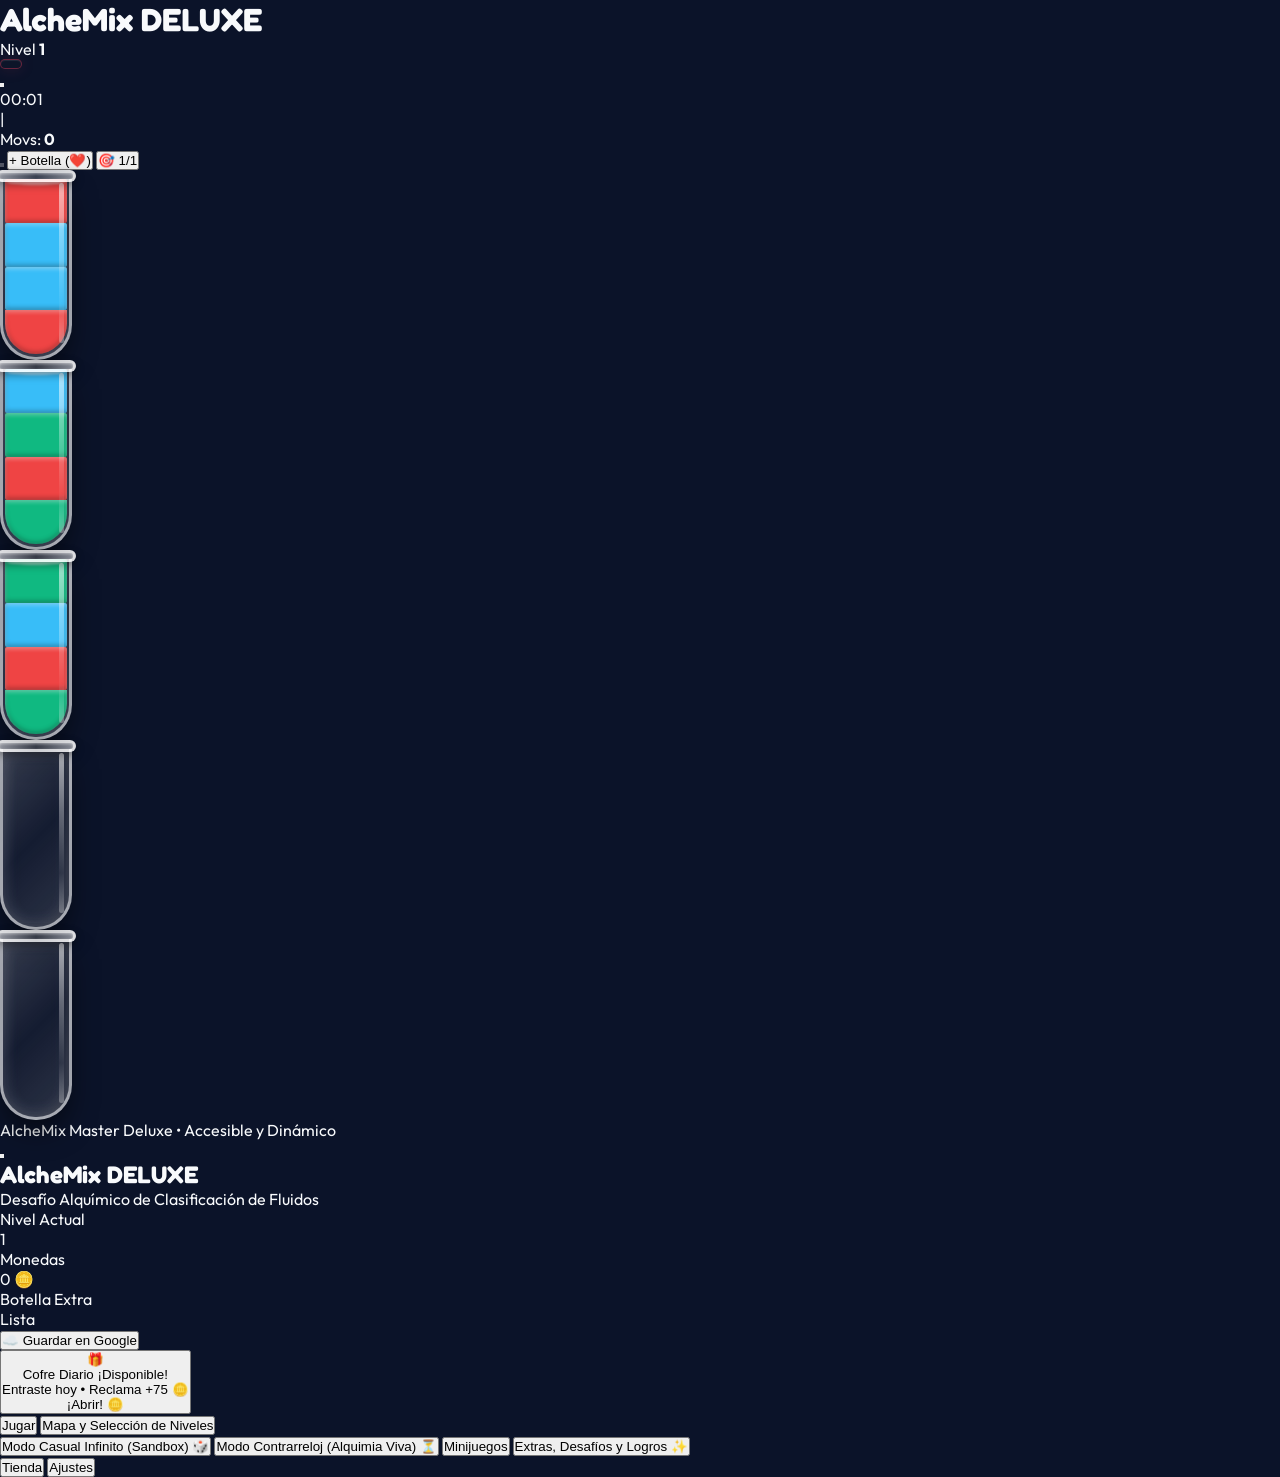
==== index.html @ a593cc4b "v10.3: Nueva animacion de prologo (Capitulo 0: infancia y vocacion) y desbloqueo de capitulo 1 tras " ====
<!DOCTYPE html>
<html lang="es">
<head>
  <meta charset="UTF-8">
  <meta name="viewport" content="width=device-width, initial-scale=1.0, maximum-scale=1.0, user-scalable=no">
  <title>AlcheMix Master Deluxe</title>
  
  <!-- Silenciar advertencia informativa de Tailwind Play CDN en consola -->
  <script>
    (function() {
      const origWarn = console.warn;
      console.warn = function(...args) {
        if (typeof args[0] === 'string' && args[0].includes('cdn.tailwindcss.com should not be used in production')) return;
        origWarn.apply(console, args);
      };
    })();
  </script>

  <!-- Tailwind CSS -->
  <script src="https://cdn.tailwindcss.com"></script>
  
  <!-- Google Fonts: Outfit & Fredoka -->
  <link rel="preconnect" href="https://fonts.googleapis.com">
  <link rel="preconnect" href="https://fonts.gstatic.com" crossorigin>
  <link href="https://fonts.googleapis.com/css2?family=Fredoka:wght@400;600;700&family=Outfit:wght@400;600;700;800;900&display=swap" rel="stylesheet">
  
  <!-- Lucide Icons -->
  <script src="https://unpkg.com/lucide@latest"></script>
  
  <!-- Canvas Confetti -->
  <script src="https://cdn.jsdelivr.net/npm/canvas-confetti@1.9.2/dist/confetti.browser.min.js"></script>

  <!-- Firebase SDK (v10 compat) para Autenticación de Google y Cloud Firestore -->
  <script src="https://www.gstatic.com/firebasejs/10.12.0/firebase-app-compat.js"></script>
  <script src="https://www.gstatic.com/firebasejs/10.12.0/firebase-auth-compat.js"></script>
  <script src="https://www.gstatic.com/firebasejs/10.12.0/firebase-firestore-compat.js"></script>

  <!-- Progressive Web App (PWA) & Mobile Meta -->
  <meta name="theme-color" content="#0b1329">
  <meta name="mobile-web-app-capable" content="yes">
  <meta name="apple-mobile-web-app-capable" content="yes">
  <meta name="apple-mobile-web-app-status-bar-style" content="black-translucent">
  <meta name="apple-mobile-web-app-title" content="AlcheMix">
  <link rel="manifest" href="manifest.json">
  <link rel="apple-touch-icon" href="icons/icon-192.png">
  <link rel="icon" type="image/svg+xml" href="icons/icon.svg">

  <!--Modular Stylesheets -->
  <link rel="stylesheet" href="css/main.css?v=103">
  <link rel="stylesheet" href="css/tubes.css?v=103">
  <link rel="stylesheet" href="css/roulette.css?v=103">
  <link rel="stylesheet" href="css/accessibility.css?v=103">
</head>
<body class="min-h-screen flex flex-col justify-between select-none relative">

  <!-- CABECERA PRINCIPAL / NAVEGACIÓN -->
  <header class="w-full bg-slate-900/85 backdrop-blur-md border-b border-slate-700/60 px-2.5 sm:px-6 py-2 sm:py-2.5 flex items-center justify-between z-40 sticky top-0 shadow-lg">
    <!-- Logo e Info del Nivel -->
    <div class="flex items-center gap-2 sm:gap-3">
      <div class="w-9 h-9 sm:w-10 sm:h-10 rounded-2xl bg-gradient-to-tr from-sky-400 via-cyan-500 to-indigo-600 flex items-center justify-center shadow-lg shadow-sky-500/30 flex-shrink-0">
        <i data-lucide="flask-conical" class="w-5 h-5 sm:w-6 sm:h-6 text-white"></i>
      </div>
      <div>
        <h1 class="brand-font text-base sm:text-xl font-bold tracking-wide text-transparent bg-clip-text bg-gradient-to-r from-sky-300 via-cyan-200 to-amber-200 leading-tight">
          AlcheMix <span class="text-[9px] sm:text-[10px] px-1.5 sm:px-2 py-0.5 rounded-full bg-sky-500/20 text-sky-300 border border-sky-400/40 font-mono">DELUXE</span>
        </h1>
        <div class="text-[11px] text-slate-400 flex items-center gap-1 font-medium">
          <span><span data-i18n="hud.level">Nivel</span> <strong id="lbl-level" class="text-sky-300 font-bold">1</strong></span>
          <span class="text-slate-600 hidden sm:inline">•</span>
          <span id="lbl-mechanic-tag" class="text-emerald-400 font-semibold truncate max-w-[100px] sm:max-w-none hidden sm:inline">Básico</span>
          <button id="btn-quick-help" class="p-0.5 text-slate-400 hover:text-sky-300 transition-colors hidden sm:inline" title="Ver tutorial/guía de esta mecánica">
            <i data-lucide="help-circle" class="w-3.5 h-3.5"></i>
          </button>
        </div>
      </div>
    </div>

    <!-- Controles del Header (Optimizados y sin ruido para pantallas reducidas de móvil) -->
    <div class="flex items-center gap-1 sm:gap-2.5">
      <!-- Selector Rápido de Nivel (Solo escritorio) -->
      <select id="sel-level-quick" class="hidden lg:block bg-slate-800 text-xs text-sky-200 border border-slate-700 rounded-xl px-2.5 py-1.5 focus:outline-none focus:border-sky-500 cursor-pointer">
        <!-- Opciones generadas por JS -->
      </select>

      <!-- Contador de Vidas / Regeneración / Escudos -->
      <button id="lives-hud" class="lives-hud-pill cursor-pointer px-2.5 py-1.5" title="Vidas y Escudos Alquímicos">
        <span id="lives-hearts-display" class="flex gap-0.5 items-center">
          <i data-lucide="heart" class="w-3.5 h-3.5 fill-rose-500 text-rose-500 heart-icon-full"></i>
          <i data-lucide="heart" class="w-3.5 h-3.5 fill-rose-500 text-rose-500 heart-icon-full"></i>
          <i data-lucide="heart" class="w-3.5 h-3.5 fill-rose-500 text-rose-500 heart-icon-full"></i>
        </span>
        <span id="lives-count-text" class="text-xs font-black hidden">3/3</span>
        <span id="lives-timer-text" class="text-[10px] text-rose-300 font-mono hidden">10:00</span>
      </button>

      <!-- Botón Minijuego Bonus (En móvil accesible al ganar nivel o en menú) -->
      <button id="btn-open-minigame" class="hidden md:flex p-2 bg-gradient-to-r from-rose-500/20 to-amber-500/20 hover:from-rose-500/30 hover:to-amber-500/30 border border-amber-500/30 rounded-xl text-amber-300 active:scale-95 transition-all shadow-sm" title="Minijuego de Fortuna (Diana de Dardos / Ruleta)">
        <i data-lucide="target" class="w-5 h-5 text-rose-400"></i>
      </button>

      <!-- Botón Taller de Creación (Deshabilitado / Próximamente) -->
      <button id="btn-open-editor" disabled class="hidden md:flex p-2 bg-slate-800/40 border border-slate-700/50 rounded-xl text-slate-500 cursor-not-allowed opacity-40 shadow-sm" title="Taller de Creación de Niveles (Próximamente)">
        <i data-lucide="pen-tool" class="w-5 h-5"></i>
      </button>

      <!-- Botón Tabla de Clasificaciones -->
      <button id="btn-open-leaderboard" class="hidden md:flex p-2 bg-slate-800/90 hover:bg-slate-700 active:scale-95 border border-slate-700 rounded-xl text-amber-300 transition-all shadow-sm" title="Tabla de Clasificaciones">
        <i data-lucide="trophy" class="w-5 h-5"></i>
      </button>

      <!-- Botón Opciones y Accesibilidad -->
      <button id="btn-open-settings" class="hidden md:flex p-2 bg-slate-800/90 hover:bg-slate-700 active:scale-95 border border-slate-700 rounded-xl text-sky-300 transition-all shadow-sm" title="Opciones y Accesibilidad">
        <i data-lucide="sliders-horizontal" class="w-5 h-5"></i>
      </button>

      <!-- Botón Ayuda y Tutoriales -->
      <button id="btn-open-help" class="hidden md:flex p-2 bg-sky-500/20 hover:bg-sky-500/35 border border-sky-400/40 rounded-xl text-sky-300 active:scale-95 transition-all shadow-sm" title="Guía de Tubos">
        <i data-lucide="help-circle" class="w-5 h-5 text-sky-300"></i>
      </button>

      <!-- Botón Audio / Mute -->
      <button id="btn-toggle-sound" class="hidden md:flex p-2 bg-slate-800/90 hover:bg-slate-700 active:scale-95 border border-slate-700 rounded-xl text-slate-300 transition-all shadow-sm" title="Música y Efectos">
        <i data-lucide="volume-2" id="icon-sound" class="w-5 h-5"></i>
      </button>

      <!-- Botón Pantalla Completa (Solo pantallas grandes) -->
      <button id="btn-fullscreen" class="hidden xl:block p-2 bg-slate-800/90 hover:bg-slate-700 active:scale-95 border border-slate-700 rounded-xl text-slate-300 transition-all shadow-sm" title="Pantalla Completa">
        <i data-lucide="maximize" class="w-5 h-5"></i>
      </button>

      <!-- Botón Menú de Pausa (Margen superior derecho del HUD) -->
      <button id="btn-pause" class="btn-interactive p-2 bg-slate-800/90 hover:bg-slate-700 active:scale-95 border border-slate-700/90 rounded-xl text-slate-300 hover:text-white transition-colors" title="Pausar juego">
        <i data-lucide="pause" class="w-4 h-4 sm:w-5 sm:h-5"></i>
      </button>
    </div>
  </header>

  <!-- ÁREA PRINCIPAL DE JUEGO -->
  <main class="flex-1 flex flex-col items-center justify-between p-3 sm:p-5 max-w-6xl mx-auto w-full relative">
    
    <!-- BARRA HUD DE MÉTRICAS Y HERRAMIENTAS -->
    <div class="w-full flex flex-wrap items-center justify-between gap-2.5 mb-3">
      
      <!-- Temporizador, Movimientos y Estrellas -->
      <div class="flex items-center gap-2 sm:gap-4 bg-slate-800/85 border border-slate-700/80 px-3.5 py-1.5 rounded-2xl shadow-sm backdrop-blur-md">
        <!-- Tiempo transcurrido -->
        <div class="flex items-center gap-1.5 text-xs text-slate-300">
          <i data-lucide="clock" class="w-4 h-4 text-emerald-400"></i>
          <span id="lbl-timer" class="font-mono font-bold text-emerald-300 text-sm">00:00</span>
        </div>
        
        <span class="text-slate-600">|</span>

        <!-- Movimientos (Óptimo eliminado del HUD, queda como info interna) -->
        <div class="text-xs text-slate-300">
          <span data-i18n="hud.moves">Movs:</span> <strong id="lbl-moves" class="text-sky-300 text-sm font-extrabold">0</strong>
          <span id="lbl-optimal-moves" class="hidden">--</span>
        </div>

        <!-- Estrellas en vivo -->
        <div id="stars-preview" class="flex gap-0.5 text-amber-400">
          <i data-lucide="star" class="w-3.5 h-3.5 fill-amber-400"></i>
          <i data-lucide="star" class="w-3.5 h-3.5 fill-amber-400"></i>
          <i data-lucide="star" class="w-3.5 h-3.5 fill-amber-400"></i>
        </div>
      </div>

      <!-- Botones de Acción (Deshacer solo icono, +Botella, Desafíos badge x/3) -->
      <div class="flex items-center gap-1.5 sm:gap-2">
        <button id="btn-undo" class="btn-interactive p-2 bg-slate-800/90 hover:bg-slate-700 active:scale-95 border border-slate-700/90 rounded-xl text-xs font-bold text-slate-200 transition-all disabled:opacity-40 disabled:pointer-events-none" title="Deshacer último movimiento" data-i18n-title="hud.undoTitle">
          <i data-lucide="rotate-ccw" class="w-4 h-4 text-sky-400"></i>
        </button>

        <button id="btn-add-tube" class="btn-interactive flex items-center gap-1 px-3 py-1.5 bg-emerald-500/20 hover:bg-emerald-500/30 active:scale-95 border border-emerald-500/40 rounded-xl text-xs font-bold text-emerald-300 transition-all disabled:opacity-40 disabled:pointer-events-none" title="Añadir una botella vacía auxiliar (cuesta 1 vida)" data-i18n-title="hud.addTubeTitle">
          <i data-lucide="plus-circle" class="w-4 h-4 text-emerald-400"></i>
          <span id="lbl-add-tube-text" data-i18n="hud.addTube">+ Botella (❤️)</span>
        </button>

        <!-- Botón Badge de Cantidad de Desafíos (x/3 sin texto desafíos) -->
        <button id="btn-challenges-badge" class="btn-interactive flex items-center gap-1.5 px-3 py-1.5 bg-purple-500/20 hover:bg-purple-500/30 active:scale-95 border border-purple-400/50 rounded-xl text-xs font-black text-purple-300 transition-all shadow-sm" title="Ver desafíos del nivel" data-i18n-title="hud.challengesTitle">
          <span>🎯</span>
          <span id="lbl-challenges-badge-count">0/3</span>
        </button>
      </div>
    </div>

    <!-- BARRA DE DESAFÍOS DEL NIVEL (SIDE CHALLENGES) - OCULTA PARA MANTENER HUD LIMPIO -->
    <div id="challenges-hud" class="w-full flex items-center justify-center gap-2 mb-2.5 flex-wrap hidden">
      <!-- Inyectado dinámicamente -->
    </div>

    <!-- INDICADOR DE PISTA GUIADA -->
    <div id="hint-banner" class="hidden mb-3 bg-amber-950/80 border-2 border-amber-500 rounded-2xl px-4 py-2 flex items-center justify-between w-full max-w-xl text-amber-200 text-xs font-bold shadow-lg animate-pulse">
      <div class="flex items-center gap-2">
        <i data-lucide="lightbulb" class="w-5 h-5 text-amber-400"></i>
        <span>Pista guiada: vierte desde el frasco <strong class="text-amber-300 underline">DORADO</strong> hacia el <strong class="text-emerald-400 underline">VERDE</strong>.</span>
      </div>
      <button id="btn-close-hint" class="text-slate-400 hover:text-white p-1">
        <i data-lucide="x" class="w-4 h-4"></i>
      </button>
    </div>

    <!-- CONTENEDOR HUD CONTRARRELOJ (TELEMETRÍA DE DERRAME) -->
    <div id="time-attack-hud-container" class="w-full flex items-center justify-center mb-2 hidden"></div>

    <!-- CONTENEDOR CENTRAL DE FRASCOS Y CANVAS DE CHORRO -->
    <div class="relative w-full flex-1 flex items-center justify-center min-h-[380px] py-4">
      <canvas id="pour-canvas"></canvas>
      <div id="tubes-grid" class="flex flex-wrap items-center justify-center gap-5 sm:gap-8 z-20 max-w-4xl">
        <!-- Renderizado dinámicamente con glassmorphism y capas líquidas -->
      </div>
    </div>

    <!-- BARRA INFERIOR DE PIE DE PÁGINA -->
    <div class="w-full flex items-center justify-center text-xs text-slate-500 mt-2 border-t border-slate-800/80 pt-2.5">
      <div class="text-[11px] text-slate-400" data-i18n="app.footer">
        AlcheMix Master Deluxe • Accesible y Dinámico
      </div>
    </div>
  </main>

  <!-- ==========================================================================
       MODAL 1: MAPA DE NIVELES
       ========================================================================== -->
  <div id="modal-map" class="fixed inset-0 bg-slate-950/85 backdrop-blur-md z-50 hidden flex items-center justify-center p-3 sm:p-5 modal-overlay">
    <div class="bg-slate-900 border border-slate-700 rounded-3xl max-w-2xl w-full p-5 sm:p-6 shadow-2xl flex flex-col max-h-[85vh] modal-content">
      <div class="flex items-center justify-between border-b border-slate-800 pb-3 mb-3">
        <div>
          <h2 class="text-lg sm:text-xl font-black text-white flex items-center gap-2">
            <i data-lucide="map" class="w-5 h-5 text-sky-400"></i>
            <span data-i18n="map.title">Mapa de Niveles</span>
          </h2>
          <p class="text-xs text-slate-400" data-i18n="map.subtitle">Selecciona cualquier nivel para jugar o superar tus récords anteriores.</p>
        </div>
        <div class="flex items-center gap-2">
          <button id="btn-map-story-gallery" class="btn-interactive px-2.5 py-1.5 rounded-xl bg-purple-500/20 hover:bg-purple-500/30 text-purple-300 border border-purple-400/40 text-xs font-bold flex items-center gap-1.5 shadow-sm" title="Galería de animaciones y cinemáticas del modo historia">
            <i data-lucide="film" class="w-3.5 h-3.5 text-purple-400"></i>
            <span class="hidden sm:inline" data-i18n="map.cinematics">Cinemáticas 📜</span>
          </button>
          <button id="btn-map-endings" class="btn-interactive px-2.5 py-1.5 rounded-xl bg-amber-500/20 hover:bg-amber-500/30 text-amber-300 border border-amber-400/40 text-xs font-bold flex items-center gap-1.5 shadow-sm" title="Ver epílogos y cinemáticas del final">
            <i data-lucide="clapperboard" class="w-3.5 h-3.5 text-amber-400"></i>
            <span class="hidden sm:inline" data-i18n="map.endings">Finales 🎭</span>
          </button>
          <button id="btn-close-map" class="p-2 text-slate-400 hover:text-white rounded-xl bg-slate-800">
            <i data-lucide="x" class="w-5 h-5"></i>
          </button>
        </div>
      </div>

      <!-- Secciones de niveles con estrellas y Desafíos de Honor -->
      <div id="levels-grid" class="flex-1 overflow-y-auto space-y-3.5 p-1 pr-2 custom-scrollbar">
        <!-- Secciones generadas en JS -->
      </div>
    </div>
  </div>

  <!-- ==========================================================================
       MODAL 2: TABLA DE CLASIFICACIONES (RÉCORDS DE TIEMPO Y MOVIMIENTOS)
       ========================================================================== -->
  <div id="modal-leaderboard" class="fixed inset-0 bg-slate-950/85 backdrop-blur-md z-50 hidden flex items-center justify-center p-3 sm:p-5 modal-overlay">
    <div class="bg-slate-900 border border-slate-700 rounded-3xl max-w-2xl w-full p-5 sm:p-6 shadow-2xl flex flex-col max-h-[85vh] modal-content">
      <div class="flex items-center justify-between border-b border-slate-800 pb-3 mb-3">
        <div>
          <h2 class="text-lg sm:text-xl font-black text-white flex items-center gap-2">
            <i data-lucide="trophy" class="w-5 h-5 text-amber-400"></i>
            Tabla de Clasificaciones
          </h2>
          <p class="text-xs text-slate-400">Tus mejores tiempos y menores movimientos registrados por nivel.</p>
        </div>
        <button id="btn-close-leaderboard" class="p-2 text-slate-400 hover:text-white rounded-xl bg-slate-800">
          <i data-lucide="x" class="w-5 h-5"></i>
        </button>
      </div>

      <!-- Selector de Pestañas de la Tabla de Clasificaciones -->
      <div class="flex items-center gap-1.5 p-1 mb-3 rounded-2xl bg-slate-950/80 border border-slate-700/80">
        <button id="tab-leaderboard-local" class="flex-1 py-1.5 px-2.5 rounded-xl text-xs font-black transition-all bg-sky-500 text-white shadow-md flex items-center justify-center gap-1">
          <span>📋 Mis Récords</span>
        </button>
        <button id="tab-leaderboard-daily" class="flex-1 py-1.5 px-2.5 rounded-xl text-xs font-bold transition-all text-slate-400 hover:text-white hover:bg-slate-800 flex items-center justify-center gap-1">
          <span>👑 Desafío Diario Mundial</span>
          <span class="text-[9px] px-1.5 py-0.2 rounded-full bg-amber-400 text-slate-950 font-black">ONLINE</span>
        </button>
        <button id="tab-leaderboard-hof" class="flex-1 py-1.5 px-2.5 rounded-xl text-xs font-bold transition-all text-slate-400 hover:text-white hover:bg-slate-800 flex items-center justify-center gap-1">
          <span>🏆 Salón de la Fama</span>
        </button>
      </div>

      <!-- Tarjetas de Estadísticas Globales -->
      <div id="leaderboard-stats-grid" class="grid grid-cols-2 sm:grid-cols-5 gap-2 mb-4">
        <div class="p-2.5 rounded-2xl bg-slate-800/80 border border-amber-500/30 text-center bg-gradient-to-b from-amber-500/10 to-transparent">
          <div class="text-[10px] text-amber-300 font-bold uppercase">Puntaje Total 🏆</div>
          <div id="stat-total-score" class="text-base sm:text-lg font-black text-amber-400 font-mono">0 pts</div>
        </div>
        <div class="p-2.5 rounded-2xl bg-slate-800/80 border border-slate-700/80 text-center">
          <div class="text-[10px] text-slate-400 font-bold uppercase">Niveles Superados</div>
          <div id="stat-completed-levels" class="text-base sm:text-lg font-black text-sky-300">0</div>
        </div>
        <div class="p-2.5 rounded-2xl bg-slate-800/80 border border-slate-700/80 text-center">
          <div class="text-[10px] text-slate-400 font-bold uppercase">Estrellas Totales</div>
          <div id="stat-total-stars" class="text-base sm:text-lg font-black text-amber-400">0 ⭐</div>
        </div>
        <div class="p-2.5 rounded-2xl bg-slate-800/80 border border-slate-700/80 text-center">
          <div class="text-[10px] text-slate-400 font-bold uppercase">Mejor Tiempo</div>
          <div id="stat-best-time" class="text-base sm:text-lg font-black text-emerald-400">--:--</div>
        </div>
        <div class="p-2.5 rounded-2xl bg-slate-800/80 border border-slate-700/80 text-center">
          <div class="text-[10px] text-slate-400 font-bold uppercase">Movs Promedio</div>
          <div id="stat-avg-moves" class="text-base sm:text-lg font-black text-indigo-300">0</div>
        </div>
      </div>

      <!-- Filtros de la Tabla -->
      <div id="leaderboard-filters-bar" class="flex items-center gap-2 border-b border-slate-800 pb-2 mb-2 text-xs overflow-x-auto">
        <button data-filter="score" class="tab-leaderboard active px-3 py-1 rounded-lg border-b-2 border-amber-400 font-bold text-amber-300 flex items-center gap-1">
          <span>Mayor Puntaje 🏆</span>
        </button>
        <button data-filter="fastest" class="tab-leaderboard px-3 py-1 rounded-lg border-b-2 border-transparent font-bold text-slate-400 hover:text-white flex items-center gap-1">
          <span>Más Rápidos ⏱️</span>
        </button>
        <button data-filter="completed" class="tab-leaderboard px-3 py-1 rounded-lg border-b-2 border-transparent font-bold text-slate-400 hover:text-white flex items-center gap-1">
          <span>Completados</span>
        </button>
        <button data-filter="all" class="tab-leaderboard px-3 py-1 rounded-lg border-b-2 border-transparent font-bold text-slate-400 hover:text-white flex items-center gap-1">
          <span>Todos los 100</span>
        </button>
      </div>

      <!-- Contenedor scrollable de la tabla -->
      <div id="leaderboard-table-container" class="flex-1 overflow-y-auto pr-1">
        <!-- Renderizado por LeaderboardManager -->
      </div>
    </div>
  </div>

  <!-- ==========================================================================
       MODAL 3: OPCIONES, ACCESIBILIDAD Y PERSONALIZACIÓN DE COLORES
       ========================================================================== -->
  <div id="modal-settings" class="fixed inset-0 bg-slate-950/85 backdrop-blur-md z-50 hidden flex items-center justify-center p-3 sm:p-5 modal-overlay">
    <div class="bg-slate-900 border border-slate-700 rounded-3xl max-w-xl w-full p-5 sm:p-6 shadow-2xl flex flex-col max-h-[88vh] modal-content">
      <div class="flex items-center justify-between border-b border-slate-800 pb-3 mb-3">
        <div>
          <h2 class="text-lg sm:text-xl font-black text-white flex items-center gap-2">
            <i data-lucide="sliders-horizontal" class="w-5 h-5 text-sky-400"></i>
            <span data-i18n="settings.title">Opciones y Accesibilidad</span>
          </h2>
          <p class="text-xs text-slate-400" data-i18n="settings.subtitle">Configura modos para baja visión y personaliza todos los colores.</p>
        </div>
        <button id="btn-close-settings" class="p-2 text-slate-400 hover:text-white rounded-xl bg-slate-800">
          <i data-lucide="x" class="w-5 h-5"></i>
        </button>
      </div>

      <div class="flex-1 overflow-y-auto space-y-4 pr-1">
        <!-- Selector de Idioma / Traducción Personalizada (i18n) -->
        <div class="bg-slate-800/50 border border-slate-700/80 rounded-2xl p-3.5 space-y-2.5">
          <div>
            <div class="text-sm font-bold text-white flex items-center gap-1.5">
              <i data-lucide="globe" class="w-4 h-4 text-sky-400"></i>
              <span data-i18n="settings.languageTitle">Idioma / Language</span>
            </div>
            <p class="text-[11px] text-slate-400" data-i18n="settings.languageDesc">Cambia el idioma de la interfaz o usa este archivo (js/i18n.js) para crear tu propia traducción.</p>
          </div>
          <div id="language-buttons-group" class="grid grid-cols-2 gap-2">
            <button type="button" id="btn-lang-es" data-lang="es" class="btn-lang-choice btn-interactive py-2 px-3 rounded-xl text-xs font-black bg-sky-500 text-slate-950 border border-sky-300 shadow-md flex items-center justify-center gap-1.5 transition-all">
              <span>🇪🇸</span>
              <span>Español</span>
            </button>
            <button type="button" id="btn-lang-en" data-lang="en" class="btn-lang-choice btn-interactive py-2 px-3 rounded-xl text-xs font-bold bg-slate-900 text-slate-300 hover:text-white border border-slate-700 flex items-center justify-center gap-1.5 transition-all">
              <span>🇺🇸</span>
              <span>English</span>
            </button>
          </div>
          <select id="sel-game-language" class="hidden">
            <option value="es">🇪🇸 Español</option>
            <option value="en">🇺🇸 English</option>
          </select>
        </div>

        <!-- Personalización de Color de Fondo de la Mesa -->
        <div class="bg-slate-800/50 border border-slate-700/80 rounded-2xl p-3.5 flex items-center justify-between">
          <div>
            <div class="text-sm font-bold text-white flex items-center gap-1.5">
              <i data-lucide="palette" class="w-4 h-4 text-sky-400"></i>
              <span data-i18n="settings.bgColorTitle">Color de Fondo de la Mesa</span>
            </div>
            <p class="text-[11px] text-slate-400" data-i18n="settings.bgColorDesc">Personaliza el tono del laboratorio de alquimia a tu gusto.</p>
          </div>
          <div class="flex items-center gap-2">
            <input type="color" id="bg-color-picker" value="#0b1329" class="w-8 h-8 rounded-xl cursor-pointer border border-slate-600 bg-transparent" title="Elegir color de fondo">
            <button id="btn-reset-bg" class="px-2.5 py-1 text-[11px] font-bold text-slate-300 hover:text-white bg-slate-700 hover:bg-slate-600 rounded-lg border border-slate-600 transition-colors" data-i18n="settings.resetBtn">Restablecer</button>
          </div>
        </div>

        <!-- Accesibilidad para Baja Visión -->
        <div class="bg-slate-800/50 border border-slate-700/80 rounded-2xl p-3.5 space-y-3">
          <div class="flex items-center justify-between">
            <div>
              <div class="text-sm font-bold text-white flex items-center gap-1.5">
                <i data-lucide="eye" class="w-4 h-4 text-sky-400"></i>
                Modo Baja Visión
              </div>
              <p class="text-[11px] text-slate-400">Aumenta el tamaño, grosor de contornos y muestra nombres de colores.</p>
            </div>
            <label class="relative inline-flex items-center cursor-pointer">
              <input type="checkbox" id="toggle-low-vision" class="sr-only peer">
              <div class="w-11 h-6 bg-slate-700 peer-focus:outline-none rounded-full peer peer-checked:after:translate-x-full peer-checked:after:border-white after:content-[''] after:absolute after:top-[2px] after:left-[2px] after:bg-white after:border-slate-300 after:border after:rounded-full after:h-5 after:w-5 after:transition-all peer-checked:bg-sky-500"></div>
            </label>
          </div>

          <div class="flex items-center justify-between pt-2 border-t border-slate-700/60">
            <div>
              <div class="text-sm font-bold text-white flex items-center gap-1.5">
                <i data-lucide="contrast" class="w-4 h-4 text-amber-400"></i>
                Modo Alto Contraste
              </div>
              <p class="text-[11px] text-slate-400">Fondo negro absoluto y contornos de máxima nitidez.</p>
            </div>
            <label class="relative inline-flex items-center cursor-pointer">
              <input type="checkbox" id="toggle-high-contrast" class="sr-only peer">
              <div class="w-11 h-6 bg-slate-700 peer-focus:outline-none rounded-full peer peer-checked:after:translate-x-full peer-checked:after:border-white after:content-[''] after:absolute after:top-[2px] after:left-[2px] after:bg-white after:border-slate-300 after:border after:rounded-full after:h-5 after:w-5 after:transition-all peer-checked:bg-amber-500"></div>
            </label>
          </div>

          <div class="flex items-center justify-between pt-2 border-t border-slate-700/60">
            <div>
              <div class="text-sm font-bold text-white flex items-center gap-1.5">
                <i data-lucide="sparkles" class="w-4 h-4 text-emerald-400"></i>
                Símbolos y Texturas en Líquidos
              </div>
              <p class="text-[11px] text-slate-400">Iconos y tramas en fluidos (Desactivado por defecto para líquidos puros y limpios).</p>
            </div>
            <label class="relative inline-flex items-center cursor-pointer">
              <input type="checkbox" id="toggle-accessibility-patterns" class="sr-only peer">
              <div class="w-11 h-6 bg-slate-700 peer-focus:outline-none rounded-full peer peer-checked:after:translate-x-full peer-checked:after:border-white after:content-[''] after:absolute after:top-[2px] after:left-[2px] after:bg-white after:border-slate-300 after:border after:rounded-full after:h-5 after:w-5 after:transition-all peer-checked:bg-emerald-500"></div>
            </label>
          </div>

          <!-- Toggle Letras Identificadoras en Líquidos -->
          <div class="flex items-center justify-between pt-2 border-t border-slate-700/60">
            <div>
              <div class="text-sm font-bold text-white flex items-center gap-1.5">
                <span class="w-4 h-4 flex items-center justify-center font-mono font-black text-xs text-sky-300 bg-sky-500/20 rounded border border-sky-400/40">A</span>
                Identificar Colores con Letras
              </div>
              <p class="text-[11px] text-slate-400">Muestra letras legibles (A, R, N, L, etc.) en cada líquido para una distinción rápida sin ambigüedad cromática.</p>
            </div>
            <label class="relative inline-flex items-center cursor-pointer">
              <input type="checkbox" id="toggle-accessibility-letters" class="sr-only peer">
              <div class="w-11 h-6 bg-slate-700 peer-focus:outline-none rounded-full peer peer-checked:after:translate-x-full peer-checked:after:border-white after:content-[''] after:absolute after:top-[2px] after:left-[2px] after:bg-white after:border-slate-300 after:border after:rounded-full after:h-5 after:w-5 after:transition-all peer-checked:bg-sky-500"></div>
            </label>
          </div>

          <!-- Toggle Modo Descanso Visual (Filtro Sepia / Lentes de Protección) -->
          <div class="flex items-center justify-between pt-2.5 border-t border-slate-700/60 bg-amber-500/10 -mx-3.5 px-3.5 py-2 rounded-xl border border-amber-500/30">
            <div>
              <div class="text-sm font-black text-amber-200 flex items-center gap-1.5">
                <span>👓</span>
                <span>Modo Descanso Visual (Lentes Filtro Sepia)</span>
              </div>
              <p class="text-[11px] text-slate-300">Calibrado para lentes de bloqueo de luz azul con filtro sepia/ámbar. Utiliza tonos cálidos vibrantes (amarillos, naranjas, rojos) y oscuros profundos (negro ónix, marrón chocolate, grafito) que conservan máxima visibilidad, evitando tonos fríos atenuados.</p>
            </div>
            <label class="relative inline-flex items-center cursor-pointer shrink-0 ml-2">
              <input type="checkbox" id="toggle-visual-comfort-mode" class="sr-only peer">
              <div class="w-11 h-6 bg-slate-700 peer-focus:outline-none rounded-full peer peer-checked:after:translate-x-full peer-checked:after:border-white after:content-[''] after:absolute after:top-[2px] after:left-[2px] after:bg-white after:border-slate-300 after:border after:rounded-full after:h-5 after:w-5 after:transition-all peer-checked:bg-amber-500"></div>
            </label>
          </div>

          <!-- Toggle Sugerir Publicar Niveles en Modo Infinito -->
          <div class="flex items-center justify-between pt-2 border-t border-slate-700/60">
            <div>
              <div class="text-sm font-bold text-white flex items-center gap-1.5">
                <i data-lucide="share-2" class="w-4 h-4 text-purple-400"></i>
                Publicación en Modo Infinito
              </div>
              <p class="text-[11px] text-slate-400">Sugerir publicar en el Taller los niveles procedurales superados (Desactiva si juegas de viaje o partidas continuas).</p>
            </div>
            <label class="relative inline-flex items-center cursor-pointer shrink-0 ml-2">
              <input type="checkbox" id="toggle-sandbox-publish-prompt" class="sr-only peer">
              <div class="w-11 h-6 bg-slate-700 peer-focus:outline-none rounded-full peer peer-checked:after:translate-x-full peer-checked:after:border-white after:content-[''] after:absolute after:top-[2px] after:left-[2px] after:bg-white after:border-slate-300 after:border after:rounded-full after:h-5 after:w-5 after:transition-all peer-checked:bg-purple-600"></div>
            </label>
          </div>
        </div>

        <!-- Dificultad Personalizada / Filtro de Mecánicas Desbloqueadas -->
        <div class="bg-slate-800/50 border border-slate-700/80 rounded-2xl p-3.5 space-y-2.5">
          <div class="flex items-center justify-between">
            <div>
              <div class="text-sm font-bold text-white flex items-center gap-1.5">
                <i data-lucide="sliders" class="w-4 h-4 text-purple-400"></i>
                Dificultad Personalizada
              </div>
              <p class="text-[11px] text-slate-400">Activa o desactiva mecánicas desbloqueadas para jugar a tu propio ritmo.</p>
            </div>
          </div>
          <div id="difficulty-mechanics-list" class="space-y-2 pt-1">
            <!-- Renderizado dinámico por renderDifficultyMechanicsSettings -->
          </div>
        </div>

        <!-- Banda Sonora y Temas Musicales Relajantes -->
        <div class="bg-slate-800/50 border border-slate-700/80 rounded-2xl p-3.5 space-y-3">
          <div class="flex items-center justify-between">
            <div>
              <div class="text-sm font-bold text-white flex items-center gap-1.5">
                <i data-lucide="music" class="w-4 h-4 text-emerald-400"></i>
                Banda Sonora y Temas Relajantes
              </div>
              <p class="text-[11px] text-slate-400">Música procedimental relajante (Bossa Nova, Calypso tropical, Lo-Fi, Neo-Soul). Activa o desactiva temas a tu gusto.</p>
            </div>
            <button id="btn-audio-stop-preview" class="hidden px-2 py-1 text-[11px] font-bold text-rose-300 bg-rose-500/20 hover:bg-rose-500/30 rounded-lg border border-rose-500/30 transition-all flex items-center gap-1">
              <i data-lucide="square" class="w-3 h-3"></i> Detener
            </button>
          </div>

          <!-- Indicador de tema actualmente sonando -->
          <div id="now-playing-banner" class="bg-emerald-950/40 border border-emerald-500/30 rounded-xl px-3 py-2 flex items-center justify-between">
            <div class="flex items-center gap-2 overflow-hidden">
              <span class="inline-flex relative flex h-2.5 w-2.5 shrink-0">
                <span class="animate-ping absolute inline-flex h-full w-full rounded-full bg-emerald-400 opacity-75"></span>
                <span class="relative inline-flex rounded-full h-2.5 w-2.5 bg-emerald-500"></span>
              </span>
              <span class="text-xs text-slate-300 truncate">Sonando ahora: <strong id="lbl-now-playing-track-name" class="text-emerald-300 font-bold">Zen Alquímico</strong></span>
            </div>
            <span id="lbl-now-playing-track-genre" class="text-[10px] text-emerald-400/80 uppercase font-bold tracking-wider shrink-0 bg-emerald-900/40 px-2 py-0.5 rounded-full border border-emerald-500/20">Ambient Chill</span>
          </div>

          <!-- Lista de Temas Musicales -->
          <div id="music-tracks-list" class="space-y-2 pt-1 max-h-60 overflow-y-auto pr-1">
            <!-- Renderizado dinámico por renderMusicSettingsUI -->
          </div>
        </div>

        <!-- Personalización Completa de Colores de Líquidos -->
        <div class="space-y-2">
          <div class="flex items-center justify-between">
            <h3 class="text-xs uppercase font-extrabold text-slate-300 tracking-wider flex items-center gap-1.5">
              <i data-lucide="palette" class="w-4 h-4 text-pink-400"></i>
              Personalización de Todos los Colores
            </h3>
            <button id="btn-reset-palette-colors" class="text-[11px] text-sky-400 hover:text-sky-300 underline font-semibold">
              Restablecer Predeterminados
            </button>
          </div>
          <p class="text-[11px] text-slate-400">Elige el tono exacto y la forma geométrica para cada color del juego:</p>
          
          <div id="color-pickers-list" class="space-y-2">
            <!-- Renderizado dinámico por PaletteManager -->
          </div>
        </div>

        <!-- Sincronización en la Nube con Google -->
        <div class="bg-gradient-to-r from-sky-950/40 via-slate-800/60 to-indigo-950/40 border border-sky-500/40 rounded-2xl p-3.5 space-y-2.5 text-left">
          <div class="flex items-center justify-between">
            <div class="flex items-center gap-2">
              <svg class="w-4 h-4" viewBox="0 0 24 24">
                <path fill="#4285F4" d="M22.56 12.25c0-.78-.07-1.53-.2-2.25H12v4.26h5.92c-.26 1.37-1.04 2.53-2.21 3.31v2.77h3.57c2.08-1.92 3.28-4.74 3.28-8.09z"/>
                <path fill="#34A853" d="M12 23c2.97 0 5.46-.98 7.28-2.66l-3.57-2.77c-.98.66-2.23 1.06-3.71 1.06-2.86 0-5.29-1.93-6.16-4.53H2.18v2.84C3.99 20.53 7.7 23 12 23z"/>
                <path fill="#FBBC05" d="M5.84 14.09c-.22-.66-.35-1.36-.35-2.09s.13-1.43.35-2.09V7.06H2.18C1.43 8.55 1 10.22 1 12s.43 3.45 1.18 4.94l2.85-2.22.81-.63z"/>
                <path fill="#EA4335" d="M12 5.38c1.62 0 3.06.56 4.21 1.64l3.15-3.15C17.45 2.09 14.97 1 12 1 7.7 1 3.99 3.47 2.18 7.06l3.66 2.84c.87-2.6 3.3-4.52 6.16-4.52z"/>
              </svg>
              <span class="text-xs font-black text-sky-200 uppercase tracking-wider">Guardado en la Nube con Google</span>
            </div>
            <button id="btn-settings-open-cloud" class="px-2.5 py-1 rounded-xl bg-sky-500/20 hover:bg-sky-500/35 border border-sky-400/40 text-sky-300 font-bold text-[11px] transition-all">
              Gestionar
            </button>
          </div>
          <p class="text-[11px] text-slate-300 leading-tight">
            Inicia sesión con tu cuenta de Google para respaldar tus niveles, monedas y récords y jugar en cualquier celular o PC sin perder tu avance.
          </p>
        </div>

        <!-- Gestión y Reinicio de Partida -->
        <div class="bg-rose-950/30 border border-rose-500/40 rounded-2xl p-3.5 space-y-2 text-left">
          <div class="flex items-center gap-2">
            <i data-lucide="alert-triangle" class="w-4 h-4 text-rose-400"></i>
            <span class="text-xs font-black text-rose-300 uppercase tracking-wider">Gestión de Partida</span>
          </div>
          <p class="text-[11px] text-slate-300 leading-tight">
            ¿Deseas comenzar la aventura desde cero? Esto borrará tus niveles desbloqueados, estrellas y récords para reiniciar la campaña.
          </p>
          <button id="btn-reset-all-progress" class="w-full py-2 px-3 rounded-xl bg-rose-600/30 hover:bg-rose-600/50 border border-rose-500/50 text-rose-200 hover:text-white font-bold text-xs flex items-center justify-center gap-1.5 transition-all">
            <i data-lucide="trash-2" class="w-3.5 h-3.5"></i>
            <span>Reiniciar Todo el Progreso</span>
          </button>
        </div>
      </div>
    </div>
  </div>

  <!-- ==========================================================================
       MODAL 4: VICTORIA DE NIVEL
       ========================================================================== -->
  <div id="modal-victory" class="fixed inset-0 bg-slate-950/85 backdrop-blur-md z-50 hidden flex items-center justify-center p-4 modal-overlay">
    <div class="bg-slate-900 border border-sky-500/40 rounded-3xl max-w-md w-full p-6 shadow-2xl text-center relative overflow-hidden modal-content">
      <div class="w-20 h-20 bg-sky-500/20 rounded-full blur-2xl absolute -top-10 -left-10"></div>
      <div class="w-20 h-20 bg-amber-500/20 rounded-full blur-2xl absolute -bottom-10 -right-10"></div>

      <div class="w-16 h-16 rounded-2xl bg-amber-500/20 border border-amber-500/40 flex items-center justify-center mx-auto mb-2.5 text-amber-400 shadow-lg shadow-amber-500/20">
        <i data-lucide="award" class="w-8 h-8"></i>
      </div>

      <h2 id="vic-modal-title" class="text-2xl font-black text-white mb-1" data-i18n="victory.title">¡Nivel Completado!</h2>
      <p id="vic-modal-subtitle" class="text-xs text-slate-400 mb-3" data-i18n="victory.subtitle">Todos los colores han sido clasificados con maestría.</p>

      <!-- Badge de Campaña Superada -->
      <div id="lbl-vic-completion-badge" class="hidden mb-3 inline-flex items-center gap-1.5 bg-gradient-to-r from-amber-500 via-yellow-400 to-amber-500 text-slate-950 text-xs font-black px-3.5 py-1.5 rounded-full shadow-lg shadow-amber-500/30 animate-bounce">
        <span>👑 ¡SUPREMO GRAN MAESTRO! CAMPAÑA COMPLETADA 👑</span>
      </div>

      <!-- Badge de nuevo récord personal si aplica -->
      <div id="lbl-new-record-badge" class="hidden mb-3 inline-flex items-center gap-1.5 bg-gradient-to-r from-amber-500 to-yellow-400 text-slate-950 text-xs font-black px-3 py-1 rounded-full shadow-md animate-bounce">
        <span>⭐ ¡NUEVO RÉCORD PERSONAL! ⭐</span>
      </div>

      <!-- Badge de advertencia por uso de pistas (descalificado del leaderboard) -->
      <div id="lbl-hints-warning-badge" class="hidden mb-3 inline-flex items-center gap-1.5 bg-rose-500/20 border border-rose-500/50 text-rose-300 text-xs font-bold px-3 py-1.5 rounded-xl shadow-md">
        <i data-lucide="alert-triangle" class="w-4 h-4 text-rose-400"></i>
        <span>Nivel superado con pistas • No registra en Clasificaciones</span>
      </div>

      <!-- Estrellas ganadas -->
      <div id="victory-stars" class="flex justify-center gap-2 mb-3"></div>

      <!-- Tarjeta Destacada de Puntaje Alquímico -->
      <div class="bg-gradient-to-r from-amber-500/15 via-yellow-500/10 to-amber-500/15 border border-amber-500/30 rounded-2xl p-3.5 mb-3 text-left shadow-lg">
        <div class="flex justify-between items-center">
          <div class="flex items-center gap-1.5 text-amber-300 font-black text-xs uppercase tracking-wider">
            <i data-lucide="award" class="w-4 h-4 text-amber-400"></i>
            <span>Puntaje Alquímico</span>
          </div>
          <span id="lbl-vic-score" class="text-lg sm:text-xl font-black text-amber-300 font-mono">0 pts</span>
        </div>
        <div id="lbl-vic-score-breakdown" class="mt-2.5 pt-2 border-t border-amber-500/20 grid grid-cols-2 gap-1.5 text-[11px] text-slate-300">
          <!-- Desglose dinámico de Base, Movs, Tiempo, Combo, Desafíos -->
        </div>
      </div>

      <!-- Resumen de Métricas -->
      <div class="bg-slate-800/80 border border-slate-700/80 rounded-2xl p-3.5 mb-3 text-left space-y-2 text-xs">
        <div class="flex justify-between items-center text-slate-300">
          <span data-i18n="victory.timeSpent">Tiempo empleado:</span>
          <strong id="lbl-vic-time" class="text-emerald-400 font-mono text-sm">00:00</strong>
        </div>
        <div class="flex justify-between items-center text-slate-300">
          <span data-i18n="victory.movesMade">Movimientos realizados:</span>
          <strong id="lbl-vic-moves" class="text-white text-sm">0</strong>
        </div>
        <div class="flex justify-between items-center text-slate-300">
          <span data-i18n="victory.combo">Combo Consecutivo:</span>
          <strong id="lbl-vic-combo" class="text-amber-400 font-mono text-sm">--</strong>
        </div>
        <div class="border-t border-slate-700/60 pt-2 flex justify-between items-center text-white font-black text-sm">
          <span data-i18n="victory.coinsEarned">Monedas Ganadas:</span>
          <span id="lbl-vic-total-coins" class="text-amber-300 text-base">0 🪙</span>
        </div>
      </div>

      <!-- Desafíos del Nivel (Side Challenges) -->
      <div id="victory-challenges-card" class="bg-slate-800/80 border border-slate-700/80 rounded-2xl p-3.5 mb-4 text-left">
        <div class="flex justify-between items-center text-amber-300 font-black text-xs border-b border-slate-700/60 pb-1.5 mb-2.5">
          <span class="flex items-center gap-1.5">
            <i data-lucide="target" class="w-4 h-4 text-amber-400"></i>
            <span>Desafíos del Nivel</span>
          </span>
          <span id="lbl-vic-challenges-bonus" class="text-amber-400 font-bold text-[11px]">Evaluando...</span>
        </div>
        <div id="victory-challenges-list" class="space-y-2">
          <!-- Inyectado dinámicamente con animación secuencial y sonido -->
        </div>
      </div>

      <!-- Banner de invitación al Desafío de Honor si la sección está 100% completada -->
      <div id="vic-honor-unlocked-banner" class="hidden mb-4 p-3.5 bg-gradient-to-r from-amber-500/20 via-yellow-500/25 to-amber-500/20 border-2 border-amber-400/60 rounded-2xl text-left shadow-lg">
        <div class="flex items-center justify-between text-amber-300 font-black text-xs mb-1">
          <span class="flex items-center gap-1.5">
            <i data-lucide="award" class="w-4 h-4 text-amber-400"></i>
            <span>¡DESAFÍO DE HONOR DESBLOQUEADO!</span>
          </span>
          <span class="text-[10px] px-2 py-0.5 rounded-full bg-amber-500/30 text-amber-200 font-mono">3 ❤️ • 5:00</span>
        </div>
        <p id="vic-honor-banner-text" class="text-[11px] text-slate-300 mb-2.5">
          Has completado con 3★ y todos los desafíos los niveles de esta sección. ¿Aceptas el reto para ganar la Medalla de Honor?
        </p>
        <button id="btn-vic-launch-honor" class="btn-interactive w-full py-2.5 bg-gradient-to-r from-amber-500 via-yellow-400 to-amber-500 hover:from-amber-400 hover:to-yellow-300 text-slate-950 font-black rounded-xl text-xs shadow-md flex items-center justify-center gap-1.5 transition-all">
          <i data-lucide="shield" class="w-4 h-4"></i>
          <span>Jugar Desafío de Honor Ahora</span>
        </button>
      </div>

      <!-- Tarjeta Especial de Publicación en Modo Infinito / Casual Sandbox -->
      <div id="vic-sandbox-publish-card" class="hidden mb-3 p-3.5 bg-gradient-to-r from-purple-950/60 via-indigo-950/50 to-purple-950/60 border border-purple-500/40 rounded-2xl text-left shadow-lg">
        <div class="flex items-center justify-between text-purple-300 font-black text-xs mb-1.5">
          <span class="flex items-center gap-1.5">
            <i data-lucide="sparkles" class="w-4 h-4 text-purple-400"></i>
            <span>¡Nivel Validado para el Taller!</span>
          </span>
          <span id="vic-sandbox-level-tag" class="text-[10px] px-2 py-0.5 rounded-full bg-purple-500/20 text-purple-200 font-mono">Infinito #12345</span>
        </div>
        <p class="text-[11px] text-slate-300 mb-2.5">
          Has demostrado que este nivel procedural tiene solución. ¡Publícalo en la Comunidad para compartirlo y ganar monedas extra!
        </p>
        <div class="flex flex-col gap-1.5">
          <button id="btn-vic-publish-sandbox" type="button" class="btn-interactive w-full py-2.5 bg-gradient-to-r from-purple-600 to-indigo-600 hover:from-purple-500 hover:to-indigo-500 text-white font-black rounded-xl text-xs shadow-md flex items-center justify-center gap-1.5 transition-all">
            <i data-lucide="share-2" class="w-4 h-4"></i>
            <span>Publicar Nivel (+50 🪙)</span>
          </button>
          <label class="flex items-center gap-2 mt-1 px-1 cursor-pointer select-none text-[10px] text-slate-400 hover:text-slate-300">
            <input type="checkbox" id="cb-suppress-sandbox-today" class="rounded border-slate-700 bg-slate-800 text-purple-500 focus:ring-0">
            <span>No sugerir publicar por hoy (Modo Viaje / Solo jugar)</span>
          </label>
        </div>
      </div>

      <!-- Botones de Acción -->
      <div class="flex flex-col gap-2">
        <button id="btn-vic-roulette" class="btn-interactive w-full py-3.5 bg-gradient-to-r from-amber-500 to-orange-500 hover:from-amber-400 hover:to-orange-400 text-slate-950 font-black rounded-2xl shadow-lg shadow-orange-500/30 flex items-center justify-center gap-2 transition-all">
          <i data-lucide="sparkles" class="w-5 h-5"></i>
          <span data-i18n="victory.playBonusBtn">Jugar Minijuego de Bonus (🎯 / 🎡 / 🎪)</span>
        </button>

        <div class="grid grid-cols-2 gap-2">
          <button id="btn-vic-replay" class="btn-interactive py-3 bg-slate-800 hover:bg-slate-700 text-slate-200 border border-slate-600 font-bold rounded-2xl transition-all flex items-center justify-center gap-1.5 shadow-md text-xs sm:text-sm">
            <i data-lucide="rotate-ccw" class="w-4 h-4 text-sky-400"></i>
            <span data-i18n="victory.replayBtn">Rehacer Nivel</span>
          </button>
          <button id="btn-vic-next" class="btn-interactive py-3 bg-sky-600 hover:bg-sky-500 text-white font-bold rounded-2xl transition-all flex items-center justify-center gap-1.5 shadow-md text-xs sm:text-sm">
            <span data-i18n="victory.nextLevelBtn">Siguiente Nivel</span>
            <i data-lucide="arrow-right" class="w-4 h-4"></i>
          </button>
        </div>
      </div>
    </div>
  </div>

  <!-- ==========================================================================
       MODAL 4.b: MENÚ DE SELECCIÓN DE MINIJUEGOS (MODO PRÁCTICA Y APUESTA)
       ========================================================================== -->
  <div id="modal-minigames-menu" class="fixed inset-0 bg-slate-950/90 backdrop-blur-md z-50 hidden flex items-center justify-center p-3 sm:p-5 modal-overlay">
    <div class="bg-slate-900 border border-amber-500/40 rounded-3xl max-w-md w-full p-5 sm:p-6 shadow-2xl relative flex flex-col text-center modal-content">
      <button id="btn-close-minigames-menu" type="button" class="absolute top-4 right-4 p-1.5 text-slate-400 hover:text-white rounded-xl bg-slate-800/80 hover:bg-slate-700 transition-colors" title="Volver al Menú Principal">
        <i data-lucide="x" class="w-4 h-4"></i>
      </button>

      <div class="w-14 h-14 rounded-2xl bg-gradient-to-tr from-amber-500 via-orange-500 to-rose-500 flex items-center justify-center text-white shadow-lg shadow-amber-500/25 mx-auto mb-2.5">
        <i data-lucide="gamepad-2" class="w-7 h-7"></i>
      </div>

      <h3 class="text-xl font-black text-white mb-1" data-i18n="minigames.menuTitle">Minijuegos</h3>
      <p class="text-xs text-slate-400 mb-4" data-i18n="minigames.menuSubtitle">Elige un desafío para practicar o apostar tus monedas</p>

      <div class="grid grid-cols-2 gap-2.5 mb-4">
        <button id="btn-menu-mg-roulette" type="button" class="btn-interactive p-3.5 rounded-2xl bg-gradient-to-br from-amber-500/20 to-orange-600/20 hover:from-amber-500/35 hover:to-orange-600/35 border border-amber-400/40 flex flex-col items-center justify-center gap-1.5 shadow-md transition-all">
          <span class="text-2xl">🎡</span>
          <span class="text-sm font-black text-amber-300" data-i18n="minigames.rouletteTitle">Ruleta</span>
          <span class="text-[10px] text-slate-400 leading-tight" data-i18n="minigames.rouletteDesc">Aguja de precisión y multiplicadores</span>
        </button>

        <button id="btn-menu-mg-diana" type="button" class="btn-interactive p-3.5 rounded-2xl bg-gradient-to-br from-sky-500/20 to-indigo-600/20 hover:from-sky-500/35 hover:to-indigo-600/35 border border-sky-400/40 flex flex-col items-center justify-center gap-1.5 shadow-md transition-all">
          <span class="text-2xl">🎯</span>
          <span class="text-sm font-black text-sky-300" data-i18n="minigames.dianaTitle">Diana</span>
          <span class="text-[10px] text-slate-400 leading-tight" data-i18n="minigames.dianaDesc">Tiro con honda y desvío por viento</span>
        </button>

        <button id="btn-menu-mg-moving" type="button" class="btn-interactive p-3.5 rounded-2xl bg-gradient-to-br from-purple-500/20 to-pink-600/20 hover:from-purple-500/35 hover:to-pink-600/35 border border-purple-400/40 flex flex-col items-center justify-center gap-1.5 shadow-md transition-all">
          <span class="text-2xl">🎪</span>
          <span class="text-sm font-black text-purple-300" data-i18n="minigames.movingTitle">Tiro al blanco</span>
          <span class="text-[10px] text-slate-400 leading-tight" data-i18n="minigames.movingDesc">3 blancos móviles en movimiento</span>
        </button>

        <button id="btn-menu-mg-random" type="button" class="btn-interactive p-3.5 rounded-2xl bg-gradient-to-br from-emerald-500/20 to-teal-600/20 hover:from-emerald-500/35 hover:to-teal-600/35 border border-emerald-400/40 flex flex-col items-center justify-center gap-1.5 shadow-md transition-all">
          <span class="text-2xl">🎲</span>
          <span class="text-sm font-black text-emerald-300" data-i18n="minigames.randomTitle">Al azar</span>
          <span class="text-[10px] text-slate-400 leading-tight" data-i18n="minigames.randomDesc">Rota entre los 3 juegos al azar</span>
        </button>
      </div>

      <button id="btn-back-minigames-menu" type="button" class="btn-interactive w-full py-2.5 bg-slate-800 hover:bg-slate-700 text-slate-300 font-bold rounded-xl border border-slate-700 text-xs transition-all" data-i18n="minigames.backHome">
        Volver al Menú Principal
      </button>
    </div>
  </div>

  <!-- ==========================================================================
       MODAL 5: MINIJUEGO DE FORTUNA: DIANA ALQUÍMICA Y RULETA ALEATORIZADA
       ========================================================================== -->
  <div id="modal-roulette" class="fixed inset-0 bg-slate-950/90 backdrop-blur-md z-50 hidden flex items-center justify-center p-3 sm:p-5 modal-overlay">
    <div class="bg-slate-900 border border-slate-700 rounded-3xl max-w-md w-full p-3.5 sm:p-4 shadow-2xl text-center relative modal-content max-h-[95vh] overflow-y-auto">
      <!-- Botón de Cerrar Modal en Modo Libre / Entrenamiento -->
      <button id="btn-close-roulette" type="button" class="absolute top-3 right-3 p-1.5 text-slate-400 hover:text-white rounded-xl bg-slate-800/80 hover:bg-slate-700 transition-colors z-20" title="Cerrar Minijuego">
        <i data-lucide="x" class="w-4 h-4"></i>
      </button>

      <!-- Selector de Modo (Oculto para ahorrar espacio vertical en ambos modos) -->
      <div id="tab-minigame-selector" class="hidden">
        <button id="tab-game-diana" type="button">🎯 Diana</button>
        <button id="tab-game-moving" type="button">🎪 Tiro al blanco</button>
        <button id="tab-game-roulette" type="button">🎡 Ruleta</button>
      </div>

      <div id="minigame-assigned-banner" class="hidden"></div>

      <!-- Indicador de Bolsa Alquímica (Solo lógica interna, oculto de la vista del usuario) -->
      <div id="minigame-bag-indicator" class="hidden mb-1.5 flex items-center justify-center gap-2 text-[10px] sm:text-[11px] font-bold text-slate-300 bg-slate-950/70 py-1 px-2.5 rounded-xl border border-slate-800 shadow-inner">
        <span class="flex items-center gap-1 text-slate-400 font-semibold">🎒 Bolsa:</span>
        <span id="bag-count-diana" class="text-sky-300 font-mono font-bold">🎯 2</span>
        <span class="text-slate-600 font-bold">•</span>
        <span id="bag-count-moving" class="text-purple-300 font-mono font-bold">🎪 2</span>
        <span class="text-slate-600 font-bold">•</span>
        <span id="bag-count-roulette" class="text-amber-300 font-mono font-bold">🎡 2</span>
      </div>

      <!-- SELECTOR DE APUESTA DE MONEDAS (SOLO EN MODO MINIJUEGOS LIBRE, REEMPLAZA A LAS CARTAS) -->
      <div id="minigame-bet-box" class="hidden w-full mb-2 p-2 rounded-2xl bg-slate-950/90 border border-amber-500/40 shadow-inner">
        <div class="flex items-center justify-between text-[11px] font-bold text-slate-300 mb-1.5 px-1">
          <span class="flex items-center gap-1">🪙 <span>Apuesta de tu bolsa:</span></span>
          <span id="lbl-bet-mode-hint" class="text-[10px] text-emerald-300 font-mono">Diversión (Sin riesgo)</span>
        </div>
        <div class="grid grid-cols-3 gap-1.5">
          <button id="btn-bet-0" type="button" data-bet="0" class="btn-minigame-bet py-1.5 px-2 rounded-xl text-xs font-black bg-gradient-to-r from-amber-500 to-orange-500 text-slate-950 shadow-md transition-all">
            0 🪙 (Libre)
          </button>
          <button id="btn-bet-25" type="button" data-bet="25" class="btn-minigame-bet py-1.5 px-2 rounded-xl text-xs font-bold bg-slate-800 text-slate-300 hover:text-white border border-slate-700 transition-all">
            25 🪙
          </button>
          <button id="btn-bet-50" type="button" data-bet="50" class="btn-minigame-bet py-1.5 px-2 rounded-xl text-xs font-bold bg-slate-800 text-slate-300 hover:text-white border border-slate-700 transition-all">
            50 🪙
          </button>
        </div>
      </div>

      <!-- CAJÓN COLAPSABLE DE CARTAS ALQUÍMICAS DE FORTUNA -->
      <div id="alchemy-cards-drawer" class="w-full mb-2 rounded-2xl bg-slate-950/80 border border-slate-700/70 text-left overflow-hidden">
        <button id="btn-toggle-cards-drawer" type="button" class="w-full py-1.5 px-3 bg-slate-900 hover:bg-slate-800 text-slate-300 font-bold text-xs flex items-center justify-between transition-all select-none">
          <div class="flex items-center gap-1.5">
            <span class="text-sm">🃏</span>
            <span>Cartas de Fortuna</span>
            <span id="lbl-cards-available-count" class="text-[10px] text-slate-400 font-mono font-normal"></span>
          </div>
          <div class="flex items-center gap-2">
            <span id="active-card-pill" class="text-[10px] text-amber-300 font-semibold px-2 py-0.5 rounded-full bg-amber-500/10 border border-amber-500/30">
              Toca para activar
            </span>
            <span id="cards-drawer-arrow" class="text-slate-400 text-xs">▼</span>
          </div>
        </button>
        <div id="alchemy-cards-drawer-body" class="drawer-collapsed p-2 border-t border-slate-800 space-y-1.5">
          <!-- Cartas específicas del minijuego actual (se filtran dinámicamente por data-minigame) -->
          <div id="cards-minigame-specific-grid" class="grid grid-cols-2 gap-1.5">
            <!-- Ruleta -->
            <button id="card-double-or-nothing" data-card="doubleOrNothing" data-minigame="roulette" class="btn-alchemy-card flex items-center justify-between px-2 py-1.5 rounded-xl bg-slate-800 border border-slate-700 hover:border-rose-400 transition-all text-left">
              <span class="flex items-center gap-1.5">
                <span class="text-sm">⚡</span>
                <span class="text-[9px] font-black text-rose-300 leading-tight">Doble o Nada (x2)</span>
              </span>
              <span class="card-count text-[9px] text-amber-300 font-black">x1</span>
            </button>
            <button id="card-golden-eye" data-card="goldenEye" data-minigame="roulette" class="btn-alchemy-card flex items-center justify-between px-2 py-1.5 rounded-xl bg-slate-800 border border-slate-700 hover:border-amber-400 transition-all text-left">
              <span class="flex items-center gap-1.5">
                <span class="text-sm">👁️</span>
                <span class="text-[9px] font-black text-amber-300 leading-tight">Ojo de Oro</span>
              </span>
              <span class="card-count text-[9px] text-amber-300 font-black">x1</span>
            </button>

            <!-- Diana Clásica -->
            <button id="card-calm-atmosphere" data-card="calmAtmosphere" data-minigame="diana" class="btn-alchemy-card flex items-center justify-between px-2 py-1.5 rounded-xl bg-slate-800 border border-slate-700 hover:border-emerald-400 transition-all text-left">
              <span class="flex items-center gap-1.5">
                <span class="text-sm">🌬️</span>
                <span class="text-[9px] font-black text-emerald-300 leading-tight">Sin Viento (0 m/s)</span>
              </span>
              <span class="card-count text-[9px] text-amber-300 font-black">x1</span>
            </button>
            <button id="card-trajectory-sight" data-card="trajectorySight" data-minigame="diana" class="btn-alchemy-card flex items-center justify-between px-2 py-1.5 rounded-xl bg-slate-800 border border-slate-700 hover:border-purple-400 transition-all text-left" title="Predice la trayectoria base sin contemplar el viento">
              <span class="flex items-center gap-1.5">
                <span class="text-sm">🔮</span>
                <span class="text-[9px] font-black text-purple-300 leading-tight">Guía Parábola</span>
              </span>
              <span class="card-count text-[9px] text-amber-300 font-black">x1</span>
            </button>

            <!-- Tiro al Blanco Móvil -->
            <button id="card-moving-slow" data-card="movingSlow" data-minigame="moving_targets" class="btn-alchemy-card col-span-2 flex items-center justify-between px-2.5 py-1.5 rounded-xl bg-slate-800 border border-slate-700 hover:border-purple-400 transition-all text-left">
              <span class="flex items-center gap-1.5">
                <span class="text-sm">⏳</span>
                <span class="text-[9px] font-black text-purple-300 leading-tight">Foco Móvil (Blancos -35% vel. y +1 Dardo)</span>
              </span>
              <span class="card-count text-[9px] text-amber-300 font-black">x1</span>
            </button>
          </div>

          <!-- Cartas de Destino: 90% probabilidad por 5 bonus en Modo Historia -->
          <div class="pt-1 border-t border-slate-800/80">
            <div class="text-[9px] text-slate-400 font-bold mb-1 flex items-center justify-between px-0.5">
              <span>🎲 Destino (90% prob. por 5 bonus):</span>
              <span id="lbl-active-favor-status" class="text-[9px] text-sky-300 font-mono">Sin favor activo</span>
            </div>
            <div class="grid grid-cols-3 gap-1">
              <button id="card-diana-favor" data-card="dianaFavor" data-minigame="favor" class="btn-alchemy-card flex flex-col items-center justify-center p-1 rounded-xl bg-slate-800 border border-slate-700 hover:border-sky-400 transition-all text-center">
                <span class="text-xs">🎯</span>
                <span class="text-[8px] font-black text-sky-300 leading-tight">90% Diana (5)</span>
                <span class="card-count text-[8px] text-amber-300 font-black">x1</span>
              </button>
              <button id="card-roulette-favor" data-card="rouletteFavor" data-minigame="favor" class="btn-alchemy-card flex flex-col items-center justify-center p-1 rounded-xl bg-slate-800 border border-slate-700 hover:border-amber-400 transition-all text-center">
                <span class="text-xs">🎡</span>
                <span class="text-[8px] font-black text-amber-300 leading-tight">90% Ruleta (5)</span>
                <span class="card-count text-[8px] text-amber-300 font-black">x1</span>
              </button>
              <button id="card-moving-favor" data-card="movingFavor" data-minigame="favor" class="btn-alchemy-card flex flex-col items-center justify-center p-1 rounded-xl bg-slate-800 border border-slate-700 hover:border-purple-400 transition-all text-center">
                <span class="text-xs">🎪</span>
                <span class="text-[8px] font-black text-purple-300 leading-tight">90% Móvil (5)</span>
                <span class="card-count text-[8px] text-amber-300 font-black">x1</span>
              </button>
            </div>
          </div>
        </div>
      </div>

      <h3 id="minigame-title" class="text-lg sm:text-xl font-black text-white flex items-center justify-center gap-2 mb-0.5">
        <i data-lucide="crosshair" class="w-5 h-5 text-sky-400"></i>
        Diana de Dardos Alquímica
      </h3>
      <p id="lbl-roulette-odds" class="text-xs text-slate-300 font-semibold mb-2">
        Toca el dardo y arrástralo hacia atrás para disparar
      </p>

      <!-- VISTA 1: DIANA DE DARDOS (MECÁNICA SLINGSHOT / RESORTE TÁCTIL) -->
      <div id="diana-view" class="flex flex-col items-center w-full">
        <!-- Contenedor Diana y Zona Táctil de Slingshot -->
        <div id="diana-target-container" class="diana-wrapper relative">
          <svg id="diana-svg" class="w-full h-full select-none" viewBox="0 0 300 360">
            <defs>
              <!-- Gradiente Anillo Bronce -->
              <radialGradient id="grad-bronze" cx="40%" cy="40%" r="60%">
                <stop offset="0%" stop-color="#b45309"/>
                <stop offset="60%" stop-color="#92400e"/>
                <stop offset="100%" stop-color="#78350f"/>
              </radialGradient>
              <!-- Gradiente Anillo Plata -->
              <radialGradient id="grad-silver" cx="35%" cy="35%" r="65%">
                <stop offset="0%" stop-color="#e2e8f0"/>
                <stop offset="45%" stop-color="#94a3b8"/>
                <stop offset="100%" stop-color="#475569"/>
              </radialGradient>
              <!-- Gradiente Centro Oro -->
              <radialGradient id="grad-gold" cx="30%" cy="30%" r="70%">
                <stop offset="0%" stop-color="#ffffff"/>
                <stop offset="25%" stop-color="#fef08a"/>
                <stop offset="60%" stop-color="#f59e0b"/>
                <stop offset="100%" stop-color="#b45309"/>
              </radialGradient>
            </defs>

            <!-- 1. TRES AROS SÓLIDOS Y CLARAMENTE DIFERENCIADOS (DIÁMETRO DE BRONCE ACHICADO UN 50%: r=58) -->
            <!-- Anillo Exterior: Bronce x1.2 (Radio 58) -->
            <circle cx="150" cy="140" r="58" fill="url(#grad-bronze)" stroke="#d97706" stroke-width="3"/>
            <!-- Anillo Medio: Plata x1.5 (Radio 36) -->
            <circle cx="150" cy="140" r="36" fill="url(#grad-silver)" stroke="#ffffff" stroke-width="2.5"/>
            <!-- Centro: Oro Brillante x3.0 (Radio 16) -->
            <circle cx="150" cy="140" r="16" fill="url(#grad-gold)" stroke="#fef08a" stroke-width="2.5"/>
            <circle cx="150" cy="140" r="5" fill="#ef4444" stroke="#ffffff" stroke-width="1.2"/>

            <!-- Etiquetas de Multiplicadores -->
            <text x="150" y="96" text-anchor="middle" fill="#fde68a" font-size="8.5" font-weight="900" letter-spacing="0.5">BRONCE x1.2</text>
            <text x="150" y="117" text-anchor="middle" fill="#ffffff" font-size="8" font-weight="900" letter-spacing="0.5">PLATA x1.5</text>
            <text x="150" y="143" text-anchor="middle" fill="#000000" font-size="7.5" font-weight="900">x3.0</text>

            <!-- 2. BRISA Y VIENTO ANIMADO VISUAL -->
            <g id="diana-breeze-group" class="pointer-events-none" opacity="0.8">
              <path id="breeze-line-1" class="breeze-streak" d="M 30 70 Q 150 50 270 70" stroke="#38bdf8" stroke-width="2" fill="none"/>
              <path id="breeze-line-2" class="breeze-streak" d="M 20 140 Q 140 120 280 140" stroke="#7dd3fc" stroke-width="2.5" fill="none"/>
              <path id="breeze-line-3" class="breeze-streak" d="M 40 210 Q 160 190 260 210" stroke="#38bdf8" stroke-width="2" fill="none"/>
            </g>

            <!-- 3. LÍNEA PUNTEADA DE TRAYECTORIA CURVA (RESPONDE AL VIENTO) -->
            <path id="slingshot-trajectory" d="" stroke="#38bdf8" stroke-width="3.5" stroke-dasharray="6,5" stroke-linecap="round" fill="none" opacity="0"/>
            <circle id="trajectory-aim-dot" cx="150" cy="140" r="5" fill="#38bdf8" stroke="#ffffff" stroke-width="1.5" opacity="0"/>

            <!-- 4. SOPORTE DE LA HONDA / RESORTE (BASE INFERIOR) -->
            <g id="slingshot-base" class="pointer-events-none">
              <!-- Postes de anclaje de la honda -->
              <circle cx="100" cy="295" r="5" fill="#ca8a04" stroke="#fde047" stroke-width="1.5"/>
              <circle cx="200" cy="295" r="5" fill="#ca8a04" stroke="#fde047" stroke-width="1.5"/>
              <!-- Bandas elásticas / resorte -->
              <line id="slingshot-band-left" x1="100" y1="295" x2="150" y2="315" stroke="#f59e0b" stroke-width="3.5" stroke-linecap="round"/>
              <line id="slingshot-band-right" x1="200" y1="295" x2="150" y2="315" stroke="#f59e0b" stroke-width="3.5" stroke-linecap="round"/>
            </g>

            <!-- 5. DARDO LISTO EN LA BASE (MANIPULABLE CON TOUCH) -->
            <g id="slingshot-dart" class="slingshot-dart-ready" transform="translate(150, 315)">
              <!-- Sombra -->
              <circle cx="0" cy="2" r="14" fill="rgba(0,0,0,0.5)"/>
              <!-- Halo táctil -->
              <circle cx="0" cy="0" r="16" fill="rgba(56, 189, 248, 0.25)" stroke="#38bdf8" stroke-width="2" stroke-dasharray="3,3"/>
              <!-- Cuerpo del dardo -->
              <polygon points="0,-16 -7,6 0,2 7,6" fill="#ef4444" stroke="#ffffff" stroke-width="1.5"/>
              <!-- Aletas -->
              <polygon points="-7,6 -11,14 -4,11" fill="#38bdf8"/>
              <polygon points="7,6 11,14 4,11" fill="#38bdf8"/>
              <!-- Punta dorada -->
              <polygon points="0,-16 -3,-8 3,-8" fill="#fde047"/>
            </g>

            <!-- Grupo para impactos 'X' -->
            <g id="diana-impacts-group"></g>
            <!-- Grupo para animación de dardo en vuelo -->
            <g id="diana-darts-group"></g>
          </svg>
        </div>

        <div id="diana-gesture-hint" class="text-center text-[11px] font-bold text-sky-300 mt-1 mb-2 animate-pulse">
          🏹 Toca en cualquier parte, arrastra hacia abajo y suelta para lanzar
        </div>
      </div>

      <!-- VISTA 3: DIANAS ALQUÍMICAS MÓVILES (3 BLANCOS FLOTANTES) -->
      <div id="moving-targets-view" class="hidden flex flex-col items-center w-full">
        <!-- HUD DE ESTADO: DARDOS Y ACIERTOS -->
        <div class="flex items-center justify-between w-full max-w-[290px] mb-1.5 px-1 text-xs font-black">
          <span id="moving-darts-count-badge" class="px-2 py-0.5 rounded-full bg-purple-500/20 text-purple-300 border border-purple-500/30">
            🏹 3 Dardos
          </span>
          <span id="moving-hits-count-badge" class="px-2 py-0.5 rounded-full bg-amber-500/20 text-amber-300 border border-amber-500/30">
            🎯 0/3 Aciertos
          </span>
        </div>

        <!-- CONTENEDOR VISUAL DE DIANAS MÓVILES -->
        <div id="moving-targets-container" class="relative w-full max-w-[290px] aspect-[5/6] bg-slate-950/90 rounded-2xl border-2 border-purple-500/50 shadow-2xl overflow-hidden select-none touch-none cursor-crosshair">
          <svg id="moving-targets-svg" class="w-full h-full" viewBox="0 0 300 360">
            <!-- Cielo estrellado y guías sutiles -->
            <defs>
              <linearGradient id="moving-sky-grad" x1="0%" y1="0%" x2="0%" y2="100%">
                <stop offset="0%" stop-color="#0f172a"/>
                <stop offset="60%" stop-color="#1e1b4b"/>
                <stop offset="100%" stop-color="#090d16"/>
              </linearGradient>
            </defs>
            <rect width="300" height="360" fill="url(#moving-sky-grad)"/>

            <!-- Rieles de movimiento sutiles -->
            <line x1="30" y1="65" x2="270" y2="65" stroke="rgba(255,255,255,0.08)" stroke-width="2" stroke-dasharray="4,4"/>
            <line x1="30" y1="125" x2="270" y2="125" stroke="rgba(255,255,255,0.08)" stroke-width="2" stroke-dasharray="4,4"/>
            <line x1="30" y1="185" x2="270" y2="185" stroke="rgba(255,255,255,0.08)" stroke-width="2" stroke-dasharray="4,4"/>

            <!-- Grupo de dianas flotantes en movimiento -->
            <g id="moving-targets-group"></g>

            <!-- Línea de trayectoria dinámica y retícula de impacto -->
            <path id="moving-trajectory" d="M 150 315 L 150 125" fill="none" stroke="#fde047" stroke-width="3.5" stroke-dasharray="6,5" stroke-linecap="round" opacity="0"/>
            <circle id="moving-trajectory-dot" cx="150" cy="125" r="5.5" fill="#fde047" stroke="#ffffff" stroke-width="1.5" opacity="0"/>

            <!-- Grupo para impactos 'X' y estallidos sobre los blancos móviles -->
            <g id="moving-impacts-group"></g>

            <!-- Marco del resorte / tirachinas -->
            <g id="moving-slingshot-frame">
              <path d="M 90 340 L 100 295 L 150 330 L 200 295 L 210 340" fill="none" stroke="#78350f" stroke-width="7" stroke-linecap="round" stroke-linejoin="round"/>
              <circle cx="100" cy="295" r="5" fill="#ca8a04" stroke="#fde047" stroke-width="1.5"/>
              <circle cx="200" cy="295" r="5" fill="#ca8a04" stroke="#fde047" stroke-width="1.5"/>
              <line id="moving-band-left" x1="100" y1="295" x2="150" y2="315" stroke="#f59e0b" stroke-width="3.5" stroke-linecap="round"/>
              <line id="moving-band-right" x1="200" y1="295" x2="150" y2="315" stroke="#f59e0b" stroke-width="3.5" stroke-linecap="round"/>
            </g>

            <!-- Dardo en resorte -->
            <g id="moving-slingshot-dart" class="slingshot-dart-ready" transform="translate(150, 315)">
              <circle cx="0" cy="2" r="14" fill="rgba(0,0,0,0.5)"/>
              <circle cx="0" cy="0" r="16" fill="rgba(192, 132, 252, 0.25)" stroke="#c084fc" stroke-width="2" stroke-dasharray="3,3"/>
              <polygon points="0,-16 -7,6 0,2 7,6" fill="#ec4899" stroke="#ffffff" stroke-width="1.5"/>
              <polygon points="-7,6 -11,14 -4,11" fill="#c084fc"/>
              <polygon points="7,6 11,14 4,11" fill="#c084fc"/>
              <polygon points="0,-16 -3,-8 3,-8" fill="#fde047"/>
            </g>

            <!-- Grupo de animación de dardos en vuelo -->
            <g id="moving-darts-anim-group"></g>
          </svg>
        </div>

        <div id="moving-gesture-hint" class="text-center text-[11px] font-bold text-purple-300 mt-1 mb-2 animate-pulse">
          🎯 Toca en cualquier parte, arrastra hacia abajo y suelta para disparar
        </div>
      </div>

      <!-- VISTA 2: RULETA DE LA FORTUNA CON BARRA DE TIMING ACTIVO -->
      <div id="roulette-view" class="hidden flex flex-col items-center w-full">
        <!-- CONTENEDOR VISUAL DE LA RULETA -->
        <div class="wheel-container mb-2.5">
          <!-- CURSOR / AGUJA CON PIVOTE FÍSICO DE DEFLEXIÓN POR CLAVIJAS -->
          <div id="roulette-needle" class="needle-wrapper">
            <div class="needle-pivot"></div>
            <div class="needle-blade"></div>
          </div>

          <!-- RUEDA SVG GIRATORIA -->
          <svg id="roulette-svg" class="w-full h-full drop-shadow-[0_14px_28px_rgba(0,0,0,0.9)]" viewBox="0 0 300 300">
            <defs>
              <radialGradient id="gold-peg-grad" cx="35%" cy="35%" r="65%">
                <stop offset="0%" stop-color="#ffffff"/>
                <stop offset="35%" stop-color="#fde047"/>
                <stop offset="80%" stop-color="#ca8a04"/>
                <stop offset="100%" stop-color="#854d0e"/>
              </radialGradient>

              <!-- Degradados radiales con volumen 3D centrados en el eje de la ruleta (150, 150) -->
              <radialGradient id="slice-grad-bankrupt" gradientUnits="userSpaceOnUse" cx="150" cy="150" r="130">
                <stop offset="0%" stop-color="#3f3f46"/>
                <stop offset="45%" stop-color="#18181b"/>
                <stop offset="85%" stop-color="#09090b"/>
                <stop offset="100%" stop-color="#000000"/>
              </radialGradient>
              <radialGradient id="slice-grad-half_loss" gradientUnits="userSpaceOnUse" cx="150" cy="150" r="130">
                <stop offset="0%" stop-color="#fb7185"/>
                <stop offset="40%" stop-color="#ef4444"/>
                <stop offset="82%" stop-color="#dc2626"/>
                <stop offset="100%" stop-color="#7f1d1d"/>
              </radialGradient>
              <radialGradient id="slice-grad-keep" gradientUnits="userSpaceOnUse" cx="150" cy="150" r="130">
                <stop offset="0%" stop-color="#7dd3fc"/>
                <stop offset="38%" stop-color="#3b82f6"/>
                <stop offset="82%" stop-color="#1d4ed8"/>
                <stop offset="100%" stop-color="#1e3a8a"/>
              </radialGradient>
              <radialGradient id="slice-grad-double" gradientUnits="userSpaceOnUse" cx="150" cy="150" r="130">
                <stop offset="0%" stop-color="#6ee7b7"/>
                <stop offset="38%" stop-color="#22c55e"/>
                <stop offset="82%" stop-color="#15803d"/>
                <stop offset="100%" stop-color="#064e3b"/>
              </radialGradient>
              <radialGradient id="slice-grad-triple" gradientUnits="userSpaceOnUse" cx="150" cy="150" r="130">
                <stop offset="0%" stop-color="#fef9c3"/>
                <stop offset="35%" stop-color="#facc15"/>
                <stop offset="80%" stop-color="#ca8a04"/>
                <stop offset="100%" stop-color="#713f12"/>
              </radialGradient>

              <!-- Iluminación especular / cristal abovedado 3D muy sutil -->
              <linearGradient id="wheel-3d-sheen" x1="0%" y1="0%" x2="0%" y2="100%">
                <stop offset="0%" stop-color="#ffffff" stop-opacity="0.10"/>
                <stop offset="40%" stop-color="#ffffff" stop-opacity="0.02"/>
                <stop offset="65%" stop-color="#000000" stop-opacity="0.04"/>
                <stop offset="100%" stop-color="#000000" stop-opacity="0.22"/>
              </linearGradient>

              <!-- Halo luminoso muy suave debajo de la flechita superior -->
              <radialGradient id="needle-spotlight-grad" cx="50%" cy="10%" r="28%">
                <stop offset="0%" stop-color="#ffffff" stop-opacity="0.16"/>
                <stop offset="50%" stop-color="#fde047" stop-opacity="0.06"/>
                <stop offset="100%" stop-color="#fde047" stop-opacity="0"/>
              </radialGradient>

              <!-- Bisel metálico exterior -->
              <linearGradient id="wheel-outer-rim" x1="0%" y1="0%" x2="100%" y2="100%">
                <stop offset="0%" stop-color="#fef08a"/>
                <stop offset="30%" stop-color="#ca8a04"/>
                <stop offset="50%" stop-color="#422006"/>
                <stop offset="75%" stop-color="#eab308"/>
                <stop offset="100%" stop-color="#713f12"/>
              </linearGradient>
            </defs>

            <!-- Aro exterior metálico biselado -->
            <circle cx="150" cy="150" r="136" fill="#09090b" stroke="url(#wheel-outer-rim)" stroke-width="5"/>

            <!-- Grupo rotatorio con sectores y clavijas doradas -->
            <g id="wheel-group" class="transition-transform duration-75" style="transform-origin: 150px 150px;">
              <!-- Generado dinámicamente por MinigameEngine -->
            </g>

            <!-- Capa fija de volumen 3D e iluminación bajo la flechita (no rota con la rueda) -->
            <g class="pointer-events-none">
              <circle cx="150" cy="150" r="130" fill="url(#wheel-3d-sheen)"/>
              <circle id="wheel-needle-spotlight" cx="150" cy="150" r="130" fill="url(#needle-spotlight-grad)"/>
              <circle cx="150" cy="150" r="130" fill="none" stroke="rgba(255,255,255,0.22)" stroke-width="2"/>
            </g>

            <!-- Centro metálico decorativo con relieve -->
            <circle cx="150" cy="150" r="31" fill="#09090b" stroke="url(#wheel-outer-rim)" stroke-width="4.5"/>
            <circle cx="150" cy="150" r="17" fill="url(#gold-peg-grad)" stroke="#fef08a" stroke-width="1"/>
          </svg>
        </div>

        <!-- REFERENCIA DE COLORES Y MULTIPLICADORES DE LOS SECTORES -->
        <div class="w-full mb-2">
          <div class="text-[11px] text-slate-300 font-bold mb-1 flex items-center justify-between">
            <span>Colores de la Ruleta:</span>
            <span class="text-amber-300 text-[10px] font-mono">¡Multiplicador según el color!</span>
          </div>
          <div id="roulette-sectors-legend" class="grid grid-cols-5 gap-1 text-center font-black text-[10px] sm:text-[11px]">
            <span class="py-1 px-1 rounded-lg bg-zinc-950 text-white border border-slate-600 shadow-inner" title="Negro: pierde el 100% del pozo">💰x 0</span>
            <span class="py-1 px-1 rounded-lg bg-red-600/35 text-red-200 border border-red-500/60" title="Rojo: resta el 50% del pozo">💰/ 2</span>
            <span class="py-1 px-1 rounded-lg bg-blue-600/35 text-sky-200 border border-blue-400/60" title="Azul: mantiene el monto (0%)">💰x 1</span>
            <span class="py-1 px-1 rounded-lg bg-emerald-600/35 text-emerald-200 border border-emerald-400/60" title="Verde: duplica el pozo (+100%)">💰x 2</span>
            <span class="py-1 px-1 rounded-lg bg-amber-500/35 text-amber-200 border border-amber-400/70" title="Dorado: triplica el pozo (+200%)">💰x 3</span>
          </div>
        </div>

        <!-- BARRA DE TIMING ACTIVO (RIESGO VS. RECOMPENSA) -->
        <div id="roulette-timing-section" class="w-full mb-2">
          <div class="flex items-center justify-between text-[9px] sm:text-[10px] font-black uppercase tracking-wider mb-1 px-1">
            <span class="text-rose-400">⚠️ Fallo</span>
            <span class="text-sky-300">Estándar</span>
            <span class="text-rose-400">⚠️</span>
            <span class="text-amber-300 animate-pulse">⭐ ORO ⭐</span>
            <span class="text-rose-400">⚠️</span>
            <span class="text-sky-300">Estándar</span>
            <span class="text-rose-400">⚠️ Fallo</span>
          </div>

          <div id="timing-meter-container" class="timing-meter-container relative w-full h-7 rounded-xl overflow-hidden border border-slate-600/80 shadow-inner flex">
            <!-- 1. Zona Roja Externa Izquierda (11%) -->
            <div id="timing-zone-red-left" class="h-full bg-gradient-to-r from-rose-700 to-rose-600 border-r border-rose-900/60" style="width: 11%;"></div>
            <!-- 2. Zona Azul Izquierda (24%) -->
            <div id="timing-zone-blue-left" class="h-full bg-gradient-to-r from-sky-600 to-blue-500 border-r border-sky-800/60" style="width: 24%;"></div>
            <!-- 3. Zona Roja Interna Izquierda (5% junto al Oro) -->
            <div id="timing-zone-red-inner-left" class="h-full bg-gradient-to-r from-rose-600 to-rose-700 border-r border-rose-900/60" style="width: 5%;"></div>
            <!-- 4. Zona Dorada Centro (10% con jitter dinámico +-5%) -->
            <div id="timing-zone-gold" class="h-full bg-gradient-to-r from-amber-400 via-yellow-300 to-amber-400 shadow-[0_0_15px_#fde047] z-10 flex items-center justify-center border-x-2 border-yellow-200" style="width: 10%;">
              <span class="text-[8px] font-black text-slate-950 uppercase tracking-tighter">ORO</span>
            </div>
            <!-- 5. Zona Roja Interna Derecha (5% junto al Oro) -->
            <div id="timing-zone-red-inner-right" class="h-full bg-gradient-to-r from-rose-700 to-rose-600 border-l border-rose-900/60" style="width: 5%;"></div>
            <!-- 6. Zona Azul Derecha (24%) -->
            <div id="timing-zone-blue-right" class="h-full bg-gradient-to-r from-blue-500 to-sky-600 border-l border-sky-800/60" style="width: 24%;"></div>
            <!-- 7. Zona Roja Externa Derecha (11%) -->
            <div id="timing-zone-red-right" class="h-full bg-gradient-to-r from-rose-600 to-rose-700 border-l border-rose-900/60" style="width: 11%;"></div>

            <!-- Aguja oscilante marcadora -->
            <div id="timing-needle" class="absolute top-0 bottom-0 w-1.5 bg-white rounded-full shadow-[0_0_10px_#ffffff,0_0_16px_#38bdf8] pointer-events-none transform -translate-x-1/2 z-20" style="left: 50%;">
              <div class="absolute -top-1 left-1/2 -translate-x-1/2 w-3 h-2 bg-white rounded-sm shadow-[0_0_6px_#fff]"></div>
              <div class="absolute -bottom-1 left-1/2 -translate-x-1/2 w-3 h-2 bg-white rounded-sm shadow-[0_0_6px_#fff]"></div>
            </div>
          </div>

          <div id="timing-feedback-lbl" class="text-center text-[11px] font-black text-slate-400 mt-1 min-h-[16px]">
            ¡Toca en cualquier parte para clavar la aguja en el centro dorado!
          </div>
        </div>

        <!-- HINT TÁCTIL EN LUGAR DE BOTÓN DE PRESIONAR -->
        <div id="roulette-touch-hint" class="w-full mb-3 py-3 px-3 bg-gradient-to-r from-amber-500/20 via-yellow-500/25 to-amber-500/20 border-2 border-amber-400/60 text-amber-200 font-black rounded-2xl text-center text-xs sm:text-sm tracking-wide shadow-lg shadow-amber-500/10 flex items-center justify-center gap-2 animate-pulse select-none">
          <span>👆</span>
          <span>¡Toca en cualquier parte para girar!</span>
        </div>
      </div>

      <!-- MARCADOR ANIMADO DE MONEDAS DEL BONUS (VISIBLE EN LOS 3 MINIJUEGOS) -->
      <div id="bonus-coins-scoreboard" class="w-full mb-2.5 p-2 sm:p-2.5 rounded-2xl bg-slate-950/90 border border-slate-700/80 shadow-inner flex flex-col gap-1.5 relative overflow-visible">
        <!-- Fila 1: Monto Ganado en el Nivel o Apostado (con animación de +ganado / -perdido) -->
        <div class="flex items-center justify-between px-3 py-1 rounded-xl bg-slate-900/90 border border-slate-800/90 relative overflow-visible">
          <span id="lbl-bonus-stake-title" class="text-xs font-bold text-slate-300">Ganado en el nivel:</span>
          <div class="relative flex items-center gap-1">
            <span id="bonus-level-coins-val" class="text-base sm:text-lg font-black text-amber-300 font-mono tabular-nums transition-all duration-200">0</span>
            <span class="text-sm">🪙</span>
            <span id="bonus-floating-delta" class="bonus-delta-badge hidden"></span>
          </div>
        </div>
        <!-- Fila 2: Total Acumulado del Usuario -->
        <div class="flex items-center justify-between px-3 py-1 rounded-xl bg-slate-900/90 border border-slate-800/90">
          <span class="text-xs font-bold text-slate-400">Total de monedas:</span>
          <div class="flex items-center gap-1">
            <span id="bonus-total-coins-val" class="text-base sm:text-lg font-black text-white font-mono tabular-nums transition-all duration-200">0</span>
            <span class="text-sm">🪙</span>
          </div>
        </div>
      </div>

      <!-- BOTÓN SECUNDARIO DE ACCIÓN / RETIRADA / OMISIÓN (VISIBLE EN AMBOS MODOS) -->
      <button id="btn-cashout-roulette" class="btn-interactive w-full py-2.5 bg-gradient-to-r from-slate-800 to-slate-900 hover:from-slate-700 hover:to-slate-800 active:scale-95 text-slate-300 hover:text-white font-bold rounded-2xl border border-slate-700 shadow-md text-xs sm:text-sm tracking-wide transition-all flex items-center justify-center gap-2">
        <i data-lucide="fast-forward" class="w-4 h-4 text-slate-400"></i>
        <span>Omitir Bonus y Continuar</span>
      </button>
    </div>
  </div>

  <!-- ==========================================================================
       MODAL 6: PANTALLA DE INICIO (HOME SCREEN)
       ========================================================================== -->
  <div id="modal-home" class="fixed inset-0 bg-slate-950/90 backdrop-blur-md z-50 flex items-center justify-center p-3 sm:p-5 modal-overlay">
    <div class="bg-slate-900 border border-slate-700/80 rounded-3xl max-w-lg w-full p-6 sm:p-7 shadow-2xl text-center relative overflow-hidden modal-content">
      <!-- Decoración de fondo brillante -->
      <div class="w-32 h-32 bg-sky-500/15 rounded-full blur-3xl absolute -top-12 -left-12 pointer-events-none"></div>
      <div class="w-32 h-32 bg-amber-500/15 rounded-full blur-3xl absolute -bottom-12 -right-12 pointer-events-none"></div>

      <!-- Botón salir del juego con confirmación -->
      <button id="btn-close-home" class="btn-interactive absolute top-4 right-4 p-2 text-slate-400 hover:text-rose-400 rounded-xl bg-slate-800/80 hover:bg-slate-800 transition-colors" title="Salir del juego">
        <i data-lucide="x" class="w-5 h-5"></i>
      </button>

      <!-- Logo e Identidad -->
      <div class="w-20 h-20 rounded-3xl bg-gradient-to-tr from-sky-400 via-cyan-500 to-indigo-600 flex items-center justify-center shadow-xl shadow-sky-500/30 mx-auto mb-3 animate-float">
        <i data-lucide="flask-conical" class="w-10 h-10 text-white"></i>
      </div>

      <h2 class="brand-font text-2xl sm:text-3xl font-black text-transparent bg-clip-text bg-gradient-to-r from-sky-300 via-cyan-200 to-amber-200 mb-1">
        AlcheMix <span class="text-xs px-2 py-0.5 rounded-full bg-sky-500/20 text-sky-300 border border-sky-400/40 font-mono align-middle">DELUXE</span>
      </h2>
      <p class="text-xs text-slate-400 mb-5" data-i18n="app.subtitle">Desafío Alquímico de Clasificación de Fluidos</p>

      <!-- Resumen del Estado del Jugador -->
      <div class="grid grid-cols-3 gap-2.5 bg-slate-800/70 border border-slate-700/60 rounded-2xl p-3 mb-5">
        <div class="text-center">
          <div class="text-[10px] text-slate-400 uppercase font-bold" data-i18n="home.currentLevel">Nivel Actual</div>
          <div id="home-stat-level" class="text-base sm:text-lg font-black text-sky-300">1</div>
        </div>
        <div class="text-center border-x border-slate-700/60">
          <div class="text-[10px] text-slate-400 uppercase font-bold" data-i18n="home.coins">Monedas</div>
          <div id="home-stat-coins" class="text-base sm:text-lg font-black text-amber-300">0 🪙</div>
        </div>
        <div class="text-center">
          <div class="text-[10px] text-slate-400 uppercase font-bold" data-i18n="home.extraBottle">Botella Extra</div>
          <div id="home-stat-cooldown" class="text-xs sm:text-sm font-black text-emerald-400 mt-1" data-i18n="home.ready">Lista</div>
        </div>
      </div>

      <!-- Chip de Estado de la Nube de Google -->
      <div id="home-cloud-status-container" class="mb-2.5 flex items-center justify-center">
        <button id="home-cloud-status-pill" class="btn-interactive px-3.5 py-1.5 rounded-full bg-slate-800/90 border border-slate-700/80 hover:border-sky-500/50 hover:bg-slate-800 transition-all flex items-center gap-2 shadow-sm text-xs">
          <span data-i18n="home.cloudSave">☁️ Guardar en Google</span>
        </button>
      </div>

      <!-- BARRA DE COFRE DIARIO (EN MENÚ INICIAL) -->
      <div id="daily-chest-bar" class="w-full mb-3 z-20">
        <button id="btn-daily-chest" type="button" class="btn-interactive w-full py-2 px-3.5 sm:px-4 rounded-2xl flex items-center justify-between gap-3 border shadow-md transition-all duration-300 relative overflow-hidden group focus:outline-none" aria-label="Cofre diario de 50 monedas">
          <!-- Renderizado dinámico en JS: listo (+50) o en cuenta regresiva hasta las 00:00 -->
        </button>
      </div>

      <!-- Menú de Acciones Principales (Orden: Historia, Casual, Contrarreloj, Minijuegos, Extras) -->
      <div class="flex flex-col gap-2.5">
        <!-- 1. MODO HISTORIA -->
        <div class="space-y-1.5">
          <button id="btn-home-play" class="btn-interactive w-full py-3.5 bg-gradient-to-r from-sky-500 via-cyan-500 to-indigo-600 hover:from-sky-400 hover:to-indigo-500 text-white font-black text-sm rounded-2xl shadow-lg shadow-sky-500/30 flex items-center justify-center gap-2">
            <i data-lucide="play" class="w-5 h-5 fill-white"></i>
            <span id="btn-home-play-text" data-i18n="home.play">Jugar</span>
          </button>
          <button id="btn-home-map" class="btn-interactive w-full py-2 bg-slate-800/90 hover:bg-slate-700 border border-slate-700 text-sky-300 font-bold text-xs rounded-xl flex items-center justify-center gap-1.5">
            <i data-lucide="map" class="w-4 h-4 text-sky-400"></i>
            <span data-i18n="home.levelMap">Mapa y Selección de Niveles</span>
          </button>
        </div>

        <!-- 2. MODO CASUAL -->
        <button id="btn-home-casual" class="btn-interactive w-full py-3 bg-gradient-to-r from-emerald-600/30 via-teal-600/30 to-emerald-600/30 hover:from-emerald-600/50 hover:to-teal-600/50 border border-emerald-400/40 text-emerald-200 font-bold text-xs sm:text-sm rounded-2xl flex items-center justify-center gap-2 shadow-sm">
          <i data-lucide="infinity" class="w-4 h-4 text-emerald-400"></i>
          <span data-i18n="home.casualMode">Modo Casual Infinito (Sandbox) 🎲</span>
        </button>

        <!-- 3. MODO CONTRARRELOJ -->
        <button id="btn-home-time-attack" class="btn-interactive w-full py-3 bg-gradient-to-r from-orange-600/30 via-amber-600/30 to-orange-600/30 hover:from-orange-600/50 hover:to-amber-600/50 border border-orange-400/40 text-amber-200 font-bold text-xs sm:text-sm rounded-2xl flex items-center justify-center gap-2 shadow-sm">
          <i data-lucide="hourglass" class="w-4 h-4 text-orange-400"></i>
          <span data-i18n="home.timeAttackMode">Modo Contrarreloj (Alquimia Viva) ⏳</span>
        </button>

        <!-- 4. MINIJUEGOS -->
        <button id="btn-home-minigame" class="btn-interactive w-full py-3 bg-gradient-to-r from-rose-500/25 via-amber-500/30 to-yellow-500/25 hover:from-rose-500/40 hover:to-yellow-500/40 border border-amber-400/40 text-amber-300 font-bold text-xs sm:text-sm rounded-2xl flex items-center justify-center gap-2 shadow-sm">
          <i data-lucide="target" class="w-4 h-4 text-rose-400"></i>
          <span data-i18n="home.minigames">Minijuegos</span>
        </button>

        <!-- 5. EXTRAS Y COLECCIONES -->
        <button id="btn-home-extras" class="btn-interactive w-full py-3 bg-gradient-to-r from-purple-600/25 via-violet-600/30 to-indigo-600/25 hover:from-purple-600/40 hover:to-indigo-600/40 border border-purple-400/40 text-purple-200 font-bold text-xs sm:text-sm rounded-2xl flex items-center justify-center gap-2 shadow-sm">
          <i data-lucide="sparkles" class="w-4 h-4 text-purple-300"></i>
          <span data-i18n="home.extras">Extras, Desafíos y Logros ✨</span>
        </button>

        <!-- Utilidades Rápidas: Tienda y Ajustes -->
        <div class="grid grid-cols-2 gap-2 pt-1 border-t border-slate-800">
          <button id="btn-home-shop" class="btn-interactive py-2.5 bg-slate-800 hover:bg-slate-700/90 border border-slate-700 text-amber-300 font-bold text-xs rounded-xl flex items-center justify-center gap-1.5">
            <i data-lucide="shopping-bag" class="w-4 h-4 text-amber-400"></i>
            <span data-i18n="home.shop">Tienda</span>
          </button>
          <button id="btn-home-settings" class="btn-interactive py-2.5 bg-slate-800 hover:bg-slate-700/90 border border-slate-700 text-sky-300 font-bold text-xs rounded-xl flex items-center justify-center gap-1.5">
            <i data-lucide="sliders-horizontal" class="w-4 h-4 text-sky-400"></i>
            <span data-i18n="home.settings">Ajustes</span>
          </button>
        </div>
      </div>
    </div>
  </div>

  <!-- ==========================================================================
       MODAL 6.b: MENÚ DE EXTRAS, COLECCIONES Y OTROS MODOS
       ========================================================================== -->
  <div id="modal-extras" class="fixed inset-0 bg-slate-950/90 backdrop-blur-md z-50 hidden flex items-center justify-center p-3 sm:p-5 modal-overlay">
    <div class="bg-slate-900 border border-purple-500/40 rounded-3xl max-w-md w-full p-5 sm:p-6 shadow-2xl relative flex flex-col max-h-[90vh] modal-content overflow-y-auto">
      
      <!-- Cabecera -->
      <div class="flex items-center justify-between pb-3 mb-3 border-b border-slate-800">
        <div class="flex items-center gap-2.5">
          <div class="w-10 h-10 rounded-2xl bg-gradient-to-tr from-purple-500 to-indigo-600 flex items-center justify-center text-white shadow-md">
            <i data-lucide="sparkles" class="w-5 h-5"></i>
          </div>
          <div class="text-left">
            <h3 class="text-base sm:text-lg font-black text-white" data-i18n="extras.title">Extras y Colecciones</h3>
            <p class="text-[11px] text-slate-400" data-i18n="extras.subtitle">Modos secundarios, logros y utilidades</p>
          </div>
        </div>
        <button id="btn-close-extras" class="p-1.5 text-slate-400 hover:text-white rounded-xl bg-slate-800">
          <i data-lucide="x" class="w-4 h-4"></i>
        </button>
      </div>

      <!-- Contenido de Extras -->
      <div class="space-y-3.5">
        <!-- Otros Modos de Juego -->
        <div>
          <h4 class="text-[10px] font-black text-purple-300 uppercase tracking-wider mb-2 text-left flex items-center gap-1.5">
            <i data-lucide="compass" class="w-3.5 h-3.5 text-purple-400"></i>
            <span>Modos Adicionales</span>
          </h4>
          <div class="flex flex-col gap-2">
            <!-- Desafío Diario -->
            <button id="btn-open-daily" class="btn-interactive w-full py-2.5 px-3.5 bg-gradient-to-r from-amber-500/20 to-yellow-500/20 hover:from-amber-500/30 hover:to-yellow-500/30 border border-amber-400/40 text-amber-200 font-bold text-xs rounded-xl flex items-center justify-between shadow-sm">
              <div class="flex items-center gap-2">
                <span class="text-base">👑</span>
                <span data-i18n="extras.dailyChallenge">Desafío de Nivel Diario</span>
              </div>
              <span class="text-[10px] bg-amber-500/20 text-amber-300 px-2 py-0.5 rounded-full font-mono">1 por día</span>
            </button>

            <!-- Crónicas del Alquimista (Historia / Lore) -->
            <button id="btn-home-story" class="btn-interactive w-full py-2.5 px-3.5 bg-violet-600/20 hover:bg-violet-600/35 border border-violet-400/30 text-violet-200 font-bold text-xs rounded-xl flex items-center justify-between">
              <div class="flex items-center gap-2">
                <i data-lucide="book-open" class="w-4 h-4 text-violet-300"></i>
                <span data-i18n="extras.storyLore">Crónicas del Alquimista (Lore)</span>
              </div>
              <span class="text-xs">📜</span>
            </button>

            <!-- Epílogos y Finales Alquímicos -->
            <button id="btn-home-endings" class="btn-interactive w-full py-2.5 px-3.5 bg-slate-800 hover:bg-slate-700/80 border border-slate-700 text-amber-300 font-bold text-xs rounded-xl flex items-center justify-between">
              <div class="flex items-center gap-2">
                <i data-lucide="clapperboard" class="w-4 h-4 text-amber-400"></i>
                <span data-i18n="extras.endings">Epílogos y Finales</span>
              </div>
              <span class="text-xs">🎭</span>
            </button>
          </div>
        </div>

        <!-- Colecciones y Récords -->
        <div>
          <h4 class="text-[10px] font-black text-amber-300 uppercase tracking-wider mb-2 text-left flex items-center gap-1.5">
            <i data-lucide="trophy" class="w-3.5 h-3.5 text-amber-400"></i>
            <span>Logros y Competencia</span>
          </h4>
          <div class="grid grid-cols-2 gap-2">
            <!-- Salón de Logros -->
            <button id="btn-home-achievements" class="btn-interactive py-2.5 px-3 bg-amber-500/15 hover:bg-amber-500/25 border border-amber-400/30 text-amber-200 font-bold text-xs rounded-xl flex items-center justify-center gap-1.5">
              <i data-lucide="award" class="w-4 h-4 text-amber-400"></i>
              <span data-i18n="extras.achievements">Salón de Logros</span>
            </button>

            <!-- Tabla de Récords -->
            <button id="btn-home-leaderboard" class="btn-interactive py-2.5 px-3 bg-slate-800 hover:bg-slate-700 border border-slate-700 text-slate-200 font-bold text-xs rounded-xl flex items-center justify-center gap-1.5">
              <i data-lucide="trophy" class="w-4 h-4 text-amber-400"></i>
              <span data-i18n="extras.leaderboard">Tabla de Récords</span>
            </button>
          </div>
        </div>

        <!-- Guía y Creación -->
        <div>
          <h4 class="text-[10px] font-black text-sky-300 uppercase tracking-wider mb-2 text-left flex items-center gap-1.5">
            <i data-lucide="help-circle" class="w-3.5 h-3.5 text-sky-400"></i>
            <span>Guía y Creación</span>
          </h4>
          <div class="flex flex-col gap-2">
            <!-- Guía de Tubos -->
            <button id="btn-home-tutorials" class="btn-interactive w-full py-2.5 px-3.5 bg-sky-500/15 hover:bg-sky-500/25 border border-sky-400/30 text-sky-200 font-bold text-xs rounded-xl flex items-center justify-between">
              <div class="flex items-center gap-2">
                <i data-lucide="flask-conical" class="w-4 h-4 text-sky-400"></i>
                <span data-i18n="extras.tutorials">Guía y Tutoriales de Tubos</span>
              </div>
              <span class="text-xs">📖</span>
            </button>

            <!-- Niveles de la Comunidad y Personalizados -->
            <button id="btn-open-community-levels" class="btn-interactive w-full py-2.5 px-3.5 bg-gradient-to-r from-purple-600/30 via-indigo-600/30 to-purple-600/30 hover:from-purple-600/45 hover:to-indigo-600/45 border border-purple-400/40 text-purple-200 font-bold text-xs rounded-xl flex items-center justify-between shadow-sm">
              <div class="flex items-center gap-2">
                <i data-lucide="sparkles" class="w-4 h-4 text-purple-400"></i>
                <span data-i18n="extras.communityLevels">Niveles de la Comunidad</span>
              </div>
              <span id="lbl-community-levels-badge" class="text-[10px] bg-purple-500/25 text-purple-300 px-2 py-0.5 rounded-full font-mono border border-purple-400/30">0 Niveles</span>
            </button>
          </div>
        </div>

        <!-- Gestión de Partida y PWA (Guardado en la Nube activo) -->
        <div class="pt-2 border-t border-slate-800">
          <button id="btn-install-app" class="btn-interactive w-full py-2.5 bg-slate-800 hover:bg-slate-700 border border-slate-700 text-sky-200 font-bold text-xs rounded-xl flex items-center justify-center gap-2">
            <i data-lucide="smartphone" class="w-4 h-4 text-sky-300"></i>
            <span id="btn-install-app-text" data-i18n="extras.installApp">📲 Instalar como App Móvil</span>
          </button>
        </div>
      </div>
    </div>
  </div>

  <!-- ==========================================================================
       MODAL 6.c: PUBLICAR NIVEL EN LA COMUNIDAD (DIRECTO, SIN EDITOR NI PROBAR)
       ========================================================================== -->
  <div id="modal-publish-level" class="fixed inset-0 bg-slate-950/85 backdrop-blur-md z-50 hidden flex items-center justify-center p-3 sm:p-5 modal-overlay">
    <div class="bg-slate-900 border border-purple-500/40 rounded-3xl max-w-sm sm:max-w-md w-full p-5 sm:p-6 shadow-2xl relative flex flex-col modal-content">
      <div class="w-12 h-12 rounded-2xl bg-gradient-to-tr from-purple-500 to-indigo-600 flex items-center justify-center mx-auto mb-3 text-white shadow-lg shadow-purple-500/25">
        <i data-lucide="share-2" class="w-6 h-6"></i>
      </div>
      <h3 class="text-lg font-black text-white text-center mb-1">Publicar en la Comunidad</h3>
      <p class="text-xs text-slate-300 text-center mb-4 leading-relaxed">
        ¡Nivel superado y validado! Asígnalo a tu autoría para que quede guardado en tu biblioteca comunitaria.
        <span class="block mt-1 text-amber-300 font-bold">🪙 Recompensa inmediata: +50 Monedas</span>
      </p>

      <!-- Resumen del Nivel Validado -->
      <div class="bg-slate-800/70 border border-slate-700/60 rounded-2xl p-3.5 mb-4 text-xs space-y-2">
        <div class="flex items-center justify-between">
          <span class="text-slate-400 font-bold">Dificultad Estimada:</span>
          <span id="publish-difficulty-badge" class="px-2.5 py-0.5 rounded-full font-bold text-[11px] bg-amber-500/15 text-amber-300 border border-amber-400/30">
            🟡 Intermedio
          </span>
        </div>
        <div class="flex items-center justify-between">
          <span class="text-slate-400 font-bold">Métrica de Solución:</span>
          <span id="publish-moves-metric" class="font-mono font-bold text-sky-300">🎯 18 movimientos</span>
        </div>
        <div class="flex items-center justify-between">
          <span class="text-slate-400 font-bold">Características:</span>
          <span id="publish-features-summary" class="text-purple-300 font-bold truncate max-w-[180px]">7 Frascos • Candado • 1x1</span>
        </div>
      </div>

      <!-- Formulario simple (Solo Nombre del nivel y Creador) -->
      <div class="space-y-3 mb-5">
        <div>
          <label class="block text-slate-300 font-bold text-xs mb-1 text-left">Nombre del Nivel:</label>
          <input type="text" id="publish-input-name" maxlength="40" class="w-full bg-slate-950 border border-slate-700 rounded-xl px-3.5 py-2.5 text-white font-bold text-xs focus:border-purple-400 outline-none transition-colors" placeholder="Ej: Crisol de Amatista">
        </div>
        <div>
          <label class="block text-slate-300 font-bold text-xs mb-1 text-left">Nombre del Alquimista (Autor):</label>
          <input type="text" id="publish-input-creator" maxlength="25" class="w-full bg-slate-950 border border-slate-700 rounded-xl px-3.5 py-2.5 text-white font-bold text-xs focus:border-purple-400 outline-none transition-colors" placeholder="Tu apodo alquimista">
        </div>
      </div>

      <!-- Botones de Acción -->
      <div class="flex flex-col gap-2">
        <button id="btn-submit-publish" type="button" class="btn-interactive w-full py-3 bg-gradient-to-r from-purple-600 to-indigo-600 hover:from-purple-500 hover:to-indigo-500 text-white font-black text-xs rounded-xl shadow-lg shadow-purple-500/30 flex items-center justify-center gap-2">
          <i data-lucide="check" class="w-4 h-4"></i>
          <span>Publicar Nivel (+50 🪙)</span>
        </button>
        <button id="btn-cancel-publish" type="button" class="btn-interactive w-full py-2 bg-slate-800 hover:bg-slate-700 text-slate-300 font-bold text-xs rounded-xl">
          Cancelar
        </button>
      </div>
    </div>
  </div>

  <!-- ==========================================================================
       MODAL 6.d: BIBLIOTECA DE NIVELES DE LA COMUNIDAD (DESDE EXTRAS)
       ========================================================================== -->
  <div id="modal-community-levels" class="fixed inset-0 bg-slate-950/90 backdrop-blur-md z-50 hidden flex items-center justify-center p-3 sm:p-5 modal-overlay">
    <div class="bg-slate-900 border border-purple-500/40 rounded-3xl max-w-lg w-full p-4 sm:p-6 shadow-2xl relative flex flex-col max-h-[88vh] modal-content">
      
      <!-- Cabecera -->
      <div class="flex items-center justify-between pb-3 mb-3 border-b border-slate-800">
        <div class="flex items-center gap-2.5">
          <div class="w-10 h-10 rounded-2xl bg-gradient-to-tr from-purple-500 to-indigo-600 flex items-center justify-center text-white shadow-md">
            <i data-lucide="sparkles" class="w-5 h-5"></i>
          </div>
          <div class="text-left">
            <h3 class="text-base sm:text-lg font-black text-white">Niveles de la Comunidad</h3>
            <p class="text-[11px] text-slate-400">Desafíos clasificados por dificultad y métricas de resolución</p>
          </div>
        </div>
        <button id="btn-close-community-levels" class="p-1.5 text-slate-400 hover:text-white rounded-xl bg-slate-800">
          <i data-lucide="x" class="w-4 h-4"></i>
        </button>
      </div>

      <!-- Filtros de Dificultad -->
      <div class="flex items-center gap-1.5 overflow-x-auto pb-2 mb-3 scrollbar-none text-[11px]" id="community-diff-filters-bar">
        <button data-diff-filter="all" class="btn-diff-filter active px-3 py-1.5 rounded-xl font-bold bg-purple-600 text-white shadow-sm flex-shrink-0">
          Todos
        </button>
        <button data-diff-filter="easy" class="btn-diff-filter px-3 py-1.5 rounded-xl font-bold bg-slate-800 text-emerald-300 hover:bg-slate-700 flex-shrink-0">
          🟢 Fácil
        </button>
        <button data-diff-filter="medium" class="btn-diff-filter px-3 py-1.5 rounded-xl font-bold bg-slate-800 text-amber-300 hover:bg-slate-700 flex-shrink-0">
          🟡 Intermedio
        </button>
        <button data-diff-filter="hard" class="btn-diff-filter px-3 py-1.5 rounded-xl font-bold bg-slate-800 text-rose-300 hover:bg-slate-700 flex-shrink-0">
          🔴 Desafiante
        </button>
        <button data-diff-filter="master" class="btn-diff-filter px-3 py-1.5 rounded-xl font-bold bg-slate-800 text-purple-300 hover:bg-slate-700 flex-shrink-0">
          🟣 Maestro
        </button>
      </div>

      <!-- Lista de Niveles -->
      <div id="community-levels-list" class="flex-1 overflow-y-auto space-y-2.5 pr-1">
        <!-- Renderizado dinámico de tarjetas -->
      </div>
    </div>
  </div>

  <!-- ==========================================================================
       MODAL 7: TIENDA DE MEJORAS (UPGRADES SHOP)
       ========================================================================== -->
  <div id="modal-shop" class="fixed inset-0 bg-slate-950/90 backdrop-blur-md z-50 hidden flex items-center justify-center p-3 sm:p-5 modal-overlay">
    <div class="bg-slate-900 border border-slate-700 rounded-3xl max-w-xl w-full p-5 sm:p-6 shadow-2xl flex flex-col max-h-[88vh] modal-content">
      <div class="flex items-center justify-between border-b border-slate-800 pb-3 mb-3">
        <div>
          <h2 class="text-lg sm:text-xl font-black text-white flex items-center gap-2">
            <i data-lucide="shopping-bag" class="w-5 h-5 text-amber-400"></i>
            <span data-i18n="shop.title">Tienda del Alquimista</span>
          </h2>
          <p class="text-xs text-slate-400" data-i18n="shop.subtitle">Mejoras permanentes, vidas y recargas con tus monedas ganadas.</p>
        </div>
        <div class="flex items-center gap-3">
          <div class="flex items-center gap-1.5 bg-amber-500/15 border border-amber-500/40 px-3 py-1.5 rounded-xl text-amber-300 font-black text-xs sm:text-sm shadow-inner">
            <i data-lucide="coins" class="w-4 h-4 text-amber-400"></i>
            <span id="shop-coins-balance">0</span>
          </div>
          <button id="btn-close-shop" class="p-2 text-slate-400 hover:text-white rounded-xl bg-slate-800">
            <i data-lucide="x" class="w-5 h-5"></i>
          </button>
        </div>
      </div>

      <!-- Lista de Artículos de la Tienda -->
      <div id="shop-items-container" class="flex-1 overflow-y-auto space-y-3 pr-1">
        <!-- Renderizado dinámico de tarjetas de mejoras por GameController -->
      </div>
    </div>
  </div>

  <!-- ==========================================================================
       MODAL 8: CONFIRMACIÓN DE REINICIO CON VARIACIÓN DE SEMILLA Y CONSUMO DE VIDA
       ========================================================================== -->
  <div id="modal-restart-confirm" class="fixed inset-0 bg-slate-950/85 backdrop-blur-md z-50 hidden flex items-center justify-center p-4 modal-overlay">
    <div class="bg-slate-900 border border-slate-700 rounded-3xl max-w-md w-full p-6 shadow-2xl text-center relative modal-content">
      <div class="w-16 h-16 rounded-2xl bg-rose-500/20 border border-rose-500/40 flex items-center justify-center mx-auto mb-3 text-rose-400 shadow-lg shadow-rose-500/20">
        <i data-lucide="refresh-cw" class="w-8 h-8"></i>
      </div>
      <h3 class="text-xl font-black text-white mb-1.5">¿Reiniciar con Nueva Semilla?</h3>
      <p class="text-xs text-slate-300 mb-4 leading-relaxed">
        Al reiniciar este nivel, <strong class="text-rose-400">se consumirá 1 Vida (❤️)</strong> y los frascos cambiarán deterministamente su distribución alquímica con una nueva semilla para evitar memoria muscular.
      </p>
      
      <div class="bg-slate-800/80 border border-slate-700 rounded-2xl p-3 mb-4 flex items-center justify-around text-xs">
        <div>
          <span class="text-slate-400 block text-[10px] uppercase font-bold">Vidas Actuales</span>
          <span id="restart-modal-lives" class="text-rose-400 font-black text-base">3/3 ❤️</span>
        </div>
        <div class="border-l border-slate-700 pl-4">
          <span class="text-slate-400 block text-[10px] uppercase font-bold">Tiempo Próxima Vida</span>
          <span id="restart-modal-regen-timer" class="text-emerald-400 font-mono font-bold">Completa</span>
        </div>
      </div>

      <div class="flex flex-col gap-2">
        <button id="btn-confirm-restart" class="btn-interactive w-full py-3 bg-gradient-to-r from-rose-500 to-red-600 hover:from-rose-400 hover:to-red-500 text-white font-black rounded-2xl shadow-lg shadow-rose-500/30 text-xs sm:text-sm">
          Confirmar y Reiniciar (❤️ -1)
        </button>
        <button id="btn-cancel-restart" class="btn-interactive w-full py-2.5 bg-slate-800 hover:bg-slate-700 text-slate-300 font-bold rounded-2xl text-xs">
          Cancelar y Continuar Jugando
        </button>
      </div>
    </div>
  </div>

  <!-- ==========================================================================
       MODAL 9: GUÍA Y TUTORIALES DE MECÁNICAS (ANIMACIONES LOOPEADAS)
       ========================================================================== -->
  <div id="modal-tutorial" class="fixed inset-0 bg-slate-950/90 backdrop-blur-md z-50 hidden flex items-center justify-center p-3 sm:p-4 modal-overlay">
    <div class="bg-slate-900 border border-sky-500/40 rounded-3xl max-w-lg w-full p-4 sm:p-6 shadow-2xl relative flex flex-col max-h-[92vh] modal-content">
      
      <!-- Cabecera Superior del Modal -->
      <div class="flex items-center justify-between pb-2.5 mb-2.5 border-b border-slate-800/80">
        <div class="flex items-center gap-2">
          <span id="tutorial-badge" class="text-[10px] uppercase font-mono tracking-wider px-2.5 py-0.5 rounded-full bg-sky-500/20 text-sky-300 border border-sky-400/30 font-black">GUÍA DE TUBOS</span>
          <span id="tutorial-unlock-level" class="text-[11px] text-slate-400 font-medium">Nivel 1+</span>
        </div>
        <button id="btn-close-tutorial-x" class="p-1.5 text-slate-400 hover:text-white rounded-xl bg-slate-800/70 hover:bg-slate-800 transition-colors" title="Cerrar Guía">
          <i data-lucide="x" class="w-4 h-4"></i>
        </button>
      </div>

      <!-- Selector de Pestañas / Tipos de Tubos Desbloqueados -->
      <div id="tutorial-tabs-container" class="flex items-center gap-1.5 overflow-x-auto pb-2 mb-3 max-w-full no-scrollbar">
        <!-- Generado dinámicamente según mecánicas desbloqueadas -->
      </div>

      <!-- Área de Contenido del Tutorial Seleccionado -->
      <div class="flex-1 overflow-y-auto text-center flex flex-col items-center">
        <div id="tutorial-icon-box" class="w-14 h-14 sm:w-16 sm:h-16 rounded-2xl bg-sky-500/20 border border-sky-400/40 flex items-center justify-center mx-auto mb-2 text-sky-400 shadow-lg shadow-sky-500/20">
          <i data-lucide="droplets" class="w-7 h-7 sm:w-8 sm:h-8"></i>
        </div>

        <h3 id="tutorial-title" class="text-lg sm:text-xl font-black text-white mb-2">Reglas Básicas de AlcheMix</h3>
        
        <!-- Animación Loopeada de Demostración -->
        <div id="tutorial-looper-container" class="tutorial-looper-box mb-3 w-full">
          <!-- Renderizado dinámico con SVG interactivo por GameController -->
        </div>

        <p id="tutorial-desc" class="text-xs text-slate-300 mb-2 leading-relaxed px-1">
          Toca un frasco para levantarlo y luego toca otro para verter su líquido.
        </p>

        <!-- Botón de desactivación rápida de dificultad personalizada -->
        <div id="tutorial-mechanic-toggle-container" class="w-full my-1.5 hidden">
          <!-- Renderizado dinámico si la mecánica no es básica -->
        </div>
      </div>

      <!-- Controles de Navegación y Cierre -->
      <div class="flex items-center gap-2 mt-2 pt-3 border-t border-slate-800/80">
        <button id="btn-tut-prev" class="btn-interactive px-3 py-2 bg-slate-800 hover:bg-slate-700 active:scale-95 text-slate-300 rounded-xl text-xs font-bold flex items-center gap-1 transition-all disabled:opacity-30 disabled:pointer-events-none" title="Tutorial anterior">
          <i data-lucide="chevron-left" class="w-4 h-4"></i>
          <span class="hidden sm:inline">Anterior</span>
        </button>
        <button id="btn-close-tutorial" class="btn-interactive flex-1 py-2.5 bg-gradient-to-r from-sky-500 to-indigo-600 hover:from-sky-400 hover:to-indigo-500 text-white font-black rounded-xl shadow-lg shadow-sky-500/30 text-xs sm:text-sm">
          ¡Entendido!
        </button>
        <button id="btn-tut-next" class="btn-interactive px-3 py-2 bg-slate-800 hover:bg-slate-700 active:scale-95 text-slate-300 rounded-xl text-xs font-bold flex items-center gap-1 transition-all disabled:opacity-30 disabled:pointer-events-none" title="Siguiente tutorial">
          <span class="hidden sm:inline">Siguiente</span>
          <i data-lucide="chevron-right" class="w-4 h-4"></i>
        </button>
      </div>
    </div>
  </div>

  <!-- ==========================================================================
       MODAL 9.b: PRESENTACIÓN / DETALLE DE DESAFÍOS DEL NIVEL
       ========================================================================== -->
  <div id="modal-challenge-intro" class="fixed inset-0 bg-slate-950/85 backdrop-blur-md z-50 hidden flex items-center justify-center p-4 modal-overlay">
    <div class="bg-slate-900 border border-purple-500/40 rounded-3xl max-w-md w-full p-5 sm:p-6 shadow-2xl relative flex flex-col max-h-[85vh] modal-content">
      <div class="flex items-center justify-between pb-3 mb-3 border-b border-slate-800">
        <div class="flex items-center gap-2.5">
          <div class="w-10 h-10 rounded-2xl bg-gradient-to-br from-purple-500 to-indigo-600 flex items-center justify-center text-xl shadow-md text-white">
            🎯
          </div>
          <div>
            <h3 id="challenge-intro-title" class="text-base sm:text-lg font-black text-white">Desafíos del Nivel</h3>
            <p class="text-xs text-slate-400">Objetivos opcionales de maestría alquímica</p>
          </div>
        </div>
        <button id="btn-close-challenge-intro-x" class="p-1.5 text-slate-400 hover:text-white rounded-xl bg-slate-800">
          <i data-lucide="x" class="w-4 h-4"></i>
        </button>
      </div>

      <div id="challenge-intro-list" class="flex-1 overflow-y-auto space-y-2.5 pr-1 py-1">
        <!-- Renderizado dinámico de tarjetas de desafíos -->
      </div>

      <div class="mt-4 pt-3 border-t border-slate-800 flex justify-end">
        <button id="btn-close-challenge-intro" class="btn-interactive w-full py-2.5 bg-gradient-to-r from-purple-500 to-indigo-600 hover:from-purple-400 hover:to-indigo-500 text-white font-black text-xs sm:text-sm rounded-xl shadow-lg shadow-purple-500/25">
          ¡A Jugar! 🚀
        </button>
      </div>
    </div>
  </div>

  <!-- ==========================================================================
       MODAL 9.c: MENÚ DE PAUSA (CON REINICIO, SALIR, DESAFÍOS Y TIENDA)
       ========================================================================== -->
  <div id="modal-pause" class="fixed inset-0 bg-slate-950/85 backdrop-blur-md z-50 hidden flex items-center justify-center p-4 modal-overlay">
    <div class="bg-slate-900 border border-slate-700 rounded-3xl max-w-md w-full p-5 sm:p-6 shadow-2xl relative flex flex-col max-h-[90vh] modal-content">
      <div class="flex items-center justify-between pb-3 mb-3 border-b border-slate-800">
        <div class="flex items-center gap-2.5">
          <div class="w-10 h-10 rounded-2xl bg-gradient-to-br from-sky-500 to-indigo-600 flex items-center justify-center text-xl shadow-md text-white">
            ⏸️
          </div>
          <div>
            <h3 class="text-base sm:text-lg font-black text-white" data-i18n="pause.title">Juego en Pausa</h3>
            <p id="pause-level-info" class="text-xs text-slate-400">Nivel 1</p>
          </div>
        </div>
        <button id="btn-close-pause-x" class="p-1.5 text-slate-400 hover:text-white rounded-xl bg-slate-800">
          <i data-lucide="x" class="w-4 h-4"></i>
        </button>
      </div>

      <!-- Monedas en el Menú de Pausa -->
      <div class="flex items-center justify-between bg-amber-500/10 border border-amber-500/30 px-3.5 py-2.5 rounded-2xl mb-3 shadow-inner">
        <div class="flex items-center gap-2">
          <i data-lucide="coins" class="w-4 h-4 text-amber-400"></i>
          <span class="text-xs text-slate-300 font-semibold" data-i18n="pause.coinsLabel">Monedas Alquímicas</span>
        </div>
        <div class="flex items-center gap-2">
          <span id="pause-lbl-coins" class="text-amber-300 font-black text-sm">0</span>
          <span class="text-xs text-amber-400">🪙</span>
        </div>
      </div>

      <!-- Sección de Desafíos dentro de la Pausa -->
      <div class="mb-4">
        <h4 class="text-xs font-black text-purple-300 uppercase tracking-wider mb-2 flex items-center gap-1.5">
          <i data-lucide="target" class="w-3.5 h-3.5 text-purple-400"></i>
          <span data-i18n="pause.challengesStatus">Estado de los Desafíos</span>
        </h4>
        <div id="pause-challenges-list" class="space-y-2 max-h-44 overflow-y-auto pr-1">
          <!-- Renderizado dinámico de estado en vivo de desafíos -->
        </div>
      </div>

      <!-- Botones de Acción de la Pausa -->
      <div class="space-y-2 pt-2 border-t border-slate-800">
        <button id="btn-pause-resume" class="btn-interactive w-full py-3 bg-gradient-to-r from-emerald-500 to-teal-600 hover:from-emerald-400 hover:to-teal-500 text-slate-950 font-black text-xs sm:text-sm rounded-xl shadow-md shadow-emerald-500/20 flex items-center justify-center gap-2">
          <i data-lucide="play" class="w-4 h-4 fill-slate-950"></i>
          <span data-i18n="pause.resume">Reanudar Partida</span>
        </button>

        <button id="btn-pause-restart" class="btn-interactive w-full py-2.5 bg-slate-800 hover:bg-slate-700 text-rose-300 border border-rose-500/30 font-bold text-xs rounded-xl flex items-center justify-center gap-2">
          <i data-lucide="refresh-cw" class="w-4 h-4 text-rose-400"></i>
          <span data-i18n="pause.restart">Reiniciar Nivel (-1 ❤️)</span>
        </button>

        <button id="btn-pause-sandbox-regenerate" class="btn-interactive w-full py-2.5 bg-gradient-to-r from-emerald-600/30 to-teal-600/30 hover:from-emerald-600/50 hover:to-teal-600/50 text-emerald-300 border border-emerald-500/40 font-bold text-xs rounded-xl flex items-center justify-center gap-2 hidden">
          <i data-lucide="shuffle" class="w-4 h-4 text-emerald-400"></i>
          <span>Regenerar Nivel (Nuevo Puzle) 🎲</span>
        </button>

        <button id="btn-pause-sandbox-menu" class="btn-interactive w-full py-2.5 bg-slate-800 hover:bg-slate-700 text-cyan-300 border border-cyan-500/40 font-bold text-xs rounded-xl flex items-center justify-center gap-2 hidden">
          <i data-lucide="sliders" class="w-4 h-4 text-cyan-400"></i>
          <span>Ajustes del Modo Sandbox ⚙️</span>
        </button>

        <button id="btn-pause-shop" class="btn-interactive w-full py-2.5 bg-amber-500/15 hover:bg-amber-500/25 border border-amber-500/30 text-amber-300 font-bold text-xs rounded-xl flex items-center justify-center gap-2">
          <i data-lucide="shopping-bag" class="w-4 h-4 text-amber-400"></i>
          <span data-i18n="pause.shop">Tienda de Mejoras</span>
        </button>

        <button id="btn-pause-settings" class="btn-interactive w-full py-2.5 bg-slate-800 hover:bg-slate-700 text-sky-300 border border-sky-500/30 font-bold text-xs rounded-xl flex items-center justify-center gap-2">
          <i data-lucide="sliders-horizontal" class="w-4 h-4 text-sky-400"></i>
          <span data-i18n="pause.settings">Ajustes y Accesibilidad</span>
        </button>

        <button id="btn-pause-exit-map" class="btn-interactive w-full py-2.5 bg-slate-800/80 hover:bg-slate-700 text-slate-400 hover:text-white font-medium text-xs rounded-xl flex items-center justify-center gap-2">
          <i data-lucide="map" class="w-4 h-4 text-sky-400"></i>
          <span data-i18n="pause.exitMap">Salir al Mapa</span>
        </button>

        <button id="btn-pause-exit-home" class="btn-interactive w-full py-2.5 bg-slate-800/80 hover:bg-slate-700 text-amber-300 hover:text-white font-medium text-xs rounded-xl flex items-center justify-center gap-2">
          <i data-lucide="home" class="w-4 h-4 text-amber-400"></i>
          <span data-i18n="pause.exitHome">Salir al Menú Principal</span>
        </button>
      </div>
    </div>
  </div>

  <!-- ==========================================================================
       MODAL 9.c2: CONFIRMAR SALIDA Y CIERRE DE MODO
       ========================================================================== -->
  <div id="modal-exit-mode-confirm" class="fixed inset-0 bg-slate-950/85 backdrop-blur-md z-50 hidden flex items-center justify-center p-4 modal-overlay">
    <div class="bg-slate-900 border border-slate-700 rounded-3xl max-w-sm w-full p-5 sm:p-6 shadow-2xl text-center relative modal-content">
      <div class="w-14 h-14 rounded-2xl bg-amber-500/20 border border-amber-500/40 flex items-center justify-center mx-auto mb-3 text-amber-400 shadow-lg shadow-amber-500/20">
        <i data-lucide="alert-triangle" class="w-7 h-7"></i>
      </div>
      <h3 class="text-lg font-black text-white mb-1.5">¿Salir del Nivel?</h3>
      <p id="exit-mode-confirm-desc" class="text-xs text-slate-300 mb-4 leading-relaxed">
        Se cerrará la partida en curso. Si vuelves a iniciar este modo, deberás empezar de cero.
      </p>
      
      <div class="flex flex-col gap-2">
        <button id="btn-confirm-exit-mode" class="btn-interactive w-full py-2.5 bg-gradient-to-r from-rose-500 to-red-600 hover:from-rose-400 hover:to-red-500 text-white font-black rounded-xl shadow-lg shadow-rose-500/30 text-xs">
          Sí, Salir y Cerrar Modo
        </button>
        <button id="btn-cancel-exit-mode" class="btn-interactive w-full py-2 bg-slate-800 hover:bg-slate-700 text-slate-300 font-bold rounded-xl text-xs">
          Continuar Jugando
        </button>
      </div>
    </div>
  </div>

  <!-- ==========================================================================
       MODAL 9.c3: CONFIRMAR SALIDA DEL JUEGO (DESDE MENÚ PRINCIPAL)
       ========================================================================== -->
  <div id="modal-confirm-exit-game" class="fixed inset-0 bg-slate-950/85 backdrop-blur-md z-50 hidden flex items-center justify-center p-4 modal-overlay">
    <div class="bg-slate-900 border border-slate-700 rounded-3xl max-w-sm w-full p-5 sm:p-6 shadow-2xl text-center relative modal-content">
      <div class="w-14 h-14 rounded-2xl bg-rose-500/20 border border-rose-500/40 flex items-center justify-center mx-auto mb-3 text-rose-400 shadow-lg shadow-rose-500/20">
        <i data-lucide="log-out" class="w-7 h-7"></i>
      </div>
      <h3 class="text-lg font-black text-white mb-1.5">¿Salir de AlcheMix?</h3>
      <p class="text-xs text-slate-300 mb-4 leading-relaxed">
        Se guardará todo tu progreso (nivel actual, monedas, vidas y escudos) de forma segura antes de salir.
      </p>
      
      <div class="flex flex-col gap-2">
        <button id="btn-confirm-exit-game" class="btn-interactive w-full py-2.5 bg-gradient-to-r from-rose-500 to-red-600 hover:from-rose-400 hover:to-red-500 text-white font-black rounded-xl shadow-lg shadow-rose-500/30 text-xs flex items-center justify-center gap-2">
          <i data-lucide="check" class="w-4 h-4"></i>
          <span>Guardar y Salir</span>
        </button>
        <button id="btn-cancel-exit-game" class="btn-interactive w-full py-2 bg-slate-800 hover:bg-slate-700 text-slate-300 font-bold rounded-xl text-xs">
          Cancelar
        </button>
      </div>
    </div>
  </div>

  <!-- ==========================================================================
       PANTALLA DE SALIDA SEGURA (PWA / IPHONE / NAVEGADOR) - FONDO NEGRO PURO
       ========================================================================== -->
  <div id="screen-game-exited" class="fixed inset-0 z-[9999] hidden flex flex-col items-center justify-center p-6 text-center select-none" style="background-color: #000000;">
    <div class="w-20 h-20 rounded-3xl bg-emerald-500/20 border-2 border-emerald-400/50 flex items-center justify-center mb-5 shadow-2xl shadow-emerald-500/30 animate-pulse">
      <i data-lucide="shield-check" class="w-10 h-10 text-emerald-300"></i>
    </div>
    <h2 class="text-2xl font-black text-white mb-2 brand-font">Partida Guardada con Éxito ✨</h2>
    <p class="text-xs sm:text-sm text-slate-300 max-w-sm mb-6 leading-relaxed">
      Todos tus datos han sido guardados de forma segura. Ya puedes cerrar la aplicación deslizando hacia arriba en tu iPhone o cerrando la pestaña.
    </p>
    <button id="btn-resume-from-exit" class="btn-interactive px-6 py-3 bg-gradient-to-r from-sky-500 via-cyan-500 to-indigo-600 hover:from-sky-400 hover:to-indigo-500 rounded-2xl text-white font-black text-xs sm:text-sm flex items-center gap-2 shadow-lg shadow-sky-500/30 active:scale-95 transition-all">
      <i data-lucide="play" class="w-4 h-4 fill-white"></i>
      <span>Volver a Jugar</span>
    </button>
  </div>

  <!-- ==========================================================================
       MODAL 9.d: SIN VIDAS DISPONIBLES (BLOQUEO DE NIVEL O MAPA)
       ========================================================================== -->
  <div id="modal-out-of-lives" class="fixed inset-0 bg-slate-950/90 backdrop-blur-md z-50 hidden flex items-center justify-center p-4 modal-overlay">
    <div class="bg-slate-900 border border-rose-500/50 rounded-3xl max-w-md w-full p-5 sm:p-6 shadow-2xl relative flex flex-col text-center modal-content">
      <div class="w-16 h-16 rounded-3xl bg-rose-500/15 border-2 border-rose-500/40 flex items-center justify-center mx-auto mb-3 shadow-lg shadow-rose-500/30 text-3xl">
        💔
      </div>
      <h3 id="out-of-lives-title" class="text-xl font-black text-white mb-1.5">¡Te has quedado sin Vidas!</h3>
      <p id="out-of-lives-desc" class="text-xs text-slate-300 mb-4 leading-relaxed">
        No puedes continuar jugando sin vidas. Puedes comprar una vida con monedas ahora mismo o esperar a que se recarguen cada 10 minutos.
      </p>

      <div class="bg-slate-800/80 border border-slate-700 rounded-2xl p-3.5 mb-4 space-y-2">
        <div class="flex items-center justify-between text-xs">
          <span class="text-slate-400 font-medium">Tus Monedas:</span>
          <span id="out-of-lives-coins" class="text-amber-300 font-black font-mono">0 🪙</span>
        </div>
        <div class="flex items-center justify-between text-xs border-t border-slate-700/60 pt-2">
          <span class="text-slate-400 font-medium">Próxima Vida Gratis en:</span>
          <span id="out-of-lives-regen-timer" class="text-emerald-400 font-black font-mono text-sm">10:00</span>
        </div>
      </div>

      <div class="space-y-2">
        <button id="btn-buy-life-modal" class="btn-interactive w-full py-3 bg-gradient-to-r from-rose-500 to-pink-600 hover:from-rose-400 hover:to-pink-500 text-white font-black text-xs sm:text-sm rounded-xl shadow-lg shadow-rose-500/25 flex items-center justify-center gap-2">
          <i data-lucide="heart" class="w-4 h-4 fill-white"></i>
          <span>Comprar 1 Vida (250 🪙)</span>
        </button>

        <button id="btn-out-of-lives-exit" class="btn-interactive w-full py-2.5 bg-slate-800 hover:bg-slate-700 text-slate-300 font-bold text-xs rounded-xl flex items-center justify-center gap-2">
          <i data-lucide="map" class="w-4 h-4 text-sky-400"></i>
          <span id="lbl-out-of-lives-exit">Volver al Mapa</span>
        </button>
      </div>
    </div>
  </div>

  <!-- ==========================================================================
       MODAL 9.e: TUTORIAL DEL ESCUDO DE VIDA ALQUÍMICO
       ========================================================================== -->
  <div id="modal-shield-tutorial" class="fixed inset-0 bg-slate-950/90 backdrop-blur-md z-50 hidden flex items-center justify-center p-4 modal-overlay">
    <div class="bg-slate-900 border border-sky-400/50 rounded-3xl max-w-md w-full p-6 shadow-2xl relative flex flex-col text-center modal-content">
      <div class="w-20 h-20 rounded-3xl bg-slate-800 border-2 border-sky-400/60 flex items-center justify-center mx-auto mb-3 shadow-xl shadow-sky-500/30">
        <i data-lucide="shield-check" class="w-10 h-10 text-sky-300 shield-tutorial-heart-anim"></i>
      </div>
      <h3 class="text-xl font-black text-white mb-1.5 flex items-center justify-center gap-2">
        <span>¡Escudo de Vida Alquímico!</span>
        <span>🛡️</span>
      </h3>
      <div class="flex justify-center gap-1.5 my-2">
        <i data-lucide="heart" class="w-5 h-5 heart-icon-metallic"></i>
        <i data-lucide="heart" class="w-5 h-5 fill-rose-500 text-rose-500"></i>
        <i data-lucide="heart" class="w-5 h-5 fill-rose-500 text-rose-500"></i>
      </div>
      <div class="text-xs text-slate-300 space-y-2 text-left bg-slate-800/70 p-3.5 rounded-2xl border border-slate-700/60 mb-4 leading-relaxed">
        <p class="flex items-start gap-2">
          <span class="text-sky-400 font-bold">1.</span>
          <span>Cada escudo convierte un corazón en <strong>metal protector</strong> (de izquierda a derecha).</span>
        </p>
        <p class="flex items-start gap-2">
          <span class="text-sky-400 font-bold">2.</span>
          <span>Al fallar o consumir vidas, <strong>los escudos absorben el daño primero</strong> antes que tus vidas rojas. Al maximizar tendrás <strong>6 vidas</strong> (3 vidas + 3 escudos).</span>
        </p>
        <p class="flex items-start gap-2">
          <span class="text-sky-400 font-bold">3.</span>
          <span>Los escudos se <strong>recargan cada 10 min</strong> con el tiempo, y se regenera <strong>+1 escudo de inmediato</strong> al cumplir el 100% de los desafíos de cualquier nivel.</span>
        </p>
      </div>
      <button id="btn-close-shield-tutorial" class="btn-interactive w-full py-3 bg-gradient-to-r from-sky-500 via-cyan-500 to-indigo-600 hover:from-sky-400 hover:to-indigo-500 text-white font-black text-sm rounded-2xl shadow-lg shadow-sky-500/30">
        ¡Entendido, a jugar!
      </button>
    </div>
  </div>

  <!-- ==========================================================================
       MODAL 10: TALLER DE CREACIÓN DE NIVELES (LEVEL EDITOR)
       ========================================================================== -->
  <div id="modal-editor" class="fixed inset-0 bg-slate-950/90 backdrop-blur-md z-50 hidden flex items-center justify-center p-3 sm:p-5 modal-overlay">
    <div class="bg-slate-900 border border-purple-500/40 rounded-3xl max-w-4xl w-full p-5 sm:p-6 shadow-2xl flex flex-col max-h-[90vh] modal-content">
      <!-- Cabecera del Editor -->
      <div class="flex items-center justify-between border-b border-slate-800 pb-3 mb-3">
        <div>
          <h2 class="text-lg sm:text-xl font-black text-white flex items-center gap-2">
            <i data-lucide="pen-tool" class="w-5 h-5 text-purple-400"></i>
            Taller de Creación Alquímica
          </h2>
          <p class="text-xs text-slate-400">Diseña tus propios niveles, pruébalos y publícalos tras superarlos al menos 1 vez.</p>
        </div>
        <button id="btn-close-editor" class="p-2 text-slate-400 hover:text-white rounded-xl bg-slate-800">
          <i data-lucide="x" class="w-5 h-5"></i>
        </button>
      </div>

      <!-- Pestañas del Editor: Diseñar vs Niveles Creados -->
      <div class="flex items-center gap-2 border-b border-slate-800 pb-2 mb-3 text-xs">
        <button id="tab-editor-design" class="px-3 py-1.5 rounded-xl font-bold bg-purple-600 text-white shadow-md">
          ✏️ Diseñador de Nivel
        </button>
        <button id="tab-editor-saved" class="px-3 py-1.5 rounded-xl font-bold bg-slate-800 text-slate-300 hover:text-white">
          📚 Mis Niveles Publicados (<span id="editor-saved-count">0</span>)
        </button>
      </div>

      <!-- Panel de Diseño -->
      <div id="editor-panel-design" class="flex-1 overflow-y-auto space-y-4 pr-1">
        <!-- Metadatos del Nivel -->
        <div class="grid grid-cols-1 sm:grid-cols-3 gap-3 bg-slate-800/60 p-3.5 rounded-2xl border border-slate-700/60 text-xs">
          <div>
            <label class="block text-slate-400 font-bold mb-1">Nombre del Nivel:</label>
            <input type="text" id="editor-level-name" value="El Crisol del Fénix" class="w-full bg-slate-900 border border-slate-700 rounded-xl px-3 py-1.5 text-white font-bold focus:border-purple-400 outline-none">
          </div>
          <div>
            <label class="block text-slate-400 font-bold mb-1">Nombre del Creador:</label>
            <input type="text" id="editor-creator-name" value="Maestro Alquimista" class="w-full bg-slate-900 border border-slate-700 rounded-xl px-3 py-1.5 text-white font-bold focus:border-purple-400 outline-none">
          </div>
          <div>
            <label class="block text-slate-400 font-bold mb-1">Cantidad de Frascos (3 a 30):</label>
            <select id="editor-tube-count" class="w-full bg-slate-900 border border-slate-700 rounded-xl px-3 py-1.5 text-white font-bold focus:border-purple-400 outline-none cursor-pointer">
              <option value="3">3 Frascos</option>
              <option value="4">4 Frascos</option>
              <option value="5" selected>5 Frascos</option>
              <option value="6">6 Frascos</option>
              <option value="7">7 Frascos</option>
              <option value="8">8 Frascos</option>
              <option value="9">9 Frascos</option>
              <option value="10">10 Frascos</option>
              <option value="12">12 Frascos</option>
              <option value="14">14 Frascos</option>
              <option value="16">16 Frascos</option>
              <option value="18">18 Frascos</option>
              <option value="20">20 Frascos</option>
              <option value="22">22 Frascos</option>
              <option value="24">24 Frascos</option>
              <option value="26">26 Frascos</option>
              <option value="28">28 Frascos</option>
              <option value="30">30 Frascos (Laboratorio Máximo)</option>
            </select>
          </div>
        </div>

        <!-- Paleta de Color y Efecto Activo para Pintar -->
        <div class="bg-slate-800/60 p-3.5 rounded-2xl border border-slate-700/60">
          <div class="flex flex-wrap items-center justify-between gap-1 mb-2">
            <span class="text-xs font-bold text-slate-300">Selecciona Color / Propiedad para Pincelar Frascos:</span>
            <div class="flex items-center gap-2">
              <span id="editor-colors-count-lbl" class="text-[10px] font-mono font-bold text-emerald-300 bg-emerald-950/60 px-2 py-0.5 rounded-full border border-emerald-400/40">3 Colores / 5 Frascos (Válido: 3-4)</span>
              <span id="editor-active-brush-lbl" class="text-xs font-black text-purple-300 bg-purple-500/20 px-2 py-0.5 rounded-full border border-purple-400/40">Pincel: Rojo</span>
            </div>
          </div>
          <div id="editor-palette-brushes" class="flex flex-wrap items-center gap-2">
            <!-- Generado dinámicamente -->
          </div>
        </div>

        <!-- Grid de Frascos Editables -->
        <div id="editor-tubes-workspace" class="flex flex-wrap items-center justify-center gap-4 py-2">
          <!-- Renderizado por GameController -->
        </div>
      </div>

      <!-- Panel de Niveles Guardados -->
      <div id="editor-panel-saved" class="hidden flex-1 overflow-y-auto space-y-2 pr-1">
        <div id="editor-saved-list" class="space-y-2">
          <!-- Renderizado de niveles creados -->
        </div>
      </div>

      <!-- Barra Inferior de Acción del Editor -->
      <div class="border-t border-slate-800 pt-3 mt-2 flex flex-col sm:flex-row items-center justify-between gap-3">
        <div class="text-xs text-slate-400 flex items-center gap-1.5">
          <span id="editor-validation-badge" class="px-2.5 py-1 rounded-xl bg-amber-500/20 text-amber-300 font-bold border border-amber-500/40">
            ⚠️ Sin validar (Debes ganar el nivel al menos una vez para publicarlo)
          </span>
        </div>
        <div class="flex items-center gap-2 w-full sm:w-auto">
          <button id="btn-editor-test" class="btn-interactive flex-1 sm:flex-initial px-5 py-2.5 bg-gradient-to-r from-sky-500 to-indigo-600 hover:from-sky-400 hover:to-indigo-500 text-white font-black text-xs rounded-xl shadow-md">
            🧪 Probar Nivel
          </button>
          <button id="btn-editor-publish" class="btn-interactive flex-1 sm:flex-initial px-5 py-2.5 bg-gradient-to-r from-emerald-500 to-teal-600 hover:from-emerald-400 hover:to-teal-500 text-white font-black text-xs rounded-xl shadow-md disabled:opacity-30 disabled:pointer-events-none" disabled>
            🚀 Publicar Nivel
          </button>
        </div>
      </div>
    </div>
  </div>

  <!-- ==========================================================================
       MODAL: VICTORIA DE DESAFÍO DE HONOR (MEDALLA DE HONOR CONSEGUIDA)
       ========================================================================== -->
  <div id="modal-honor-victory" class="fixed inset-0 bg-slate-950/90 backdrop-blur-md z-50 hidden flex items-center justify-center p-4 modal-overlay">
    <div class="bg-slate-900 border-2 border-amber-400/80 rounded-3xl max-w-md w-full p-6 sm:p-7 shadow-2xl text-center relative overflow-hidden modal-content">
      <div class="w-32 h-32 bg-amber-500/25 rounded-full blur-3xl absolute -top-10 -left-10"></div>
      <div class="w-32 h-32 bg-yellow-500/25 rounded-full blur-3xl absolute -bottom-10 -right-10"></div>

      <!-- Medalla de Honor Animada -->
      <div class="relative w-24 h-24 mx-auto mb-3 flex items-center justify-center">
        <div class="absolute inset-0 rounded-full bg-gradient-to-tr from-amber-500 via-yellow-400 to-amber-300 animate-spin-slow opacity-80 blur-md"></div>
        <div class="relative w-20 h-20 rounded-full bg-gradient-to-b from-yellow-300 via-amber-400 to-amber-600 border-2 border-amber-200 flex items-center justify-center shadow-xl shadow-amber-500/50 text-slate-950 font-black text-3xl">
          <span id="honor-vic-icon">🏅</span>
        </div>
      </div>

      <div class="inline-block px-3 py-1 rounded-full bg-amber-500/20 border border-amber-400/40 text-amber-300 font-mono text-[10px] font-black uppercase tracking-wider mb-1.5">
        ¡Hazaña de Honor Cumplida!
      </div>

      <h2 id="honor-vic-title" class="text-xl sm:text-2xl font-black text-white mb-0.5">
        Medalla de Honor Conseguida
      </h2>
      <p id="honor-vic-section" class="text-xs text-amber-200/90 font-medium mb-3">
        Sección 1: Fundamentos Alquímicos
      </p>

      <div class="bg-slate-800/90 border border-amber-500/30 rounded-2xl p-3.5 mb-3 text-left space-y-1.5 text-xs">
        <div class="flex justify-between items-center text-slate-300">
          <span>Tiempo empleado:</span>
          <strong id="honor-vic-time" class="text-emerald-400 font-mono text-sm">02:15</strong>
        </div>
        <div class="flex justify-between items-center text-slate-300">
          <span>Movimientos realizados:</span>
          <strong id="honor-vic-moves" class="text-white text-sm">18 / 24 max</strong>
        </div>
        <div class="flex justify-between items-center text-slate-300">
          <span>Vidas conservadas:</span>
          <strong id="honor-vic-lives" class="text-rose-400 text-sm">❤️❤️❤️ (3/3)</strong>
        </div>
        <div class="border-t border-slate-700/60 pt-1.5 flex justify-between items-center text-white font-black text-sm">
          <span>Recompensa de Honor:</span>
          <span id="honor-vic-coins" class="text-amber-300 text-base font-black">+50 🪙</span>
        </div>
      </div>

      <p class="text-[11px] text-slate-400 mb-3">
        Esta medalla queda registrada para siempre en tu vitrina de honor y en el Mapa de Niveles.
      </p>

      <!-- Cinemática Desbloqueada de Honor (opcional para ver ahora o desde el mapa) -->
      <div id="honor-vic-cinematic-box" class="hidden mb-3 p-3 rounded-2xl bg-gradient-to-r from-purple-500/20 via-pink-500/20 to-amber-500/20 border border-purple-400/50 text-left">
        <div class="flex items-center justify-between mb-1.5">
          <div class="flex items-center gap-1.5">
            <span class="text-base">🎬</span>
            <span class="text-xs font-black text-amber-300">¡Nueva Cinemática Desbloqueada!</span>
          </div>
          <span class="text-[10px] font-mono px-2 py-0.5 rounded-full bg-purple-900/60 text-purple-200 border border-purple-400/40 font-bold" id="honor-vic-cinematic-ch-tag">Capítulo 1</span>
        </div>
        <p class="text-[11px] text-slate-300 mb-2.5">Has desbloqueado este fragmento de la historia del alquimista. Puedes verlo ahora o revivirlo cuando quieras desde el Mapa.</p>
        <button id="btn-honor-vic-play-cinematic" class="btn-interactive w-full py-2 bg-gradient-to-r from-purple-600 via-indigo-600 to-purple-600 hover:from-purple-500 hover:to-indigo-500 text-white font-black text-xs rounded-xl shadow-md flex items-center justify-center gap-1.5 transition-all">
          <i data-lucide="play" class="w-4 h-4 fill-current"></i>
          <span>Ver Cinemática Ahora</span>
        </button>
      </div>

      <button id="btn-honor-vic-close" class="btn-interactive w-full py-3 bg-gradient-to-r from-amber-500 via-yellow-400 to-amber-500 hover:from-amber-400 hover:to-yellow-300 text-slate-950 font-black rounded-2xl shadow-lg shadow-amber-500/30 flex items-center justify-center gap-2 transition-all">
        <i data-lucide="award" class="w-5 h-5"></i>
        <span>Guardar Medalla y Continuar</span>
      </button>
    </div>
  </div>

  <!-- ==========================================================================
       MODAL: DERROTA / INTENTO FALLIDO EN DESAFÍO DE HONOR
       ========================================================================== -->
  <div id="modal-honor-defeat" class="fixed inset-0 bg-slate-950/90 backdrop-blur-md z-50 hidden flex items-center justify-center p-4 modal-overlay">
    <div class="bg-slate-900 border border-rose-500/50 rounded-3xl max-w-md w-full p-6 shadow-2xl text-center relative overflow-hidden modal-content">
      <div class="w-16 h-16 rounded-2xl bg-rose-500/20 border border-rose-500/40 flex items-center justify-center mx-auto mb-3 text-rose-400 shadow-lg shadow-rose-500/20 text-3xl">
        <i data-lucide="skull" class="w-8 h-8"></i>
      </div>

      <h2 id="honor-defeat-title" class="text-xl font-black text-white mb-1">
        Prueba de Honor Fallida
      </h2>
      <p id="honor-defeat-reason" class="text-xs text-rose-300/90 mb-3">
        Has superado los movimientos máximos permitidos.
      </p>

      <div class="bg-slate-800/80 border border-slate-700 rounded-2xl p-4 mb-4 text-center">
        <div class="text-xs text-slate-400 mb-1">Vidas de Honor Restantes para este Desafío:</div>
        <div id="honor-defeat-lives-display" class="flex justify-center gap-2 text-2xl my-1">
          <span>❤️</span><span>❤️</span><span>🖤</span>
        </div>
        <div id="honor-defeat-subtext" class="text-xs font-bold text-amber-300 mt-1">
          Te quedan 2 intentos para obtener la Medalla.
        </div>
      </div>

      <div id="honor-defeat-actions-retry" class="flex flex-col gap-2">
        <button id="btn-honor-retry" class="btn-interactive w-full py-3 bg-gradient-to-r from-rose-500 to-red-600 hover:from-rose-400 hover:to-red-500 text-white font-bold rounded-2xl shadow-md flex items-center justify-center gap-2">
          <i data-lucide="rotate-ccw" class="w-4 h-4"></i>
          <span>Reintentar Desafío (-1 ❤️)</span>
        </button>
        <button id="btn-honor-exit" class="btn-interactive w-full py-2.5 bg-slate-800 hover:bg-slate-700 text-slate-300 font-bold rounded-2xl text-xs">
          Regresar a Niveles Normales
        </button>
      </div>

      <div id="honor-defeat-actions-locked" class="hidden flex flex-col gap-2">
        <p class="text-xs text-slate-400 mb-2">
          Has perdido las 3 vidas para este desafío. Puedes seguir avanzando en los niveles ordinarios sin ningún problema. Podrás volver a intentar la Medalla mañana a medianoche.
        </p>
        <button id="btn-honor-locked-ok" class="btn-interactive w-full py-3 bg-slate-800 hover:bg-slate-700 text-white font-bold rounded-2xl text-xs">
          Continuar Juego Ordinario
        </button>
      </div>
    </div>
  </div>

  <!-- ==========================================================================
       MODAL 11: GRAN CONSAGRACIÓN ALQUÍMICA (100 NIVELES COMPLETADOS)
       ========================================================================== -->
  <div id="modal-completion" class="fixed inset-0 bg-slate-950/90 backdrop-blur-md z-50 hidden flex items-center justify-center p-3 sm:p-5 modal-overlay">
    <div class="bg-gradient-to-b from-slate-900 via-slate-900 to-amber-950/40 border-2 border-amber-400/80 rounded-3xl max-w-lg w-full p-5 sm:p-7 shadow-[0_0_50px_rgba(251,191,36,0.35)] text-center relative overflow-hidden modal-content">
      <button id="btn-close-completion" class="absolute top-4 right-4 text-slate-400 hover:text-white p-2 rounded-xl bg-slate-800/60 hover:bg-slate-700 transition-all z-20" title="Cerrar">
        <i data-lucide="x" class="w-5 h-5"></i>
      </button>
      
      <!-- Efecto de resplandor dorado de fondo -->
      <div class="w-40 h-40 bg-amber-500/20 rounded-full blur-3xl absolute -top-10 left-1/2 -translate-x-1/2 pointer-events-none"></div>
      <div class="w-40 h-40 bg-sky-500/15 rounded-full blur-3xl absolute -bottom-10 right-0 pointer-events-none"></div>

      <!-- Corona / Trofeo Supremo Animado -->
      <div class="relative w-24 h-24 mx-auto mb-3 flex items-center justify-center">
        <div class="absolute inset-0 bg-gradient-to-tr from-amber-500/30 to-yellow-300/40 rounded-full blur-xl animate-pulse"></div>
        <div class="w-20 h-20 rounded-2xl bg-gradient-to-br from-amber-400 via-yellow-500 to-amber-600 border-2 border-yellow-200 flex items-center justify-center shadow-xl shadow-amber-500/30 transform hover:scale-105 transition-all text-slate-950">
          <span class="text-4xl drop-shadow-md">👑</span>
        </div>
      </div>

      <!-- Título de Felicitaciones -->
      <span class="inline-block text-[10px] sm:text-xs font-black tracking-widest uppercase px-3 py-1 rounded-full bg-amber-500/20 text-amber-300 border border-amber-400/50 mb-2">
        ★ Hito Legendario de Alquimia ★
      </span>
      <h2 class="text-2xl sm:text-3xl font-black text-transparent bg-clip-text bg-gradient-to-r from-amber-200 via-yellow-300 to-amber-400 mb-1 leading-tight">
        ¡FELICITACIONES, SUPREMO GRAN MAESTRO!
      </h2>
      <p class="text-xs sm:text-sm text-sky-200 font-bold mb-4">
        ¡Has completado con éxito la Gran Campaña de AlcheMix!
      </p>

      <!-- Pergamino de Consagración Alquímica -->
      <div class="bg-slate-950/80 border border-amber-500/30 rounded-2xl p-4 mb-4 text-left relative shadow-inner">
        <div class="flex items-center gap-2 mb-2 text-amber-300 font-black text-xs border-b border-slate-800 pb-1.5">
          <i data-lucide="scroll" class="w-4 h-4 text-amber-400"></i>
          <span>Decreto de la Orden Alquímica Universal</span>
        </div>
        <p class="text-[11px] sm:text-xs text-slate-300 leading-relaxed mb-2.5">
          Has demostrado una visión estratégica, paciencia y dominio absoluto sobre los elementos. Desde los frascos básicos y los velos de misterio, hasta domar los matraces gigantes y titánicos, descifrar sellos rúnicos, operar en tubos 1x1, vencer la roca inamovible, guiar la esencia camaleón y templar los cristales frágiles, has culminado con éxito la <strong>Gran Obra Magna</strong>.
        </p>
        <p class="text-[11px] sm:text-xs text-amber-300/90 font-semibold italic">
          Tu sabiduría ha quedado sellada para siempre en los anales de la Alquimia Suprema.
        </p>
      </div>

      <!-- Panel de Estadísticas Finales de Campaña -->
      <div class="grid grid-cols-3 gap-2 mb-4 text-center">
        <div class="bg-slate-800/80 border border-slate-700/80 rounded-xl p-2.5 shadow-sm">
          <span class="block text-[10px] text-slate-400 font-semibold">Campaña</span>
          <strong class="text-base sm:text-lg font-black text-emerald-400">Superada ✓</strong>
          <span class="text-[9px] text-emerald-300/80 block font-bold">100% Finalizada</span>
        </div>
        <div class="bg-slate-800/80 border border-slate-700/80 rounded-xl p-2.5 shadow-sm">
          <span class="block text-[10px] text-slate-400 font-semibold">Estrellas</span>
          <strong id="completion-total-stars" class="text-base sm:text-lg font-black text-amber-300">---</strong>
          <span class="text-[9px] text-amber-200/80 block font-bold">Total Obtenido</span>
        </div>
        <div class="bg-slate-800/80 border border-slate-700/80 rounded-xl p-2.5 shadow-sm">
          <span class="block text-[10px] text-slate-400 font-semibold">Medallas Honor</span>
          <strong id="completion-honor-medals" class="text-base sm:text-lg font-black text-purple-300">---</strong>
          <span class="text-[9px] text-purple-200/80 block font-bold">Secciones</span>
        </div>
      </div>

      <!-- Recompensa de Consagración -->
      <div id="completion-reward-banner" class="mb-4 py-2 px-3 rounded-xl bg-gradient-to-r from-amber-500/20 via-yellow-500/30 to-amber-500/20 border border-amber-400/50 flex items-center justify-between text-xs font-bold text-amber-200">
        <span class="flex items-center gap-1.5">
          <span>🎁 Recompensa de Gran Maestro:</span>
        </span>
        <span id="completion-coins-award-lbl" class="text-amber-300 font-black font-mono text-sm">+999.999.999 🪙 Monedas</span>
      </div>

      <!-- AVISO DE EPÍLOGO BLOQUEADO HASTA COMPLETAR CADA NIVEL CON AL MENOS 1 ESTRELLA -->
      <div id="completion-epilogue-locked-notice" class="hidden mb-4 bg-amber-950/40 border-2 border-amber-500/60 rounded-2xl p-4 text-center">
        <div class="text-2xl mb-1">📜🔒</div>
        <h4 class="text-sm font-black text-amber-300 uppercase tracking-wide mb-1">Epílogo de Campaña Bloqueado</h4>
        <p class="text-xs text-amber-100/90 leading-relaxed">
          Para presenciar el desenlace alquímico de la historia, debes obtener al menos <strong>1 estrella en cada uno de los niveles</strong> de la campaña.
        </p>
        <div class="mt-2 text-[11px] text-amber-400 font-bold">¡Revisa el mapa para superar los niveles pendientes!</div>
      </div>

      <!-- SECCIÓN CINEMÁTICA: EL FINAL ALQUÍMICO (MALO / REGULAR / BUENO CON GIRO) -->
      <div id="completion-ending-theater" class="mb-4 bg-slate-950/80 border-2 border-amber-500/50 rounded-2xl p-3.5 shadow-xl text-left relative overflow-hidden">
        <div class="flex items-center justify-between mb-2 pb-1.5 border-b border-slate-800">
          <div class="flex items-center gap-1.5">
            <span id="ending-badge" class="text-[10px] uppercase font-mono tracking-wider px-2 py-0.5 rounded-full bg-amber-500/20 text-amber-300 border border-amber-400/40 font-black">
              EPÍLOGO DE CAMPAÑA
            </span>
          </div>
          <span id="ending-score-lbl" class="text-[11px] text-amber-300 font-mono font-black">Puntaje Total: 0 pts</span>
        </div>

        <h4 id="ending-title" class="text-sm sm:text-base font-black text-white mb-1.5 flex items-center gap-1.5">
          <!-- Título dinámico del final -->
        </h4>

        <!-- Contenedor con la animación SVG loopeada del final (Estilo Tutorial) -->
        <div id="ending-looper-container" class="tutorial-looper-box mb-2.5 w-full border-amber-500/30" style="height: 195px; background: radial-gradient(circle at center, #1c1917 0%, #09090b 100%);">
          <!-- Renderizado dinámicamente según el final -->
        </div>

        <!-- Descripción / Narrativa cómica del final -->
        <p id="ending-desc" class="text-xs text-slate-300 leading-relaxed mb-3 px-1 italic">
          <!-- Descripción del final -->
        </p>

        <!-- Selector de Finales cómicos para reproducir / testear -->
        <div class="flex items-center justify-between pt-2.5 border-t border-slate-800/80">
          <span class="text-[10px] text-slate-400 font-bold uppercase">Explorar Finales Cómicos:</span>
          <div class="flex items-center gap-1.5">
            <button id="btn-ending-bad" class="btn-interactive px-2.5 py-1 text-[11px] rounded-xl font-black bg-rose-500/20 hover:bg-rose-500/30 text-rose-300 border border-rose-500/40 transition">
              💥 Malo
            </button>
            <button id="btn-ending-regular" class="btn-interactive px-2.5 py-1 text-[11px] rounded-xl font-black bg-amber-500/20 hover:bg-amber-500/30 text-amber-300 border border-amber-500/40 transition">
              🍌 Regular
            </button>
            <button id="btn-ending-good" class="btn-interactive px-2.5 py-1 text-[11px] rounded-xl font-black bg-emerald-500/20 hover:bg-emerald-500/30 text-emerald-300 border border-emerald-500/40 transition">
              💰🌍 Bueno
            </button>
            <button id="btn-ending-secret" class="btn-interactive px-2.5 py-1 text-[11px] rounded-xl font-black bg-pink-500/20 hover:bg-pink-500/35 text-pink-300 border border-pink-500/40 transition hidden">
              💖 Especial (Naza & Mascotas)
            </button>
          </div>
        </div>
      </div>

      <!-- Botones de Acción Post-Juego -->
      <div class="flex flex-col gap-2">
        <div class="grid grid-cols-2 gap-2">
          <button id="btn-completion-map" class="py-2.5 px-3 rounded-xl bg-sky-600 hover:bg-sky-500 text-white font-bold text-xs flex items-center justify-center gap-1.5 shadow-md transition-all">
            <i data-lucide="map" class="w-3.5 h-3.5"></i>
            <span>Mapa de Niveles</span>
          </button>
          <button id="btn-completion-honor" class="py-2.5 px-3 rounded-xl bg-purple-600 hover:bg-purple-500 text-white font-bold text-xs flex items-center justify-center gap-1.5 shadow-md transition-all">
            <i data-lucide="shield" class="w-3.5 h-3.5"></i>
            <span>Desafíos de Honor</span>
          </button>
        </div>

        <button id="btn-completion-story" class="py-2.5 px-3 rounded-xl bg-gradient-to-r from-purple-600 via-indigo-600 to-purple-600 hover:from-purple-500 hover:to-indigo-500 text-white font-bold text-xs flex items-center justify-center gap-1.5 shadow-md shadow-purple-500/20 transition-all">
          <i data-lucide="film" class="w-3.5 h-3.5 text-amber-300"></i>
          <span>Comprar / Ver Crónicas Alquímicas 🎬</span>
        </button>

        <button id="btn-completion-editor" class="py-2 px-3 rounded-xl bg-slate-800 hover:bg-slate-700 border border-slate-600 text-slate-200 font-bold text-xs flex items-center justify-center gap-1.5 transition-all">
          <i data-lucide="hammer" class="w-3.5 h-3.5 text-amber-400"></i>
          <span>Crear Nuevos Niveles en el Taller</span>
        </button>

        <button id="btn-completion-replay" class="text-xs text-amber-400 hover:text-amber-300 font-bold py-1 underline">
          Rejugar Nivel Final (La Gran Obra Magna)
        </button>
      </div>

      <!-- CRÉDITOS FINALES -->
      <div class="mt-3 pt-2.5 border-t border-slate-800 text-center">
        <div class="text-[10px] uppercase tracking-wider text-amber-400 font-black mb-1">AlcheMix • Créditos</div>
        <p class="text-[11px] text-slate-300">
          Diseño y Creación: <strong class="text-amber-300 font-black">Mauro Cuquejo</strong>
        </p>
        <p class="text-[11px] text-slate-300">
          Co-desarrollo Alquímico e IA: <strong class="text-sky-300 font-black">Antigravity</strong> (Google DeepMind)
        </p>
        <div class="text-[9px] text-slate-500 mt-1 italic">¡Gracias por completar la Gran Obra Alquímica! ✨</div>
      </div>

    </div>
  </div>

  <!-- ==========================================================================
       MODAL 12: EASTER EGG DE CATACLISMO QUÍMICO (EL MUNDO HA EXPLOTADO)
       ========================================================================== -->
  <div id="modal-apocalypse-easter-egg" class="fixed inset-0 bg-slate-950/95 backdrop-blur-lg z-50 hidden flex items-center justify-center p-3 sm:p-4 modal-overlay">
    <div class="bg-slate-900 border-2 border-red-500/70 rounded-3xl max-w-lg w-full p-4 sm:p-6 shadow-2xl relative flex flex-col text-center modal-content overflow-hidden" style="box-shadow: 0 0 50px rgba(239, 68, 68, 0.45);">
      
      <!-- Botón de Cerrar / Cancelar en esquina superior -->
      <button id="btn-close-apocalypse-x" class="absolute top-4 right-4 p-1.5 text-slate-400 hover:text-white rounded-xl bg-slate-800/80 hover:bg-slate-700 transition-colors" title="Cerrar y reiniciar">
        <i data-lucide="x" class="w-4 h-4"></i>
      </button>

      <!-- Badge Superior de Alerta Máxima -->
      <div class="inline-flex items-center gap-1.5 px-3 py-1 rounded-full bg-red-500/20 text-red-400 border border-red-500/40 font-mono text-[11px] font-black uppercase tracking-wider mx-auto mb-2 animate-pulse">
        <i data-lucide="alert-triangle" class="w-3.5 h-3.5 text-red-400"></i>
        <span>CATACLISMO ALQUÍMICO TOTAL</span>
        <i data-lucide="alert-triangle" class="w-3.5 h-3.5 text-red-400"></i>
      </div>

      <!-- Título Impactante -->
      <h3 class="text-xl sm:text-2xl font-black text-white mb-2 tracking-tight flex items-center justify-center gap-2">
        <span>🌍💥 ¡EL MUNDO HA EXPLOTADO!</span>
      </h3>

      <!-- Contenedor con la Animación Loopeada SVG del Mundo Explotando (Estilo Tutorial) -->
      <div id="apocalypse-looper-container" class="tutorial-looper-box mb-3 w-full border-red-500/40" style="height: 190px; background: radial-gradient(circle at center, #1c1917 0%, #09090b 100%);">
        <svg viewBox="0 0 240 160" class="w-full h-full apocalypse-earth-svg">
          <!-- Estrellas del Espacio Profundo -->
          <g class="apocalypse-stars">
            <circle cx="20" cy="25" r="1.5" fill="#ffffff" opacity="0.8"/>
            <circle cx="45" cy="80" r="1" fill="#93c5fd" opacity="0.6"/>
            <circle cx="30" cy="135" r="1.2" fill="#ffffff" opacity="0.7"/>
            <circle cx="95" cy="20" r="1" fill="#fde047" opacity="0.9"/>
            <circle cx="150" cy="18" r="1.5" fill="#ffffff" opacity="0.8"/>
            <circle cx="215" cy="30" r="1.2" fill="#93c5fd" opacity="0.7"/>
            <circle cx="225" cy="85" r="1" fill="#ffffff" opacity="0.6"/>
            <circle cx="205" cy="135" r="1.5" fill="#fde047" opacity="0.9"/>
            <circle cx="130" cy="148" r="1" fill="#ffffff" opacity="0.7"/>
            <circle cx="70" cy="145" r="1.2" fill="#93c5fd" opacity="0.8"/>
          </g>

          <!-- Halo Atmosférico Terrestre -->
          <circle cx="120" cy="80" r="43" fill="none" stroke="#38bdf8" stroke-width="3" opacity="0.4" class="earth-atmosphere" />

          <!-- Planeta Tierra (Se sacude y divide en fragmentos continentales) -->
          <g class="apocalypse-earth-body">
            <!-- Fragmento 1: Noroeste (América) -->
            <g class="earth-chunk-tl">
              <path d="M 120 80 L 120 40 A 40 40 0 0 0 80 80 Z" fill="#0284c7" />
              <path d="M 92 56 Q 102 52 110 60 Q 112 70 102 75 Q 90 70 92 56 Z" fill="#10b981" />
              <path d="M 85 70 Q 88 64 94 65 Q 96 76 89 78 Z" fill="#059669" />
            </g>

            <!-- Fragmento 2: Noreste (Eurasia) -->
            <g class="earth-chunk-tr">
              <path d="M 120 80 L 160 80 A 40 40 0 0 0 120 40 Z" fill="#0284c7" />
              <path d="M 125 50 Q 140 46 150 58 Q 146 72 135 68 Q 125 72 125 50 Z" fill="#10b981" />
              <circle cx="145" cy="65" r="4" fill="#059669" />
            </g>

            <!-- Fragmento 3: Suroeste (Sudamérica y Pacífico) -->
            <g class="earth-chunk-bl">
              <path d="M 120 80 L 80 80 A 40 40 0 0 0 120 120 Z" fill="#0284c7" />
              <path d="M 98 85 Q 112 88 108 102 Q 102 114 96 106 Q 94 92 98 85 Z" fill="#10b981" />
            </g>

            <!-- Fragmento 4: Sureste (África e Índico) -->
            <g class="earth-chunk-br">
              <path d="M 120 80 L 120 120 A 40 40 0 0 0 160 80 Z" fill="#0284c7" />
              <path d="M 126 84 Q 140 86 142 98 Q 135 110 128 105 Q 124 94 126 84 Z" fill="#10b981" />
            </g>
          </g>

          <!-- Grietas Incandescentes de Magma -->
          <g class="magma-fissures">
            <path d="M 120 40 L 120 80 L 160 80 M 120 80 L 80 80 M 120 80 L 120 120" stroke="#f59e0b" stroke-width="3" stroke-linecap="round" fill="none" />
            <path d="M 120 40 L 118 60 L 122 75 L 120 80 L 140 82 L 160 80" stroke="#ef4444" stroke-width="1.8" stroke-linecap="round" fill="none" />
          </g>

          <!-- Ondas de Choque Expansivas -->
          <circle cx="120" cy="80" r="10" fill="none" stroke="#fef08a" stroke-width="4" class="apocalypse-shockwave-1" />
          <circle cx="120" cy="80" r="15" fill="none" stroke="#f97316" stroke-width="3" class="apocalypse-shockwave-2" />

          <!-- Núcleo de Fuego y Explosión -->
          <g class="apocalypse-fireball">
            <circle cx="120" cy="80" r="28" fill="#fbbf24" opacity="0.9" />
            <polygon points="120,42 128,68 155,62 134,80 152,98 126,92 120,118 114,92 88,98 106,80 85,62 112,68" fill="#ef4444" />
            <circle cx="120" cy="80" r="16" fill="#ffffff" />
          </g>

          <!-- Meteoros y Escombros Cósmicos -->
          <g class="flying-debris">
            <circle cx="65" cy="38" r="4" fill="#ea580c"/>
            <circle cx="178" cy="42" r="3.5" fill="#f97316"/>
            <circle cx="185" cy="115" r="4.5" fill="#ea580c"/>
            <circle cx="58" cy="118" r="3" fill="#f59e0b"/>
            <circle cx="120" cy="22" r="3" fill="#ef4444"/>
            <circle cx="120" cy="140" r="3.5" fill="#f97316"/>
          </g>

          <!-- Cartel Cómico '💥 BOOM!' -->
          <g class="boom-text-group">
            <rect x="75" y="65" width="90" height="30" rx="8" fill="#dc2626" stroke="#fef08a" stroke-width="2"/>
            <text x="120" y="86" fill="#fef08a" font-size="16" font-weight="900" font-family="'Inter', sans-serif" text-anchor="middle" letter-spacing="1.5">💥 BOOM!</text>
          </g>
        </svg>
      </div>

      <!-- Mensaje Solicitado: "te dije que no mezclaras eso! contento?" -->
      <div class="bg-red-950/40 border border-red-500/30 rounded-2xl p-3.5 mb-4">
        <p class="text-base sm:text-lg font-black text-amber-300 italic tracking-wide">
          "¡Te dije que no mezclaras eso! ¿Contento?"
        </p>
        <p class="text-[11px] text-slate-300 mt-1 leading-relaxed">
          Forzaste 50 veces verter líquidos químicos incompatibles. La reacción molecular en cadena desestabilizó el núcleo de la Tierra.
        </p>
      </div>

      <!-- Botón de Reiniciar el Nivel -->
      <button id="btn-restart-apocalypse" class="btn-interactive w-full py-3.5 bg-gradient-to-r from-red-600 via-amber-500 to-rose-600 hover:from-red-500 hover:to-rose-500 text-slate-950 font-black rounded-2xl shadow-xl shadow-red-500/30 text-xs sm:text-sm flex items-center justify-center gap-2 transform active:scale-95 transition-all">
        <i data-lucide="rotate-ccw" class="w-4 h-4"></i>
        <span>Restaurar el Planeta (Reiniciar Nivel) 🔄</span>
      </button>

    </div>
  </div>

  <!-- ==========================================================================
       MODAL: GUARDADO EN LA NUBE CON GOOGLE (FIREBASE FIRESTORE)
       ========================================================================== -->
  <div id="modal-cloud-sync" class="fixed inset-0 bg-slate-950/85 backdrop-blur-md z-50 hidden flex items-center justify-center p-3 sm:p-5 modal-overlay">
    <div class="bg-slate-900 border border-slate-700/80 rounded-3xl max-w-md w-full p-6 shadow-2xl text-center relative overflow-hidden modal-content">
      <!-- Glow ambient background -->
      <div class="w-32 h-32 bg-sky-500/15 rounded-full blur-3xl absolute -top-12 -left-12 pointer-events-none"></div>
      <div class="w-32 h-32 bg-amber-500/15 rounded-full blur-3xl absolute -bottom-12 -right-12 pointer-events-none"></div>

      <!-- Header -->
      <div class="flex items-center justify-between border-b border-slate-800 pb-3 mb-4">
        <div class="flex items-center gap-2.5 text-left">
          <div class="w-9 h-9 rounded-2xl bg-white/10 border border-white/20 flex items-center justify-center shadow-md">
            <svg class="w-5 h-5" viewBox="0 0 24 24">
              <path fill="#4285F4" d="M22.56 12.25c0-.78-.07-1.53-.2-2.25H12v4.26h5.92c-.26 1.37-1.04 2.53-2.21 3.31v2.77h3.57c2.08-1.92 3.28-4.74 3.28-8.09z"/>
              <path fill="#34A853" d="M12 23c2.97 0 5.46-.98 7.28-2.66l-3.57-2.77c-.98.66-2.23 1.06-3.71 1.06-2.86 0-5.29-1.93-6.16-4.53H2.18v2.84C3.99 20.53 7.7 23 12 23z"/>
              <path fill="#FBBC05" d="M5.84 14.09c-.22-.66-.35-1.36-.35-2.09s.13-1.43.35-2.09V7.06H2.18C1.43 8.55 1 10.22 1 12s.43 3.45 1.18 4.94l2.85-2.22.81-.63z"/>
              <path fill="#EA4335" d="M12 5.38c1.62 0 3.06.56 4.21 1.64l3.15-3.15C17.45 2.09 14.97 1 12 1 7.7 1 3.99 3.47 2.18 7.06l3.66 2.84c.87-2.6 3.3-4.52 6.16-4.52z"/>
            </svg>
          </div>
          <div>
            <h2 class="text-base sm:text-lg font-black text-white leading-tight">Guardado en la Nube</h2>
            <p class="text-[11px] text-slate-400">Progreso Multiplataforma con Google</p>
          </div>
        </div>
        <button id="btn-close-cloud-sync" class="p-2 text-slate-400 hover:text-white rounded-xl bg-slate-800">
          <i data-lucide="x" class="w-5 h-5"></i>
        </button>
      </div>

      <!-- Tarjeta: Estado Desconectado (Iniciar Sesión) -->
      <div id="cloud-card-logged-out" class="space-y-4 text-left">
        <div class="bg-slate-800/60 border border-slate-700/80 rounded-2xl p-4 text-center">
          <div class="w-12 h-12 rounded-2xl bg-gradient-to-tr from-sky-400/20 to-indigo-500/20 border border-sky-400/30 flex items-center justify-center mx-auto mb-3 text-sky-300 text-xl">
            ☁️
          </div>
          <h3 class="text-sm font-black text-white mb-1">Continúa tu partida donde quieras</h3>
          <p class="text-xs text-slate-300 leading-relaxed mb-4">
            Inicia sesión con tu cuenta de Google para respaldar tus niveles superados, estrellas, monedas y cartas. Podrás jugar en tu teléfono o en tu PC sin perder nada.
          </p>

          <button id="btn-cloud-login-google" class="btn-interactive w-full py-3 px-4 bg-white hover:bg-slate-100 text-slate-800 font-bold rounded-2xl shadow-xl transition-all flex items-center justify-center gap-3 active:scale-95">
            <svg class="w-5 h-5" viewBox="0 0 24 24">
              <path fill="#4285F4" d="M22.56 12.25c0-.78-.07-1.53-.2-2.25H12v4.26h5.92c-.26 1.37-1.04 2.53-2.21 3.31v2.77h3.57c2.08-1.92 3.28-4.74 3.28-8.09z"/>
              <path fill="#34A853" d="M12 23c2.97 0 5.46-.98 7.28-2.66l-3.57-2.77c-.98.66-2.23 1.06-3.71 1.06-2.86 0-5.29-1.93-6.16-4.53H2.18v2.84C3.99 20.53 7.7 23 12 23z"/>
              <path fill="#FBBC05" d="M5.84 14.09c-.22-.66-.35-1.36-.35-2.09s.13-1.43.35-2.09V7.06H2.18C1.43 8.55 1 10.22 1 12s.43 3.45 1.18 4.94l2.85-2.22.81-.63z"/>
              <path fill="#EA4335" d="M12 5.38c1.62 0 3.06.56 4.21 1.64l3.15-3.15C17.45 2.09 14.97 1 12 1 7.7 1 3.99 3.47 2.18 7.06l3.66 2.84c.87-2.6 3.3-4.52 6.16-4.52z"/>
            </svg>
            <span class="text-xs sm:text-sm font-black">Continuar con Google</span>
          </button>
        </div>

        <div class="space-y-2 text-[11px] text-slate-300">
          <div class="flex items-center gap-2">
            <span class="text-emerald-400 font-bold">✓</span>
            <span><strong>Multiplataforma:</strong> juega en iPhone, Android, Windows o Mac.</span>
          </div>
          <div class="flex items-center gap-2">
            <span class="text-emerald-400 font-bold">✓</span>
            <span><strong>Fusión Inteligente:</strong> nunca sobreescribe tu progreso con menos estrellas.</span>
          </div>
          <div class="flex items-center gap-2">
            <span class="text-emerald-400 font-bold">✓</span>
            <span><strong>Automático:</strong> se respalda solo cada vez que ganas un nivel.</span>
          </div>
        </div>
      </div>

      <!-- Tarjeta: Estado Conectado (Perfil y Sincronización) -->
      <div id="cloud-card-logged-in" class="space-y-4 text-left hidden">
        <div class="bg-gradient-to-r from-slate-800/90 to-slate-800/50 border border-slate-700/80 rounded-2xl p-4 flex items-center gap-3.5">
          <img id="cloud-user-photo" src="" class="w-12 h-12 rounded-2xl object-cover border-2 border-emerald-400 shadow-md" alt="Foto de perfil">
          <div class="flex-1 min-w-0">
            <div class="flex items-center justify-between gap-1 mb-0.5">
              <h3 id="cloud-user-name" class="text-sm font-black text-white truncate">Alquimista</h3>
              <span id="cloud-sync-status-badge" class="px-2 py-0.5 rounded-full text-[10px] font-bold bg-emerald-500/20 text-emerald-300 border border-emerald-400/40 whitespace-nowrap">
                ☁️ Nube al día
              </span>
            </div>
            <p id="cloud-user-email" class="text-xs text-slate-400 truncate">correo@gmail.com</p>
          </div>
        </div>

        <div class="bg-slate-800/40 border border-slate-700/60 rounded-2xl p-3 text-xs space-y-1.5">
          <div class="flex items-center justify-between text-slate-300">
            <span class="text-slate-400">Último respaldo:</span>
            <span id="cloud-lbl-last-sync" class="font-mono text-sky-300 font-bold">Hoy</span>
          </div>
          <div class="flex items-center justify-between text-slate-300">
            <span class="text-slate-400">Almacenamiento:</span>
            <span class="text-emerald-300 font-bold">Google Cloud Firestore ✓</span>
          </div>
        </div>

        <div class="grid grid-cols-2 gap-2.5 pt-1">
          <button id="btn-cloud-sync-now" class="btn-interactive py-2.5 px-3 rounded-xl bg-gradient-to-r from-sky-500 to-indigo-600 hover:from-sky-400 hover:to-indigo-500 text-white font-bold text-xs flex items-center justify-center gap-1.5 shadow-md shadow-sky-500/20">
            <i data-lucide="refresh-cw" class="w-3.5 h-3.5"></i>
            <span>Sincronizar Ahora</span>
          </button>
          <button id="btn-cloud-logout" class="btn-interactive py-2.5 px-3 rounded-xl bg-slate-800 hover:bg-slate-700 border border-slate-700 text-slate-300 hover:text-white font-bold text-xs flex items-center justify-center gap-1.5">
            <i data-lucide="log-out" class="w-3.5 h-3.5"></i>
            <span>Cerrar Sesión</span>
          </button>
        </div>
      </div>

      <!-- Sección de Configuración de Firebase (Avanzada / Personalizada) -->
      <div class="pt-3 border-t border-slate-800 mt-4 text-left">
        <div class="flex items-center justify-between">
          <button id="btn-toggle-firebase-config" class="text-[11px] text-sky-400 hover:text-sky-300 flex items-center gap-1 font-semibold">
            <i data-lucide="settings" class="w-3.5 h-3.5"></i>
            <span>Configuración de Firebase</span>
          </button>
          <span id="cloud-config-notice" class="text-[10px] text-amber-300 font-bold hidden">⚠️ Claves pendientes</span>
        </div>

        <div id="cloud-config-box" class="mt-3 bg-slate-950/70 border border-slate-800 rounded-2xl p-3 space-y-2 hidden">
          <p class="text-[11px] text-slate-300 leading-snug">
            Pega el objeto JSON de tu app web de Firebase (<a href="https://console.firebase.google.com" target="_blank" class="text-sky-400 underline font-bold">Firebase Console</a>) para sincronizar con tu propio proyecto:
          </p>
          <textarea id="txt-firebase-config" class="w-full h-20 bg-slate-900 border border-slate-700 rounded-xl p-2 text-[10px] font-mono text-sky-200 placeholder-slate-600 focus:outline-none focus:border-sky-500" placeholder='{ "apiKey": "AIzaSy...", "authDomain": "...", "projectId": "..." }'></textarea>
          <div class="flex items-center justify-between gap-2">
            <button id="btn-save-firebase-config" class="btn-interactive py-1.5 px-3 rounded-xl bg-emerald-600 hover:bg-emerald-500 text-white font-bold text-xs">
              Guardar y Conectar
            </button>
            <button id="btn-reset-firebase-config" class="text-[10px] text-rose-400 hover:text-rose-300 underline font-medium">
              Restablecer
            </button>
          </div>
        </div>
      </div>

    </div>
  </div>

  <!-- ==========================================================================
       MODAL 15: CRÓNICAS DEL ALQUIMISTA (MODO HISTORIA ILUSTRADO)
       ========================================================================== -->
  <div id="modal-story-chapter" class="fixed inset-0 bg-slate-950/85 backdrop-blur-md z-50 hidden flex items-center justify-center p-3 sm:p-5 modal-overlay">
    <div class="bg-slate-900 border border-amber-500/40 rounded-3xl max-w-lg w-full p-4 sm:p-6 shadow-2xl flex flex-col max-h-[92vh] modal-content relative">
      <!-- Cabecera -->
      <div class="flex items-center justify-between border-b border-slate-800 pb-3 mb-3">
        <div>
          <h2 id="story-chapter-title" class="text-base sm:text-lg font-black text-amber-300 flex items-center gap-2">
            📜 Capítulo 1: El Desastre Escolar
          </h2>
          <p id="story-chapter-subtitle" class="text-[11px] text-slate-400">Laboratorio de Ciencias de la Secundaria</p>
        </div>
        <button id="btn-close-story" class="p-2 text-slate-400 hover:text-white rounded-xl bg-slate-800">
          <i data-lucide="x" class="w-5 h-5"></i>
        </button>
      </div>

      <!-- Ilustración SVG del capítulo -->
      <div id="story-chapter-svg" class="w-full h-44 sm:h-52 mb-3 flex items-center justify-center overflow-hidden rounded-2xl border border-slate-800 bg-slate-950/60 shadow-inner">
      </div>

      <!-- Texto Narrativo del Capítulo con Nombres Secretos -->
      <div id="story-chapter-text" class="text-xs sm:text-sm text-slate-200 leading-relaxed overflow-y-auto max-h-36 px-2 py-1 select-none">
      </div>

      <!-- Barra de Acciones del Video (Sin botones siguiente/anterior, visualización independiente) -->
      <div class="flex items-center justify-between pt-3 mt-2 border-t border-slate-800">
        <button id="btn-story-replay" class="px-3.5 py-2 rounded-xl bg-amber-500/20 hover:bg-amber-500/30 text-amber-300 text-xs font-bold border border-amber-500/40 transition flex items-center gap-1.5 active:scale-95" title="Repetir animación">
          <i data-lucide="rotate-ccw" class="w-4 h-4"></i> <span>Repetir</span>
        </button>
        <button id="btn-story-back-gallery" class="px-4 py-2 rounded-xl bg-slate-800 hover:bg-slate-700 text-slate-200 text-xs font-bold border border-slate-700 transition flex items-center gap-1.5 active:scale-95">
          <i data-lucide="arrow-left" class="w-4 h-4"></i> <span>Volver a Cinemáticas</span>
        </button>
      </div>
    </div>
  </div>

  <!-- ==========================================================================
       MODAL: GALERÍA DE CINEMÁTICAS DEL MODO HISTORIA ("COMO CON LOS LOGROS")
       ========================================================================== -->
  <div id="modal-story-gallery" class="fixed inset-0 bg-slate-950/85 backdrop-blur-md z-50 hidden flex items-center justify-center p-3 sm:p-5 modal-overlay">
    <div class="bg-slate-900 border border-slate-700 rounded-3xl max-w-xl w-full p-5 sm:p-6 shadow-2xl flex flex-col max-h-[88vh] modal-content">
      <!-- Cabecera -->
      <div class="flex items-center justify-between border-b border-slate-800 pb-3 mb-3">
        <div>
          <h2 class="text-lg sm:text-xl font-black text-white flex items-center gap-2">
            <i data-lucide="film" class="w-5 h-5 text-purple-400"></i>
            Crónicas y Cinemáticas Alquímicas
          </h2>
          <p class="text-xs text-slate-400">Revive las animaciones desbloqueadas al superar los Desafíos de Honor.</p>
        </div>
        <button id="btn-close-story-gallery" class="p-2 text-slate-400 hover:text-white rounded-xl bg-slate-800">
          <i data-lucide="x" class="w-5 h-5"></i>
        </button>
      </div>

      <!-- Resumen de Progreso de Cinemáticas (estilo Logros) -->
      <div class="p-3.5 rounded-2xl bg-gradient-to-r from-purple-500/15 via-indigo-500/10 to-purple-500/15 border border-purple-400/40 mb-3.5">
        <div class="flex items-center justify-between text-xs mb-1.5">
          <span class="font-bold text-slate-200">Cinemáticas Desbloqueadas</span>
          <span id="story-gallery-stat-unlocked" class="font-black text-purple-300 font-mono">1 / 10</span>
        </div>
        <div class="w-full bg-slate-950 rounded-full h-2.5 overflow-hidden border border-slate-700/80 mb-1.5">
          <div id="story-gallery-bar-progress" class="h-full bg-gradient-to-r from-purple-500 to-amber-400 rounded-full transition-all duration-500" style="width: 10%"></div>
        </div>
        <div class="text-[11px] text-slate-400 flex items-center justify-between">
          <span>Desbloqueo: 1 por cada Desafío de Honor superado</span>
          <span id="story-gallery-stat-total" class="text-amber-300 font-bold">10 Capítulos</span>
        </div>
      </div>

      <!-- Lista Scrollable de Capítulos / Cinemáticas -->
      <div id="story-gallery-list" class="flex-1 overflow-y-auto space-y-2.5 pr-1 custom-scrollbar">
        <!-- Renderizado dinámico por StoryManager -->
      </div>
    </div>
  </div>

  <!-- ==========================================================================
       MODAL: CIENTÍFICO ABURRIDO (EASTER EGG 9999 SEGUNDOS / CALAVERITA)
       ========================================================================== -->
  <div id="modal-bored-scientist" class="fixed inset-0 bg-slate-950/90 backdrop-blur-md z-50 hidden flex items-center justify-center p-3 sm:p-5 modal-overlay">
    <div class="bg-gradient-to-b from-slate-900 via-slate-900 to-indigo-950 border-2 border-slate-700/80 rounded-3xl max-w-md w-full p-5 sm:p-6 shadow-2xl text-center relative overflow-hidden modal-content">
      <div class="w-32 h-32 bg-purple-500/15 rounded-full blur-3xl absolute -top-10 -left-10 pointer-events-none"></div>
      <div class="w-32 h-32 bg-amber-500/15 rounded-full blur-3xl absolute -bottom-10 -right-10 pointer-events-none"></div>

      <!-- Ilustración animada del científico convertido en calavera -->
      <div class="w-full h-44 sm:h-48 mb-3 flex items-center justify-center overflow-hidden rounded-2xl border border-slate-800 bg-slate-950/70 shadow-inner">
        <svg viewBox="0 0 320 180" class="w-full h-full select-none">
          <defs>
            <radialGradient id="skull-glow-bg" cx="50%" cy="50%" r="50%">
              <stop offset="0%" stop-color="#a855f7" stop-opacity="0.35"/>
              <stop offset="100%" stop-color="#0f172a" stop-opacity="0"/>
            </radialGradient>
          </defs>
          <rect width="320" height="180" fill="#0b1120"/>
          <circle cx="160" cy="90" r="85" fill="url(#skull-glow-bg)"/>

          <!-- Telaraña en la esquina superior izquierda -->
          <g opacity="0.45" stroke="#94a3b8" stroke-width="1" fill="none">
            <path d="M 0 0 L 60 60 M 0 0 L 80 20 M 0 0 L 20 80"/>
            <path d="M 15 5 Q 20 20 5 15 M 35 10 Q 45 45 10 35 M 60 15 Q 75 75 15 60"/>
          </g>

          <!-- Matraz cubierto de polvo -->
          <g transform="translate(45, 95)" opacity="0.8">
            <path d="M 15 0 L 15 15 L 0 50 L 30 50 L 15 15 Z" fill="#1e293b" stroke="#64748b" stroke-width="2"/>
            <path d="M 4 45 L 26 45 L 22 35 L 8 35 Z" fill="#64748b" opacity="0.6"/>
            <text x="15" y="44" font-size="9" text-anchor="middle">🕸️</text>
          </g>

          <!-- Reloj de arena fosilizado en 9999s -->
          <g transform="translate(240, 85)" opacity="0.9">
            <polygon points="10,0 30,0 20,25 30,50 10,50 20,25" fill="#334155" stroke="#94a3b8" stroke-width="1.5"/>
            <polygon points="12,2 28,2 20,22" fill="#1e293b"/>
            <polygon points="12,48 28,48 20,26" fill="#eab308" opacity="0.8"/>
            <rect x="0" y="52" width="40" height="14" rx="4" fill="#0f172a" stroke="#eab308" stroke-width="1"/>
            <text x="20" y="63" font-size="9" font-family="monospace" font-weight="900" fill="#facc15" text-anchor="middle">9999s</text>
          </g>

          <!-- Grupo animado de la calaverita del científico -->
          <g class="bored-skull-float">
            <!-- Bata rota de científico -->
            <path d="M 5 70 L 55 70 L 58 100 L 2 100 Z" fill="#e2e8f0" stroke="#cbd5e1" stroke-width="1.5"/>
            <line x1="30" y1="70" x2="30" y2="100" stroke="#94a3b8" stroke-width="1.5"/>

            <!-- Pelos locos de científico flotando alrededor del cráneo -->
            <path d="M 10 25 Q -5 10 5 0 Q 15 15 20 22" fill="none" stroke="#e2e8f0" stroke-width="3" stroke-linecap="round"/>
            <path d="M 50 25 Q 65 10 55 0 Q 45 15 40 22" fill="none" stroke="#e2e8f0" stroke-width="3" stroke-linecap="round"/>
            <path d="M 30 15 Q 30 -5 32 -2" fill="none" stroke="#e2e8f0" stroke-width="2.5" stroke-linecap="round"/>

            <!-- Cráneo (Calaverita) -->
            <path d="M 12 35 C 12 15, 48 15, 48 35 C 48 45, 42 50, 42 62 C 42 66, 38 68, 30 68 C 22 68, 18 66, 18 62 C 18 50, 12 45, 12 35 Z" fill="#f8fafc" stroke="#94a3b8" stroke-width="2"/>

            <!-- Cuencas oculares oscuras -->
            <ellipse cx="23" cy="38" rx="6.5" ry="8" fill="#0f172a"/>
            <ellipse cx="37" cy="38" rx="6.5" ry="8" fill="#0f172a"/>

            <!-- Pequeñas chispitas cómicas en los ojos -->
            <circle cx="24" cy="36" r="1.5" fill="#a855f7"/>
            <circle cx="38" cy="36" r="1.5" fill="#a855f7"/>

            <!-- Nariz triangular de calavera -->
            <polygon points="30,48 27,53 33,53" fill="#0f172a"/>

            <!-- Dientes de calavera -->
            <rect x="23" y="60" width="3" height="5" rx="1" fill="#cbd5e1"/>
            <rect x="27" y="60" width="3" height="5" rx="1" fill="#cbd5e1"/>
            <rect x="31" y="60" width="3" height="5" rx="1" fill="#cbd5e1"/>
            <rect x="35" y="60" width="3" height="5" rx="1" fill="#cbd5e1"/>

            <!-- Anteojos redondos de científico caídos sobre la calavera -->
            <circle cx="22" cy="40" r="10" fill="none" stroke="#0284c7" stroke-width="2.5"/>
            <circle cx="38" cy="40" r="10" fill="none" stroke="#0284c7" stroke-width="2.5"/>
            <line x1="31" y1="40" x2="29" y2="40" stroke="#0284c7" stroke-width="2.5"/>
            <line x1="16" y1="36" x2="22" y2="44" stroke="#7dd3fc" stroke-width="1.5" stroke-linecap="round"/>
            <line x1="32" y1="36" x2="38" y2="44" stroke="#7dd3fc" stroke-width="1.5" stroke-linecap="round"/>

            <!-- Arañita colgada de un hilo de los anteojos -->
            <line x1="12" y1="45" x2="10" y2="65" stroke="#94a3b8" stroke-width="0.75"/>
            <circle cx="10" cy="67" r="3" fill="#0f172a"/>
            <text x="10" y="70" font-size="6" text-anchor="middle">🕷️</text>
          </g>
        </svg>
      </div>

      <!-- Bocadillo de diálogo textual -->
      <div class="relative bg-slate-800/95 border border-amber-400/50 rounded-2xl p-3.5 mb-3.5 shadow-lg">
        <p class="text-sm sm:text-base font-black text-amber-300 italic leading-snug">
          "Se cansó de esperar. ¿En serio necesitabas tanto tiempo?"
        </p>
        <span class="text-[11px] text-slate-300 block mt-1">
          ⏳ El cronómetro alcanzó el límite de <strong>9999 segundos</strong>. Tu alquimista se convirtió en fósil esperando una jugada.
        </span>
      </div>

      <!-- Botones de Acción -->
      <div class="space-y-2">
        <button id="btn-bored-restart" class="btn-interactive w-full py-3 bg-gradient-to-r from-amber-500 via-yellow-400 to-amber-500 hover:from-amber-400 hover:to-yellow-300 text-slate-950 font-black rounded-2xl shadow-lg shadow-amber-500/30 flex items-center justify-center gap-2 transition-all">
          <i data-lucide="rotate-ccw" class="w-5 h-5"></i>
          <span>Reiniciar Nivel 🧪</span>
        </button>
        <button id="btn-bored-map" class="btn-interactive w-full py-2.5 bg-slate-800 hover:bg-slate-700 text-slate-300 font-bold rounded-2xl transition-all flex items-center justify-center gap-2 text-xs">
          <i data-lucide="map" class="w-4 h-4"></i>
          <span>Volver al Mapa de Niveles</span>
        </button>
      </div>
    </div>
  </div>

  <!-- ==========================================================================
       MODAL 16: GRAN FINAL ESPECIAL - NAZA, PERROS Y GATOS (EASTER EGG DEFINITIVO)
       ========================================================================== -->
  <div id="modal-special-ending-naza" class="fixed inset-0 bg-slate-950/90 backdrop-blur-lg z-50 hidden flex items-center justify-center p-3 sm:p-5 modal-overlay">
    <div class="bg-gradient-to-b from-slate-900 via-slate-900 to-indigo-950 border border-pink-500/50 rounded-3xl max-w-xl w-full p-4 sm:p-6 shadow-2xl flex flex-col max-h-[92vh] modal-content relative text-center">
      <div class="flex items-center justify-center gap-2 mb-1.5">
        <span class="text-2xl">✨💖✨</span>
        <h2 class="text-lg sm:text-xl font-black text-transparent bg-clip-text bg-gradient-to-r from-pink-400 via-amber-200 to-purple-400">
          EL FINAL MÁS HERMOSO
        </h2>
      </div>
      <p class="text-xs text-pink-200/90 mb-3">Has descubierto el secreto más preciado del alquimista.</p>
      
      <!-- Contenedor del SVG Ilustrativo del Hogar con Mascotas -->
      <div id="special-ending-svg-container" class="w-full h-52 sm:h-64 mb-3 rounded-2xl overflow-hidden border border-pink-500/30 shadow-2xl flex items-center justify-center">
      </div>

      <!-- Texto emotivo del final especial -->
      <div class="text-xs sm:text-sm text-slate-200 leading-relaxed overflow-y-auto max-h-36 px-2 space-y-2 text-left">
        <p class="text-center font-bold text-amber-300 text-xs sm:text-sm">
          "La fórmula perfecta nunca estuvo en una probeta, sino en compartir cada día a tu lado."
        </p>
        <p class="text-slate-300 text-[11px] sm:text-xs">
          El científico colgó su bata para siempre. Dejó atrás las explosiones y los matraces para casarse con Naza, la chica de su vida. Juntos formaron el hogar más cálido del mundo, rodeados de risas, caricias y sus fieles compañeros: un dulce caniche gris con su copito blanco en la cabeza, dos juguetones gatos blancos y negros, y un travieso gatito atigrado gris y negro.
        </p>
      </div>

      <div class="mt-4 pt-3 border-t border-slate-800 flex justify-center">
        <button id="btn-close-special-ending" class="btn-interactive px-6 py-2 rounded-2xl bg-gradient-to-r from-pink-500 to-purple-600 hover:from-pink-600 hover:to-purple-700 text-white font-black text-xs sm:text-sm shadow-lg shadow-pink-500/25 transition">
          Guardar en el Corazón ❤️
        </button>
      </div>
    </div>
  </div>

  <!-- ==========================================================================
       MODAL 17: SALÓN DE LOGROS ALQUÍMICOS (ACHIEVEMENTS)
       ========================================================================== -->
  <div id="modal-achievements" class="fixed inset-0 bg-slate-950/85 backdrop-blur-md z-50 hidden flex items-center justify-center p-3 sm:p-5 modal-overlay">
    <div class="bg-slate-900 border border-slate-700 rounded-3xl max-w-xl w-full p-5 sm:p-6 shadow-2xl flex flex-col max-h-[85vh] modal-content">
      <div class="flex items-center justify-between border-b border-slate-800 pb-3 mb-3">
        <div>
          <h2 class="text-lg sm:text-xl font-black text-white flex items-center gap-2">
            <i data-lucide="award" class="w-5 h-5 text-amber-400"></i>
            Salón de Logros Alquímicos
          </h2>
          <p class="text-xs text-slate-400">Hitos de maestría y recompensas para celebrar tu progreso.</p>
        </div>
        <button id="btn-close-achievements" class="p-2 text-slate-400 hover:text-white rounded-xl bg-slate-800">
          <i data-lucide="x" class="w-5 h-5"></i>
        </button>
      </div>

      <!-- Resumen de Progreso General de Logros -->
      <div class="p-3.5 rounded-2xl bg-gradient-to-r from-amber-500/15 via-yellow-500/10 to-amber-500/15 border border-amber-400/40 mb-3.5">
        <div class="flex items-center justify-between text-xs mb-1.5">
          <span class="font-bold text-slate-200">Progreso Total</span>
          <span id="achievements-stat-unlocked" class="font-black text-amber-300 font-mono">0 / 13</span>
        </div>
        <div class="w-full bg-slate-950 rounded-full h-2.5 overflow-hidden border border-slate-700/80 mb-2">
          <div id="achievements-bar-progress" class="h-full bg-gradient-to-r from-amber-400 to-yellow-500 rounded-full transition-all duration-500" style="width: 0%"></div>
        </div>
        <div class="flex items-center justify-between text-[11px] text-slate-400">
          <span>Recompensas acumuladas:</span>
          <span id="achievements-stat-coins" class="text-amber-300 font-bold font-mono">+0 🪙</span>
        </div>
      </div>

      <!-- Filtros -->
      <div class="flex items-center gap-1.5 border-b border-slate-800 pb-2 mb-3 text-xs">
        <button id="btn-ach-filter-all" class="px-3 py-1 rounded-xl font-bold bg-sky-500 text-white transition shadow-sm">Todos</button>
        <button id="btn-ach-filter-unlocked" class="px-3 py-1 rounded-xl font-bold bg-slate-800 text-slate-300 hover:text-white transition">Desbloqueados</button>
        <button id="btn-ach-filter-locked" class="px-3 py-1 rounded-xl font-bold bg-slate-800 text-slate-300 hover:text-white transition">Pendientes</button>
      </div>

      <!-- Lista Scrollable de Logros -->
      <div id="achievements-catalog-list" class="flex-1 overflow-y-auto space-y-2.5 pr-1">
        <!-- Renderizado dinámico por AchievementManager -->
      </div>
    </div>
  </div>

  <!-- ==========================================================================
       MODAL 18: MODO CASUAL INFINITO (SANDBOX PERSONALIZABLE)
       ========================================================================== -->
  <div id="modal-casual-sandbox" class="fixed inset-0 bg-slate-950/85 backdrop-blur-md z-50 hidden flex items-center justify-center p-3 sm:p-5 modal-overlay">
    <div class="bg-slate-900 border border-slate-700 rounded-3xl max-w-lg w-full p-5 sm:p-6 shadow-2xl flex flex-col max-h-[85vh] modal-content">
      <div class="flex items-center justify-between border-b border-slate-800 pb-3 mb-3">
        <div>
          <h2 class="text-lg sm:text-xl font-black text-white flex items-center gap-2">
            <i data-lucide="infinity" class="w-5 h-5 text-emerald-400"></i>
            Modo Casual Infinito
          </h2>
          <p class="text-xs text-slate-400">Configura tubos y mecánicas a tu gusto para jugar sin presión ni vidas.</p>
        </div>
        <button id="btn-close-sandbox" class="p-2 text-slate-400 hover:text-white rounded-xl bg-slate-800">
          <i data-lucide="x" class="w-5 h-5"></i>
        </button>
      </div>

      <div class="flex-1 overflow-y-auto space-y-4 pr-1">
        <!-- Control de Frascos -->
        <div class="bg-slate-800/60 border border-slate-700/80 rounded-2xl p-3.5 space-y-2">
          <div class="flex items-center justify-between text-xs font-bold text-white">
            <span>Cantidad de Frascos Totales:</span>
            <span id="lbl-val-sandbox-tubes" class="font-mono text-emerald-400 font-black text-sm">7</span>
          </div>
          <input type="range" id="input-sandbox-tubes" min="4" max="12" value="7" class="w-full accent-emerald-500 cursor-pointer" oninput="document.getElementById('lbl-val-sandbox-tubes').textContent = this.value">
          <div class="flex justify-between text-[10px] text-slate-400 font-mono">
            <span>4 tubos (rápido)</span>
            <span>7 tubos (estándar)</span>
            <span>12 tubos (máximo)</span>
          </div>
        </div>

        <!-- Control de Colores -->
        <div class="bg-slate-800/60 border border-slate-700/80 rounded-2xl p-3.5 space-y-2">
          <div class="flex items-center justify-between text-xs font-bold text-white">
            <span>Cantidad de Colores Líquidos:</span>
            <span id="lbl-val-sandbox-colors" class="font-mono text-sky-400 font-black text-sm">5</span>
          </div>
          <input type="range" id="input-sandbox-colors" min="3" max="10" value="5" class="w-full accent-sky-500 cursor-pointer" oninput="document.getElementById('lbl-val-sandbox-colors').textContent = this.value">
          <div class="flex justify-between text-[10px] text-slate-400 font-mono">
            <span>3 colores</span>
            <span>5 colores</span>
            <span>10 colores</span>
          </div>
        </div>

        <!-- Mecánicas Opcionales y Sliders de Cantidad por Tipo de Botella -->
        <div class="bg-slate-800/60 border border-slate-700/80 rounded-2xl p-3.5 space-y-2.5">
          <div class="flex items-center justify-between">
            <div class="text-xs font-black text-amber-300 uppercase tracking-wider flex items-center gap-1.5">
              <i data-lucide="sliders" class="w-4 h-4 text-amber-400"></i>
              <span>Mecánicas y Tipos de Botella</span>
            </div>
            <span class="text-[10px] text-slate-400 font-mono">0 = Auto (Azar)</span>
          </div>
          <p class="text-[11px] text-slate-400 leading-snug">
            Usa el control deslizable al lado de cada tipo de tubo para fijar cuántos quieres, o déjalo en <strong>Auto</strong> para que se combinen al azar en cada nivel.
          </p>

          <!-- Mecánicas y Tipos de Botella con Slider de Cantidad (Auto = 0, o 1..6) -->
          <div class="space-y-2 text-xs">
            <!-- Líquido '?' (Misterio - Nvl 11) -->
            <div id="lbl-cb-mystery" class="flex items-center justify-between gap-2 p-2 rounded-xl bg-slate-900 border border-slate-700/80">
              <label class="flex items-center gap-2 cursor-pointer flex-1 min-w-0">
                <input type="checkbox" id="cb-sandbox-mystery" class="accent-cyan-500">
                <span class="text-slate-200 truncate">Líquido '?' <span class="text-[10px] text-cyan-400 font-mono">(Nvl 11)</span></span>
              </label>
              <div class="flex items-center gap-2 shrink-0">
                <input type="range" id="input-sandbox-count-mystery" min="0" max="6" value="0" class="w-20 accent-cyan-500 cursor-pointer" oninput="document.getElementById('lbl-val-sandbox-mystery').textContent = this.value === '0' ? 'Auto' : this.value; if(this.value !== '0'){ const cb = document.getElementById('cb-sandbox-mystery'); if(cb && !cb.disabled) cb.checked = true; }">
                <span id="lbl-val-sandbox-mystery" class="w-9 text-right font-mono text-[11px] font-black text-cyan-300">Auto</span>
              </div>
            </div>

            <!-- Frasco Gigante (Nvl 21) -->
            <div id="lbl-cb-giant" class="flex items-center justify-between gap-2 p-2 rounded-xl bg-slate-900 border border-slate-700/80">
              <label class="flex items-center gap-2 cursor-pointer flex-1 min-w-0">
                <input type="checkbox" id="cb-sandbox-giant" class="accent-sky-500">
                <span class="text-slate-200 truncate">Frasco Gigante <span class="text-[10px] text-sky-400 font-mono">(Nvl 21)</span></span>
              </label>
              <div class="flex items-center gap-2 shrink-0">
                <input type="range" id="input-sandbox-count-giant" min="0" max="5" value="0" class="w-20 accent-sky-500 cursor-pointer" oninput="document.getElementById('lbl-val-sandbox-giant').textContent = this.value === '0' ? 'Auto' : this.value; if(this.value !== '0'){ const cb = document.getElementById('cb-sandbox-giant'); if(cb && !cb.disabled) cb.checked = true; }">
                <span id="lbl-val-sandbox-giant" class="w-9 text-right font-mono text-[11px] font-black text-sky-300">Auto</span>
              </div>
            </div>

            <!-- Candado y Llave (Nvl 31) -->
            <div id="lbl-cb-lock" class="flex items-center justify-between gap-2 p-2 rounded-xl bg-slate-900 border border-slate-700/80">
              <label class="flex items-center gap-2 cursor-pointer flex-1 min-w-0">
                <input type="checkbox" id="cb-sandbox-lock" class="accent-amber-500">
                <span class="text-slate-200 truncate">Candado y Llave <span class="text-[10px] text-amber-400 font-mono">(Nvl 31)</span></span>
              </label>
              <div class="flex items-center gap-2 shrink-0">
                <input type="range" id="input-sandbox-count-lock" min="0" max="5" value="0" class="w-20 accent-amber-500 cursor-pointer" oninput="document.getElementById('lbl-val-sandbox-lock').textContent = this.value === '0' ? 'Auto' : this.value; if(this.value !== '0'){ const cb = document.getElementById('cb-sandbox-lock'); if(cb && !cb.disabled) cb.checked = true; }">
                <span id="lbl-val-sandbox-lock" class="w-9 text-right font-mono text-[11px] font-black text-amber-300">Auto</span>
              </div>
            </div>

            <!-- Tubo 1x1 (Nvl 41) -->
            <div id="lbl-cb-narrow" class="flex items-center justify-between gap-2 p-2 rounded-xl bg-slate-900 border border-slate-700/80">
              <label class="flex items-center gap-2 cursor-pointer flex-1 min-w-0">
                <input type="checkbox" id="cb-sandbox-narrow" class="accent-purple-500">
                <span class="text-slate-200 truncate">Tubo 1x1 (+50🪙) <span class="text-[10px] text-purple-400 font-mono">(Nvl 41)</span></span>
              </label>
              <div class="flex items-center gap-2 shrink-0">
                <input type="range" id="input-sandbox-count-narrow" min="0" max="6" value="0" class="w-20 accent-purple-500 cursor-pointer" oninput="document.getElementById('lbl-val-sandbox-narrow').textContent = this.value === '0' ? 'Auto' : this.value; if(this.value !== '0'){ const cb = document.getElementById('cb-sandbox-narrow'); if(cb && !cb.disabled) cb.checked = true; }">
                <span id="lbl-val-sandbox-narrow" class="w-9 text-right font-mono text-[11px] font-black text-purple-300">Auto</span>
              </div>
            </div>

            <!-- Frasco en la Piedra / Inamovible (Nvl 51) -->
            <div id="lbl-cb-glued" class="flex items-center justify-between gap-2 p-2 rounded-xl bg-slate-900 border border-slate-700/80">
              <label class="flex items-center gap-2 cursor-pointer flex-1 min-w-0">
                <input type="checkbox" id="cb-sandbox-glued" class="accent-stone-400">
                <span class="text-slate-200 truncate">Frasco en Piedra <span class="text-[10px] text-stone-400 font-mono">(Nvl 51)</span></span>
              </label>
              <div class="flex items-center gap-2 shrink-0">
                <input type="range" id="input-sandbox-count-glued" min="0" max="3" value="0" class="w-20 accent-stone-400 cursor-pointer" oninput="document.getElementById('lbl-val-sandbox-glued').textContent = this.value === '0' ? 'Auto' : this.value; if(this.value !== '0'){ const cb = document.getElementById('cb-sandbox-glued'); if(cb && !cb.disabled) cb.checked = true; }">
                <span id="lbl-val-sandbox-glued" class="w-9 text-right font-mono text-[11px] font-black text-stone-300">Auto</span>
              </div>
            </div>

            <!-- Líquido Camaleón (Nvl 61) -->
            <div id="lbl-cb-chameleon" class="flex items-center justify-between gap-2 p-2 rounded-xl bg-slate-900 border border-slate-700/80">
              <label class="flex items-center gap-2 cursor-pointer flex-1 min-w-0">
                <input type="checkbox" id="cb-sandbox-chameleon" class="accent-pink-500">
                <span class="text-slate-200 truncate">Camaleón <span class="text-[10px] text-pink-400 font-mono">(Nvl 61)</span></span>
              </label>
              <div class="flex items-center gap-2 shrink-0">
                <input type="range" id="input-sandbox-count-chameleon" min="0" max="5" value="0" class="w-20 accent-pink-500 cursor-pointer" oninput="document.getElementById('lbl-val-sandbox-chameleon').textContent = this.value === '0' ? 'Auto' : this.value; if(this.value !== '0'){ const cb = document.getElementById('cb-sandbox-chameleon'); if(cb && !cb.disabled) cb.checked = true; }">
                <span id="lbl-val-sandbox-chameleon" class="w-9 text-right font-mono text-[11px] font-black text-pink-300">Auto</span>
              </div>
            </div>

            <!-- Frasco Frágil / Afinidad (Nvl 71) -->
            <div id="lbl-cb-fragile" class="flex items-center justify-between gap-2 p-2 rounded-xl bg-slate-900 border border-slate-700/80">
              <label class="flex items-center gap-2 cursor-pointer flex-1 min-w-0">
                <input type="checkbox" id="cb-sandbox-fragile" class="accent-rose-500">
                <span class="text-slate-200 truncate">Frasco Frágil <span class="text-[10px] text-rose-400 font-mono">(Nvl 71)</span></span>
              </label>
              <div class="flex items-center gap-2 shrink-0">
                <input type="range" id="input-sandbox-count-fragile" min="0" max="4" value="0" class="w-20 accent-rose-500 cursor-pointer" oninput="document.getElementById('lbl-val-sandbox-fragile').textContent = this.value === '0' ? 'Auto' : this.value; if(this.value !== '0'){ const cb = document.getElementById('cb-sandbox-fragile'); if(cb && !cb.disabled) cb.checked = true; }">
                <span id="lbl-val-sandbox-fragile" class="w-9 text-right font-mono text-[11px] font-black text-rose-300">Auto</span>
              </div>
            </div>

            <!-- Tubo Pivot 1x1 Blanco (Nvl 71) -->
            <div id="lbl-cb-pivot" class="flex items-center justify-between gap-2 p-2 rounded-xl bg-slate-900 border border-slate-700/80">
              <label class="flex items-center gap-2 cursor-pointer flex-1 min-w-0">
                <input type="checkbox" id="cb-sandbox-pivot" class="accent-amber-400">
                <span class="text-slate-200 truncate">Tubo Pivot (+200🪙) <span class="text-[10px] text-amber-300 font-mono">(Nvl 71)</span></span>
              </label>
              <div class="flex items-center gap-2 shrink-0">
                <input type="range" id="input-sandbox-count-pivot" min="0" max="2" value="0" class="w-20 accent-amber-400 cursor-pointer" oninput="document.getElementById('lbl-val-sandbox-pivot').textContent = this.value === '0' ? 'Auto' : this.value; if(this.value !== '0'){ const cb = document.getElementById('cb-sandbox-pivot'); if(cb && !cb.disabled) cb.checked = true; }">
                <span id="lbl-val-sandbox-pivot" class="w-9 text-right font-mono text-[11px] font-black text-amber-300">Auto</span>
              </div>
            </div>
          </div>
        </div>
        <!-- Opción rápida de sugerencia de publicación -->
        <label class="flex items-center justify-between p-2.5 rounded-xl bg-slate-800/40 border border-slate-700/60 cursor-pointer select-none">
          <div class="flex items-center gap-2">
            <i data-lucide="share-2" class="w-4 h-4 text-purple-400"></i>
            <div>
              <div class="text-xs font-bold text-white">Sugerir publicar al ganar</div>
              <div class="text-[10px] text-slate-400">Desactívalo si estás jugando de viaje en el tren</div>
            </div>
          </div>
          <input type="checkbox" id="cb-sandbox-suggest-publish" class="rounded border-slate-700 bg-slate-900 text-purple-500 focus:ring-0" checked>
        </label>
      </div>

      <div class="mt-4 pt-3 border-t border-slate-800 flex gap-2">
        <button id="btn-start-sandbox-play" class="btn-interactive w-full py-3.5 bg-gradient-to-r from-emerald-500 via-teal-500 to-sky-500 hover:from-emerald-400 hover:to-sky-400 text-slate-950 font-black text-sm rounded-2xl shadow-lg shadow-emerald-500/20 flex items-center justify-center gap-2 transition-all">
          <i data-lucide="play" class="w-5 h-5 fill-slate-950"></i>
          <span>Generar y Jugar Nivel 🎲</span>
        </button>
      </div>
    </div>
  </div>

  <!-- ==========================================================================
       MODAL 19: CONTRARRELOJ GAME OVER (ALQUIMIA VIVA)
       ========================================================================== -->
  <div id="modal-time-attack-gameover" class="fixed inset-0 bg-slate-950/90 backdrop-blur-md z-50 hidden flex items-center justify-center p-3 sm:p-5 modal-overlay">
    <div class="bg-slate-900 border border-slate-700/80 rounded-3xl max-w-md w-full p-6 shadow-2xl text-center relative overflow-hidden modal-content">
      <div id="icon-ta-result" class="w-16 h-16 rounded-2xl bg-amber-500/20 border border-amber-400/40 flex items-center justify-center mx-auto mb-3 text-amber-300 text-3xl shadow-lg shadow-amber-500/20">
        ⏳
      </div>
      <h2 id="lbl-ta-title" class="text-2xl font-black text-white mb-1">¡Tiempo Agotado!</h2>
      <p id="lbl-ta-desc" class="text-xs text-slate-400 mb-3">La reacción en cadena de la Alquimia Viva ha concluido.</p>

      <div id="lbl-ta-new-record-badge" class="hidden mb-3 inline-flex items-center gap-1.5 bg-gradient-to-r from-amber-500 to-yellow-400 text-slate-950 text-xs font-black px-3.5 py-1.5 rounded-full shadow-lg shadow-amber-500/30 animate-bounce">
        <span>⭐ ¡NUEVO RÉCORD CONTRARRELOJ! ⭐</span>
      </div>

      <div class="bg-slate-800/80 border border-slate-700/80 rounded-2xl p-4 mb-4 text-left space-y-2.5 text-xs">
        <div class="flex justify-between items-center text-slate-300">
          <span>Puntaje Conseguido:</span>
          <strong id="lbl-ta-final-score" class="text-amber-400 font-mono text-base font-black">0 pts</strong>
        </div>
        <div class="flex justify-between items-center text-slate-300">
          <span>Tubos Disueltos:</span>
          <strong id="lbl-ta-tubes-cleared" class="text-emerald-400 font-mono text-sm font-bold">0 tubos</strong>
        </div>
        <div class="border-t border-slate-700/60 pt-2 flex justify-between items-center text-slate-300">
          <span>Mejor Récord Histórico:</span>
          <strong id="lbl-ta-best-score" class="text-sky-300 font-mono text-sm font-bold">0 pts</strong>
        </div>
      </div>

      <div class="flex flex-col gap-2">
        <button id="btn-time-attack-replay" class="btn-interactive w-full py-3.5 bg-gradient-to-r from-amber-500 via-orange-500 to-yellow-500 hover:from-amber-400 hover:to-yellow-400 text-slate-950 font-black rounded-2xl shadow-lg shadow-amber-500/30 flex items-center justify-center gap-2 transition-all">
          <i data-lucide="refresh-cw" class="w-4 h-4"></i>
          <span>Jugar Otra Vez</span>
        </button>
        <button id="btn-time-attack-home" class="btn-interactive w-full py-2.5 bg-slate-800 hover:bg-slate-700 text-slate-300 font-bold rounded-2xl transition-all flex items-center justify-center gap-2">
          <i data-lucide="home" class="w-4 h-4"></i>
          <span>Volver al Menú Principal</span>
        </button>
      </div>
    </div>
  </div>

  <!-- ==========================================================================
       MODAL 23: COFRE DIARIO (50 MONEDAS - CICLO 24H A LAS 12 DE LA NOCHE)
       ========================================================================== -->
  <div id="modal-daily-chest" class="fixed inset-0 bg-slate-950/85 backdrop-blur-md z-50 hidden flex items-center justify-center p-3 sm:p-5 modal-overlay">
    <div class="bg-gradient-to-b from-slate-900 via-slate-900 to-amber-950/40 border-2 border-amber-500/40 rounded-3xl max-w-md w-full p-5 sm:p-6 shadow-2xl text-center relative overflow-hidden modal-content">
      <div class="w-36 h-36 bg-amber-500/20 rounded-full blur-3xl absolute -top-12 -left-12 pointer-events-none"></div>
      <div class="w-36 h-36 bg-yellow-500/15 rounded-full blur-3xl absolute -bottom-12 -right-12 pointer-events-none"></div>

      <!-- Cabecera -->
      <div class="flex items-center justify-between border-b border-slate-800 pb-3 mb-3 relative z-10">
        <div class="text-left">
          <h2 class="text-lg sm:text-xl font-black text-amber-300 flex items-center gap-2">
            <span class="text-xl">🎁</span>
            <span>Cofre Diario Alquímico</span>
          </h2>
          <p class="text-xs text-slate-400">Recompensa diaria por entrar cada día</p>
        </div>
        <button id="btn-close-daily-chest" class="p-2 text-slate-400 hover:text-white rounded-xl bg-slate-800 transition">
          <i data-lucide="x" class="w-5 h-5"></i>
        </button>
      </div>

      <!-- Ilustración animada del Cofre de Oro Alquímico -->
      <div class="relative w-full h-44 sm:h-48 mb-3 flex items-center justify-center overflow-hidden rounded-2xl border border-amber-500/30 bg-slate-950/80 shadow-inner">
        <svg viewBox="0 0 320 180" class="w-full h-full select-none" id="svg-daily-chest-illustration">
          <defs>
            <radialGradient id="chest-rays-glow" cx="50%" cy="50%" r="50%">
              <stop offset="0%" stop-color="#f59e0b" stop-opacity="0.5"/>
              <stop offset="60%" stop-color="#eab308" stop-opacity="0.15"/>
              <stop offset="100%" stop-color="#0b1120" stop-opacity="0"/>
            </radialGradient>
            <linearGradient id="gold-chest-wood" x1="0%" y1="0%" x2="0%" y2="100%">
              <stop offset="0%" stop-color="#854d0e"/>
              <stop offset="50%" stop-color="#713f12"/>
              <stop offset="100%" stop-color="#451a03"/>
            </linearGradient>
            <linearGradient id="gold-metal-trim" x1="0%" y1="0%" x2="100%" y2="100%">
              <stop offset="0%" stop-color="#fef08a"/>
              <stop offset="30%" stop-color="#eab308"/>
              <stop offset="70%" stop-color="#ca8a04"/>
              <stop offset="100%" stop-color="#a16207"/>
            </linearGradient>
            <filter id="chest-gold-glow" x="-20%" y="-20%" width="140%" height="140%">
              <feGaussianBlur stdDeviation="3" result="blur"/>
              <feComposite in="SourceGraphic" in2="blur" operator="over"/>
            </filter>
          </defs>
          <rect width="320" height="180" fill="#090d16"/>
          <!-- Resplandor rotativo de rayos solares dorados -->
          <g transform="translate(160, 95)" class="daily-chest-rays" opacity="0.6">
            <circle cx="0" cy="0" r="80" fill="url(#chest-rays-glow)"/>
            <path d="M 0 -80 L 10 0 L -10 0 Z M 0 80 L 10 0 L -10 0 Z M -80 0 L 0 10 L 0 -10 Z M 80 0 L 0 10 L 0 -10 Z M -56 -56 L 7 -7 L -7 7 Z M 56 56 L 7 -7 L -7 7 Z M -56 56 L -7 -7 L 7 7 Z M 56 -56 L -7 -7 L 7 7 Z" fill="#facc15" opacity="0.35"/>
          </g>
          <!-- Pedestal de piedra mágica -->
          <ellipse cx="160" cy="148" rx="75" ry="16" fill="#1e293b" opacity="0.7"/>
          <ellipse cx="160" cy="146" rx="60" ry="12" fill="#0f172a"/>
          <!-- Monedas flotantes y estrellas mágicas -->
          <g id="daily-chest-sparkles">
            <circle cx="85" cy="65" r="4" fill="#fde047" opacity="0.8"/>
            <circle cx="235" cy="60" r="5" fill="#fde047" opacity="0.9"/>
            <circle cx="105" cy="120" r="3.5" fill="#facc15" opacity="0.75"/>
            <circle cx="220" cy="125" r="4" fill="#facc15" opacity="0.85"/>
            <!-- Moneda izquierda -->
            <g transform="translate(90, 80) rotate(-15)">
              <circle cx="0" cy="0" r="10" fill="url(#gold-metal-trim)" stroke="#fef08a" stroke-width="1"/>
              <text x="0" y="4" font-size="10" font-family="monospace" font-weight="900" fill="#713f12" text-anchor="middle">🪙</text>
            </g>
            <!-- Moneda derecha -->
            <g transform="translate(230, 85) rotate(20)">
              <circle cx="0" cy="0" r="11" fill="url(#gold-metal-trim)" stroke="#fef08a" stroke-width="1"/>
              <text x="0" y="4.5" font-size="11" font-family="monospace" font-weight="900" fill="#713f12" text-anchor="middle">🪙</text>
            </g>
          </g>
          <!-- Base del Cofre -->
          <g transform="translate(105, 80)">
            <!-- Cuerpo inferior -->
            <rect x="0" y="24" width="110" height="42" rx="6" fill="url(#gold-chest-wood)" stroke="#1c1917" stroke-width="2"/>
            <!-- Herrajes dorados verticales -->
            <rect x="6" y="24" width="14" height="42" fill="url(#gold-metal-trim)" stroke="#78350f" stroke-width="1"/>
            <rect x="90" y="24" width="14" height="42" fill="url(#gold-metal-trim)" stroke="#78350f" stroke-width="1"/>
            <rect x="47" y="24" width="16" height="42" fill="url(#gold-metal-trim)" stroke="#78350f" stroke-width="1"/>
            <!-- Remaches dorados -->
            <circle cx="13" cy="32" r="2" fill="#fef08a"/>
            <circle cx="13" cy="56" r="2" fill="#fef08a"/>
            <circle cx="97" cy="32" r="2" fill="#fef08a"/>
            <circle cx="97" cy="56" r="2" fill="#fef08a"/>
            <!-- Tapa arqueada del cofre -->
            <g id="daily-chest-lid">
              <path d="M 0 24 C 0 0, 110 0, 110 24 Z" fill="url(#gold-chest-wood)" stroke="#1c1917" stroke-width="2"/>
              <!-- Banda superior dorada -->
              <path d="M 6 24 C 6 4, 20 4, 20 24 Z" fill="url(#gold-metal-trim)" stroke="#78350f" stroke-width="1"/>
              <path d="M 90 24 C 90 4, 104 4, 104 24 Z" fill="url(#gold-metal-trim)" stroke="#78350f" stroke-width="1"/>
              <path d="M 47 24 C 47 2, 63 2, 63 24 Z" fill="url(#gold-metal-trim)" stroke="#78350f" stroke-width="1"/>
              <!-- Cerradura mágica con gema brillante -->
              <rect x="45" y="16" width="20" height="20" rx="4" fill="url(#gold-metal-trim)" stroke="#451a03" stroke-width="1.5" filter="url(#chest-gold-glow)"/>
              <circle cx="55" cy="24" r="4.5" fill="#38bdf8" stroke="#0284c7" stroke-width="1"/>
              <circle cx="55" cy="24" r="2" fill="#e0f2fe"/>
              <polygon points="55,27 53,33 57,33" fill="#1e293b"/>
            </g>
          </g>
        </svg>
      </div>

      <!-- Contenedor dinámico del cuerpo del modal -->
      <div id="daily-chest-modal-body" class="space-y-3 relative z-10">
        <!-- Inyectado por JS: modo Disponible (+50 🪙) vs modo Cooldown -->
      </div>
    </div>
  </div>

  <!-- Input oculto para importación de partida en archivo JSON -->
  <input type="file" id="input-save-file" accept=".json" class="hidden">

  <!-- Scripts modulares -->
  <script src="js/i18n.js?v=100"></script>
  <script src="js/firebase-config.js?v=100"></script>
  <script src="js/cloud-sync.js?v=100"></script>
  <script src="js/audio.js?v=100"></script>
  <script src="js/palette.js?v=100"></script>
  <script src="js/levels.js?v=100"></script>
  <script src="js/challenges.js?v=101"></script>
  <script src="js/honor.js?v=102"></script>
  <script src="js/state.js?v=100"></script>
  <script src="js/achievements.js?v=100"></script>
  <script src="js/leaderboard.js?v=100"></script>
  <script src="js/roulette.js?v=100"></script>
  <script src="js/story.js?v=103"></script>
  <script src="js/game.js?v=103"></script>

  <!-- Registro de Service Worker PWA -->
  <script>
    if ('serviceWorker' in navigator) {
      let refreshing = false;
      navigator.serviceWorker.addEventListener('controllerchange', () => {
        if (!refreshing) {
          refreshing = true;
          window.location.reload();
        }
      });
      window.addEventListener('load', () => {
        navigator.serviceWorker.register('./sw.js?v=99', { updateViaCache: 'none' }).then((reg) => {
          reg.update();
          console.log('AlcheMix PWA ServiceWorker activo:', reg.scope);
        }).catch((err) => {
          console.warn('Error registrando PWA ServiceWorker:', err);
        });
      });
    }
  </script>
</body>
</html>
---- css/main.css ----
/* ==========================================================================
   AQUASORT MASTER DELUXE - MAIN CSS DESIGN SYSTEM
   ========================================================================== */

:root {
  --bg-primary: #0b1329;
  --bg-card: rgba(15, 23, 42, 0.75);
  --bg-card-border: rgba(255, 255, 255, 0.12);
  --text-main: #f8fafc;
  --text-muted: #94a3b8;
  --accent-sky: #38bdf8;
  --accent-amber: #f59e0b;
  --accent-emerald: #10b981;
  --accent-rose: #f43f5e;
  --font-brand: 'Fredoka', cursive, sans-serif;
  --font-ui: 'Outfit', system-ui, sans-serif;
}

* {
  box-sizing: border-box;
  margin: 0;
  padding: 0;
  -webkit-tap-highlight-color: transparent;
}

body {
  font-family: var(--font-ui);
  background-color: var(--bg-primary);
  color: var(--text-main);
  user-select: none;
  -webkit-user-select: none;
  min-height: 100vh;
  overflow-x: hidden;
  transition: background-color 0.4s ease;
  touch-action: manipulation;
}

.brand-font {
  font-family: var(--font-brand);
}

/* Glassmorphism utility */
.glass-panel {
  background: var(--bg-card);
  backdrop-filter: blur(12px);
  -webkit-backdrop-filter: blur(12px);
  border: 1px solid var(--bg-card-border);
  box-shadow: 0 10px 30px -5px rgba(0, 0, 0, 0.5), inset 0 1px 0 rgba(255, 255, 255, 0.1);
}

/* Scrollbars */
::-webkit-scrollbar {
  width: 7px;
  height: 7px;
}
::-webkit-scrollbar-track {
  background: rgba(15, 23, 42, 0.6);
  border-radius: 4px;
}
::-webkit-scrollbar-thumb {
  background: rgba(255, 255, 255, 0.25);
  border-radius: 4px;
}
::-webkit-scrollbar-thumb:hover {
  background: rgba(255, 255, 255, 0.4);
}

/* Button micro-interactions */
.btn-interactive {
  transition: transform 0.18s cubic-bezier(0.34, 1.56, 0.64, 1), box-shadow 0.2s ease, background 0.2s ease;
}
.btn-interactive:hover {
  transform: translateY(-2px);
}
.btn-interactive:active {
  transform: translateY(1px) scale(0.97);
}

/* Floating animation */
@keyframes softFloat {
  0%, 100% { transform: translateY(0); }
  50% { transform: translateY(-4px); }
}

.animate-float {
  animation: softFloat 3s ease-in-out infinite;
}

/* Pulse animation */
@keyframes neonGlow {
  0%, 100% { filter: drop-shadow(0 0 6px var(--accent-sky)); }
  50% { filter: drop-shadow(0 0 16px var(--accent-sky)); }
}

.neon-glow {
  animation: neonGlow 2s ease-in-out infinite;
}

/* Modal backdrop and hiding rules */
.hidden {
  display: none !important;
}

.modal-overlay.hidden,
.modal-overlay[style*="display: none"],
.modal-overlay[style*="display:none"] {
  display: none !important;
  visibility: hidden !important;
  pointer-events: none !important;
  opacity: 0 !important;
}

.modal-overlay:not(.hidden) {
  display: flex !important;
  pointer-events: auto !important;
}

/* Optimizaciones táctiles para botones dentro de modales */
.modal-overlay button,
.modal-overlay [role="button"],
.modal-overlay .btn-interactive {
  touch-action: manipulation;
  -webkit-tap-highlight-color: transparent;
  user-select: none;
  -webkit-user-select: none;
}

.modal-overlay {
  animation: fadeIn 0.25s ease-out forwards;
}
.modal-content {
  animation: scaleIn 0.28s cubic-bezier(0.34, 1.56, 0.64, 1) forwards;
}

@keyframes fadeIn {
  from { opacity: 0; }
  to { opacity: 1; }
}

@keyframes scaleIn {
  from { opacity: 0; transform: scale(0.92) translateY(12px); }
  to { opacity: 1; transform: scale(1) translateY(0); }
}

/* Canvas overlay */
#pour-canvas {
  position: absolute;
  top: 0;
  left: 0;
  width: 100%;
  height: 100%;
  pointer-events: none;
  z-index: 45;
}

/* ==========================================================================
   WIDGET DE VIDAS Y REGENERACIÓN
   ========================================================================== */
.lives-hud-pill {
  background: rgba(15, 23, 42, 0.85);
  border: 1px solid rgba(244, 63, 94, 0.4);
  box-shadow: 0 0 15px rgba(244, 63, 94, 0.15), inset 0 1px 1px rgba(255, 255, 255, 0.1);
  padding: 4px 10px;
  border-radius: 9999px;
  display: flex;
  align-items: center;
  gap: 6px;
  font-size: 12px;
  font-weight: 800;
  color: #fda4af;
  transition: all 0.2s ease;
}
.lives-hud-pill:hover {
  border-color: rgba(244, 63, 94, 0.8);
  background: rgba(244, 63, 94, 0.12);
}
.heart-icon-full {
  color: #f43f5e;
  filter: drop-shadow(0 0 4px #f43f5e);
  animation: heartPulse 1.8s ease-in-out infinite;
}
.heart-icon-empty {
  color: #475569;
}
.heart-icon-metallic {
  color: #f8fafc !important;
  fill: #94a3b8 !important;
  filter: drop-shadow(0 0 3px #ffffff) drop-shadow(0 0 6px #38bdf8) drop-shadow(0 0 10px rgba(148, 163, 184, 0.7));
  animation: metallicHeartPulse 2s ease-in-out infinite;
}
.lives-hud-pill.has-shields {
  border-color: rgba(56, 189, 248, 0.6);
  background: rgba(15, 23, 42, 0.85);
  box-shadow: 0 0 10px rgba(56, 189, 248, 0.25);
}
@keyframes heartPulse {
  0%, 100% { transform: scale(1); }
  50% { transform: scale(1.12); }
}
@keyframes metallicHeartPulse {
  0%, 100% {
    transform: scale(1);
    filter: drop-shadow(0 0 2px rgba(255, 255, 255, 0.9)) drop-shadow(0 0 5px rgba(56, 189, 248, 0.7));
  }
  50% {
    transform: scale(1.14);
    filter: drop-shadow(0 0 4px #ffffff) drop-shadow(0 0 9px rgba(186, 230, 253, 0.95)) drop-shadow(0 0 14px rgba(99, 102, 241, 0.6));
  }
}
@keyframes shieldTutorialGleam {
  0% { transform: scale(0.9); filter: drop-shadow(0 0 4px rgba(244, 63, 94, 0.8)); }
  50% { transform: scale(1.15) rotate(4deg); filter: drop-shadow(0 0 14px rgba(255, 255, 255, 1)) drop-shadow(0 0 22px rgba(56, 189, 248, 0.9)); }
  100% { transform: scale(1) rotate(0deg); filter: drop-shadow(0 0 8px rgba(226, 232, 240, 0.9)) drop-shadow(0 0 16px rgba(56, 189, 248, 0.8)); }
}
.shield-tutorial-heart-anim {
  animation: shieldTutorialGleam 2s cubic-bezier(0.34, 1.56, 0.64, 1) infinite alternate;
}

/* ==========================================================================
   DIANA DE DARDOS ALQUÍMICA & FÍSICA DE VIENTO
   ========================================================================== */
.diana-wrapper {
  position: relative;
  width: 290px;
  height: 290px;
  margin: 0 auto 12px auto;
  border-radius: 50%;
  box-shadow: 0 12px 30px rgba(0, 0, 0, 0.85), 0 0 20px rgba(245, 158, 11, 0.2);
  user-select: none;
  touch-action: none;
  cursor: crosshair;
}
.diana-crosshair {
  position: absolute;
  width: 24px;
  height: 24px;
  pointer-events: none;
  transform: translate(-50%, -50%);
  z-index: 25;
  transition: transform 0.04s ease-out;
}
.diana-crosshair::before,
.diana-crosshair::after {
  content: '';
  position: absolute;
  background: #38bdf8;
  box-shadow: 0 0 6px #38bdf8;
}
.diana-crosshair::before {
  top: 11px;
  left: 0;
  width: 24px;
  height: 2px;
}
.diana-crosshair::after {
  left: 11px;
  top: 0;
  width: 2px;
  height: 24px;
}
.wind-indicator-pill {
  background: rgba(15, 23, 42, 0.9);
  border: 1px solid rgba(56, 189, 248, 0.4);
  padding: 4px 14px;
  border-radius: 9999px;
  display: inline-flex;
  align-items: center;
  gap: 8px;
  font-size: 11px;
  font-weight: 800;
  color: #bae6fd;
  box-shadow: 0 4px 12px rgba(0, 0, 0, 0.35);
  transition: all 0.3s ease;
}
.wind-indicator-pill.wind-calm {
  border-color: rgba(52, 211, 153, 0.5);
  color: #6ee7b7;
  background: rgba(6, 78, 59, 0.35);
}
.wind-indicator-pill.wind-light {
  border-color: rgba(56, 189, 248, 0.5);
  color: #7dd3fc;
  background: rgba(12, 74, 110, 0.35);
}
.wind-indicator-pill.wind-moderate {
  border-color: rgba(129, 140, 248, 0.6);
  color: #c7d2fe;
  background: rgba(49, 46, 129, 0.4);
}
.wind-indicator-pill.wind-strong {
  border-color: rgba(251, 146, 60, 0.7);
  color: #fed7aa;
  background: rgba(124, 45, 18, 0.4);
  box-shadow: 0 0 12px rgba(251, 146, 60, 0.3);
}

.wind-arrows-stream {
  display: inline-flex;
  align-items: center;
  justify-content: center;
  gap: 1px;
  transform-origin: center center;
  transition: transform 0.4s cubic-bezier(0.34, 1.56, 0.64, 1);
  line-height: 1;
  min-width: 24px;
  height: 20px;
}

.wind-chevron {
  display: inline-block;
  font-size: 13px;
  line-height: 1;
  color: #38bdf8;
  filter: drop-shadow(0 0 3px currentColor);
  animation: windFlow 1.1s infinite ease-in-out;
}
.wind-chevron:nth-child(1) { animation-delay: 0s; }
.wind-chevron:nth-child(2) { animation-delay: 0.18s; }
.wind-chevron:nth-child(3) { animation-delay: 0.36s; }

@keyframes windFlow {
  0% {
    transform: translateX(-4px);
    opacity: 0.25;
  }
  50% {
    transform: translateX(2px);
    opacity: 1;
  }
  100% {
    transform: translateX(7px);
    opacity: 0.25;
  }
}

.wind-compass-arrow {
  display: inline-block;
  transition: transform 0.5s cubic-bezier(0.34, 1.56, 0.64, 1);
}

/* Cartas Alquímicas de Fortuna */
.btn-alchemy-card {
  position: relative;
  cursor: pointer;
  transition: all 0.2s ease;
}
.btn-alchemy-card:hover {
  transform: translateY(-2px);
}
.btn-alchemy-card.active-card {
  border-color: #fbbf24 !important;
  background: rgba(251, 191, 36, 0.18) !important;
  box-shadow: 0 0 14px rgba(251, 191, 36, 0.45);
}

/* ==========================================================================
   PANTALLA DE TUTORIAL Y ANIMACIONES LOOPEADAS
   ========================================================================== */
.tutorial-looper-box {
  width: 100%;
  height: 180px;
  background: radial-gradient(circle at center, #1e293b 0%, #0f172a 100%);
  border: 1px solid rgba(56, 189, 248, 0.3);
  border-radius: 20px;
  display: flex;
  align-items: center;
  justify-content: center;
  position: relative;
  overflow: hidden;
  box-shadow: inset 0 0 25px rgba(0, 0, 0, 0.6);
}

/* 0. REGLAS BÁSICAS: Tubo A se inclina y vierte líquido en Tubo B */
@keyframes basicTilt {
  0%, 15% { transform: translate(0, 0) rotate(0deg); }
  30%, 65% { transform: translate(45px, -18px) rotate(48deg); }
  75%, 100% { transform: translate(0, 0) rotate(0deg); }
}
@keyframes basicBlueTransfer {
  0%, 25% { transform: scaleY(1); opacity: 1; }
  45%, 75% { transform: scaleY(0); opacity: 0; }
  90%, 100% { transform: scaleY(1); opacity: 1; }
}
@keyframes basicBlueFillB {
  0%, 35% { transform: scaleY(0); opacity: 0; }
  50%, 75% { transform: scaleY(1); opacity: 1; }
  90%, 100% { transform: scaleY(0); opacity: 0; }
}
.demo-basic-tubeA { animation: basicTilt 4s infinite ease-in-out; transform-origin: 60px 40px; }
.demo-basic-pour { animation: basicBlueTransfer 4s infinite ease-in-out; transform-origin: bottom center; }
.demo-basic-fill { animation: basicBlueFillB 4s infinite ease-in-out; transform-origin: bottom center; }

/* 1. MISTERIO: Vierte bloque azul de Tubo A a B, y el bloque oculto en A revela estrella amarilla */
@keyframes mysteryTilt {
  0%, 15% { transform: translate(0, 0) rotate(0deg); }
  30%, 65% { transform: translate(45px, -18px) rotate(48deg); }
  75%, 100% { transform: translate(0, 0) rotate(0deg); }
}
@keyframes mysteryBlueTransfer {
  0%, 25% { transform: scaleY(1); opacity: 1; }
  45%, 75% { transform: scaleY(0); opacity: 0; }
  90%, 100% { transform: scaleY(1); opacity: 1; }
}
@keyframes mysteryBlueFillB {
  0%, 35% { transform: scaleY(0); opacity: 0; }
  50%, 75% { transform: scaleY(1); opacity: 1; }
  90%, 100% { transform: scaleY(0); opacity: 0; }
}
@keyframes mysteryRevealFlash {
  0%, 45% { fill: #1e293b; stroke: #475569; }
  55% { fill: #ffffff; stroke: #fbbf24; filter: drop-shadow(0 0 8px #fbbf24); }
  65%, 88% { fill: #eab308; stroke: #fde047; }
  96%, 100% { fill: #1e293b; stroke: #475569; }
}
@keyframes mysteryQuestionFade {
  0%, 45% { opacity: 1; }
  52%, 88% { opacity: 0; }
  96%, 100% { opacity: 1; }
}
@keyframes mysteryStarFade {
  0%, 45% { opacity: 0; transform: scale(0.3); }
  55%, 88% { opacity: 1; transform: scale(1); }
  96%, 100% { opacity: 0; transform: scale(0.3); }
}
.demo-anim-mystery-tubeA { animation: mysteryTilt 4.2s infinite ease-in-out; transform-origin: 60px 40px; }
.demo-anim-mystery-blue { animation: mysteryBlueTransfer 4.2s infinite ease-in-out; transform-origin: bottom center; }
.demo-anim-mystery-blue-dest { animation: mysteryBlueFillB 4.2s infinite ease-in-out; transform-origin: bottom center; }
.demo-anim-mystery-block { animation: mysteryRevealFlash 4.2s infinite ease-in-out; }
.demo-mystery-q { animation: mysteryQuestionFade 4.2s infinite ease-in-out; transform-origin: 60px 121px; }
.demo-mystery-star { animation: mysteryStarFade 4.2s infinite ease-in-out; transform-origin: 60px 122px; }

/* 2. CANDADO Y LLAVE: 3 tubos: A aparta bloque a B, luego vierte llave rosa en C y desbloquea */
@keyframes lockMoveBlockToB {
  0%, 10% { transform: translate(0, 0); }
  25%, 75% { transform: translate(70px, 32px); }
  85%, 100% { transform: translate(0, 0); }
}
@keyframes lockKeyToC {
  0%, 35% { transform: translate(0, 0); }
  50%, 75% { transform: translate(143px, 0px); }
  85%, 100% { transform: translate(0, 0); }
}
@keyframes padlockPop {
  0%, 55% { transform: scale(1); fill: #f59e0b; }
  62% { transform: scale(1.3) rotate(-15deg); fill: #10b981; filter: drop-shadow(0 0 8px #10b981); }
  75% { transform: scale(1.1); fill: #10b981; }
  85%, 100% { transform: scale(1); fill: #f59e0b; }
}
.demo-lock-block-b { animation: lockMoveBlockToB 5s infinite ease-in-out; }
.demo-lock-key-c { animation: lockKeyToC 5s infinite ease-in-out; }
.demo-lock-shackle { animation: padlockPop 5s infinite ease-in-out; transform-origin: 183px 75px; }

/* 3. INAMOVIBLE EN LA ROCA: A vierte en B (roca). Luego B intenta salir, se sacude y muestra 🚫 */
@keyframes gluedPourFromA {
  0%, 10% { transform: translate(0, 0) rotate(0deg); }
  25%, 50% { transform: translate(65px, -15px) rotate(45deg); }
  60%, 100% { transform: translate(0, 0) rotate(0deg); }
}
@keyframes gluedReceiveB {
  0%, 25% { transform: scaleY(0); }
  45%, 85% { transform: scaleY(1); }
  95%, 100% { transform: scaleY(0); }
}
@keyframes gluedShakeFail {
  0%, 55% { transform: translate(0, 0); }
  60%, 76% { transform: translate(-5px, -4px); }
  64%, 80% { transform: translate(5px, -4px); }
  85%, 100% { transform: translate(0, 0); }
}
@keyframes noSignFade {
  0%, 55% { opacity: 0; transform: scale(0.5); }
  62%, 82% { opacity: 1; transform: scale(1.1); }
  88%, 100% { opacity: 0; transform: scale(0.5); }
}
.demo-glued-tubeA { animation: gluedPourFromA 4.4s infinite ease-in-out; transform-origin: 52px 40px; }
.demo-glued-fillB { animation: gluedReceiveB 4.4s infinite ease-in-out; transform-origin: bottom center; }
.demo-glued-tube-rock { animation: gluedShakeFail 4.4s infinite ease-in-out; }
.demo-no-sign { animation: noSignFade 4.4s infinite ease-in-out; transform-origin: 155px 50px; }

/* 4. CAMALEÓN Y DEMÁS MECÁNICAS */
@keyframes demoChameleonCycle {
  0% { fill: #ec4899; }
  33% { fill: #10b981; }
  66% { fill: #3b82f6; }
  100% { fill: #ec4899; }
}
.anim-chameleon-loop {
  animation: demoChameleonCycle 3s infinite linear;
}

/* ==========================================================================
   EDITOR DE NIVELES (TALLER DE CREACIÓN)
   ========================================================================== */
.editor-tube-card {
  background: rgba(30, 41, 59, 0.7);
  border: 1.5px solid rgba(255, 255, 255, 0.12);
  border-radius: 16px;
  padding: 10px;
  display: flex;
  flex-direction: column;
  align-items: center;
  gap: 8px;
  transition: all 0.2s ease;
}
.editor-tube-card:hover {
  border-color: rgba(56, 189, 248, 0.5);
  background: rgba(30, 41, 59, 0.9);
}
.editor-slot-btn {
  width: 44px;
  height: 28px;
  border-radius: 6px;
  border: 1.5px dashed rgba(255, 255, 255, 0.25);
  display: flex;
  align-items: center;
  justify-content: center;
  font-size: 11px;
  font-weight: 800;
  cursor: pointer;
  transition: transform 0.15s ease, border-color 0.15s ease;
}
.editor-slot-btn:hover {
  transform: scale(1.06);
  border-color: #38bdf8;
}
.editor-slot-btn.has-color {
  border-style: solid;
  border-color: rgba(255, 255, 255, 0.4);
  box-shadow: 0 2px 6px rgba(0, 0, 0, 0.4);
}

/* ==========================================================================
   EFECTO QUÍMICO INESPERADO (TUBO DE PRECISIÓN 1x1)
   ========================================================================== */
@keyframes boilShake {
  0%, 100% { transform: translateY(0) rotate(0deg); }
  15% { transform: translateY(-8px) rotate(-6deg) scale(1.05); }
  30% { transform: translateY(-4px) rotate(6deg) scale(1.08); filter: drop-shadow(0 0 16px rgba(239, 68, 68, 0.9)); }
  45% { transform: translateY(-10px) rotate(-5deg) scale(1.06); filter: drop-shadow(0 0 20px rgba(245, 158, 11, 0.9)); }
  60% { transform: translateY(-5px) rotate(5deg) scale(1.04); }
  75% { transform: translateY(-8px) rotate(-3deg) scale(1.02); }
  90% { transform: translateY(-2px) rotate(2deg); }
}

@keyframes overloadPulse {
  0%, 100% { transform: scale(1); filter: none; }
  30%, 70% { transform: scale(1.12); filter: drop-shadow(0 0 18px rgba(168, 85, 247, 0.95)); border-color: #c084fc; }
}

.tube-boil-overflow {
  animation: boilShake 0.75s ease-in-out;
  z-index: 60 !important;
}

.tube-overload-flash {
  animation: overloadPulse 0.75s ease-in-out;
  z-index: 55 !important;
}

.chemical-banner {
  position: fixed;
  top: 75px;
  left: 50%;
  transform: translateX(-50%);
  z-index: 100;
  background: linear-gradient(135deg, rgba(127, 29, 29, 0.96), rgba(88, 28, 135, 0.96));
  border: 2px solid #f59e0b;
  border-radius: 20px;
  padding: 12px 22px;
  box-shadow: 0 12px 35px rgba(0, 0, 0, 0.8), 0 0 25px rgba(245, 158, 11, 0.5);
  color: #ffffff;
  font-weight: 900;
  font-size: 13px;
  text-align: center;
  pointer-events: none;
  max-width: 90%;
  backdrop-filter: blur(12px);
}

/* Banner de reacción química posicionado CERCA del tubo con flecha indicadora */
.chemical-banner-near {
  position: fixed;
  z-index: 120;
  background: linear-gradient(135deg, rgba(136, 19, 55, 0.98), rgba(88, 28, 135, 0.98));
  border: 2px solid #f59e0b;
  border-radius: 16px;
  padding: 10px 16px;
  box-shadow: 0 10px 30px rgba(0, 0, 0, 0.85), 0 0 24px rgba(245, 158, 11, 0.65);
  color: #ffffff;
  font-weight: 800;
  text-align: center;
  pointer-events: none;
  max-width: 280px;
  backdrop-filter: blur(12px);
  transform-origin: center bottom;
  animation: chemBannerPop 0.35s cubic-bezier(0.16, 1, 0.3, 1) forwards;
}

@keyframes chemBannerPop {
  0% { transform: scale(0.65) translateY(12px); opacity: 0; }
  100% { transform: scale(1) translateY(0); opacity: 1; }
}

/* Gotas y salpicaduras de líquido desparramándose por la pantalla */
.chem-splatter-droplet {
  position: fixed;
  border-radius: 50%;
  pointer-events: none;
  z-index: 115;
  box-shadow: 0 0 10px currentColor, 0 0 20px currentColor;
  animation: chemSplatterFly 0.95s cubic-bezier(0.25, 1, 0.5, 1) forwards;
}

@keyframes chemSplatterFly {
  0% {
    transform: translate(0, 0) scale(1);
    opacity: 1;
  }
  65% {
    opacity: 0.95;
  }
  100% {
    transform: translate(var(--tx, 0px), var(--ty, 0px)) scale(var(--scale, 0.35));
    opacity: 0;
  }
}

/* Sacudida de pantalla tras giro perfecto */
@keyframes perfectScreenShake {
  0% { transform: translate(0, 0) rotate(0deg); }
  15% { transform: translate(-8px, 6px) rotate(-1.5deg); }
  30% { transform: translate(8px, -6px) rotate(1.5deg); }
  45% { transform: translate(-6px, -4px) rotate(-1deg); }
  60% { transform: translate(6px, 4px) rotate(1deg); }
  75% { transform: translate(-3px, 2px) rotate(-0.5deg); }
  100% { transform: translate(0, 0) rotate(0deg); }
}

.perfect-screen-shake {
  animation: perfectScreenShake 0.6s cubic-bezier(0.36, 0.07, 0.19, 0.97) both;
}

/* Efecto de rechazo visual en mapa por falta de vidas (rojo + shake como en fallo de bonus) */
.map-level-fail-shake {
  border-color: #f43f5e !important;
  background: rgba(244, 63, 94, 0.25) !important;
  box-shadow: 0 0 30px rgba(244, 63, 94, 0.9), inset 0 0 15px rgba(244, 63, 94, 0.5) !important;
  animation: mapFailShake 0.45s cubic-bezier(0.36, 0.07, 0.19, 0.97) both !important;
}

@keyframes mapFailShake {
  0%, 100% { transform: translateY(0); }
  20%, 60% { transform: translateX(-6px) scale(0.98); }
  40%, 80% { transform: translateX(6px) scale(1.02); }
}

/* Popup entusiasta tras tiro/giro perfecto */
.perfect-shot-popup {
  position: fixed;
  top: 40%;
  left: 50%;
  transform: translate(-50%, -50%) scale(0.5);
  z-index: 150;
  padding: 16px 32px;
  border-radius: 24px;
  background: linear-gradient(135deg, rgba(245, 158, 11, 0.98), rgba(217, 70, 239, 0.98));
  border: 3px solid #fef08a;
  box-shadow: 0 0 45px rgba(245, 158, 11, 0.85), 0 14px 35px rgba(0, 0, 0, 0.75);
  color: #ffffff;
  text-align: center;
  pointer-events: none;
  animation: perfectShotAnim 1.7s cubic-bezier(0.17, 0.89, 0.32, 1.28) forwards;
}

@keyframes perfectShotAnim {
  0% { transform: translate(-50%, -50%) scale(0.4) rotate(-5deg); opacity: 0; }
  25% { transform: translate(-50%, -50%) scale(1.15) rotate(2deg); opacity: 1; }
  40% { transform: translate(-50%, -50%) scale(1) rotate(0deg); opacity: 1; }
  82% { transform: translate(-50%, -50%) scale(1.02) rotate(0deg); opacity: 1; }
  100% { transform: translate(-50%, -70%) scale(0.85); opacity: 0; }
}

/* Interacción de nombres secretos en Modo Historia (Completamente secreto, sin pistas visuales) */
.story-secret-keyword {
  cursor: inherit !important;
  border-bottom: none !important;
  text-decoration: none !important;
  color: inherit !important;
  font-weight: inherit !important;
  user-select: text;
  -webkit-user-select: text;
  touch-action: manipulation;
}

.story-secret-keyword:hover {
  color: inherit !important;
  border-bottom: none !important;
  text-decoration: none !important;
}

.story-secret-keyword.holding-secret {
  opacity: 0.95;
}

.story-secret-keyword.found-secret {
  color: inherit !important;
  font-weight: inherit !important;
  border-bottom: none !important;
  text-shadow: none !important;
}

.story-secret-keyword.secret-burst-sparkle {
  animation: secretBurstAnim 1.2s cubic-bezier(0.16, 1, 0.3, 1) forwards;
}

@keyframes secretBurstAnim {
  0% { transform: scale(1); filter: brightness(1); }
  30% { transform: scale(1.35); filter: brightness(2) drop-shadow(0 0 14px #fbbf24); }
  60% { transform: scale(1.1); filter: brightness(1.4); }
  100% { transform: scale(1); filter: brightness(1); }
}

/* ==========================================================================
   DESAFÍOS DE NIVEL (SIDE CHALLENGES): HUD & MODAL DE VICTORIA
   ========================================================================== */

/* Barra de desafíos en el HUD durante el juego */
.challenge-hud-pill {
  display: inline-flex;
  align-items: center;
  gap: 6px;
  background: rgba(15, 23, 42, 0.85);
  border: 1px solid rgba(56, 189, 248, 0.35);
  backdrop-filter: blur(8px);
  -webkit-backdrop-filter: blur(8px);
  padding: 4px 10px;
  border-radius: 9999px;
  font-size: 11px;
  font-weight: 700;
  color: #e2e8f0;
  box-shadow: 0 4px 12px rgba(0, 0, 0, 0.25);
  transition: all 0.25s cubic-bezier(0.34, 1.56, 0.64, 1);
  cursor: default;
}
.challenge-hud-pill:hover {
  transform: translateY(-1px);
  border-color: rgba(56, 189, 248, 0.7);
  box-shadow: 0 6px 16px rgba(14, 165, 233, 0.2);
}
.challenge-hud-pill.is-failed {
  opacity: 0.55;
  border-color: rgba(244, 63, 94, 0.4);
  color: #94a3b8;
  background: rgba(30, 20, 28, 0.75);
}
.challenge-hud-pill.is-achieved {
  border-color: rgba(16, 185, 129, 0.6);
  color: #a7f3d0;
  background: rgba(6, 78, 59, 0.45);
}
.challenge-hud-badge {
  background: rgba(255, 255, 255, 0.08);
  padding: 1px 6px;
  border-radius: 6px;
  font-size: 10px;
  font-family: monospace;
}
.challenge-hud-reward {
  color: #fde047;
  font-weight: 800;
  font-size: 10px;
}
.challenge-color-dot {
  width: 9px;
  height: 9px;
  border-radius: 50%;
  display: inline-block;
  box-shadow: 0 0 5px currentColor;
  border: 1px solid rgba(255, 255, 255, 0.6);
}

/* Modal de Victoria: Filas de Desafíos */
.victory-challenge-row {
  display: flex;
  align-items: center;
  justify-content: space-between;
  padding: 8px 12px;
  border-radius: 14px;
  background: rgba(15, 23, 42, 0.6);
  border: 1px solid rgba(255, 255, 255, 0.07);
  opacity: 0;
  transform: translateY(12px) scale(0.97);
  transition: opacity 0.4s ease, transform 0.4s cubic-bezier(0.34, 1.56, 0.64, 1), background 0.3s ease, border-color 0.3s ease;
}
.victory-challenge-row.is-visible {
  opacity: 1;
  transform: translateY(0) scale(1);
}
.victory-challenge-row.is-success {
  background: rgba(6, 78, 59, 0.35);
  border-color: rgba(16, 185, 129, 0.5);
  box-shadow: 0 0 14px rgba(16, 185, 129, 0.15);
}
.victory-challenge-row.is-failed {
  background: rgba(69, 10, 10, 0.28);
  border-color: rgba(244, 63, 94, 0.35);
}

/* Animación de check verde que rebota */
@keyframes challengeCheckPop {
  0% {
    transform: scale(0) rotate(-30deg);
    opacity: 0;
  }
  65% {
    transform: scale(1.35) rotate(8deg);
  }
  85% {
    transform: scale(0.9) rotate(-3deg);
  }
  100% {
    transform: scale(1) rotate(0deg);
    opacity: 1;
  }
}
.challenge-check-bounce {
  animation: challengeCheckPop 0.45s cubic-bezier(0.34, 1.56, 0.64, 1) forwards;
}

/* Animación de temblor (shake) de texto al no cumplir */
@keyframes challengeTextShake {
  0%, 100% {
    transform: translateX(0);
  }
  15% {
    transform: translateX(-6px);
  }
  30% {
    transform: translateX(6px);
  }
  45% {
    transform: translateX(-5px);
  }
  60% {
    transform: translateX(5px);
  }
  75% {
    transform: translateX(-3px);
  }
  90% {
    transform: translateX(2px);
  }
}
.challenge-text-shake {
  animation: challengeTextShake 0.45s ease-in-out;
  color: #fb7185 !important;
}

.challenge-coin-shimmer {
  animation: pulse 1.5s infinite;
}

/* ==========================================================================
   AQUASORT MASTER DELUXE - SECTIONS & HONOR CHALLENGES STYLES
   ========================================================================== */
.section-map-card {
  background: rgba(15, 23, 42, 0.7);
  border: 1px solid rgba(56, 189, 248, 0.2);
  border-radius: 1.25rem;
  padding: 1rem;
  transition: all 0.25s ease;
  box-shadow: 0 4px 16px rgba(0, 0, 0, 0.25);
}

.section-map-card.is-medal-won {
  border-color: rgba(251, 191, 36, 0.5);
  background: radial-gradient(circle at top right, rgba(245, 158, 11, 0.08), rgba(15, 23, 42, 0.8));
  box-shadow: 0 0 20px rgba(245, 158, 11, 0.12);
}

.section-map-card.is-unlocked-honor {
  border-color: rgba(245, 158, 11, 0.4);
}

.section-header-title {
  display: flex;
  align-items: center;
  justify-content: space-between;
  gap: 0.5rem;
  border-bottom: 1px solid rgba(51, 65, 85, 0.6);
  padding-bottom: 0.5rem;
  margin-bottom: 0.75rem;
}

.honor-challenge-card {
  margin-top: 0.75rem;
  border-radius: 1rem;
  padding: 0.75rem 1rem;
  display: flex;
  flex-direction: column;
  gap: 0.5rem;
  transition: all 0.2s ease;
}

@media (min-width: 640px) {
  .honor-challenge-card {
    flex-direction: row;
    align-items: center;
    justify-content: space-between;
  }
}

.honor-challenge-card.state-locked {
  background: rgba(30, 41, 59, 0.4);
  border: 1px dashed rgba(71, 85, 105, 0.6);
}

.honor-challenge-card.state-ready {
  background: linear-gradient(135deg, rgba(245, 158, 11, 0.15), rgba(217, 119, 6, 0.22));
  border: 1.5px solid rgba(251, 191, 36, 0.6);
  box-shadow: 0 0 15px rgba(245, 158, 11, 0.2);
}

.honor-challenge-card.state-completed {
  background: linear-gradient(135deg, rgba(16, 185, 129, 0.12), rgba(245, 158, 11, 0.12));
  border: 1.5px solid rgba(245, 158, 11, 0.6);
  box-shadow: 0 0 16px rgba(245, 158, 11, 0.25);
}

.honor-challenge-card.state-failed-today {
  background: rgba(30, 41, 59, 0.5);
  border: 1px solid rgba(239, 68, 68, 0.4);
}

/* Indicadores de Honor en HUD */
.honor-hud-active {
  border-color: rgba(245, 158, 11, 0.8) !important;
  box-shadow: 0 0 25px rgba(245, 158, 11, 0.3) !important;
}

.timer-countdown-warning {
  animation: countdownPulse 0.8s infinite alternate ease-in-out;
  color: #f43f5e !important;
  font-weight: 900 !important;
}

@keyframes countdownPulse {
  from {
    transform: scale(1);
    opacity: 1;
    text-shadow: 0 0 4px rgba(244, 63, 94, 0.6);
  }
  to {
    transform: scale(1.12);
    opacity: 0.85;
    text-shadow: 0 0 14px rgba(244, 63, 94, 0.9);
  }
}

.honor-moves-warning {
  color: #f87171 !important;
  animation: pulse 1s infinite;
}

@keyframes spinSlow {
  from {
    transform: rotate(0deg);
  }
  to {
    transform: rotate(360deg);
  }
}

.animate-spin-slow {
  animation: spinSlow 12s linear infinite;
}

/* ==========================================================================
   EASTER EGG: CATACLISMO QUÍMICO Y APOCALIPSIS DEL MUNDO (50 INTENTOS)
   ========================================================================== */

/* Sacudida sísmica de la pantalla completa */
@keyframes screenApocalypseRumble {
  0% { transform: translate(0, 0) rotate(0deg); }
  10% { transform: translate(-8px, 6px) rotate(-1deg); }
  20% { transform: translate(8px, -6px) rotate(1.2deg); }
  30% { transform: translate(-9px, -5px) rotate(-1.5deg); }
  40% { transform: translate(9px, 7px) rotate(1deg); }
  50% { transform: translate(-7px, 5px) rotate(-0.8deg); }
  60% { transform: translate(6px, -4px) rotate(0.6deg); }
  70% { transform: translate(-4px, 3px) rotate(-0.4deg); }
  80% { transform: translate(3px, -2px) rotate(0.2deg); }
  100% { transform: translate(0, 0) rotate(0deg); }
}
body.screen-apocalypse-rumble {
  animation: screenApocalypseRumble 0.9s cubic-bezier(0.36, 0.07, 0.19, 0.97) infinite;
  overflow: hidden;
}

/* Reacción química inestable violenta en el tubo receptor */
@keyframes tubeCatastrophicPulse {
  0%, 100% { filter: drop-shadow(0 0 10px #ef4444) brightness(1); transform: scale(1) rotate(0deg); }
  25% { filter: drop-shadow(0 0 25px #f59e0b) brightness(1.6); transform: scale(1.08) rotate(-4deg); }
  50% { filter: drop-shadow(0 0 35px #dc2626) brightness(2); transform: scale(1.12) rotate(4deg); }
  75% { filter: drop-shadow(0 0 25px #fbbf24) brightness(1.7); transform: scale(1.06) rotate(-3deg); }
}
.tube-catastrophic-reaction {
  animation: tubeCatastrophicPulse 0.15s infinite !important;
  z-index: 60 !important;
}

/* --- ANIMACIONES SVG DEL MUNDO EXPLOTANDO (ESTILO TUTORIAL) --- */
/* Ciclo loopeado de 5.5s */

/* 1. Cuerpo terrestre: Flota suave, vibra a los 22% y estalla */
@keyframes earthBodyCycle {
  0%, 20% { transform: translate(0, 0) scale(1); opacity: 1; }
  22%, 38% { transform: translate(-1.5px, 1.5px) rotate(-0.5deg); opacity: 1; }
  25%, 35% { transform: translate(2px, -2px) rotate(0.8deg); opacity: 1; }
  30%, 37% { transform: translate(-2.5px, -1.5px) rotate(-1deg); opacity: 1; }
  40% { transform: scale(1.06); opacity: 1; }
  43%, 88% { opacity: 1; transform: scale(1.1); }
  92%, 100% { opacity: 1; transform: scale(1); }
}
.apocalypse-earth-body {
  animation: earthBodyCycle 5.5s infinite ease-in-out;
  transform-origin: 120px 80px;
}

/* 2. Grietas de magma que se iluminan al agrietarse la corteza */
@keyframes magmaFissuresCycle {
  0%, 20% { opacity: 0; stroke-width: 0.5px; }
  24%, 39% { opacity: 1; stroke-width: 2.5px; filter: drop-shadow(0 0 6px #f59e0b); }
  41%, 43% { opacity: 1; stroke-width: 4px; filter: drop-shadow(0 0 12px #ef4444); }
  44%, 100% { opacity: 0; stroke-width: 0.5px; }
}
.magma-fissures {
  animation: magmaFissuresCycle 5.5s infinite ease-in-out;
}

/* 3. Fragmentos tectónicos disparados al espacio */
@keyframes fragTopLeftBlast {
  0%, 39% { transform: translate(0, 0) rotate(0deg); opacity: 1; }
  42%, 78% { transform: translate(-48px, -36px) rotate(-45deg); opacity: 0.95; }
  85%, 100% { transform: translate(-65px, -48px) rotate(-60deg); opacity: 0; }
}
@keyframes fragTopRightBlast {
  0%, 39% { transform: translate(0, 0) rotate(0deg); opacity: 1; }
  42%, 78% { transform: translate(50px, -34px) rotate(50deg); opacity: 0.95; }
  85%, 100% { transform: translate(68px, -46px) rotate(65deg); opacity: 0; }
}
@keyframes fragBottomLeftBlast {
  0%, 39% { transform: translate(0, 0) rotate(0deg); opacity: 1; }
  42%, 78% { transform: translate(-44px, 42px) rotate(-35deg); opacity: 0.95; }
  85%, 100% { transform: translate(-60px, 55px) rotate(-50deg); opacity: 0; }
}
@keyframes fragBottomRightBlast {
  0%, 39% { transform: translate(0, 0) rotate(0deg); opacity: 1; }
  42%, 78% { transform: translate(46px, 40px) rotate(40deg); opacity: 0.95; }
  85%, 100% { transform: translate(62px, 52px) rotate(55deg); opacity: 0; }
}
.earth-chunk-tl { animation: fragTopLeftBlast 5.5s infinite ease-out; transform-origin: 100px 60px; }
.earth-chunk-tr { animation: fragTopRightBlast 5.5s infinite ease-out; transform-origin: 140px 60px; }
.earth-chunk-bl { animation: fragBottomLeftBlast 5.5s infinite ease-out; transform-origin: 100px 100px; }
.earth-chunk-br { animation: fragBottomRightBlast 5.5s infinite ease-out; transform-origin: 140px 100px; }

/* 4. Ondas de choque expansivas anulares */
@keyframes shockwaveCycle1 {
  0%, 41% { transform: scale(0.1); opacity: 0; }
  42% { opacity: 1; }
  58% { transform: scale(2.8); opacity: 0.8; }
  75%, 100% { transform: scale(4); opacity: 0; }
}
@keyframes shockwaveCycle2 {
  0%, 43% { transform: scale(0.1); opacity: 0; }
  44% { opacity: 1; }
  62% { transform: scale(3.5); opacity: 0.7; }
  80%, 100% { transform: scale(4.8); opacity: 0; }
}
.apocalypse-shockwave-1 {
  animation: shockwaveCycle1 5.5s infinite cubic-bezier(0.1, 0.8, 0.3, 1);
  transform-origin: 120px 80px;
}
.apocalypse-shockwave-2 {
  animation: shockwaveCycle2 5.5s infinite cubic-bezier(0.1, 0.8, 0.3, 1);
  transform-origin: 120px 80px;
}

/* 5. Núcleo de fuego y estrella de detonación */
@keyframes fireballCoreCycle {
  0%, 40% { transform: scale(0); opacity: 0; }
  42% { transform: scale(1.4); opacity: 1; filter: drop-shadow(0 0 20px #f59e0b); }
  50% { transform: scale(1.1); opacity: 0.9; }
  68% { transform: scale(0.6); opacity: 0.4; }
  78%, 100% { transform: scale(0); opacity: 0; }
}
.apocalypse-fireball {
  animation: fireballCoreCycle 5.5s infinite ease-out;
  transform-origin: 120px 80px;
}

/* 6. Escombros y meteoros dispersos */
@keyframes debrisCycle {
  0%, 41% { transform: scale(0); opacity: 0; }
  43% { opacity: 1; }
  65% { opacity: 0.8; }
  80%, 100% { transform: scale(2.2); opacity: 0; }
}
.flying-debris {
  animation: debrisCycle 5.5s infinite ease-out;
  transform-origin: 120px 80px;
}

/* 7. Cartel cómic '💥 BOOM!' */
@keyframes boomBadgeCycle {
  0%, 42% { transform: scale(0); opacity: 0; }
  44% { transform: scale(1.2) rotate(-5deg); opacity: 1; }
  48% { transform: scale(1) rotate(0deg); opacity: 1; }
  65% { transform: scale(0.95); opacity: 0.9; }
  75%, 100% { transform: scale(0.5); opacity: 0; }
}
.boom-text-group {
  animation: boomBadgeCycle 5.5s infinite cubic-bezier(0.34, 1.56, 0.64, 1);
  transform-origin: 120px 80px;
}

/* ==========================================================================
   CINEMÁTICAS DE FINAL ALQUÍMICO (MALO / REGULAR / BUENO CON GIRO)
   ========================================================================== */

/* 1. FINAL MALO: EXPLOSIÓN DEL LABORATORIO */
@keyframes normalAlchemistFade {
  0%, 42% { opacity: 1; transform: translateX(0); }
  45%, 92% { opacity: 0; transform: translateX(-10px); }
  96%, 100% { opacity: 1; transform: translateX(0); }
}
.bad-alchemist-normal {
  animation: normalAlchemistFade 5.2s infinite ease-in-out;
  transform-origin: 70px 95px;
}

@keyframes flaskThrobbing {
  0%, 20% { transform: scale(1); }
  25% { transform: scale(1.08, 0.95); }
  32% { transform: scale(0.92, 1.15) rotate(-3deg); filter: drop-shadow(0 0 10px #c084fc); }
  38% { transform: scale(1.18, 1.22) rotate(4deg); filter: drop-shadow(0 0 18px #ef4444); }
  43%, 92% { transform: scale(0); opacity: 0; }
  96%, 100% { transform: scale(1); opacity: 1; }
}
.bad-flask-group {
  animation: flaskThrobbing 5.2s infinite ease-in-out;
  transform-origin: 120px 95px;
}

@keyframes labBlastSoot {
  0%, 41% { transform: scale(0); opacity: 0; }
  44% { transform: scale(1.5); opacity: 1; filter: drop-shadow(0 0 25px #fbbf24); }
  52% { transform: scale(1.2); opacity: 0.95; }
  68% { transform: scale(1.05); opacity: 0.6; }
  82%, 100% { transform: scale(0.4); opacity: 0; }
}
.bad-soot-cloud {
  animation: labBlastSoot 5.2s infinite ease-out;
  transform-origin: 120px 90px;
}

@keyframes sootAlchemistBlink {
  0%, 48% { opacity: 0; transform: translateY(10px); }
  52% { opacity: 1; transform: translateY(0); }
  62%, 66% { transform: scaleY(0.1); }
  68%, 88% { opacity: 1; transform: scaleY(1); }
  94%, 100% { opacity: 0; }
}
.bad-alchemist-soot {
  animation: sootAlchemistBlink 5.2s infinite ease-in-out;
  transform-origin: 120px 105px;
}

@keyframes brokenFlaskClink {
  0%, 56% { transform: translateY(-40px) rotate(0deg); opacity: 0; }
  62% { transform: translateY(0) rotate(18deg); opacity: 1; }
  68% { transform: translateY(-8px) rotate(28deg); opacity: 1; }
  75%, 88% { transform: translateY(0) rotate(22deg); opacity: 1; }
  94%, 100% { opacity: 0; }
}
.bad-flask-clink {
  animation: brokenFlaskClink 5.2s infinite cubic-bezier(0.34, 1.56, 0.64, 1);
  transform-origin: 120px 60px;
}

/* 2. FINAL REGULAR: PLANTAS DE PLÁTANO Y ALERGIA */
@keyframes vineGrowSprout {
  0%, 15% { transform: scale(0.1); opacity: 0; }
  28%, 85% { transform: scale(1); opacity: 1; }
  92%, 100% { opacity: 0; }
}
.banana-vines-group {
  animation: vineGrowSprout 5.5s infinite ease-out;
  transform-origin: 120px 120px;
}

@keyframes bananaPopZoom {
  0%, 28% { transform: scale(0); opacity: 0; }
  33% { transform: scale(1.35) rotate(-12deg); opacity: 1; }
  40%, 86% { transform: scale(1) rotate(0deg); opacity: 1; }
  92%, 100% { opacity: 0; }
}
.banana-bunch-pop {
  animation: bananaPopZoom 5.5s infinite cubic-bezier(0.34, 1.56, 0.64, 1);
  transform-origin: 120px 65px;
}

@keyframes allergicSneezeShake {
  0%, 42% { opacity: 0; transform: scale(0.8); }
  46% { opacity: 1; transform: scale(1); }
  52% { transform: translate(-6px, -4px) rotate(-6deg); }
  56% { transform: translate(6px, 4px) rotate(8deg); }
  60% { transform: translate(-8px, -5px) rotate(-8deg); }
  66%, 86% { transform: translate(0, 0) rotate(0deg); opacity: 1; }
  92%, 100% { opacity: 0; }
}
.allergic-alchemist-face {
  animation: allergicSneezeShake 5.5s infinite ease-in-out;
  transform-origin: 120px 100px;
}

@keyframes sneezeBubblePop {
  0%, 54% { transform: scale(0); opacity: 0; }
  58% { transform: scale(1.2) rotate(4deg); opacity: 1; }
  64%, 86% { transform: scale(1) rotate(0deg); opacity: 1; }
  92%, 100% { opacity: 0; }
}
.sneeze-speech-bubble {
  animation: sneezeBubblePop 5.5s infinite cubic-bezier(0.34, 1.56, 0.64, 1);
  transform-origin: 160px 50px;
}

/* 3. FINAL BUENO: ÁRBOLES DE DINERO */
@keyframes moneyTreeSprout {
  0% { transform: scale(0.35); opacity: 0.6; }
  18% { transform: scale(1.08); opacity: 1; }
  25%, 88% { transform: scale(1); opacity: 1; }
  94%, 100% { transform: scale(0.95); opacity: 0.85; }
}
.money-tree-grow {
  animation: moneyTreeSprout 5s infinite ease-out;
  transform-origin: 120px 125px;
}

@keyframes coinSparkleRain {
  0% { transform: translateY(-20px) rotate(0deg); opacity: 0; }
  20% { opacity: 1; }
  80% { transform: translateY(85px) rotate(360deg); opacity: 1; }
  100% { transform: translateY(105px) rotate(480deg); opacity: 0; }
}
.coin-rain-item {
  animation: coinSparkleRain 3.2s infinite ease-in;
}
.coin-c1 { animation-delay: 0.2s; }
.coin-c2 { animation-delay: 0.7s; }
.coin-c3 { animation-delay: 1.2s; }
.coin-c4 { animation-delay: 1.8s; }
.coin-c5 { animation-delay: 2.3s; }

/* ==========================================================================
   ANIMACIONES CINEMÁTICAS DEL MODO HISTORIA (REPRODUCCIÓN ÚNICA - SIN LOOP)
   Duración: 3.5s a 5.0s, se reproduce una sola vez y permanece en el estado final.
   ========================================================================== */

/* --- PRÓLOGO / CAPÍTULO 0: LA INFANCIA DEL ALQUIMISTA --- */
@keyframes ch0Panel1Fade {
  0%, 26% { opacity: 1; transform: scale(1); }
  29%, 100% { opacity: 0.25; filter: grayscale(0.5); transform: scale(0.97); }
}
@keyframes ch0Panel2Fade {
  0%, 27% { opacity: 0.35; filter: grayscale(0.6); transform: scale(0.97); }
  31%, 60% { opacity: 1; filter: grayscale(0); transform: scale(1.02); }
  63%, 100% { opacity: 0.25; filter: grayscale(0.5); transform: scale(0.97); }
}
@keyframes ch0Panel3Fade {
  0%, 61% { opacity: 0.35; filter: grayscale(0.6); transform: scale(0.97); }
  65%, 100% { opacity: 1; filter: grayscale(0); transform: scale(1.02); }
}
@keyframes ch0ToyBoom {
  0%, 12% { transform: scale(0); opacity: 0; }
  15% { transform: scale(1.4); opacity: 1; }
  24%, 100% { transform: scale(1); opacity: 0.85; }
}
@keyframes ch0FoodBoom {
  0%, 42% { transform: scale(0); opacity: 0; }
  46% { transform: scale(1.45); opacity: 1; }
  56%, 100% { transform: scale(1); opacity: 0.85; }
}
@keyframes ch0SchoolGlow {
  0%, 64% { transform: scale(0.95); opacity: 0.7; filter: drop-shadow(0 0 0 rgba(250, 204, 21, 0)); }
  72%, 100% { transform: scale(1); opacity: 1; filter: drop-shadow(0 0 14px rgba(250, 204, 21, 0.8)); }
}
@keyframes ch0BabyBounce {
  0%, 100% { transform: translateY(0); }
  50% { transform: translateY(-3px); }
}
@keyframes ch0SparksFly {
  0%, 10% { opacity: 0; transform: translateY(0) scale(0.5); }
  16% { opacity: 1; transform: translateY(-8px) scale(1.2); }
  24%, 100% { opacity: 0; transform: translateY(-16px) scale(0.2); }
}

.story-anim-ch0-panel-1 {
  animation: ch0Panel1Fade 8.0s ease-out 1 forwards;
  transform-origin: 52px 90px;
}
.story-anim-ch0-panel-2 {
  animation: ch0Panel2Fade 8.0s ease-out 1 forwards;
  transform-origin: 160px 90px;
}
.story-anim-ch0-panel-3 {
  animation: ch0Panel3Fade 8.0s ease-out 1 forwards;
  transform-origin: 268px 90px;
}
.story-anim-ch0-toy-boom {
  animation: ch0ToyBoom 8.0s cubic-bezier(0.34, 1.56, 0.64, 1) 1 forwards;
  transform-origin: 68px 125px;
}
.story-anim-ch0-food-boom {
  animation: ch0FoodBoom 8.0s cubic-bezier(0.34, 1.56, 0.64, 1) 1 forwards;
  transform-origin: 172px 115px;
}
.story-anim-ch0-school-glow {
  animation: ch0SchoolGlow 8.0s ease-out 1 forwards;
  transform-origin: 270px 105px;
}
.story-anim-ch0-baby {
  animation: ch0BabyBounce 1.8s infinite ease-in-out;
}

/* --- CAPÍTULO 1: EL COLEGIO DE ALQUIMIA --- */
@keyframes ch1BuildingShrinkJoke {
  0%, 16% {
    transform: scale(1) translate(0, 0);
  }
  19% {
    transform: scale(1.05, 0.95) translate(-3px, 1px);
  }
  22% {
    transform: scale(0.95, 1.06) translate(3px, -2px);
  }
  25% {
    transform: scale(1.10, 0.90) translate(-2px, 1px);
  }
  28% {
    /* ¡BOOM! Explosión y compresión elástica */
    transform: scale(0.68, 0.58);
  }
  32% {
    /* Se encoge hacia el suelo */
    transform: scale(0.36, 0.44);
  }
  37% {
    /* Rebote elástico */
    transform: scale(0.44, 0.38);
  }
  43%, 100% {
    /* Estado final: edificio chiquito en miniatura */
    transform: scale(0.40, 0.40);
  }
}
@keyframes ch1PoofBubble {
  0%, 34% {
    transform: scale(0);
    opacity: 0;
  }
  40% {
    transform: scale(1.2);
    opacity: 1;
  }
  47%, 100% {
    transform: scale(1);
    opacity: 1;
  }
}
@keyframes ch1BoomCloud {
  0%, 15% { transform: scale(0); opacity: 0; }
  22% { transform: scale(1.22); opacity: 0.95; }
  32%, 100% { transform: scale(1); opacity: 0.85; }
}
@keyframes ch1BoomText {
  0%, 16% { transform: scale(0) rotate(-12deg); opacity: 0; }
  24% { transform: scale(1.35) rotate(-6deg); opacity: 1; filter: drop-shadow(0 0 10px #fde047); }
  28% { transform: scale(1.15) rotate(4deg); opacity: 1; }
  34%, 100% { transform: scale(1) rotate(0deg); opacity: 1; }
}
@keyframes ch1ScientistShock {
  0%, 18% { transform: translate(0, 0) rotate(0deg); }
  24% { transform: translate(0, -10px) rotate(-5deg); }
  30% { transform: translate(0, -3px) rotate(4deg); }
  36%, 100% { transform: translate(0, 0) rotate(0deg); }
}
@keyframes ch1DogTail {
  0%, 30% { transform: rotate(0deg); }
  36% { transform: rotate(24deg); }
  44% { transform: rotate(-20deg); }
  52% { transform: rotate(22deg); }
  60% { transform: rotate(-18deg); }
  68%, 100% { transform: rotate(8deg); }
}

.story-anim-ch1-building {
  animation: ch1BuildingShrinkJoke 3.8s cubic-bezier(0.34, 1.56, 0.64, 1) 1 forwards;
  transform-origin: 75px 150px;
}
.story-anim-ch1-poof-bubble {
  animation: ch1PoofBubble 3.8s cubic-bezier(0.34, 1.56, 0.64, 1) 1 forwards;
  transform-origin: 75px 76px;
}
.story-anim-ch1-boom-cloud {
  animation: ch1BoomCloud 3.8s ease-out 1 forwards;
  transform-origin: 95px 42px;
}
.story-anim-ch1-boom-text {
  animation: ch1BoomText 3.8s cubic-bezier(0.34, 1.56, 0.64, 1) 1 forwards;
  transform-origin: 95px 44px;
}
.story-anim-ch1-scientist {
  animation: ch1ScientistShock 3.8s ease-out 1 forwards;
  transform-origin: 190px 125px;
}
.story-anim-ch1-tail {
  animation: ch1DogTail 3.8s ease-in-out 1 forwards;
  transform-origin: 32px 20px;
}

/* --- CAPÍTULO 2: EL PABELLÓN UNIVERSITARIO --- */
@keyframes ch2BuildingRumble {
  0%, 18% { transform: translate(0, 0); }
  22% { transform: translate(-3px, 1px); }
  26% { transform: translate(3px, -1px); }
  30% { transform: translate(-2px, 0); }
  36%, 100% { transform: translate(0, 0); }
}
@keyframes ch2BoomCloud {
  0%, 18% { transform: scale(0); opacity: 0; }
  26% { transform: scale(1.24); opacity: 0.95; }
  36%, 100% { transform: scale(1); opacity: 0.85; }
}
@keyframes ch2BoomText {
  0%, 20% { transform: scale(0) rotate(10deg); opacity: 0; }
  28% { transform: scale(1.3) rotate(3deg); opacity: 1; filter: drop-shadow(0 0 10px #fde047); }
  34%, 100% { transform: scale(1) rotate(0deg); opacity: 1; }
}
@keyframes ch2CatStretch {
  0%, 35% { transform: scale(1); }
  45% { transform: scaleY(1.08) scaleX(0.96); }
  58%, 100% { transform: scale(1); }
}
@keyframes ch2ZzzFloat {
  0%, 38% { opacity: 0; transform: translateY(6px); }
  48% { opacity: 1; transform: translateY(0); }
  75%, 100% { opacity: 0.7; transform: translateY(-8px); }
}

.story-anim-ch2-building {
  animation: ch2BuildingRumble 4.0s ease-out 1 forwards;
}
.story-anim-ch2-boom-cloud {
  animation: ch2BoomCloud 4.0s ease-out 1 forwards;
  transform-origin: 175px 45px;
}
.story-anim-ch2-boom-text {
  animation: ch2BoomText 4.0s cubic-bezier(0.34, 1.56, 0.64, 1) 1 forwards;
  transform-origin: 175px 48px;
}
.story-anim-ch2-cat {
  animation: ch2CatStretch 4.0s ease-in-out 1 forwards;
  transform-origin: 245px 135px;
}
.story-anim-ch2-zzz {
  animation: ch2ZzzFloat 4.0s ease-out 1 forwards;
}

/* Gente chiquita escapando de la explosión en la facultad */
@keyframes ch2FleeStudent1 {
  0%, 20% { transform: translate(50px, 126px) scale(0); opacity: 0; }
  32% { transform: translate(75px, 124px) scale(1); opacity: 1; }
  65% { transform: translate(140px, 124px) scale(1.05); }
  100% { transform: translate(195px, 124px) scale(1); opacity: 0.95; }
}
@keyframes ch2FleeStudent2 {
  0%, 26% { transform: translate(65px, 124px) scale(0); opacity: 0; }
  38% { transform: translate(95px, 122px) scale(1); opacity: 1; }
  72% { transform: translate(155px, 122px) scale(1); }
  100% { transform: translate(210px, 122px) scale(1); opacity: 0.9; }
}
@keyframes ch2FleeProfessor {
  0%, 22% { transform: translate(45px, 126px) scale(0); opacity: 0; }
  34% { transform: translate(32px, 126px) scale(1); opacity: 1; }
  68% { transform: translate(12px, 126px) scale(1); }
  100% { transform: translate(-5px, 126px) scale(1); opacity: 0.85; }
}
@keyframes ch2FleeBubblePop {
  0%, 30% { transform: scale(0); opacity: 0; }
  40% { transform: scale(1.1); opacity: 1; }
  50%, 100% { transform: scale(1); opacity: 1; }
}
.story-anim-ch2-flee-1 {
  animation: ch2FleeStudent1 4.5s cubic-bezier(0.25, 1, 0.5, 1) 1 forwards;
}
.story-anim-ch2-flee-2 {
  animation: ch2FleeStudent2 4.5s cubic-bezier(0.25, 1, 0.5, 1) 1 forwards;
}
.story-anim-ch2-flee-3 {
  animation: ch2FleeProfessor 4.5s cubic-bezier(0.25, 1, 0.5, 1) 1 forwards;
}
.story-anim-ch2-flee-bubble {
  animation: ch2FleeBubblePop 4.5s ease-out 1 forwards;
  transform-origin: 90px 105px;
}

/* --- CAPÍTULO 3: LA NOCHE CON AMIGOS --- */
@keyframes ch3ToastClink {
  0% { transform: translate(-20px, 0) rotate(-15deg); opacity: 0; }
  16% { transform: translate(0, 0) rotate(0deg); opacity: 1; }
  22% { transform: translate(3px, -4px) rotate(8deg); }
  28%, 100% { transform: translate(0, 0) rotate(0deg); opacity: 1; }
}
@keyframes ch3SplashBurst {
  0%, 20% { transform: scale(0); opacity: 0; }
  28% { transform: scale(1.28); opacity: 0.95; }
  38%, 100% { transform: scale(1); opacity: 0.85; }
}
@keyframes ch3TextPop {
  0%, 22% { transform: scale(0); opacity: 0; }
  30% { transform: scale(1.25); opacity: 1; filter: drop-shadow(0 0 8px #ffffff); }
  38%, 100% { transform: scale(1); opacity: 1; }
}
@keyframes ch3NinaLaugh {
  0%, 30% { transform: translateY(0); }
  36% { transform: translateY(-6px); }
  42% { transform: translateY(0); }
  48% { transform: translateY(-5px); }
  54% { transform: translateY(0); }
  60% { transform: translateY(-4px); }
  68%, 100% { transform: translateY(0); }
}
@keyframes ch3ScientistOops {
  0%, 30% { transform: rotate(0deg); }
  38% { transform: rotate(-8deg); }
  50% { transform: rotate(-4deg); }
  62%, 100% { transform: rotate(-6deg); }
}

.story-anim-ch3-toast {
  animation: ch3ToastClink 4.0s ease-out 1 forwards;
  transform-origin: 60px 65px;
}
.story-anim-ch3-splash {
  animation: ch3SplashBurst 4.0s cubic-bezier(0.34, 1.56, 0.64, 1) 1 forwards;
  transform-origin: 160px 85px;
}
.story-anim-ch3-text {
  animation: ch3TextPop 4.0s cubic-bezier(0.34, 1.56, 0.64, 1) 1 forwards;
  transform-origin: 160px 88px;
}
.story-anim-ch3-nina {
  animation: ch3NinaLaugh 4.0s ease-in-out 1 forwards;
  transform-origin: 58px 125px;
}
.story-anim-ch3-scientist {
  animation: ch3ScientistOops 4.0s ease-out 1 forwards;
  transform-origin: 260px 125px;
}

/* --- CAPÍTULO 4: EL SUEÑO ILUMINADO --- */
@keyframes ch4LightbulbDrop {
  0%, 30% { transform: translateY(-30px) scale(0); opacity: 0; }
  42% { transform: translateY(0) scale(1.35); opacity: 1; filter: drop-shadow(0 0 18px #facc15); }
  52% { transform: translateY(-4px) scale(1.1); filter: drop-shadow(0 0 12px #facc15); }
  62%, 100% { transform: translateY(0) scale(1); opacity: 1; filter: drop-shadow(0 0 10px #facc15); }
}
@keyframes ch4CatSnuggle {
  0%, 40% { transform: scale(1); }
  54% { transform: scale(1.05) translateX(-2px); }
  68%, 100% { transform: scale(1) translateX(0); }
}
@keyframes ch4ZzzFloat {
  0% { transform: translateY(0); opacity: 0.3; }
  25% { transform: translateY(-8px); opacity: 1; }
  50% { transform: translateY(-16px); opacity: 0.7; }
  75%, 100% { transform: translateY(-22px); opacity: 0; }
}

.story-anim-ch4-lightbulb {
  animation: ch4LightbulbDrop 4.2s cubic-bezier(0.34, 1.56, 0.64, 1) 1 forwards;
  transform-origin: 200px 45px;
}
.story-anim-ch4-cat {
  animation: ch4CatSnuggle 4.2s ease-in-out 1 forwards;
  transform-origin: 245px 135px;
}
.story-anim-ch4-zzz {
  animation: ch4ZzzFloat 3.5s ease-out 1 forwards;
}

/* --- CAPÍTULO 5: EL CRISTAL TITÁNICO --- */
@keyframes ch5FlasksEntrance {
  0% { transform: translateY(24px); opacity: 0; }
  18%, 100% { transform: translateY(0); opacity: 1; }
}
@keyframes ch5LiquidFill {
  0%, 15% { transform: scaleY(0); }
  45%, 100% { transform: scaleY(1); }
}
@keyframes ch5BubbleRise {
  0%, 35% { transform: translateY(18px); opacity: 0; }
  50% { opacity: 1; }
  75%, 100% { transform: translateY(-10px); opacity: 0.8; }
}
@keyframes ch5BiancaNod {
  0%, 25% { transform: translateY(0); }
  35% { transform: translateY(-5px); }
  45% { transform: translateY(0); }
  55% { transform: translateY(-3px); }
  65%, 100% { transform: translateY(0); }
}

.story-anim-ch5-flasks {
  animation: ch5FlasksEntrance 4.2s ease-out 1 forwards;
}
.story-anim-ch5-liquid1,
.story-anim-ch5-liquid2,
.story-anim-ch5-liquid3 {
  animation: ch5LiquidFill 4.2s cubic-bezier(0.4, 0, 0.2, 1) 1 forwards;
  transform-origin: bottom center;
}
.story-anim-ch5-bubble1 {
  animation: ch5BubbleRise 4.2s ease-out 1 forwards;
}
.story-anim-ch5-bubble2 {
  animation: ch5BubbleRise 4.2s ease-out 1 forwards;
  animation-delay: 0.3s;
}
.story-anim-ch5-bianca {
  animation: ch5BiancaNod 4.2s ease-in-out 1 forwards;
  transform-origin: 260px 125px;
}

/* --- CAPÍTULO 6: LA SABIDURÍA DEL CORAZÓN --- */
@keyframes ch6StarTwinkle {
  0% { transform: scale(0); opacity: 0; }
  30% { transform: scale(1.4); opacity: 1; filter: drop-shadow(0 0 6px #ffffff); }
  50%, 100% { transform: scale(1); opacity: 0.9; }
}
@keyframes ch6HeartPulse {
  0%, 20% { transform: scale(0.6); opacity: 0; }
  35% { transform: scale(1.28); opacity: 1; filter: drop-shadow(0 0 16px rgba(244, 63, 94, 0.8)); }
  45% { transform: scale(1.05); }
  55% { transform: scale(1.22); filter: drop-shadow(0 0 12px rgba(244, 63, 94, 0.6)); }
  65%, 100% { transform: scale(1.0); opacity: 1; filter: drop-shadow(0 0 8px rgba(244, 63, 94, 0.4)); }
}
@keyframes ch6GentleBreathe {
  0% { transform: translateY(0); }
  50% { transform: translateY(-3px); }
  100% { transform: translateY(0); }
}

.story-anim-ch6-stars circle {
  animation: ch6StarTwinkle 3.8s ease-out 1 forwards;
  transform-origin: center;
}
@keyframes ch6WisdomBubblePop {
  0%, 25% { transform: scale(0); opacity: 0; }
  38% { transform: scale(1.08); opacity: 1; }
  48%, 100% { transform: scale(1); opacity: 1; }
}
.story-anim-ch6-mentor-breathe,
.story-anim-ch6-scientist-breathe {
  animation: ch6GentleBreathe 4.0s ease-in-out infinite alternate;
}
.story-anim-ch6-wisdom-bubble {
  animation: ch6WisdomBubblePop 4.2s cubic-bezier(0.34, 1.56, 0.64, 1) 1 forwards;
  transform-origin: 160px 45px;
}

/* --- CAPÍTULO 7: LA MAYOR REVELACIÓN --- */
@keyframes ch7SunRaysFade {
  0% { transform: scale(0.4); opacity: 0; }
  35% { transform: scale(1.15); opacity: 1; filter: drop-shadow(0 0 16px rgba(251, 191, 36, 0.6)); }
  55%, 100% { transform: scale(1); opacity: 0.9; }
}
@keyframes ch7StepCloserScientist {
  0%, 20% { transform: translate(0, 0); }
  45%, 100% { transform: translate(12px, 0); }
}
@keyframes ch7StepCloserFreya {
  0% { transform: translate(222px, 88px); }
  25%, 100% { transform: translate(218px, 88px); }
}
@keyframes ch7StepCloserScientist {
  0% { transform: translate(58px, 88px); }
  25%, 100% { transform: translate(62px, 88px); }
}
@keyframes ch7DrawHeartLeft {
  0% {
    stroke-dashoffset: 100;
    opacity: 0;
  }
  10% {
    stroke-dashoffset: 75;
    opacity: 1;
    filter: drop-shadow(0 0 4px #f43f5e);
  }
  20% {
    stroke-dashoffset: 65;
    opacity: 1;
  }
  38%, 100% {
    stroke-dashoffset: 0;
    opacity: 1;
    filter: drop-shadow(0 0 8px #f43f5e);
  }
}
@keyframes ch7DrawHeartRight {
  0% {
    stroke-dashoffset: 100;
    opacity: 0;
  }
  10% {
    stroke-dashoffset: 75;
    opacity: 1;
    filter: drop-shadow(0 0 4px #f43f5e);
  }
  20% {
    stroke-dashoffset: 65;
    opacity: 1;
  }
  38%, 100% {
    stroke-dashoffset: 0;
    opacity: 1;
    filter: drop-shadow(0 0 8px #f43f5e);
  }
}
@keyframes ch7HeartFillBloom {
  0%, 30% {
    opacity: 0;
    transform: scale(0.8);
  }
  40% {
    opacity: 1;
    transform: scale(1.08);
    filter: drop-shadow(0 0 16px rgba(244, 63, 94, 0.9));
  }
  48%, 100% {
    opacity: 0.95;
    transform: scale(1);
    filter: drop-shadow(0 0 10px rgba(244, 63, 94, 0.65));
  }
}
@keyframes ch7HeartSparklePop {
  0%, 34% {
    opacity: 0;
    transform: scale(0);
  }
  42% {
    opacity: 1;
    transform: scale(1.6);
  }
  48%, 100% {
    opacity: 0.95;
    transform: scale(1);
  }
}

/* Bocadillo de Freya (pregunta si es manzana 🍎) */
@keyframes ch7FreyaBubblePop {
  0%, 38% {
    opacity: 0;
    transform: scale(0);
  }
  45% {
    opacity: 1;
    transform: scale(1.12);
  }
  49%, 100% {
    opacity: 1;
    transform: scale(1);
  }
}

/* Bocadillo 1 del Alquimista (¡Es un corazón! ❤️) */
@keyframes ch7ScientistHeartPop {
  0%, 48% {
    opacity: 0;
    transform: scale(0);
  }
  54% {
    opacity: 1;
    transform: scale(1.1);
  }
  58%, 66% {
    opacity: 1;
    transform: scale(1);
  }
  71% {
    opacity: 0;
    transform: scale(0.6);
  }
  72%, 100% {
    opacity: 0;
    transform: scale(0);
  }
}

/* Bocadillo 2 del Alquimista (Corazón roto y carita triste 💔 🥺) */
@keyframes ch7ScientistSadPop {
  0%, 70% {
    opacity: 0;
    transform: scale(0);
  }
  76% {
    opacity: 1;
    transform: scale(1.15) rotate(-2deg);
  }
  80%, 100% {
    opacity: 1;
    transform: scale(1) rotate(0deg);
  }
}

/* Gota de sudor cómica */
@keyframes ch7SweatdropFall {
  0%, 70% {
    opacity: 0;
    transform: translateY(-6px);
  }
  76% {
    opacity: 1;
    transform: translateY(0);
  }
  82% {
    opacity: 1;
    transform: translateY(3px);
  }
  88%, 100% {
    opacity: 0.9;
    transform: translateY(2px);
  }
}

/* Cara de sonrisa / tristeza */
@keyframes ch7FaceSmileSwitch {
  0%, 70% {
    opacity: 1;
  }
  73%, 100% {
    opacity: 0;
  }
}
@keyframes ch7FaceSadSwitch {
  0%, 70% {
    opacity: 0;
  }
  74%, 100% {
    opacity: 1;
  }
}

/* Texto narrativo inferior */
@keyframes ch7CaptionSlideUp {
  0%, 76% {
    opacity: 0;
    transform: translateY(8px);
  }
  84%, 100% {
    opacity: 1;
    transform: translateY(0);
  }
}

.story-anim-ch7-rays {
  animation: ch7SunRaysFade 7.5s ease-out 1 forwards;
  transform-origin: 160px 35px;
}
.story-anim-ch7-scientist {
  animation: ch7StepCloserScientist 7.5s ease-in-out 1 forwards;
}
.story-anim-ch7-freya {
  animation: ch7StepCloserFreya 7.5s ease-in-out 1 forwards;
}
.story-anim-ch7-heart-left {
  stroke-dasharray: 100;
  animation: ch7DrawHeartLeft 7.5s cubic-bezier(0.25, 1, 0.5, 1) 1 forwards;
}
.story-anim-ch7-heart-right {
  stroke-dasharray: 100;
  animation: ch7DrawHeartRight 7.5s cubic-bezier(0.25, 1, 0.5, 1) 1 forwards;
}
.story-anim-ch7-heart-fill {
  animation: ch7HeartFillBloom 7.5s cubic-bezier(0.34, 1.56, 0.64, 1) 1 forwards;
  transform-origin: 160px 85px;
}
.story-anim-ch7-heart-sparkle {
  animation: ch7HeartSparklePop 7.5s ease-out 1 forwards;
  transform-origin: 160px 60px;
}
.story-anim-ch7-bubble-freya {
  animation: ch7FreyaBubblePop 7.5s cubic-bezier(0.34, 1.56, 0.64, 1) 1 forwards;
  transform-origin: 238px 60px;
}
.story-anim-ch7-bubble-scientist-heart {
  animation: ch7ScientistHeartPop 7.5s cubic-bezier(0.34, 1.56, 0.64, 1) 1 forwards;
  transform-origin: 80px 60px;
}
.story-anim-ch7-bubble-scientist-sad {
  animation: ch7ScientistSadPop 7.5s cubic-bezier(0.34, 1.56, 0.64, 1) 1 forwards;
  transform-origin: 80px 60px;
}
.story-anim-ch7-sweatdrop {
  animation: ch7SweatdropFall 7.5s ease-out 1 forwards;
}
.story-anim-ch7-face-smile {
  animation: ch7FaceSmileSwitch 7.5s ease 1 forwards;
}
.story-anim-ch7-face-sad {
  animation: ch7FaceSadSwitch 7.5s ease 1 forwards;
.story-anim-ch7-caption {
  animation: ch7CaptionSlideUp 7.5s cubic-bezier(0.16, 1, 0.3, 1) 1 forwards;
  transform-origin: 160px 178px;
}

/* --- CAPÍTULO 7: ECOS EN LA NOCHE (REFLEXIÓN DEL CONSEJO) --- */
@keyframes ch7reflCandleFlicker {
  0%, 100% { transform: scale(1) translateY(0); opacity: 0.9; }
  50% { transform: scale(1.15) translateY(-1px); opacity: 1; filter: drop-shadow(0 0 8px #f59e0b); }
}
@keyframes ch7reflThoughtFloat {
  0% { transform: scale(0.6) translateY(12px); opacity: 0; }
  25%, 100% { transform: scale(1) translateY(0); opacity: 1; }
}
@keyframes ch7reflHeartMemoryPulse {
  0%, 100% { transform: scale(1); filter: drop-shadow(0 0 6px #f43f5e); }
  50% { transform: scale(1.2); filter: drop-shadow(0 0 14px #f43f5e); }
}
@keyframes ch7reflFreyaSilhouetteGlow {
  0%, 100% { opacity: 0.7; filter: drop-shadow(0 0 6px #ec4899); }
  50% { opacity: 1; filter: drop-shadow(0 0 14px #f472b6); }
}
.story-anim-ch7refl-candle {
  animation: ch7reflCandleFlicker 1.8s infinite alternate ease-in-out;
  transform-origin: center bottom;
}
.story-anim-ch7refl-cloud {
  animation: ch7reflThoughtFloat 4.5s cubic-bezier(0.34, 1.56, 0.64, 1) 1 forwards;
  transform-origin: 160px 48px;
}
.story-anim-ch7refl-heart {
  animation: ch7reflHeartMemoryPulse 2.2s infinite alternate ease-in-out;
  transform-origin: center;
}
.story-anim-ch7refl-freya {
  animation: ch7reflFreyaSilhouetteGlow 2.5s infinite alternate ease-in-out;
  transform-origin: center;
}

/* --- CAPÍTULO 8 (AMOR): EL FLECHAZO INESPERADO --- */
@keyframes ch8loveHeartFly {
  0% { transform: translate(0, 0) scale(0.4); opacity: 0; }
  25% { opacity: 1; }
  100% { transform: translate(var(--hx, 0px), -45px) scale(1.2); opacity: 0; }
}
@keyframes ch8loveBlushPulse {
  0%, 30% { transform: scale(0.8); opacity: 0.2; }
  55%, 100% { transform: scale(1.15); opacity: 1; filter: drop-shadow(0 0 6px #f43f5e); }
}
@keyframes ch8loveFlowerSway {
  0%, 100% { transform: rotate(-3deg); }
  50% { transform: rotate(3deg); }
}
.story-anim-ch8love-hearts text:nth-child(1) { --hx: -12px; animation: ch8loveHeartFly 3.2s infinite ease-out; }
.story-anim-ch8love-hearts text:nth-child(2) { --hx: 8px; animation: ch8loveHeartFly 3.2s infinite ease-out 0.8s; }
.story-anim-ch8love-hearts text:nth-child(3) { --hx: 20px; animation: ch8loveHeartFly 3.2s infinite ease-out 1.6s; }
.story-anim-ch8love-blush {
  animation: ch8loveBlushPulse 4.2s ease-out 1 forwards;
}
.story-anim-ch8love-flowers {
  animation: ch8loveFlowerSway 3.0s infinite alternate ease-in-out;
  transform-origin: center bottom;
}

/* --- CAPÍTULO 9 (AMOR): TORPEZA Y TERNURA --- */
@keyframes ch9loveHatSmokePuff {
  0%, 20% { transform: translateY(0) scale(0); opacity: 0; }
  35% { transform: translateY(-8px) scale(1.1); opacity: 0.9; }
  60% { transform: translateY(-16px) scale(1.4); opacity: 0.5; }
  100% { transform: translateY(-24px) scale(1.8); opacity: 0; }
}
@keyframes ch9loveFreyaLaughBob {
  0%, 35% { transform: translateY(0); }
  45% { transform: translateY(-5px); }
  55% { transform: translateY(0); }
  65% { transform: translateY(-4px); }
  75% { transform: translateY(0); }
  85%, 100% { transform: translateY(-2px); }
}
@keyframes ch9loveBubbleSlide {
  0%, 40% { transform: scale(0); opacity: 0; }
  50% { transform: scale(1.08); opacity: 1; }
  60%, 100% { transform: scale(1); opacity: 1; }
}
.story-anim-ch9love-smoke {
  animation: ch9loveHatSmokePuff 2.8s infinite ease-out 1.2s;
  transform-origin: center bottom;
}
.story-anim-ch9love-freya {
  animation: ch9loveFreyaLaughBob 4.2s ease-in-out 1 forwards;
  transform-origin: center bottom;
}
.story-anim-ch9love-bubble {
  animation: ch9loveBubbleSlide 4.2s cubic-bezier(0.34, 1.56, 0.64, 1) 1 forwards;
  transform-origin: 200px 35px;
}

/* --- CAPÍTULO 8 (CIENCIA): LA FÓRMULA UNIVERSAL --- */
@keyframes ch8sciGlobeGlow {
  0%, 100% { transform: scale(1); filter: drop-shadow(0 0 8px #38bdf8); }
  50% { transform: scale(1.08); filter: drop-shadow(0 0 18px #38bdf8); }
}
@keyframes ch8sciFlaskLiquid {
  0% { transform: scaleY(0); }
  40%, 100% { transform: scaleY(1); }
}
.story-anim-ch8sci-globe {
  animation: ch8sciGlobeGlow 3.0s infinite alternate ease-in-out;
  transform-origin: 160px 65px;
}
.story-anim-ch8sci-liquid {
  animation: ch8sciFlaskLiquid 3.5s cubic-bezier(0.4, 0, 0.2, 1) 1 forwards;
  transform-origin: center bottom;
}

/* --- CAPÍTULO 9 (CIENCIA): EL ENSAYO DEL CAOS --- */
@keyframes ch9sciMultiBoom1 {
  0%, 15% { transform: scale(0); opacity: 0; }
  22% { transform: scale(1.3); opacity: 0.95; }
  32%, 100% { transform: scale(1); opacity: 0.8; }
}
@keyframes ch9sciMultiBoom2 {
  0%, 35% { transform: scale(0); opacity: 0; }
  42% { transform: scale(1.35); opacity: 0.95; }
  52%, 100% { transform: scale(1); opacity: 0.85; }
}
@keyframes ch9sciMultiBoom3 {
  0%, 55% { transform: scale(0); opacity: 0; }
  62% { transform: scale(1.4); opacity: 1; }
  72%, 100% { transform: scale(1); opacity: 0.9; }
}
@keyframes ch9sciScientistDizzyHead {
  0%, 65% { transform: rotate(0deg); }
  72% { transform: rotate(-10deg); }
  80% { transform: rotate(8deg); }
  88% { transform: rotate(-5deg); }
  95%, 100% { transform: rotate(0deg); }
}
.story-anim-ch9sci-boom1 {
  animation: ch9sciMultiBoom1 4.5s ease-out 1 forwards;
  transform-origin: 75px 80px;
}
.story-anim-ch9sci-boom2 {
  animation: ch9sciMultiBoom2 4.5s ease-out 1 forwards;
  transform-origin: 160px 70px;
}
.story-anim-ch9sci-boom3 {
  animation: ch9sciMultiBoom3 4.5s ease-out 1 forwards;
  transform-origin: 245px 80px;
}
.story-anim-ch9sci-scientist {
  animation: ch9sciScientistDizzyHead 4.5s ease-in-out 1 forwards;
  transform-origin: 160px 145px;
}

/* --- CAPÍTULO 10 (CIENCIA): FINALES MALO, REGULAR Y BUENO --- */
@keyframes ch10endSoapBubbles {
  0% { transform: translateY(0) scale(0.6); opacity: 0; }
  25% { opacity: 0.9; }
  100% { transform: translateY(-35px) scale(1.2); opacity: 0; }
}
.story-anim-ch10end-soapbubble {
  animation: ch10endSoapBubbles 3.0s infinite ease-out;
}
@keyframes ch10endCrownGleam {
  0%, 100% { transform: scale(1) rotate(0deg); filter: drop-shadow(0 0 6px #facc15); }
  50% { transform: scale(1.15) rotate(3deg); filter: drop-shadow(0 0 16px #facc15); }
}
.story-anim-ch10end-crown {
  animation: ch10endCrownGleam 2.4s infinite alternate ease-in-out;
  transform-origin: center;
}

/* --- GRAN FINAL ESPECIAL: FAMILIA Y MASCOTAS --- */
@keyframes feSunlightBeam {
  0% { opacity: 0; transform: scale(0.8); }
  25%, 100% { opacity: 1; transform: scale(1); }
}
@keyframes feHeartGleam {
  0%, 15% { transform: scale(0.5); opacity: 0; }
  30% { transform: scale(1.3); opacity: 1; filter: drop-shadow(0 0 14px rgba(244, 63, 94, 0.9)); }
  42% { transform: scale(1.05); }
  54% { transform: scale(1.2); }
  68%, 100% { transform: scale(1.0); opacity: 1; }
}
@keyframes fePoodleBounce {
  0%, 25% { transform: translateY(0); }
  35% { transform: translateY(-7px); }
  45% { transform: translateY(0); }
  55% { transform: translateY(-5px); }
  65%, 100% { transform: translateY(0); }
}
@keyframes fePoodleTailWag {
  0%, 28% { transform: translate(0, 0); }
  36% { transform: translate(4px, -3px); }
  44% { transform: translate(-3px, 2px); }
  52% { transform: translate(4px, -2px); }
  60% { transform: translate(-2px, 1px); }
  68%, 100% { transform: translate(0, 0); }
}
@keyframes feYarnRoll {
  0%, 30% { transform: translateX(0) rotate(0deg); }
  50% { transform: translateX(8px) rotate(120deg); }
  70%, 100% { transform: translateX(5px) rotate(90deg); }
}

.story-anim-fe-sun {
  animation: feSunlightBeam 4.5s ease-out 1 forwards;
}
.story-anim-fe-heart {
  animation: feHeartGleam 4.5s cubic-bezier(0.34, 1.56, 0.64, 1) 1 forwards;
  transform-origin: 180px 65px;
}
.story-anim-fe-poodle {
  animation: fePoodleBounce 4.5s ease-out 1 forwards;
}
.story-anim-fe-tail {
  animation: fePoodleTailWag 4.5s ease-in-out 1 forwards;
}
.story-anim-fe-yarn {
  animation: feYarnRoll 4.5s ease-out 1 forwards;
}

/* Animación del Científico Calaverita Aburrido (9999s) */
@keyframes boredSkullFloat {
  0%, 100% {
    transform: translate(130px, 35px) translateY(0px) rotate(0deg);
  }
  50% {
    transform: translate(130px, 35px) translateY(-6px) rotate(-1.5deg);
  }
}
.bored-skull-float {
  animation: boredSkullFloat 3.2s ease-in-out infinite;
  transform-origin: center;
}

/* ==========================================================================
   COFRE DIARIO (RECOMPENSA 50 MONEDAS - CICLO 24H A LAS 12 DE LA NOCHE)
   ========================================================================== */
@keyframes dailyChestPulseGlow {
  0%, 100% {
    box-shadow: 0 0 15px rgba(234, 179, 8, 0.35), 0 0 30px rgba(245, 158, 11, 0.15), inset 0 0 12px rgba(253, 224, 71, 0.2);
    border-color: rgba(250, 204, 21, 0.7);
  }
  50% {
    box-shadow: 0 0 25px rgba(234, 179, 8, 0.65), 0 0 45px rgba(245, 158, 11, 0.35), inset 0 0 20px rgba(253, 224, 71, 0.35);
    border-color: rgba(253, 224, 71, 1);
  }
}

@keyframes dailyChestBounce {
  0%, 100% {
    transform: translateY(0);
  }
  50% {
    transform: translateY(-3px) scale(1.01);
  }
}

@keyframes dailyChestIconWiggle {
  0%, 100% {
    transform: rotate(0deg) scale(1);
  }
  25% {
    transform: rotate(-6deg) scale(1.08);
  }
  75% {
    transform: rotate(6deg) scale(1.08);
  }
}

@keyframes dailyChestRaysRotate {
  0% {
    transform: rotate(0deg);
  }
  100% {
    transform: rotate(360deg);
  }
}

.daily-chest-ready {
  background: linear-gradient(135deg, rgba(234, 179, 8, 0.2) 0%, rgba(245, 158, 11, 0.25) 50%, rgba(180, 83, 9, 0.3) 100%) !important;
  border-color: rgba(250, 204, 21, 0.8) !important;
  animation: dailyChestPulseGlow 2.5s infinite ease-in-out, dailyChestBounce 2.5s infinite ease-in-out;
}

.daily-chest-ready .daily-chest-icon {
  animation: dailyChestIconWiggle 3s infinite ease-in-out;
}

.daily-chest-cooldown {
  background: rgba(15, 23, 42, 0.8) !important;
  border-color: rgba(51, 65, 85, 0.7) !important;
  opacity: 0.92;
}

.daily-chest-rays {
  animation: dailyChestRaysRotate 20s linear infinite;
  transform-origin: center;
}
---- css/tubes.css ----
/* ==========================================================================
   AQUASORT MASTER DELUXE - TEST TUBES & LIQUID ANIMATIONS
   Estructura de vidrio realista con contención perfecta del líquido
   ========================================================================== */

/* Contenedor del frasco / tubo (Mantiene posición, animaciones y elementos flotantes) */
.test-tube {
  position: relative;
  display: flex;
  flex-direction: column;
  align-items: center;
  cursor: pointer;
  transition: transform 0.28s cubic-bezier(0.34, 1.56, 0.64, 1), filter 0.25s ease;
  overflow: visible;
  will-change: transform;
  -webkit-tap-highlight-color: transparent;
  touch-action: manipulation;
  user-select: none;
  -webkit-user-select: none;
  -webkit-touch-callout: none;
}

.test-tube * {
  -webkit-touch-callout: none;
  -webkit-user-select: none;
  user-select: none;
}

#tubes-grid {
  row-gap: 2.25rem; /* Separación vertical garantizada de 36px para evitar solapamiento de etiquetas 1x1, Max 8, etc. */
  touch-action: manipulation;
  -webkit-tap-highlight-color: transparent;
  user-select: none;
  -webkit-user-select: none;
}

/* Clases de dimensionamiento responsivo (Mobile First) */
.tube-size-normal { width: 54px; }
.tube-size-medium { width: 46px; }
.tube-size-compact { width: 38px; }
.tube-size-tiny { width: 32px; }

@media (min-width: 480px) {
  .tube-size-normal { width: 62px; }
  .tube-size-medium { width: 52px; }
  .tube-size-compact { width: 44px; }
  .tube-size-tiny { width: 36px; }
}

@media (min-width: 640px) {
  .tube-size-normal { width: 72px; }
  .tube-size-medium { width: 60px; }
  .tube-size-compact { width: 50px; }
  .tube-size-tiny { width: 42px; }
}

/* Labio / Cuello superior de vidrio */
.tube-lip {
  width: calc(100% + 8px);
  height: 12px;
  border: 3.5px solid rgba(255, 255, 255, 0.7);
  border-radius: 6px;
  background: linear-gradient(90deg, rgba(255, 255, 255, 0.55) 0%, rgba(255, 255, 255, 0.18) 50%, rgba(255, 255, 255, 0.5) 100%);
  box-shadow: 0 3px 8px rgba(0, 0, 0, 0.4), inset 0 1px 3px rgba(255, 255, 255, 0.5);
  z-index: 25;
  margin-bottom: -3px;
  transition: border-color 0.25s ease, box-shadow 0.25s ease;
}

/* Cuerpo de cristal del tubo - CONTIENE Y RECORTA EL LÍQUIDO DENTRO DEL VIDRIO */
.tube-glass {
  position: relative;
  width: 100%;
  flex: 1;
  background: linear-gradient(135deg, rgba(255, 255, 255, 0.18) 0%, rgba(255, 255, 255, 0.04) 50%, rgba(255, 255, 255, 0.14) 100%);
  border: 3.5px solid rgba(255, 255, 255, 0.6);
  border-top: none;
  border-radius: 0 0 2.2rem 2.2rem;
  box-shadow: 0 14px 30px -6px rgba(0, 0, 0, 0.65), inset 0 0 16px rgba(255, 255, 255, 0.22), inset -4px 0 8px rgba(0, 0, 0, 0.2);
  backdrop-filter: blur(10px);
  -webkit-backdrop-filter: blur(10px);
  overflow: hidden !important; /* <--- IMPIDE QUE LOS CUADRADOS SALGAN DEL TUBO */
  display: flex;
  flex-direction: column-reverse; /* El fondo del frasco está abajo */
  padding: 0 2px 3px 2px;
  transition: border-color 0.25s ease, box-shadow 0.25s ease;
}

/* Reflejo vertical de luz en el cristal */
.tube-glass::after {
  content: '';
  position: absolute;
  top: 4px;
  right: 5px;
  bottom: 14px;
  width: 5px;
  background: linear-gradient(to bottom, rgba(255, 255, 255, 0.6) 0%, rgba(255, 255, 255, 0.05) 75%, rgba(255, 255, 255, 0.3) 100%);
  border-radius: 3px;
  pointer-events: none;
  z-index: 25;
}

/* Estado Seleccionado (Elevación, sutil respiración y contorno de neón nítido sin halo difuso) */
.test-tube.selected {
  transform: translateY(-28px) scale(1.10);
  z-index: 45;
  filter: drop-shadow(0 14px 22px rgba(0, 0, 0, 0.55));
  animation: tubeSelectedFloat 1.6s ease-in-out infinite alternate;
}

@media (max-width: 640px) {
  .test-tube.selected {
    transform: translateY(-18px) scale(1.09);
    filter: drop-shadow(0 10px 16px rgba(0, 0, 0, 0.55));
    animation: tubeSelectedFloatMobile 1.6s ease-in-out infinite alternate;
  }
}

.test-tube.selected::before {
  display: none !important;
}

.test-tube.selected .tube-glass {
  border-width: 2.5px;
  animation: tubeGlassGlowBreathe 1.6s ease-in-out infinite alternate;
}

.test-tube.selected .tube-lip {
  border-width: 2.5px;
  animation: tubeLipGlowBreathe 1.6s ease-in-out infinite alternate;
}

@keyframes tubeSelectedFloat {
  0% {
    transform: translateY(-26px) scale(1.08);
    filter: drop-shadow(0 12px 20px rgba(0, 0, 0, 0.5));
  }
  100% {
    transform: translateY(-30px) scale(1.10);
    filter: drop-shadow(0 14px 24px rgba(0, 0, 0, 0.55));
  }
}

@keyframes tubeSelectedFloatMobile {
  0% {
    transform: translateY(-16px) scale(1.07);
    filter: drop-shadow(0 10px 16px rgba(0, 0, 0, 0.5));
  }
  100% {
    transform: translateY(-19px) scale(1.09);
    filter: drop-shadow(0 12px 18px rgba(0, 0, 0, 0.55));
  }
}

@keyframes tubeGlassGlowBreathe {
  0% {
    border-color: #38bdf8;
    box-shadow:
      0 0 10px rgba(56, 189, 248, 0.75),
      0 14px 24px rgba(0, 0, 0, 0.55),
      inset 0 0 8px rgba(255, 255, 255, 0.35);
  }
  100% {
    border-color: #38bdf8;
    box-shadow:
      0 0 14px rgba(56, 189, 248, 0.85),
      0 16px 28px rgba(0, 0, 0, 0.6),
      inset 0 0 10px rgba(255, 255, 255, 0.38);
  }
}

@keyframes tubeLipGlowBreathe {
  0% {
    border-color: #7dd3fc;
    box-shadow:
      0 0 7px rgba(125, 211, 252, 0.8),
      0 3px 8px rgba(0, 0, 0, 0.4),
      inset 0 1px 3px rgba(255, 255, 255, 0.5);
  }
  100% {
    border-color: #7dd3fc;
    box-shadow:
      0 0 10px rgba(125, 211, 252, 0.9),
      0 4px 10px rgba(0, 0, 0, 0.45),
      inset 0 1px 3px rgba(255, 255, 255, 0.55);
  }
}

/* Estado de Vertido (Vuelo e inclinación) */
.test-tube.is-pouring {
  animation: none !important;
  z-index: 60 !important;
  filter: drop-shadow(0 18px 32px rgba(0, 0, 0, 0.75));
}
.test-tube.is-pouring::before {
  display: none !important;
}
.test-tube.is-pouring .tube-glass {
  border-color: #38bdf8;
  box-shadow: 0 0 12px rgba(56, 189, 248, 0.75), 0 16px 28px rgba(0, 0, 0, 0.6);
}
.test-tube.is-pouring .tube-lip {
  border-color: #7dd3fc;
  box-shadow: 0 0 8px rgba(125, 211, 252, 0.75);
}

/* Pistas de ayuda */
.test-tube.tube-hint-source {
  animation: pulseGold 1.1s ease-in-out infinite alternate;
}
.test-tube.tube-hint-source .tube-glass,
.test-tube.tube-hint-source .tube-lip {
  border-color: #f59e0b !important;
  box-shadow: 0 0 35px rgba(245, 158, 11, 0.95), inset 0 0 18px rgba(245, 158, 11, 0.45) !important;
}

.test-tube.tube-hint-dest {
  animation: pulseGreen 1.1s ease-in-out infinite alternate;
}
.test-tube.tube-hint-dest .tube-glass,
.test-tube.tube-hint-dest .tube-lip {
  border-color: #10b981 !important;
  box-shadow: 0 0 35px rgba(16, 185, 129, 0.95), inset 0 0 18px rgba(16, 185, 129, 0.45) !important;
}

@keyframes pulseGold {
  from { transform: translateY(0); filter: drop-shadow(0 0 12px #f59e0b); }
  to { transform: translateY(-10px); filter: drop-shadow(0 0 26px #fbbf24); }
}
@keyframes pulseGreen {
  from { transform: translateY(0); filter: drop-shadow(0 0 12px #10b981); }
  to { transform: translateY(-10px); filter: drop-shadow(0 0 26px #34d399); }
}

/* Segmentos de líquido (Perfectamente contenidos) */
.liquid-segment {
  width: 100%;
  position: relative;
  display: flex;
  align-items: center;
  justify-content: center;
  font-weight: 900;
  font-size: 1.15rem;
  box-shadow: inset 0 2px 4px rgba(255, 255, 255, 0.35), inset 0 -2px 5px rgba(0, 0, 0, 0.3);
  transition: height 0.35s cubic-bezier(0.4, 0, 0.2, 1), background-color 0.3s ease;
  overflow: hidden;
  border-radius: 2px;
}

/* Redondear el fondo en el primer líquido (base curva del frasco) */
.tube-glass > .liquid-segment:first-of-type {
  border-radius: 0 0 1.9rem 1.9rem;
}

/* Superficie del líquido (Menisco superior) */
.liquid-segment.top-liquid::before {
  content: '';
  position: absolute;
  top: 0;
  left: 2px;
  right: 2px;
  height: 6px;
  background: rgba(255, 255, 255, 0.5);
  border-radius: 50%;
  filter: blur(1px);
  z-index: 10;
  animation: surfaceGlint 2.5s ease-in-out infinite alternate;
}

@keyframes surfaceGlint {
  0% { opacity: 0.4; transform: scaleX(0.95); }
  100% { opacity: 0.85; transform: scaleX(1.02); }
}

/* Burbujas dinámicas en el líquido */
.bubble {
  position: absolute;
  background: rgba(255, 255, 255, 0.45);
  border-radius: 50%;
  pointer-events: none;
  animation: bubbleRise 2s ease-in infinite;
}

@keyframes bubbleRise {
  0% {
    transform: translateY(15px) scale(0.6);
    opacity: 0;
  }
  30% {
    opacity: 0.7;
  }
  100% {
    transform: translateY(-25px) scale(1.1);
    opacity: 0;
  }
}

/* Capa misteriosa con '?' */
.liquid-mystery {
  background: linear-gradient(135deg, #334155, #1e293b) !important;
  border: 1px dashed rgba(255, 255, 255, 0.35);
}
.liquid-mystery span {
  color: #94a3b8;
  font-weight: 900;
  font-size: 1.25rem;
  animation: mysteryPulse 1.8s ease-in-out infinite;
}
@keyframes mysteryPulse {
  0%, 100% { opacity: 0.5; transform: scale(0.9); }
  50% { opacity: 1; transform: scale(1.15); filter: drop-shadow(0 0 6px rgba(255, 255, 255, 0.6)); }
}

/* Líquido Camaleón Puro / Solo:
   Efecto radiante, brillante y con colores cambiantes espectrales */
.liquid-chameleon {
  background: linear-gradient(
    135deg,
    #ff007f 0%,
    #a855f7 18%,
    #38bdf8 36%,
    #2dd4bf 54%,
    #fbbf24 72%,
    #f43f5e 90%,
    #ff007f 100%
  ) !important;
  background-size: 350% 350% !important;
  box-shadow: inset 0 0 14px rgba(255, 255, 255, 0.7),
              inset 0 2px 6px rgba(255, 255, 255, 0.95),
              0 0 14px rgba(168, 85, 247, 0.55) !important;
  animation: chameleonShift 4s ease-in-out infinite alternate,
             chameleonGlow 2.8s ease-in-out infinite alternate !important;
  position: relative;
  overflow: hidden;
}

/* Brillo cristalino cambiante y destello prismático cuando está solo */
.liquid-chameleon::after {
  content: '';
  position: absolute;
  inset: 0;
  background: radial-gradient(ellipse at 50% 20%, rgba(255, 255, 255, 0.75) 0%, transparent 60%),
              radial-gradient(circle at 80% 80%, rgba(255, 255, 255, 0.4) 0%, transparent 45%);
  pointer-events: none;
  animation: chameleonSheen 3.2s ease-in-out infinite alternate;
  z-index: 4;
}

@keyframes chameleonShift {
  0% {
    background-position: 0% 20%;
    filter: hue-rotate(0deg) brightness(1.12);
  }
  50% {
    background-position: 100% 80%;
    filter: hue-rotate(180deg) brightness(1.24);
  }
  100% {
    background-position: 20% 100%;
    filter: hue-rotate(360deg) brightness(1.15);
  }
}

@keyframes chameleonGlow {
  0% {
    box-shadow: inset 0 0 10px rgba(255, 255, 255, 0.5),
                inset 0 2px 4px rgba(255, 255, 255, 0.8),
                0 0 8px rgba(56, 189, 248, 0.4);
  }
  100% {
    box-shadow: inset 0 0 16px rgba(255, 255, 255, 0.85),
                inset 0 3px 8px rgba(255, 255, 255, 1),
                0 0 16px rgba(236, 72, 153, 0.7);
  }
}

@keyframes chameleonSheen {
  0% {
    opacity: 0.45;
    transform: scale(0.95);
  }
  100% {
    opacity: 0.9;
    transform: scale(1.05);
  }
}

/* Líquido Camaleón al imitar:
   Se mimetiza con el color de las piezas conjuntas y cada 2 segundos realiza un brillo camaleónico durante 1 segundo (ciclo total de 3s) */
.liquid-chameleon-imitating {
  position: relative;
  overflow: hidden;
  box-shadow: inset 0 2px 5px rgba(255, 255, 255, 0.45),
              inset 0 -2px 6px rgba(0, 0, 0, 0.35) !important;
  animation: chameleonLuminancePulse 3s ease-in-out infinite !important;
}

/* Destello camaleónico periódico (2s mimetizado silencioso + 1s de brillo iridiscente revelador) */
.liquid-chameleon-imitating::after {
  content: '';
  position: absolute;
  inset: 0;
  background: linear-gradient(
                125deg,
                transparent 15%,
                rgba(255, 255, 255, 0.78) 38%,
                rgba(56, 189, 248, 0.65) 48%,
                rgba(236, 72, 153, 0.65) 56%,
                rgba(250, 204, 21, 0.65) 64%,
                transparent 85%
              ),
              radial-gradient(circle at 50% 35%, rgba(255, 255, 255, 0.55) 0%, transparent 65%);
  background-size: 240% 240%;
  pointer-events: none;
  opacity: 0;
  animation: chameleonLuminanceShift 3s ease-in-out infinite;
  z-index: 4;
}

@keyframes chameleonLuminancePulse {
  0%, 66.6% {
    filter: brightness(1) saturate(1) hue-rotate(0deg);
    box-shadow: inset 0 2px 5px rgba(255, 255, 255, 0.45),
                inset 0 -2px 6px rgba(0, 0, 0, 0.35);
  }
  83.3% {
    filter: brightness(1.38) saturate(1.35) hue-rotate(22deg);
    box-shadow: inset 0 0 14px rgba(255, 255, 255, 0.92),
                inset 0 2px 8px rgba(255, 255, 255, 1),
                0 0 12px rgba(255, 255, 255, 0.65);
  }
  100% {
    filter: brightness(1) saturate(1) hue-rotate(0deg);
    box-shadow: inset 0 2px 5px rgba(255, 255, 255, 0.45),
                inset 0 -2px 6px rgba(0, 0, 0, 0.35);
  }
}

@keyframes chameleonLuminanceShift {
  0%, 66.6% {
    opacity: 0;
    background-position: 130% 130%;
    transform: scale(0.98);
  }
  74% {
    opacity: 0.95;
  }
  83.3% {
    opacity: 1;
    background-position: 50% 50%;
    transform: scale(1.04);
  }
  93% {
    opacity: 0.65;
  }
  100% {
    opacity: 0;
    background-position: -30% -30%;
    transform: scale(0.98);
  }
}

/* Candado */
.locked-overlay {
  position: absolute;
  inset: 0;
  background: rgba(15, 23, 42, 0.85);
  backdrop-filter: blur(3px);
  z-index: 30;
  display: flex;
  flex-direction: column;
  align-items: center;
  justify-content: center;
  border-radius: 0 0 2.2rem 2.2rem;
  padding: 0.5rem;
  text-align: center;
}

/* Tapón de corcho de victoria */
.cork-plug {
  position: absolute;
  top: -16px;
  left: 12%;
  width: 76%;
  height: 22px;
  background: linear-gradient(to right, #78350f 0%, #b45309 40%, #d97706 50%, #92400e 100%);
  border-radius: 4px 4px 6px 6px;
  border: 1.5px solid #451a03;
  box-shadow: 0 5px 12px rgba(0, 0, 0, 0.7);
  transform: translateY(-50px) scale(0.9);
  opacity: 0;
  transition: transform 0.45s cubic-bezier(0.34, 1.56, 0.64, 1), opacity 0.25s ease;
  z-index: 35;
  pointer-events: none;
}
.cork-plug.sealed {
  transform: translateY(2px) scale(1);
  opacity: 1;
}

/* Insignia Flúor / Tooltip */
.fluor-indicator {
  position: absolute;
  top: -46px;
  left: 50%;
  transform: translateX(-50%);
  background: #0f172a;
  border: 2px solid #38bdf8;
  box-shadow: 0 0 16px rgba(56, 189, 248, 0.75);
  border-radius: 9999px;
  padding: 4px 10px;
  display: flex;
  align-items: center;
  gap: 6px;
  font-size: 0.75rem;
  font-weight: 800;
  color: #38bdf8;
  white-space: nowrap;
  z-index: 50;
  pointer-events: none;
  animation: scaleIn 0.2s cubic-bezier(0.34, 1.56, 0.64, 1);
}

/* Insignia de combo flotante */
.combo-pill-badge {
  position: absolute;
  top: -24px;
  left: 50%;
  transform: translateX(-50%);
  background: linear-gradient(135deg, #f59e0b, #ef4444);
  color: #ffffff;
  font-size: 0.7rem;
  font-weight: 900;
  padding: 3px 8px;
  border-radius: 9999px;
  box-shadow: 0 4px 12px rgba(245, 158, 11, 0.5);
  z-index: 45;
  animation: floatUp 1.2s ease-out forwards;
}

@keyframes floatUp {
  0% { opacity: 0; transform: translate(-50%, 10px) scale(0.7); }
  30% { opacity: 1; transform: translate(-50%, -5px) scale(1.1); }
  100% { opacity: 0; transform: translate(-50%, -30px) scale(1); }
}

/* Frasco Inamovible - Incrustado en la Roca (Estilo Excalibur) */
.test-tube.tube-glued {
  cursor: pointer;
}
.tube-stone-base {
  position: absolute;
  bottom: -8px;
  left: 50%;
  transform: translateX(-50%);
  width: 76px;
  height: 38px;
  pointer-events: none;
  z-index: 25;
  filter: drop-shadow(0 6px 14px rgba(0, 0, 0, 0.9));
}
@media (min-width: 640px) {
  .tube-stone-base {
    bottom: -10px;
    width: 96px;
    height: 48px;
  }
}
.test-tube.tube-glued .tube-glass {
  border-bottom: 2px solid #26364c;
  box-shadow: 0 10px 16px -4px rgba(0, 0, 0, 0.9), inset 0 -4px 10px rgba(38, 54, 76, 0.6);
}
.test-tube.tube-glued-shake {
  animation: gluedShake 0.35s ease-in-out;
}
@keyframes gluedShake {
  0%, 100% { transform: translateY(0); }
  20%, 60% { transform: translateX(-5px); }
  40%, 80% { transform: translateX(5px); }
}

/* Feedback visual de movimiento inválido (color incorrecto o tubo lleno) */
.test-tube.tube-invalid-shake {
  animation: tubeInvalidShake 0.45s cubic-bezier(0.36, 0.07, 0.19, 0.97) both !important;
}

.test-tube.tube-invalid-shake .tube-glass {
  border-color: rgba(244, 63, 94, 0.95) !important;
  box-shadow: 0 0 25px rgba(244, 63, 94, 0.75), inset 0 0 16px rgba(244, 63, 94, 0.45) !important;
}

.test-tube.tube-invalid-shake .tube-lip {
  border-color: rgba(244, 63, 94, 0.95) !important;
  box-shadow: 0 0 18px rgba(244, 63, 94, 0.8) !important;
}

@keyframes tubeInvalidShake {
  0%, 100% {
    transform: translateX(0) scale(1);
  }
  15% {
    transform: translateX(-8px) rotate(-1.5deg) scale(0.98);
  }
  30% {
    transform: translateX(7px) rotate(1.5deg) scale(1.02);
  }
  45% {
    transform: translateX(-5px) rotate(-1deg);
  }
  60% {
    transform: translateX(4px) rotate(0.8deg);
  }
  75% {
    transform: translateX(-2px);
  }
}

/* Etiqueta flotante con el motivo del movimiento inválido */
.tube-invalid-badge {
  position: absolute;
  top: -46px;
  left: 50%;
  transform: translateX(-50%);
  background: linear-gradient(135deg, rgba(225, 29, 72, 0.96), rgba(159, 18, 57, 0.98));
  border: 1px solid rgba(254, 205, 211, 0.85);
  color: #ffffff;
  font-size: 11px;
  font-weight: 800;
  padding: 4px 11px;
  border-radius: 9999px;
  white-space: nowrap;
  pointer-events: none;
  z-index: 70;
  box-shadow: 0 4px 18px rgba(225, 29, 72, 0.75), 0 2px 4px rgba(0, 0, 0, 0.5);
  animation: invalidBadgeFloat 1.1s cubic-bezier(0.16, 1, 0.3, 1) forwards;
}

@keyframes invalidBadgeFloat {
  0% {
    opacity: 0;
    transform: translate(-50%, 8px) scale(0.7);
  }
  15% {
    opacity: 1;
    transform: translate(-50%, -6px) scale(1.08);
  }
  75% {
    opacity: 1;
    transform: translate(-50%, -12px) scale(1);
  }
  100% {
    opacity: 0;
    transform: translate(-50%, -24px) scale(0.9);
  }
}

/* Etiqueta flotante con mensaje de éxito o desbloqueo */
.tube-success-badge {
  position: absolute;
  top: -46px;
  left: 50%;
  transform: translateX(-50%);
  background: linear-gradient(135deg, rgba(16, 185, 129, 0.96), rgba(5, 150, 105, 0.98));
  border: 1px solid rgba(167, 243, 208, 0.9);
  color: #ffffff;
  font-size: 11px;
  font-weight: 800;
  padding: 4px 11px;
  border-radius: 9999px;
  white-space: nowrap;
  pointer-events: none;
  z-index: 70;
  box-shadow: 0 4px 18px rgba(16, 185, 129, 0.75), 0 2px 4px rgba(0, 0, 0, 0.5);
  animation: invalidBadgeFloat 1.2s cubic-bezier(0.16, 1, 0.3, 1) forwards;
}

.tube-unlock-pulse {
  animation: tubeUnlockGlow 0.8s ease-out;
}

@keyframes tubeUnlockGlow {
  0% {
    filter: drop-shadow(0 0 0 rgba(16, 185, 129, 0));
    transform: scale(1);
  }
  30% {
    filter: drop-shadow(0 0 20px rgba(16, 185, 129, 0.9));
    transform: scale(1.05);
  }
  100% {
    filter: drop-shadow(0 0 0 rgba(16, 185, 129, 0));
    transform: scale(1);
  }
}

/* Animaciones de vertido fluido porción por porción */
@keyframes liquidWaveBounce {
  0% { transform: scaleY(0.4) skewX(-4deg); filter: brightness(1.2); }
  45% { transform: scaleY(1.1) skewX(2deg); filter: brightness(1.08); }
  75% { transform: scaleY(0.95) skewX(-1deg); }
  100% { transform: scaleY(1) skewX(0); filter: brightness(1); }
}
.liquid-segment.liquid-bounce {
  animation: liquidWaveBounce 0.35s cubic-bezier(0.22, 1, 0.36, 1) forwards;
  transform-origin: bottom center;
}

@keyframes liquidDrain {
  0% { transform: scaleY(1) skewX(0); opacity: 1; }
  50% { transform: scaleY(0.5) skewX(3deg); opacity: 0.85; }
  100% { transform: scaleY(0) skewX(-2deg); opacity: 0.15; }
}
.liquid-segment.liquid-draining {
  animation: liquidDrain 0.3s ease-in forwards;
  transform-origin: top center;
}

/* Frasco Cristal Frágil (Límite de operaciones) */
.test-tube.tube-fragile .tube-glass {
  border-color: #fb7185;
  box-shadow: 0 0 16px rgba(251, 113, 133, 0.5);
}

/* ==========================================================================
   FRASCO DE AFINIDAD ELEMENTAL (CRISTAL SELECTIVO Y VOLÁTIL)
   ========================================================================== */
.test-tube.tube-affinity .tube-glass {
  border-color: rgba(192, 132, 252, 0.7);
  box-shadow: 0 0 20px rgba(168, 85, 247, 0.35), inset 0 0 12px rgba(192, 132, 252, 0.2);
}

.test-tube.tube-super-fragile .tube-glass {
  border-color: rgba(251, 191, 36, 0.85);
  box-shadow: 0 0 22px rgba(245, 158, 11, 0.45), inset 0 0 14px rgba(251, 191, 36, 0.25);
  animation: volatileGlow 1.8s infinite alternate ease-in-out;
}

@keyframes volatileGlow {
  0% { box-shadow: 0 0 14px rgba(245, 158, 11, 0.35); }
  100% { box-shadow: 0 0 28px rgba(245, 158, 11, 0.75), 0 0 10px rgba(239, 68, 68, 0.5); }
}

/* ==========================================================================
   FEEDBACK DE COMPATIBILIDAD DINÁMICA EN FRASCOS VOLÁTILES / AFINIDAD
   Verdoso = Líquido seleccionado compatible (afín).
   Rojizo = Líquido seleccionado incompatible (se rompería / fisuraría).
   ========================================================================== */
.test-tube.tube-affinity-compatible .tube-glass {
  border-color: #10b981 !important;
  box-shadow: 0 0 26px rgba(16, 185, 129, 0.75), inset 0 0 16px rgba(16, 185, 129, 0.3) !important;
  background: linear-gradient(180deg, rgba(16, 185, 129, 0.18) 0%, rgba(5, 150, 105, 0.08) 100%) !important;
  animation: volatileCompatiblePulse 1.3s ease-in-out infinite alternate !important;
}

.test-tube.tube-affinity-compatible .tube-lip {
  border-color: #10b981 !important;
  box-shadow: 0 0 12px rgba(16, 185, 129, 0.7) !important;
}

.test-tube.tube-affinity-compatible .affinity-gems-pill {
  border-color: #10b981 !important;
  box-shadow: 0 0 16px rgba(16, 185, 129, 0.8) !important;
  background: rgba(6, 78, 59, 0.96) !important;
  transform: translateX(-50%) scale(1.08);
}

.test-tube.tube-affinity-incompatible .tube-glass {
  border-color: #ef4444 !important;
  box-shadow: 0 0 26px rgba(239, 68, 68, 0.75), inset 0 0 16px rgba(239, 68, 68, 0.3) !important;
  background: linear-gradient(180deg, rgba(239, 68, 68, 0.2) 0%, rgba(185, 28, 28, 0.09) 100%) !important;
  animation: volatileIncompatiblePulse 1.3s ease-in-out infinite alternate !important;
}

.test-tube.tube-affinity-incompatible .tube-lip {
  border-color: #ef4444 !important;
  box-shadow: 0 0 12px rgba(239, 68, 68, 0.7) !important;
}

.test-tube.tube-affinity-incompatible .affinity-gems-pill {
  border-color: #ef4444 !important;
  box-shadow: 0 0 16px rgba(239, 68, 68, 0.8) !important;
  background: rgba(127, 29, 29, 0.96) !important;
  transform: translateX(-50%) scale(1.08);
}

.test-tube.tube-affinity-compatible .durability-tag {
  color: #34d399 !important;
  text-shadow: 0 0 8px rgba(16, 185, 129, 0.8);
}

.test-tube.tube-affinity-incompatible .durability-tag {
  color: #f87171 !important;
  text-shadow: 0 0 8px rgba(239, 68, 68, 0.8);
}

@keyframes volatileCompatiblePulse {
  0% {
    box-shadow: 0 0 14px rgba(16, 185, 129, 0.5), inset 0 0 10px rgba(16, 185, 129, 0.2);
    border-color: #10b981;
  }
  100% {
    box-shadow: 0 0 32px rgba(16, 185, 129, 0.95), inset 0 0 22px rgba(16, 185, 129, 0.45);
    border-color: #34d399;
  }
}

@keyframes volatileIncompatiblePulse {
  0% {
    box-shadow: 0 0 14px rgba(239, 68, 68, 0.5), inset 0 0 10px rgba(239, 68, 68, 0.2);
    border-color: #ef4444;
  }
  100% {
    box-shadow: 0 0 32px rgba(239, 68, 68, 0.95), inset 0 0 22px rgba(239, 68, 68, 0.45);
    border-color: #f87171;
  }
}

/* Indicador flotante superior de Gemas de Afinidad */
.affinity-gems-pill {
  position: absolute;
  top: -24px;
  left: 50%;
  transform: translateX(-50%);
  display: flex;
  align-items: center;
  gap: 3px;
  background: rgba(15, 23, 42, 0.92);
  border: 1px solid rgba(192, 132, 252, 0.6);
  padding: 2px 6px;
  border-radius: 9999px;
  box-shadow: 0 4px 12px rgba(0, 0, 0, 0.5);
  z-index: 35;
  pointer-events: none;
  white-space: nowrap;
}

.affinity-gem-dot {
  width: 9px;
  height: 9px;
  border-radius: 50%;
  border: 1px solid rgba(255, 255, 255, 0.9);
  box-shadow: 0 0 6px currentColor;
  display: inline-block;
}

/* Capa de Grietas en el Vidrio (Crack Overlays) */
.crack-overlay {
  position: absolute;
  inset: 0;
  pointer-events: none;
  z-index: 28;
  opacity: 0.85;
  transition: opacity 0.3s ease;
}

.crack-overlay.crack-stage-1 {
  background-image: url("data:image/svg+xml,%3Csvg xmlns='http://www.w3.org/2000/svg' viewBox='0 0 60 180' fill='none' stroke='%23ffffff' stroke-width='1.2' stroke-linecap='round' opacity='0.75'%3E%3Cpath d='M28 20 L33 42 L25 60 L38 88 L31 115'/%3E%3Cpath d='M33 42 L42 50'/%3E%3Cpath d='M25 60 L18 72'/%3E%3C/svg%3E");
  background-size: 100% 100%;
}

.crack-overlay.crack-stage-2 {
  background-image: url("data:image/svg+xml,%3Csvg xmlns='http://www.w3.org/2000/svg' viewBox='0 0 60 180' fill='none' stroke='%23fca5a5' stroke-width='1.5' stroke-linecap='round'%3E%3Cpath d='M28 15 L35 38 L22 58 L40 92 L30 120 L45 155' stroke='%23ffffff'/%3E%3Cpath d='M35 38 L48 48 L52 65'/%3E%3Cpath d='M22 58 L12 70 L8 95'/%3E%3Cpath d='M40 92 L50 105'/%3E%3Cpath d='M30 120 L18 135 L12 160'/%3E%3Cpath d='M45 155 L50 170'/%3E%3C/svg%3E");
  background-size: 100% 100%;
  filter: drop-shadow(0 0 5px rgba(239, 68, 68, 0.7));
}

/* Sacudida de impacto al fracturarse */
@keyframes tubeCrackJolt {
  0% { transform: scale(1); filter: brightness(1); }
  20% { transform: scale(1.08) rotate(-4deg); filter: brightness(1.4) drop-shadow(0 0 16px #ef4444); }
  40% { transform: scale(1.06) rotate(4deg); }
  60% { transform: scale(1.02) rotate(-2deg); }
  100% { transform: scale(1) rotate(0deg); filter: brightness(1); }
}
.test-tube.tube-crack-jolt {
  animation: tubeCrackJolt 0.5s ease-out;
}

/* Animación de rotura total / estallido en mil pedazos */
@keyframes glassShatterBurst {
  0% { transform: scale(1); opacity: 1; filter: brightness(1.5); }
  35% { transform: scale(1.15) rotate(5deg); opacity: 0.9; filter: drop-shadow(0 0 25px rgba(239, 68, 68, 1)); }
  70% { transform: scale(0.85) translateY(20px); opacity: 0.4; }
  100% { transform: scale(0.4) translateY(45px); opacity: 0; }
}
.test-tube.tube-shattering {
  animation: glassShatterBurst 0.65s cubic-bezier(0.16, 1, 0.3, 1) forwards !important;
  pointer-events: none !important;
}

/* Frasco destruido (restos en el tablero) */
.test-tube.tube-shattered-remains {
  opacity: 0.25 !important;
  filter: grayscale(1) !important;
  cursor: not-allowed !important;
  pointer-events: none !important;
}
.test-tube.tube-shattered-remains .tube-glass {
  border-style: dashed !important;
  border-color: rgba(239, 68, 68, 0.4) !important;
  background: rgba(239, 68, 68, 0.05) !important;
}

/* ==========================================================================
   TUBO ESTRECHO DE PRECISIÓN (1x1) - TAMAÑO NORMAL ESTÁNDAR, ALQUÍMICO Y BURBUJEANTE
   ========================================================================== */
.test-tube.tube-narrow {
  filter: drop-shadow(0 0 10px rgba(192, 132, 252, 0.4));
  transition: transform 0.28s cubic-bezier(0.34, 1.56, 0.64, 1), filter 0.25s ease;
}

/* Versión Mini Compacta (Permite versión mini para tubo normal o tubo estrecho) */
.test-tube.tube-mini {
  width: 72% !important;
  max-width: 44px !important;
  transition: transform 0.28s cubic-bezier(0.34, 1.56, 0.64, 1), filter 0.25s ease, width 0.25s ease;
}

.test-tube.tube-narrow .tube-lip {
  width: calc(100% + 6px);
  border-color: rgba(216, 180, 254, 0.95);
  background: linear-gradient(90deg, rgba(233, 213, 255, 0.8) 0%, rgba(192, 132, 252, 0.35) 50%, rgba(233, 213, 255, 0.8) 100%);
  box-shadow: 0 0 14px rgba(168, 85, 247, 0.6);
}

.test-tube.tube-narrow .tube-glass {
  border-color: rgba(192, 132, 252, 0.9);
  border-width: 2.5px;
  border-radius: 0 0 1.6rem 1.6rem;
  box-shadow: 0 0 18px rgba(168, 85, 247, 0.45), inset 0 0 12px rgba(216, 180, 254, 0.35);
  background: linear-gradient(135deg, rgba(168, 85, 247, 0.18) 0%, rgba(255, 255, 255, 0.06) 50%, rgba(147, 51, 234, 0.22) 100%);
}

/* Emisor de burbujitas mágicas continuas dentro del tubo 1x1 */
.narrow-bubble-emitter {
  position: absolute;
  inset: 0;
  pointer-events: none;
  overflow: hidden;
  border-radius: 0 0 1.6rem 1.6rem;
  z-index: 22;
}

.narrow-bubble {
  position: absolute;
  bottom: 6px;
  background: radial-gradient(circle at 30% 30%, rgba(255, 255, 255, 0.95), rgba(192, 132, 252, 0.7) 70%);
  border-radius: 50%;
  box-shadow: 0 0 6px rgba(255, 255, 255, 0.85);
  animation: narrowBubbleRise 2.4s infinite ease-in;
  pointer-events: none;
}

.narrow-bubble:nth-child(1) { left: 20%; width: 4.5px; height: 4.5px; animation-duration: 2.0s; animation-delay: 0s; }
.narrow-bubble:nth-child(2) { left: 52%; width: 6.5px; height: 6.5px; animation-duration: 2.5s; animation-delay: 0.5s; }
.narrow-bubble:nth-child(3) { left: 35%; width: 3.5px; height: 3.5px; animation-duration: 1.8s; animation-delay: 1.0s; }
.narrow-bubble:nth-child(4) { left: 68%; width: 5.5px; height: 5.5px; animation-duration: 2.3s; animation-delay: 1.6s; }

@keyframes narrowBubbleRise {
  0% {
    transform: translateY(0) scale(0.6);
    opacity: 0;
  }
  25% {
    opacity: 0.95;
    transform: translateY(-16px) scale(1);
  }
  80% {
    opacity: 0.85;
    transform: translateY(-85px) scale(1.1) translateX(2px);
  }
  100% {
    transform: translateY(-120px) scale(0.4);
    opacity: 0;
  }
}

/* ==========================================================================
   MINI TUBO PIVOT (1 LÍQUIDO, INICIALMENTE VACÍO, BRICK BLANCO/DORADO)
   ========================================================================== */
.test-tube.tube-pivot {
  border-radius: 0 0 1.2rem 1.2rem;
  transition: transform 0.28s cubic-bezier(0.34, 1.56, 0.64, 1), filter 0.25s ease, border-color 0.3s ease;
}

.test-tube.tube-pivot .tube-lip {
  border-color: rgba(255, 255, 255, 0.95);
  background: linear-gradient(90deg, rgba(255, 255, 255, 0.9) 0%, rgba(226, 232, 240, 0.5) 50%, rgba(255, 255, 255, 0.9) 100%);
  box-shadow: 0 0 14px rgba(255, 255, 255, 0.8), 0 0 20px rgba(251, 191, 36, 0.5);
}

.test-tube.tube-pivot .tube-glass {
  border-color: rgba(255, 255, 255, 0.9);
  border-width: 2.5px;
  border-radius: 0 0 1.2rem 1.2rem;
  box-shadow: 0 0 16px rgba(255, 255, 255, 0.6), inset 0 0 10px rgba(255, 255, 255, 0.35);
  background: linear-gradient(135deg, rgba(255, 255, 255, 0.15) 0%, rgba(251, 191, 36, 0.08) 50%, rgba(255, 255, 255, 0.12) 100%);
}

.test-tube.tube-transmuting {
  animation: tubeTransmuteFanfare 0.85s cubic-bezier(0.2, 0.9, 0.3, 1.2) forwards;
}

@keyframes tubeTransmuteFanfare {
  0% {
    transform: scale(1);
    filter: brightness(1) drop-shadow(0 0 0 rgba(255, 255, 255, 0));
  }
  40% {
    transform: scale(1.18);
    filter: brightness(2) drop-shadow(0 0 25px rgba(255, 255, 255, 0.95)) drop-shadow(0 0 40px rgba(251, 191, 36, 0.8));
  }
  100% {
    transform: scale(1);
    filter: brightness(1) drop-shadow(0 0 10px rgba(251, 191, 36, 0.5));
  }
}

/* ==========================================================================
   CONTRARRELOJ (TIME ATTACK) - VAPORIZACIÓN DE FLUIDO Y BONIFICACIONES
   ========================================================================== */
.test-tube.tube-vaporize-complete {
  animation: tubeVaporizeFlash 0.75s ease-out forwards;
}

@keyframes tubeVaporizeFlash {
  0% {
    transform: scale(1);
    filter: brightness(1) drop-shadow(0 0 0 rgba(56, 189, 248, 0));
  }
  30% {
    transform: scale(1.08) translateY(-6px);
    filter: brightness(1.6) drop-shadow(0 0 25px rgba(250, 204, 21, 0.9));
  }
  70% {
    transform: scale(0.96) translateY(0);
    filter: brightness(1.3) drop-shadow(0 0 15px rgba(56, 189, 248, 0.7));
  }
  100% {
    transform: scale(1);
    filter: brightness(1);
  }
}

.test-tube.tube-countdown-active {
  animation: taTubePulsing 1s ease-in-out infinite;
  box-shadow: 0 0 25px rgba(245, 158, 11, 0.7), inset 0 0 15px rgba(251, 191, 36, 0.4);
  border-color: rgba(251, 191, 36, 0.9) !important;
}

@keyframes taTubePulsing {
  0%, 100% {
    transform: scale(1);
    filter: brightness(1.05);
  }
  50% {
    transform: scale(1.03);
    filter: brightness(1.25) drop-shadow(0 0 18px rgba(251, 191, 36, 0.8));
  }
}

.ta-countdown-badge {
  position: absolute;
  top: -28px;
  left: 50%;
  transform: translateX(-50%);
  background: linear-gradient(135deg, #ef4444, #f59e0b);
  border: 2px solid #fef08a;
  border-radius: 9999px;
  padding: 2px 9px;
  display: flex;
  align-items: baseline;
  gap: 2px;
  color: #0f172a;
  font-weight: 900;
  font-size: 13px;
  box-shadow: 0 4px 15px rgba(239, 68, 68, 0.6);
  z-index: 60;
  pointer-events: none;
  animation: taBadgePulse 0.8s ease-in-out infinite alternate;
}

.ta-countdown-badge .ta-countdown-num {
  font-family: monospace;
  font-size: 14px;
  font-weight: 900;
  line-height: 1;
}

.ta-countdown-badge .ta-countdown-sub {
  font-size: 9px;
  font-weight: 800;
  opacity: 0.9;
}

@keyframes taBadgePulse {
  0% { transform: translateX(-50%) scale(0.95); }
  100% { transform: translateX(-50%) scale(1.08); box-shadow: 0 4px 20px rgba(245, 158, 11, 0.9); }
}

.test-tube.tube-liquid-drain .liquid-segment {
  animation: taLiquidDrain 0.45s cubic-bezier(0.4, 0, 0.2, 1) forwards;
  transform-origin: bottom center;
}

@keyframes taLiquidDrain {
  0% {
    transform: scaleY(1);
    opacity: 1;
    filter: brightness(1.2);
  }
  50% {
    transform: scaleY(0.4);
    opacity: 0.8;
    filter: brightness(1.8) blur(1px);
  }
  100% {
    transform: scaleY(0);
    opacity: 0;
    filter: brightness(2) blur(3px);
  }
}

.time-attack-bonus-float {
  position: absolute;
  top: -26px;
  left: 50%;
  transform: translateX(-50%);
  background: linear-gradient(135deg, rgba(245, 158, 11, 0.95), rgba(234, 88, 12, 0.95));
  border: 2px solid rgba(254, 240, 138, 0.9);
  color: #0f172a;
  font-family: inherit;
  font-weight: 900;
  font-size: 11px;
  padding: 3px 8px;
  border-radius: 9999px;
  box-shadow: 0 4px 15px rgba(245, 158, 11, 0.5);
  white-space: nowrap;
  pointer-events: none;
  z-index: 65;
  animation: taBonusRise 1.2s cubic-bezier(0.16, 1, 0.3, 1) forwards;
}

.ta-combo-banner-float {
  position: absolute;
  top: -46px;
  left: 50%;
  transform: translateX(-50%);
  background: linear-gradient(135deg, #f97316, #ec4899);
  border: 2px solid #fed7aa;
  color: #ffffff;
  font-weight: 900;
  font-size: 13px;
  padding: 4px 12px;
  border-radius: 9999px;
  box-shadow: 0 4px 20px rgba(249, 115, 22, 0.8);
  white-space: nowrap;
  pointer-events: none;
  z-index: 70;
  animation: taBonusRise 1.4s cubic-bezier(0.16, 1, 0.3, 1) forwards;
}

.ta-clean-screen-banner {
  position: fixed;
  top: 22%;
  left: 50%;
  transform: translate(-50%, -50%);
  background: linear-gradient(135deg, rgba(245, 158, 11, 0.95), rgba(234, 88, 12, 0.95), rgba(217, 70, 239, 0.95));
  border: 3px solid #fef08a;
  color: #ffffff;
  font-weight: 900;
  font-size: 18px;
  padding: 12px 24px;
  border-radius: 24px;
  box-shadow: 0 10px 40px rgba(245, 158, 11, 0.8), 0 0 60px rgba(217, 70, 239, 0.5);
  white-space: nowrap;
  pointer-events: none;
  z-index: 100;
  animation: taCleanScreenPop 2.2s cubic-bezier(0.16, 1, 0.3, 1) forwards;
}

@keyframes taCleanScreenPop {
  0% {
    opacity: 0;
    transform: translate(-50%, -20%) scale(0.6);
  }
  15% {
    opacity: 1;
    transform: translate(-50%, -50%) scale(1.1);
  }
  25% {
    transform: translate(-50%, -50%) scale(1);
  }
  80% {
    opacity: 1;
    transform: translate(-50%, -50%) scale(1);
  }
  100% {
    opacity: 0;
    transform: translate(-50%, -80%) scale(0.8);
  }
}

.ta-drop-notice-banner {
  position: fixed;
  top: 14%;
  left: 50%;
  transform: translateX(-50%);
  background: linear-gradient(135deg, rgba(30, 41, 59, 0.95), rgba(15, 23, 42, 0.95));
  border: 2px solid rgba(56, 189, 248, 0.8);
  color: #38bdf8;
  font-weight: 800;
  font-size: 13px;
  padding: 6px 16px;
  border-radius: 9999px;
  box-shadow: 0 4px 20px rgba(56, 189, 248, 0.4);
  white-space: nowrap;
  pointer-events: none;
  z-index: 95;
  animation: taNoticeSlide 2s cubic-bezier(0.16, 1, 0.3, 1) forwards;
}

@keyframes taNoticeSlide {
  0% {
    opacity: 0;
    transform: translate(-50%, -20px) scale(0.9);
  }
  15% {
    opacity: 1;
    transform: translate(-50%, 0) scale(1);
  }
  80% {
    opacity: 1;
    transform: translate(-50%, 0) scale(1);
  }
  100% {
    opacity: 0;
    transform: translate(-50%, -15px) scale(0.95);
  }
}

@keyframes taBonusRise {
  0% {
    opacity: 0;
    transform: translateX(-50%) translateY(10px) scale(0.7);
  }
  20% {
    opacity: 1;
    transform: translateX(-50%) translateY(-6px) scale(1.15);
  }
  80% {
    opacity: 1;
    transform: translateX(-50%) translateY(-28px) scale(1);
  }
  100% {
    opacity: 0;
    transform: translateX(-50%) translateY(-42px) scale(0.85);
  }
}

/* Previsualización de bloques que caerán sobre los tubos (Incoming Drops) */
.ta-incoming-marker {
  position: absolute;
  top: -38px;
  left: 50%;
  transform: translateX(-50%);
  display: flex;
  flex-direction: column;
  align-items: center;
  z-index: 65;
  pointer-events: none;
  animation: taMarkerFloat 1.2s ease-in-out infinite alternate;
}

.ta-incoming-arrow {
  font-size: 11px;
  line-height: 1;
  color: #facc15;
  filter: drop-shadow(0 2px 4px rgba(0,0,0,0.8));
  animation: taArrowBounce 0.6s ease-in-out infinite alternate;
}

.ta-incoming-pills {
  display: flex;
  align-items: center;
  gap: 3px;
  background: rgba(15, 23, 42, 0.9);
  padding: 2px 4px;
  border-radius: 9999px;
  border: 1.5px solid rgba(250, 204, 21, 0.7);
  box-shadow: 0 4px 12px rgba(0, 0, 0, 0.6), 0 0 10px rgba(250, 204, 21, 0.35);
}

.ta-incoming-pill {
  width: 22px;
  height: 22px;
  border-radius: 6px;
  display: flex;
  align-items: center;
  justify-content: center;
  font-family: ui-monospace, SFMono-Regular, Menlo, Monaco, Consolas, monospace;
  font-size: 11px;
  font-weight: 900;
  border: 1.5px solid rgba(255, 255, 255, 0.85);
  box-shadow: inset 0 1px 2px rgba(255, 255, 255, 0.4), 0 2px 4px rgba(0, 0, 0, 0.5);
}

/* Estado urgente cuando faltan <= 4 segundos para el derrame */
.ta-incoming-marker.ta-urgent {
  animation: taMarkerUrgent 0.35s ease-in-out infinite alternate;
}

.ta-incoming-marker.ta-urgent .ta-incoming-arrow {
  color: #ef4444;
  filter: drop-shadow(0 0 6px rgba(239, 68, 68, 0.9));
}

.ta-incoming-marker.ta-urgent .ta-incoming-pills {
  border-color: #ef4444;
  box-shadow: 0 0 16px rgba(239, 68, 68, 0.85);
}

@keyframes taMarkerFloat {
  0% { transform: translateX(-50%) translateY(0); }
  100% { transform: translateX(-50%) translateY(-4px); }
}

@keyframes taArrowBounce {
  0% { transform: translateY(-1px); }
  100% { transform: translateY(2px); }
}

@keyframes taMarkerUrgent {
  0% { transform: translateX(-50%) scale(0.95); }
  100% { transform: translateX(-50%) scale(1.18); filter: brightness(1.2); }
}

/* Banner HUD General de Derrame / Nivel */
.ta-drop-hud {
  display: flex;
  align-items: center;
  justify-content: center;
  flex-wrap: wrap;
  gap: 8px;
  background: linear-gradient(135deg, rgba(30, 41, 59, 0.95), rgba(15, 23, 42, 0.98));
  border: 1.5px solid rgba(245, 158, 11, 0.55);
  border-radius: 9999px;
  padding: 5px 16px;
  margin: 0 auto 10px auto;
  box-shadow: 0 4px 18px rgba(0, 0, 0, 0.5), inset 0 1px 2px rgba(255, 255, 255, 0.12);
  font-size: 12px;
  font-weight: 800;
  color: #f1f5f9;
  z-index: 30;
  backdrop-filter: blur(10px);
}

.ta-drop-hud .ta-hud-level {
  color: #38bdf8;
  font-weight: 900;
}

.ta-drop-hud .ta-hud-timer {
  color: #fbbf24;
  font-family: monospace;
  font-size: 13px;
  font-weight: 900;
}

.ta-drop-hud .ta-hud-previews {
  display: inline-flex;
  align-items: center;
  gap: 3px;
  margin-left: 4px;
}

.ta-drop-hud .ta-hud-pill {
  width: 17px;
  height: 17px;
  border-radius: 4px;
  display: inline-flex;
  align-items: center;
  justify-content: center;
  font-size: 9.5px;
  font-weight: 900;
  font-family: monospace;
  border: 1px solid rgba(255, 255, 255, 0.7);
}

.ta-btn-spill {
  display: inline-flex;
  align-items: center;
  gap: 4px;
  background: linear-gradient(135deg, #f59e0b, #ea580c);
  color: #020617;
  font-weight: 900;
  font-size: 11px;
  padding: 3px 10px;
  border-radius: 9999px;
  border: 1px solid rgba(255, 255, 255, 0.45);
  box-shadow: 0 2px 10px rgba(245, 158, 11, 0.4);
  cursor: pointer;
  transition: all 0.15s ease-in-out;
  margin-left: 6px;
}
.ta-btn-spill:hover {
  background: linear-gradient(135deg, #fbbf24, #f97316);
  transform: scale(1.06);
  box-shadow: 0 3px 14px rgba(245, 158, 11, 0.65);
}
.ta-btn-spill:active {
  transform: scale(0.94);
}

.ta-drop-hud.ta-hud-urgent {
  border-color: #ef4444;
  box-shadow: 0 0 20px rgba(239, 68, 68, 0.7);
  animation: taHudPulse 0.45s ease-in-out infinite alternate;
}

@keyframes taHudPulse {
  0% { transform: scale(0.98); }
  100% { transform: scale(1.02); }
}

/* Banner de Aumento de Nivel (Estilo Tetris) */
.ta-levelup-banner {
  position: fixed;
  top: 36%;
  left: 50%;
  transform: translate(-50%, -50%);
  background: linear-gradient(135deg, #1e1b4b, #312e81, #4338ca);
  border: 3.5px solid #facc15;
  border-radius: 24px;
  padding: 18px 34px;
  text-align: center;
  box-shadow: 0 12px 45px rgba(0, 0, 0, 0.85), 0 0 40px rgba(250, 204, 21, 0.75);
  z-index: 1000;
  pointer-events: none;
  animation: taLevelUpPop 2.4s cubic-bezier(0.175, 0.885, 0.32, 1.275) forwards;
}

@keyframes taLevelUpPop {
  0% { transform: translate(-50%, -50%) scale(0.3); opacity: 0; }
  15% { transform: translate(-50%, -50%) scale(1.12); opacity: 1; }
  25% { transform: translate(-50%, -50%) scale(1); }
  75% { transform: translate(-50%, -50%) scale(1); opacity: 1; }
  100% { transform: translate(-50%, -50%) translateY(-35px) scale(0.85); opacity: 0; }
}

/* ==========================================================================
   MINI MODELOS DE TUBOS Y LÍQUIDOS PARA TUTORIALES ALQUÍMICOS
   Reutilizan al 100% las clases, efectos de vidrio, segmentación y físicas del juego
   ========================================================================== */
.tutorial-looper-box {
  min-height: 165px;
  display: flex;
  align-items: center;
  justify-content: center;
  padding: 10px 6px;
  background: radial-gradient(circle at 50% 40%, rgba(30, 41, 59, 0.7) 0%, rgba(15, 23, 42, 0.95) 100%);
  border-radius: 20px;
  border: 1px solid rgba(56, 189, 248, 0.25);
  box-shadow: inset 0 2px 10px rgba(0, 0, 0, 0.5), 0 8px 24px rgba(0, 0, 0, 0.4);
  overflow: hidden;
}

.tutorial-mini-stage {
  position: relative;
  display: flex;
  align-items: flex-end;
  justify-content: center;
  gap: 22px;
  width: 100%;
  max-width: 320px;
  height: 145px;
  padding-bottom: 8px;
}

.tutorial-mini-stage .test-tube {
  cursor: default !important;
  pointer-events: none !important;
}

/* Versión miniatura para tutoriales */
.test-tube.tutorial-mini-tube {
  width: 44px !important;
  height: 116px !important;
  margin: 0 !important;
  filter: drop-shadow(0 8px 14px rgba(0,0,0,0.65));
}

.test-tube.tutorial-mini-tube.tube-narrow {
  width: 30px !important;
  height: 116px !important;
}

.test-tube.tutorial-mini-tube.tube-giant {
  width: 48px !important;
  height: 132px !important;
}

.test-tube.tutorial-mini-tube.tube-super-giant {
  width: 50px !important;
  height: 142px !important;
}

.test-tube.tutorial-mini-tube .tube-lip {
  height: 9px !important;
  border-width: 2px !important;
  margin-bottom: -2px !important;
}

.test-tube.tutorial-mini-tube .tube-glass {
  border-width: 2.5px !important;
  border-radius: 0 0 1.5rem 1.5rem !important;
  padding: 0 1px 2px 1px !important;
}

.test-tube.tutorial-mini-tube .liquid-segment {
  font-size: 0.85rem !important;
}

.test-tube.tutorial-mini-tube .shape-icon,
.test-tube.tutorial-mini-tube .letter-icon {
  font-size: 0.85rem !important;
}

.test-tube.tutorial-mini-tube .tube-stone-base {
  width: 62px !important;
  height: 30px !important;
  bottom: -6px !important;
}

.test-tube.tutorial-mini-tube .affinity-gems-pill {
  top: -20px !important;
  padding: 1px 5px !important;
  gap: 2px !important;
}

.test-tube.tutorial-mini-tube .affinity-gem-dot {
  width: 7px !important;
  height: 7px !important;
}

.test-tube.tutorial-mini-tube .locked-overlay {
  border-radius: 0 0 1.5rem 1.5rem !important;
  padding: 3px !important;
}

/* Animaciones loopeadas precisas de tutorial */
@keyframes tutPourTiltA {
  0%, 15% { transform: translate(0, 0) rotate(0deg); }
  35%, 65% { transform: translate(26px, -24px) rotate(64deg); }
  85%, 100% { transform: translate(0, 0) rotate(0deg); }
}

@keyframes tutPourSegmentDrain {
  0%, 30% { transform: scaleY(1); opacity: 1; }
  45%, 70% { transform: scaleY(0); opacity: 0; }
  88%, 100% { transform: scaleY(1); opacity: 1; }
}

@keyframes tutPourSegmentFill {
  0%, 35% { transform: scaleY(0); opacity: 0; }
  50%, 75% { transform: scaleY(1); opacity: 1; }
  90%, 100% { transform: scaleY(0); opacity: 0; }
}

@keyframes tutMysteryReveal {
  0%, 30% { background: #334155; color: #94a3b8; }
  50%, 85% { background: #ef4444; color: #ffffff; }
  95%, 100% { background: #334155; color: #94a3b8; }
}

@keyframes tutLockKeyUnlock {
  0%, 20% { opacity: 1; transform: scale(1); }
  45%, 80% { opacity: 0; transform: scale(0.6) translateY(-14px); }
  92%, 100% { opacity: 1; transform: scale(1); }
}

@keyframes tutGluedRejectWobble {
  0%, 40% { transform: translateY(0); }
  50% { transform: translateY(-8px) rotate(-4deg); }
  60% { transform: translateY(-6px) rotate(4deg); }
  70% { transform: translateY(-2px) rotate(-2deg); }
  80%, 100% { transform: translateY(0); }
}

.tut-anim-tilt-pour {
  transform-origin: 85% 15%;
  animation: tutPourTiltA 3.8s ease-in-out infinite;
}

.tut-anim-drain-unit {
  transform-origin: top center;
  animation: tutPourSegmentDrain 3.8s ease-in-out infinite;
}

.tut-anim-fill-unit {
  transform-origin: bottom center;
  animation: tutPourSegmentFill 3.8s ease-in-out infinite;
}

.tut-anim-reveal-unit {
  animation: tutMysteryReveal 3.8s ease-in-out infinite;
}

.tut-anim-lock-shackle {
  animation: tutLockKeyUnlock 3.8s ease-in-out infinite;
}

.tut-anim-glued-wobble {
  animation: tutGluedRejectWobble 3.8s ease-in-out infinite;
}
---- css/roulette.css ----
/* ==========================================================================
   AQUASORT MASTER DELUXE - ROULETTE & NEEDLE COLLISION STYLES
   ========================================================================== */

.wheel-container {
  position: relative;
  width: 300px;
  height: 300px;
  margin: 0 auto;
}

/* Indicador / Flecha con pivote físico para deflexión por clavijas */
.needle-wrapper {
  position: absolute;
  top: -14px;
  left: 50%;
  transform: translateX(-50%);
  z-index: 50;
  transform-origin: top center;
  transition: transform 0.06s cubic-bezier(0.2, 0.9, 0.3, 1.2);
  filter: drop-shadow(0 4px 8px rgba(0, 0, 0, 0.6));
}

/* Clases de deflexión física cuando la clavija choca con el cursor */
.needle-wrapper.deflected-left {
  transform: translateX(-50%) rotate(-24deg);
}
.needle-wrapper.deflected-right {
  transform: translateX(-50%) rotate(24deg);
}
.needle-wrapper.snap-settle {
  transform: translateX(-50%) rotate(0deg);
  transition: transform 0.18s cubic-bezier(0.34, 1.56, 0.64, 1);
}

.needle-pivot {
  width: 18px;
  height: 18px;
  background: radial-gradient(circle, #fde047 35%, #b45309 100%);
  border: 2px solid #ffffff;
  border-radius: 50%;
  margin: 0 auto;
  box-shadow: 0 0 10px rgba(253, 224, 71, 0.8);
}

.needle-blade {
  width: 0;
  height: 0;
  border-left: 10px solid transparent;
  border-right: 10px solid transparent;
  border-top: 24px solid #fde047;
  margin: -2px auto 0 auto;
  filter: drop-shadow(0 2px 4px rgba(0, 0, 0, 0.4));
}

/* Porción / Sector de la ruleta */
.roulette-slice {
  cursor: pointer;
  transition: filter 0.12s ease, stroke-width 0.12s ease, stroke 0.12s ease, opacity 0.15s ease;
}

/* Iluminación sutil en tiempo real de la porción que está tocando la flechita superior */
.roulette-slice.active-slice {
  filter: brightness(1.16) saturate(1.08);
  stroke-width: 2.2px !important;
}

.roulette-slice.slice-type-bankrupt.active-slice {
  filter: brightness(1.38);
  stroke: #52525b !important;
}

.roulette-slice.slice-type-half_loss.active-slice {
  filter: brightness(1.16);
  stroke: #f87171 !important;
}

.roulette-slice.slice-type-keep.active-slice {
  filter: brightness(1.16);
  stroke: #60a5fa !important;
}

.roulette-slice.slice-type-double.active-slice {
  filter: brightness(1.16);
  stroke: #4ade80 !important;
}

.roulette-slice.slice-type-triple.active-slice {
  filter: brightness(1.16);
  stroke: #fde047 !important;
}

/* Sector ganador brillante */
.roulette-slice.winner-slice {
  animation: sliceGlow 0.6s ease-in-out infinite alternate;
}

@keyframes sliceGlow {
  0% {
    filter: brightness(1.2) drop-shadow(0 0 12px #fde047);
    stroke: #ffffff;
    stroke-width: 4px;
  }
  100% {
    filter: brightness(1.5) drop-shadow(0 0 28px #fbbf24);
    stroke: #fde047;
    stroke-width: 6px;
  }
}

/* Sector perdedor atenuado */
.roulette-slice.dimmed-slice {
  opacity: 0.45;
  filter: grayscale(0.5);
}

/* Clavijas doradas (pines circulares entre las líneas) */
.roulette-peg {
  cursor: default;
  transition: transform 0.1s ease;
}
.roulette-peg.peg-hit {
  transform: scale(1.35);
  filter: drop-shadow(0 0 8px #fde047);
}

/* Barra de Timing Activo (Riesgo vs. Recompensa) */
.timing-meter-container {
  position: relative;
  width: 100%;
  height: 28px;
  background: #0f172a;
  border: 2px solid rgba(255, 255, 255, 0.25);
  border-radius: 12px;
  overflow: hidden;
  box-shadow: inset 0 2px 8px rgba(0, 0, 0, 0.8), 0 0 15px rgba(0, 0, 0, 0.5);
}

.timing-needle {
  transition: transform 0.05s ease;
}

.timing-needle.locked-gold {
  box-shadow: 0 0 25px #fde047, 0 0 40px #f59e0b !important;
  background-color: #ffffff !important;
  animation: goldPulse 0.4s ease-in-out infinite alternate;
}

.timing-needle.locked-red {
  box-shadow: 0 0 20px #ef4444 !important;
  background-color: #fca5a5 !important;
}

@keyframes goldPulse {
  0% { transform: translateX(-50%) scale(1); }
  100% { transform: translateX(-50%) scale(1.25); }
}

/* Diana Wrapper y Controles Táctiles Slingshot */
.diana-wrapper {
  position: relative;
  width: 100%;
  max-width: 320px;
  height: 350px;
  margin: 0 auto;
  user-select: none;
  touch-action: none;
}

/* Brisa y Viento Animado */
@keyframes breezeDrift {
  0% {
    stroke-dashoffset: 80;
    opacity: 0.2;
  }
  50% {
    opacity: 0.85;
  }
  100% {
    stroke-dashoffset: -80;
    opacity: 0.1;
  }
}

.breeze-streak {
  stroke-dasharray: 25 35;
  animation: breezeDrift 2.2s linear infinite;
}

/* Estilo para el dardo y honda táctil */
.slingshot-dart-ready {
  cursor: grab;
  filter: drop-shadow(0 4px 10px rgba(0, 0, 0, 0.85));
  transition: transform 0.08s ease-out;
}
.slingshot-dart-ready:active {
  cursor: grabbing;
}

/* Botones de apuesta en ruleta */
.btn-color-pick {
  transition: all 0.2s cubic-bezier(0.34, 1.56, 0.64, 1);
}
.btn-color-pick.active-choice {
  border-color: #ffffff !important;
  transform: scale(1.05);
  box-shadow: 0 0 20px rgba(255, 255, 255, 0.4), inset 0 0 10px rgba(255, 255, 255, 0.2);
}

/* Iluminación rojiza de decepción al perder en la ruleta */
.roulette-lose-glow {
  border-color: #f43f5e !important;
  box-shadow: 0 0 50px rgba(244, 63, 94, 0.8), inset 0 0 30px rgba(244, 63, 94, 0.45) !important;
  animation: loseShake 0.4s ease-in-out;
}

@keyframes loseShake {
  0%, 100% { transform: translateY(0); }
  20%, 60% { transform: translateX(-5px); }
  40%, 80% { transform: translateX(5px); }
}

/* --- DIANAS MÓVILES (MINIJUEGO 3) --- */
.moving-target-hit {
  animation: targetPop 0.4s cubic-bezier(0.34, 1.56, 0.64, 1) forwards;
}

@keyframes targetPop {
  0% { transform: scale(1); opacity: 1; }
  50% { transform: scale(1.6); opacity: 0.9; filter: drop-shadow(0 0 20px #fde047); }
  100% { transform: scale(0); opacity: 0; }
}

/* Indicador de toque en cualquier parte para ruleta */
.tap-anywhere-hint {
  animation: subtleFloat 2s ease-in-out infinite alternate;
}

@keyframes subtleFloat {
  0% { transform: translateY(0); opacity: 0.8; }
  100% { transform: translateY(-3px); opacity: 1; }
}

/* Acordeón de Cartas Alquímicas */
#alchemy-cards-drawer-body {
  transition: max-height 0.3s cubic-bezier(0.4, 0, 0.2, 1), opacity 0.25s ease, margin 0.25s ease;
}
#alchemy-cards-drawer-body.drawer-collapsed {
  max-height: 0 !important;
  opacity: 0 !important;
  margin-top: 0 !important;
  margin-bottom: 0 !important;
  overflow: hidden !important;
  pointer-events: none !important;
}

/* ==========================================================================
   EASTER EGG: DISPARO AL REVÉS / MANCHA EN LA CARA ("LA PRÓXIMA APUNTÁ PARA EL OTRO LADO")
   ========================================================================== */
@keyframes faceSplatShake {
  0% { transform: translate(0, 0) scale(1); }
  15% { transform: translate(-10px, 8px) scale(1.04); }
  30% { transform: translate(10px, -8px) scale(1.02); }
  45% { transform: translate(-6px, -4px) scale(1.01); }
  60% { transform: translate(6px, 4px) scale(1); }
  75% { transform: translate(-3px, 2px) scale(1); }
  100% { transform: translate(0, 0) scale(1); }
}
.face-splat-shake {
  animation: faceSplatShake 0.55s cubic-bezier(0.36, 0.07, 0.19, 0.97) both;
}

.face-splat-overlay {
  position: absolute;
  inset: 0;
  display: flex;
  flex-direction: column;
  align-items: center;
  justify-content: center;
  z-index: 60;
  pointer-events: none;
  animation: splatBurst 0.38s cubic-bezier(0.175, 0.885, 0.32, 1.275) both;
}

@keyframes splatBurst {
  0% { transform: scale(0.15); opacity: 0; }
  65% { transform: scale(1.12); opacity: 1; filter: drop-shadow(0 0 25px rgba(0, 0, 0, 0.9)); }
  100% { transform: scale(1); opacity: 1; }
}

.face-splat-overlay.fade-out {
  transition: opacity 0.5s ease-out, transform 0.5s ease-out;
  opacity: 0 !important;
  transform: translateY(20px) scale(0.95) !important;
}

@keyframes dripSlide {
  0% { transform: translateY(0); opacity: 1; }
  60% { transform: translateY(22px); opacity: 0.95; }
  100% { transform: translateY(42px); opacity: 0; }
}
.splat-drip {
  animation: dripSlide 2.6s ease-in infinite;
}

@keyframes splatEyeBlink {
  0%, 45% { transform: scaleY(1); }
  50%, 54% { transform: scaleY(0.1); }
  58%, 75% { transform: scaleY(1); }
  80%, 84% { transform: scaleY(0.1); }
  88%, 100% { transform: scaleY(1); }
}
.splat-blink-eyes {
  transform-origin: 120px 85px;
  animation: splatEyeBlink 2.6s infinite ease-in-out;
}

/* ==========================================================================
   MARCADOR Y ANIMACIÓN DE MONEDAS DEL BONUS (+GANADO ARRIBA / -PERDIDO ABAJO)
   ========================================================================== */
.bonus-delta-badge {
  position: absolute;
  right: 0;
  font-family: ui-monospace, SFMono-Regular, Menlo, Monaco, Consolas, monospace;
  font-weight: 900;
  font-size: 0.9rem;
  padding: 2px 8px;
  border-radius: 9999px;
  pointer-events: none;
  white-space: nowrap;
  z-index: 40;
}

.bonus-delta-up {
  color: #34d399;
  background: rgba(6, 78, 59, 0.95);
  border: 1.5px solid #34d399;
  box-shadow: 0 4px 12px rgba(16, 185, 129, 0.45);
  animation: bonusDeltaFloatUp 1.15s cubic-bezier(0.22, 1, 0.36, 1) forwards;
}

.bonus-delta-down {
  color: #fb7185;
  background: rgba(76, 5, 25, 0.95);
  border: 1.5px solid #fb7185;
  box-shadow: 0 4px 12px rgba(244, 63, 94, 0.45);
  animation: bonusDeltaFloatDown 1.15s cubic-bezier(0.22, 1, 0.36, 1) forwards;
}

@keyframes bonusDeltaFloatUp {
  0% {
    opacity: 0;
    transform: translateY(6px) scale(0.75);
  }
  20% {
    opacity: 1;
    transform: translateY(-10px) scale(1.12);
  }
  70% {
    opacity: 1;
    transform: translateY(-22px) scale(1.02);
  }
  100% {
    opacity: 0;
    transform: translateY(-34px) scale(0.9);
  }
}

@keyframes bonusDeltaFloatDown {
  0% {
    opacity: 0;
    transform: translateY(-6px) scale(0.75);
  }
  20% {
    opacity: 1;
    transform: translateY(10px) scale(1.12);
  }
  70% {
    opacity: 1;
    transform: translateY(22px) scale(1.02);
  }
  100% {
    opacity: 0;
    transform: translateY(34px) scale(0.9);
  }
}
---- css/accessibility.css ----
/* ==========================================================================
   AQUASORT MASTER DELUXE - ACCESSIBILITY & LOW VISION STYLES
   ========================================================================== */

/* 1. MODO BAJA VISIÓN (LOW VISION MODE) */
body.low-vision-mode {
  font-size: 1.15rem;
}

body.low-vision-mode .test-tube .tube-glass {
  border-width: 4.5px !important;
  border-color: #ffffff !important;
  box-shadow: 0 0 25px rgba(0, 0, 0, 0.9), 0 0 10px rgba(255, 255, 255, 0.4) !important;
}
body.low-vision-mode .test-tube .tube-lip {
  border-width: 4px !important;
  border-color: #ffffff !important;
}

body.low-vision-mode .liquid-segment {
  font-size: 1.5rem !important;
  border-top: 3px solid rgba(0, 0, 0, 0.7) !important;
  border-bottom: 3px solid rgba(255, 255, 255, 0.4) !important;
}

body.low-vision-mode .shape-icon {
  font-size: 1.6rem !important;
  font-weight: 900 !important;
  filter: drop-shadow(0 0 4px #000) drop-shadow(0 0 6px #000) drop-shadow(0 0 2px #fff) !important;
}

/* Indicador de nombre de color visible permanentemente en baja visión */
body.low-vision-mode .color-text-label {
  display: inline-block !important;
  font-size: 0.75rem !important;
  font-weight: 900 !important;
  background: rgba(0, 0, 0, 0.85);
  color: #ffffff;
  padding: 1px 5px;
  border-radius: 4px;
  border: 1px solid rgba(255, 255, 255, 0.6);
  margin-left: 4px;
}

/* 2. MODO ALTO CONTRASTE (HIGH CONTRAST MODE) */
body.high-contrast-mode {
  background-color: #000000 !important;
  color: #ffffff !important;
}

body.high-contrast-mode .glass-panel,
body.high-contrast-mode header,
body.high-contrast-mode .modal-content {
  background: #000000 !important;
  border: 3px solid #ffffff !important;
  box-shadow: none !important;
}

body.high-contrast-mode button {
  border: 2px solid #ffffff !important;
  background: #111111 !important;
  color: #ffffff !important;
}

body.high-contrast-mode button:hover {
  background: #ffffff !important;
  color: #000000 !important;
}

body.high-contrast-mode .test-tube.selected .tube-glass,
body.high-contrast-mode .test-tube.selected .tube-lip {
  border-color: #fde047 !important;
  box-shadow: 0 0 0 5px #fde047 !important;
}

/* 3. PATRONES Y TEXTURAS TÁCTILES VISUALES PARA DIFERENCIACIÓN SIN COLOR */
.pattern-stripes {
  background-image: repeating-linear-gradient(45deg, rgba(255,255,255,0.25) 0, rgba(255,255,255,0.25) 6px, transparent 6px, transparent 12px) !important;
}

.pattern-dots {
  background-image: radial-gradient(circle, rgba(255,255,255,0.4) 2.5px, transparent 2.5px) !important;
  background-size: 10px 10px !important;
}

.pattern-grid {
  background-image: linear-gradient(rgba(255,255,255,0.28) 1.5px, transparent 1.5px), linear-gradient(90deg, rgba(255,255,255,0.28) 1.5px, transparent 1.5px) !important;
  background-size: 10px 10px !important;
}

.pattern-diagonal-left {
  background-image: repeating-linear-gradient(-45deg, rgba(255,255,255,0.25) 0, rgba(255,255,255,0.25) 6px, transparent 6px, transparent 12px) !important;
}

.pattern-horizontal {
  background-image: repeating-linear-gradient(0deg, rgba(255,255,255,0.3) 0, rgba(255,255,255,0.3) 4px, transparent 4px, transparent 9px) !important;
}

.pattern-vertical {
  background-image: repeating-linear-gradient(90deg, rgba(255,255,255,0.3) 0, rgba(255,255,255,0.3) 4px, transparent 4px, transparent 9px) !important;
}

.pattern-cross {
  background-image: radial-gradient(circle, rgba(0,0,0,0.45) 3px, transparent 3px), radial-gradient(circle, rgba(255,255,255,0.4) 2px, transparent 2px) !important;
  background-size: 12px 12px !important;
}

.pattern-zigzag {
  background: repeating-linear-gradient(135deg, rgba(255,255,255,0.2) 0, rgba(255,255,255,0.2) 5px, transparent 5px, transparent 10px),
              repeating-linear-gradient(45deg, rgba(0,0,0,0.2) 0, rgba(0,0,0,0.2) 5px, transparent 5px, transparent 10px) !important;
}

.pattern-checker {
  background-image: conic-gradient(rgba(255,255,255,0.25) 90deg, transparent 90deg 180deg, rgba(255,255,255,0.25) 180deg 270deg, transparent 270deg) !important;
  background-size: 12px 12px !important;
}

/* 4. ICONOS Y LETRAS IDENTIFICADORAS DE ACCESIBILIDAD */
.shape-icon,
.letter-icon {
  user-select: none;
  pointer-events: none;
  line-height: 1;
  display: inline-flex;
  align-items: center;
  justify-content: center;
}

.shape-icon {
  filter: drop-shadow(0 1px 2px rgba(0, 0, 0, 0.85));
}

.letter-icon {
  font-family: ui-monospace, SFMono-Regular, Menlo, Monaco, Consolas, "Liberation Mono", "Courier New", monospace;
  font-weight: 900;
  letter-spacing: -0.02em;
  text-transform: uppercase;
  filter: drop-shadow(0 1px 2px rgba(0, 0, 0, 0.85));
}

body.low-vision-mode .letter-icon {
  font-size: 1.6rem !important;
  font-weight: 900 !important;
  filter: drop-shadow(0 0 4px #000) drop-shadow(0 0 6px #000) drop-shadow(0 0 2px #fff) !important;
}
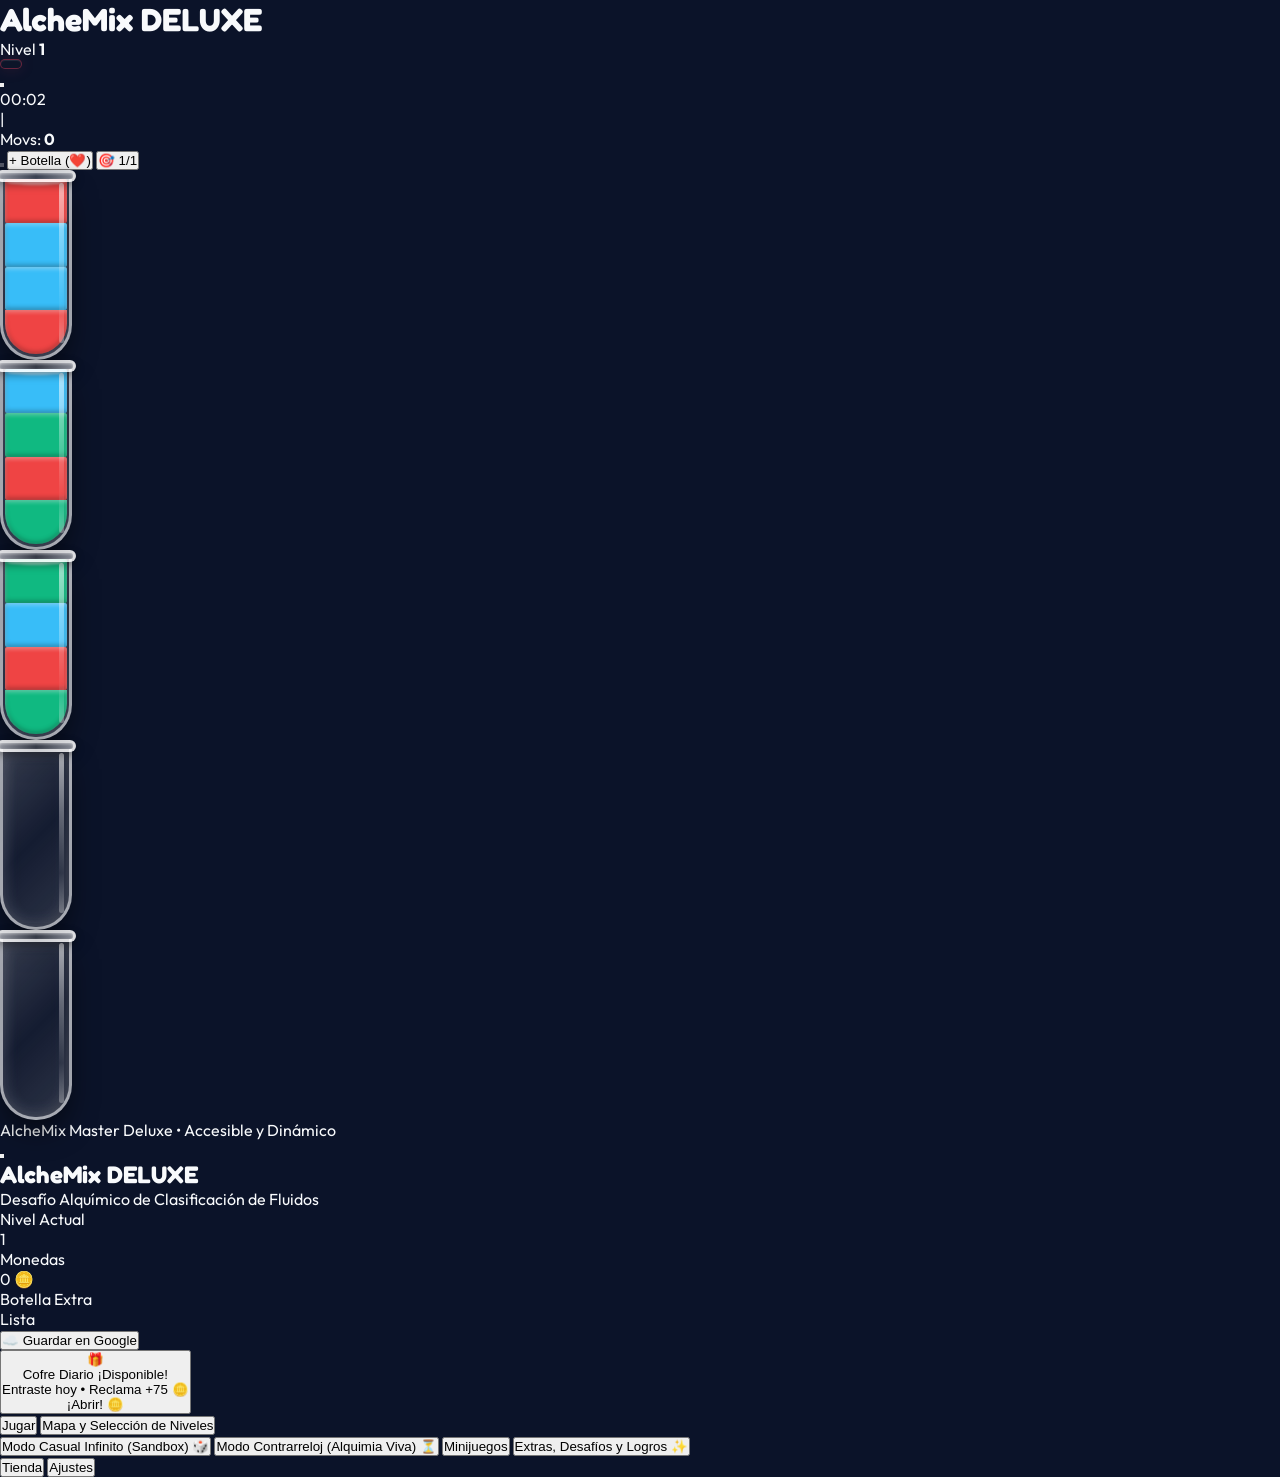
==== commit d8c865fa: "Lock tutorial: animate A->B pour, then A->C key pour that opens the padlock" ====
--- a/index.html
+++ b/index.html
@@ -46,10 +46,10 @@
   <link rel="icon" type="image/svg+xml" href="icons/icon.svg">
 
   <!--Modular Stylesheets -->
-  <link rel="stylesheet" href="css/main.css?v=103">
-  <link rel="stylesheet" href="css/tubes.css?v=103">
-  <link rel="stylesheet" href="css/roulette.css?v=103">
-  <link rel="stylesheet" href="css/accessibility.css?v=103">
+  <link rel="stylesheet" href="css/main.css?v=105">
+  <link rel="stylesheet" href="css/tubes.css?v=109">
+  <link rel="stylesheet" href="css/roulette.css?v=105">
+  <link rel="stylesheet" href="css/accessibility.css?v=105">
 </head>
 <body class="min-h-screen flex flex-col justify-between select-none relative">
 
@@ -3280,8 +3280,8 @@
   <script src="js/achievements.js?v=100"></script>
   <script src="js/leaderboard.js?v=100"></script>
   <script src="js/roulette.js?v=100"></script>
-  <script src="js/story.js?v=103"></script>
-  <script src="js/game.js?v=103"></script>
+  <script src="js/story.js?v=108"></script>
+  <script src="js/game.js?v=109"></script>
 
   <!-- Registro de Service Worker PWA -->
   <script>
--- a/css/main.css
+++ b/css/main.css
@@ -1268,23 +1268,27 @@
    ========================================================================== */
 
 /* --- PRÓLOGO / CAPÍTULO 0: LA INFANCIA DEL ALQUIMISTA --- */
+/* Las viñetas inician totalmente ocultas (opacity: 0) hasta que les toca su turno */
+/* Viñeta 1 (0s - 3s): El bebé y el juguete */
+/* Viñeta 2 (3s - 6s): El niño y el puré (se suma la viñeta 2 al lado de la 1) */
+/* Viñeta 3 (6s - 8s): El adolescente y la iluminación del colegio a lo lejos */
+/* Al final quedan las tres viñetas visibles como una historieta completa */
 @keyframes ch0Panel1Fade {
-  0%, 26% { opacity: 1; transform: scale(1); }
-  29%, 100% { opacity: 0.25; filter: grayscale(0.5); transform: scale(0.97); }
+  0% { opacity: 0; transform: scale(0.95); }
+  6%, 100% { opacity: 1; transform: scale(1); }
 }
 @keyframes ch0Panel2Fade {
-  0%, 27% { opacity: 0.35; filter: grayscale(0.6); transform: scale(0.97); }
-  31%, 60% { opacity: 1; filter: grayscale(0); transform: scale(1.02); }
-  63%, 100% { opacity: 0.25; filter: grayscale(0.5); transform: scale(0.97); }
+  0%, 34% { opacity: 0; pointer-events: none; transform: scale(0.95); }
+  40%, 100% { opacity: 1; pointer-events: auto; transform: scale(1); }
 }
 @keyframes ch0Panel3Fade {
-  0%, 61% { opacity: 0.35; filter: grayscale(0.6); transform: scale(0.97); }
-  65%, 100% { opacity: 1; filter: grayscale(0); transform: scale(1.02); }
+  0%, 68% { opacity: 0; pointer-events: none; transform: scale(0.95); }
+  74%, 100% { opacity: 1; pointer-events: auto; transform: scale(1); }
 }
 @keyframes ch0ToyBoom {
-  0%, 12% { transform: scale(0); opacity: 0; }
-  15% { transform: scale(1.4); opacity: 1; }
-  24%, 100% { transform: scale(1); opacity: 0.85; }
+  0%, 10% { transform: scale(0); opacity: 0; }
+  14% { transform: scale(1.4); opacity: 1; }
+  22%, 100% { transform: scale(1); opacity: 0.85; }
 }
 @keyframes ch0FoodBoom {
   0%, 42% { transform: scale(0); opacity: 0; }
@@ -1292,42 +1296,39 @@
   56%, 100% { transform: scale(1); opacity: 0.85; }
 }
 @keyframes ch0SchoolGlow {
-  0%, 64% { transform: scale(0.95); opacity: 0.7; filter: drop-shadow(0 0 0 rgba(250, 204, 21, 0)); }
-  72%, 100% { transform: scale(1); opacity: 1; filter: drop-shadow(0 0 14px rgba(250, 204, 21, 0.8)); }
+  0%, 72% { transform: scale(0.95); opacity: 0.6; filter: drop-shadow(0 0 0 rgba(250, 204, 21, 0)); }
+  80%, 100% { transform: scale(1); opacity: 1; filter: drop-shadow(0 0 12px rgba(250, 204, 21, 0.9)); }
 }
 @keyframes ch0BabyBounce {
   0%, 100% { transform: translateY(0); }
   50% { transform: translateY(-3px); }
 }
-@keyframes ch0SparksFly {
-  0%, 10% { opacity: 0; transform: translateY(0) scale(0.5); }
-  16% { opacity: 1; transform: translateY(-8px) scale(1.2); }
-  24%, 100% { opacity: 0; transform: translateY(-16px) scale(0.2); }
-}
 
 .story-anim-ch0-panel-1 {
   animation: ch0Panel1Fade 8.0s ease-out 1 forwards;
   transform-origin: 52px 90px;
 }
 .story-anim-ch0-panel-2 {
+  opacity: 0;
   animation: ch0Panel2Fade 8.0s ease-out 1 forwards;
   transform-origin: 160px 90px;
 }
 .story-anim-ch0-panel-3 {
+  opacity: 0;
   animation: ch0Panel3Fade 8.0s ease-out 1 forwards;
   transform-origin: 268px 90px;
 }
 .story-anim-ch0-toy-boom {
   animation: ch0ToyBoom 8.0s cubic-bezier(0.34, 1.56, 0.64, 1) 1 forwards;
-  transform-origin: 68px 125px;
+  transform-origin: 76px 122px;
 }
 .story-anim-ch0-food-boom {
   animation: ch0FoodBoom 8.0s cubic-bezier(0.34, 1.56, 0.64, 1) 1 forwards;
-  transform-origin: 172px 115px;
+  transform-origin: 172px 98px;
 }
 .story-anim-ch0-school-glow {
   animation: ch0SchoolGlow 8.0s ease-out 1 forwards;
-  transform-origin: 270px 105px;
+  transform-origin: 288px 115px;
 }
 .story-anim-ch0-baby {
   animation: ch0BabyBounce 1.8s infinite ease-in-out;
--- a/css/tubes.css
+++ b/css/tubes.css
@@ -1619,3 +1619,53 @@
 
 
 
+
+/* ===== Tutorial Candado: A -> B (azul), luego A -> C (llave abre el candado) ===== */
+/* Ciclo de 7s:
+   0-8%    reposo
+   8-18%   A se levanta y se inclina sobre B
+   18-30%  vierte el azul en B
+   30-38%  A vuelve a su lugar
+   42-52%  A se inclina sobre C
+   52-62%  vierte la llave rosa -> el candado se abre y aparece el contenido
+   62-70%  A vuelve
+   70-90%  C queda abierto mostrando su contenido
+   90-100% reinicio */
+@keyframes tutLockTubeAMove {
+  0%, 8%   { transform: translate(0, 0) rotate(0deg); }
+  18%, 30% { transform: translate(34px, -30px) rotate(64deg); }
+  38%, 42% { transform: translate(0, 0) rotate(0deg); }
+  52%, 62% { transform: translate(92px, -30px) rotate(64deg); }
+  70%, 100% { transform: translate(0, 0) rotate(0deg); }
+}
+@keyframes tutLockBlueDrain {
+  0%, 18%  { transform: scaleY(1); opacity: 1; }
+  30%, 92% { transform: scaleY(0); opacity: 0; }
+  100%     { transform: scaleY(1); opacity: 1; }
+}
+@keyframes tutLockBlueFill {
+  0%, 18%  { transform: scaleY(0); opacity: 0; }
+  30%, 90% { transform: scaleY(1); opacity: 1; }
+  96%, 100% { transform: scaleY(0); opacity: 0; }
+}
+@keyframes tutLockKeyDrain {
+  0%, 52%  { transform: scaleY(1); opacity: 1; }
+  62%, 92% { transform: scaleY(0); opacity: 0; }
+  100%     { transform: scaleY(1); opacity: 1; }
+}
+@keyframes tutLockOverlayOpen {
+  0%, 54%  { opacity: 1; transform: scale(1); filter: none; }
+  58%      { opacity: 1; transform: scale(1.08); filter: drop-shadow(0 0 10px #ec4899); }
+  64%, 90% { opacity: 0; transform: scale(0.6) translateY(-14px); }
+  97%, 100% { opacity: 1; transform: scale(1); filter: none; }
+}
+.test-tube.tutorial-mini-tube.tut-lock-tubeA {
+  position: relative;
+  z-index: 40;
+  transform-origin: 85% 15%;
+  animation: tutLockTubeAMove 7s ease-in-out infinite;
+}
+.tut-lock-blue-drain { transform-origin: top center; animation: tutLockBlueDrain 7s ease-in-out infinite; }
+.tut-lock-blue-fill  { transform-origin: bottom center; animation: tutLockBlueFill 7s ease-in-out infinite; }
+.tut-lock-key-drain  { transform-origin: top center; animation: tutLockKeyDrain 7s ease-in-out infinite; }
+.tut-lock-overlay-open { animation: tutLockOverlayOpen 7s ease-in-out infinite; }
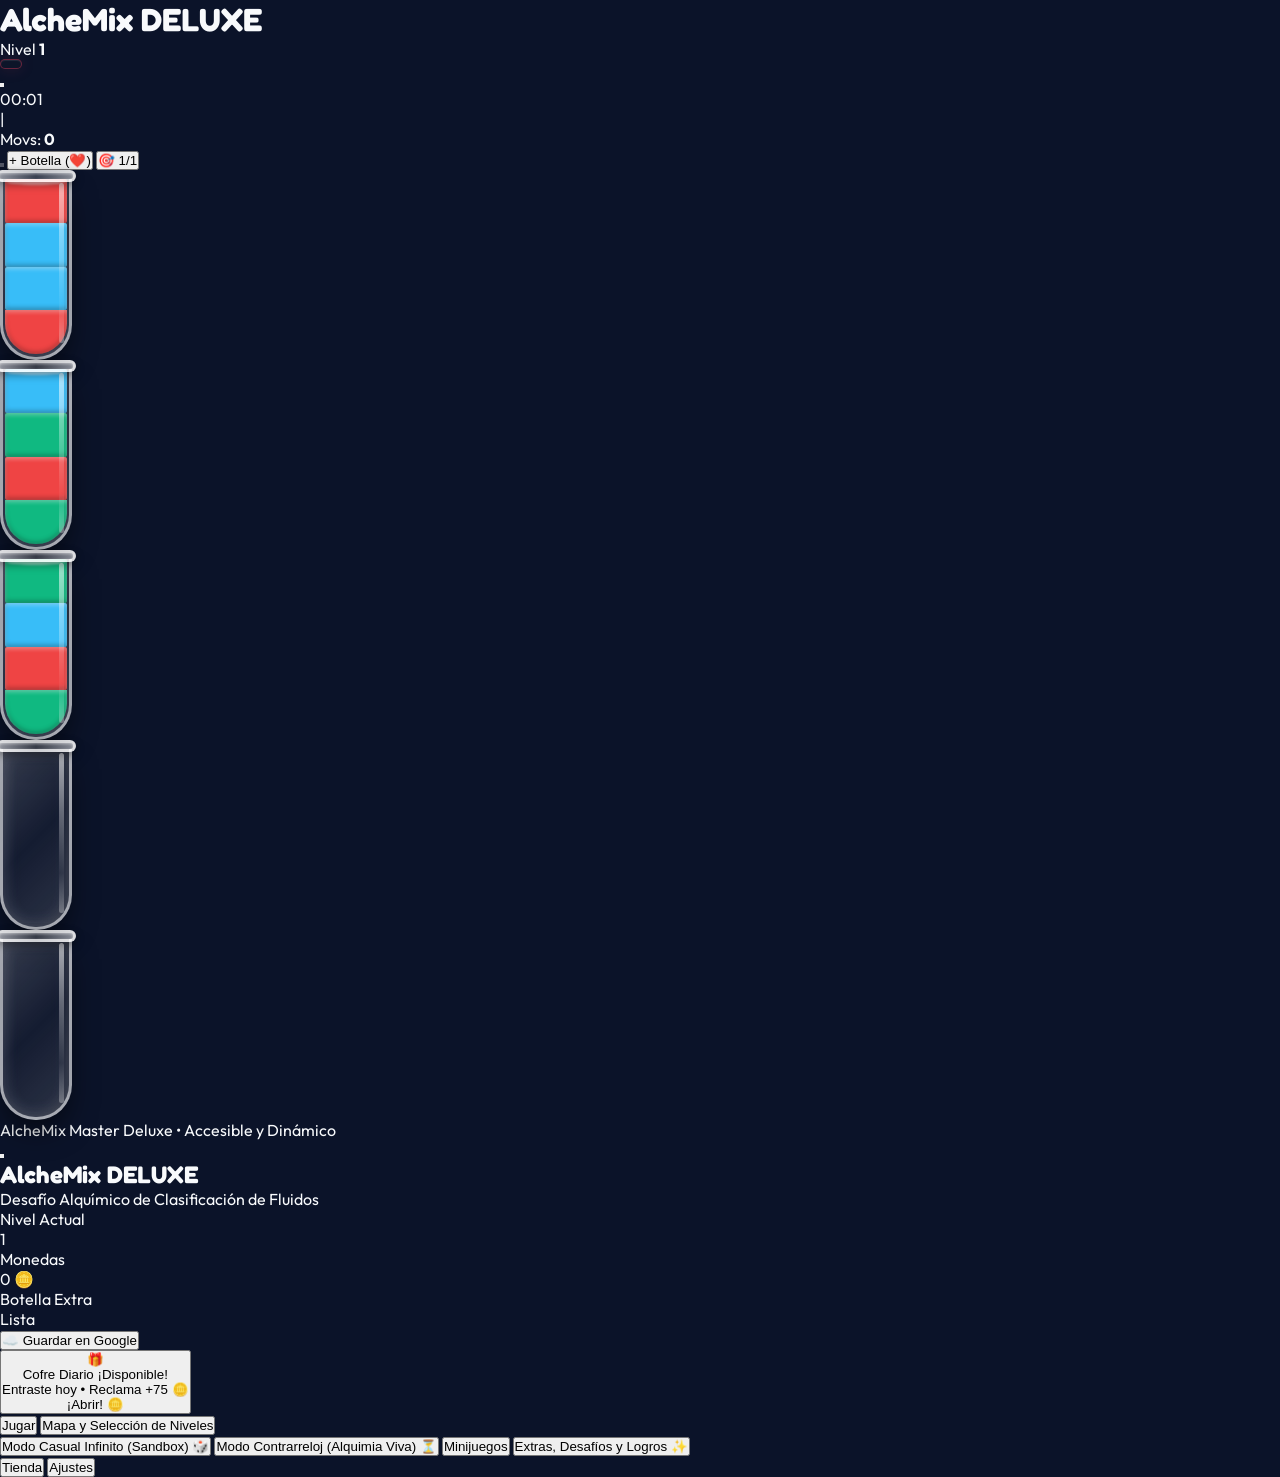
==== commit 118c124c: "Tutorials: mystery reveals red, giant uses red, lock keeps key liquid" ====
--- a/index.html
+++ b/index.html
@@ -47,7 +47,7 @@
 
   <!--Modular Stylesheets -->
   <link rel="stylesheet" href="css/main.css?v=105">
-  <link rel="stylesheet" href="css/tubes.css?v=109">
+  <link rel="stylesheet" href="css/tubes.css?v=110">
   <link rel="stylesheet" href="css/roulette.css?v=105">
   <link rel="stylesheet" href="css/accessibility.css?v=105">
 </head>
@@ -3281,7 +3281,7 @@
   <script src="js/leaderboard.js?v=100"></script>
   <script src="js/roulette.js?v=100"></script>
   <script src="js/story.js?v=108"></script>
-  <script src="js/game.js?v=109"></script>
+  <script src="js/game.js?v=110"></script>
 
   <!-- Registro de Service Worker PWA -->
   <script>
--- a/css/tubes.css
+++ b/css/tubes.css
@@ -1669,3 +1669,28 @@
 .tut-lock-blue-fill  { transform-origin: bottom center; animation: tutLockBlueFill 7s ease-in-out infinite; }
 .tut-lock-key-drain  { transform-origin: top center; animation: tutLockKeyDrain 7s ease-in-out infinite; }
 .tut-lock-overlay-open { animation: tutLockOverlayOpen 7s ease-in-out infinite; }
+
+/* ===== Tutorial Misterio: al destapar, el '?' se convierte en rojo común ===== */
+.tut-mystery-revealing { position: relative; overflow: hidden; }
+.tut-mystery-cover {
+  position: absolute; inset: 0;
+  display: flex; align-items: center; justify-content: center;
+  background: linear-gradient(135deg, #334155, #1e293b);
+  border: 1px dashed rgba(255, 255, 255, 0.35);
+  border-radius: inherit;
+  animation: tutMysteryCoverFade 3.8s ease-in-out infinite;
+}
+.tut-mystery-cover span { color: #94a3b8; font-weight: 900; font-size: 1.1rem; }
+.tut-mystery-shape { display: contents; }
+.tut-mystery-revealing .shape-icon { animation: tutMysteryShapeIn 3.8s ease-in-out infinite; }
+@keyframes tutMysteryCoverFade {
+  0%, 44%  { opacity: 1; filter: none; }
+  50%      { opacity: 0.6; filter: brightness(2.2) drop-shadow(0 0 8px #fff); }
+  58%, 88% { opacity: 0; }
+  95%, 100% { opacity: 1; }
+}
+@keyframes tutMysteryShapeIn {
+  0%, 48%  { opacity: 0; transform: scale(0.4); }
+  58%, 88% { opacity: 1; transform: scale(1); }
+  95%, 100% { opacity: 0; transform: scale(0.4); }
+}
